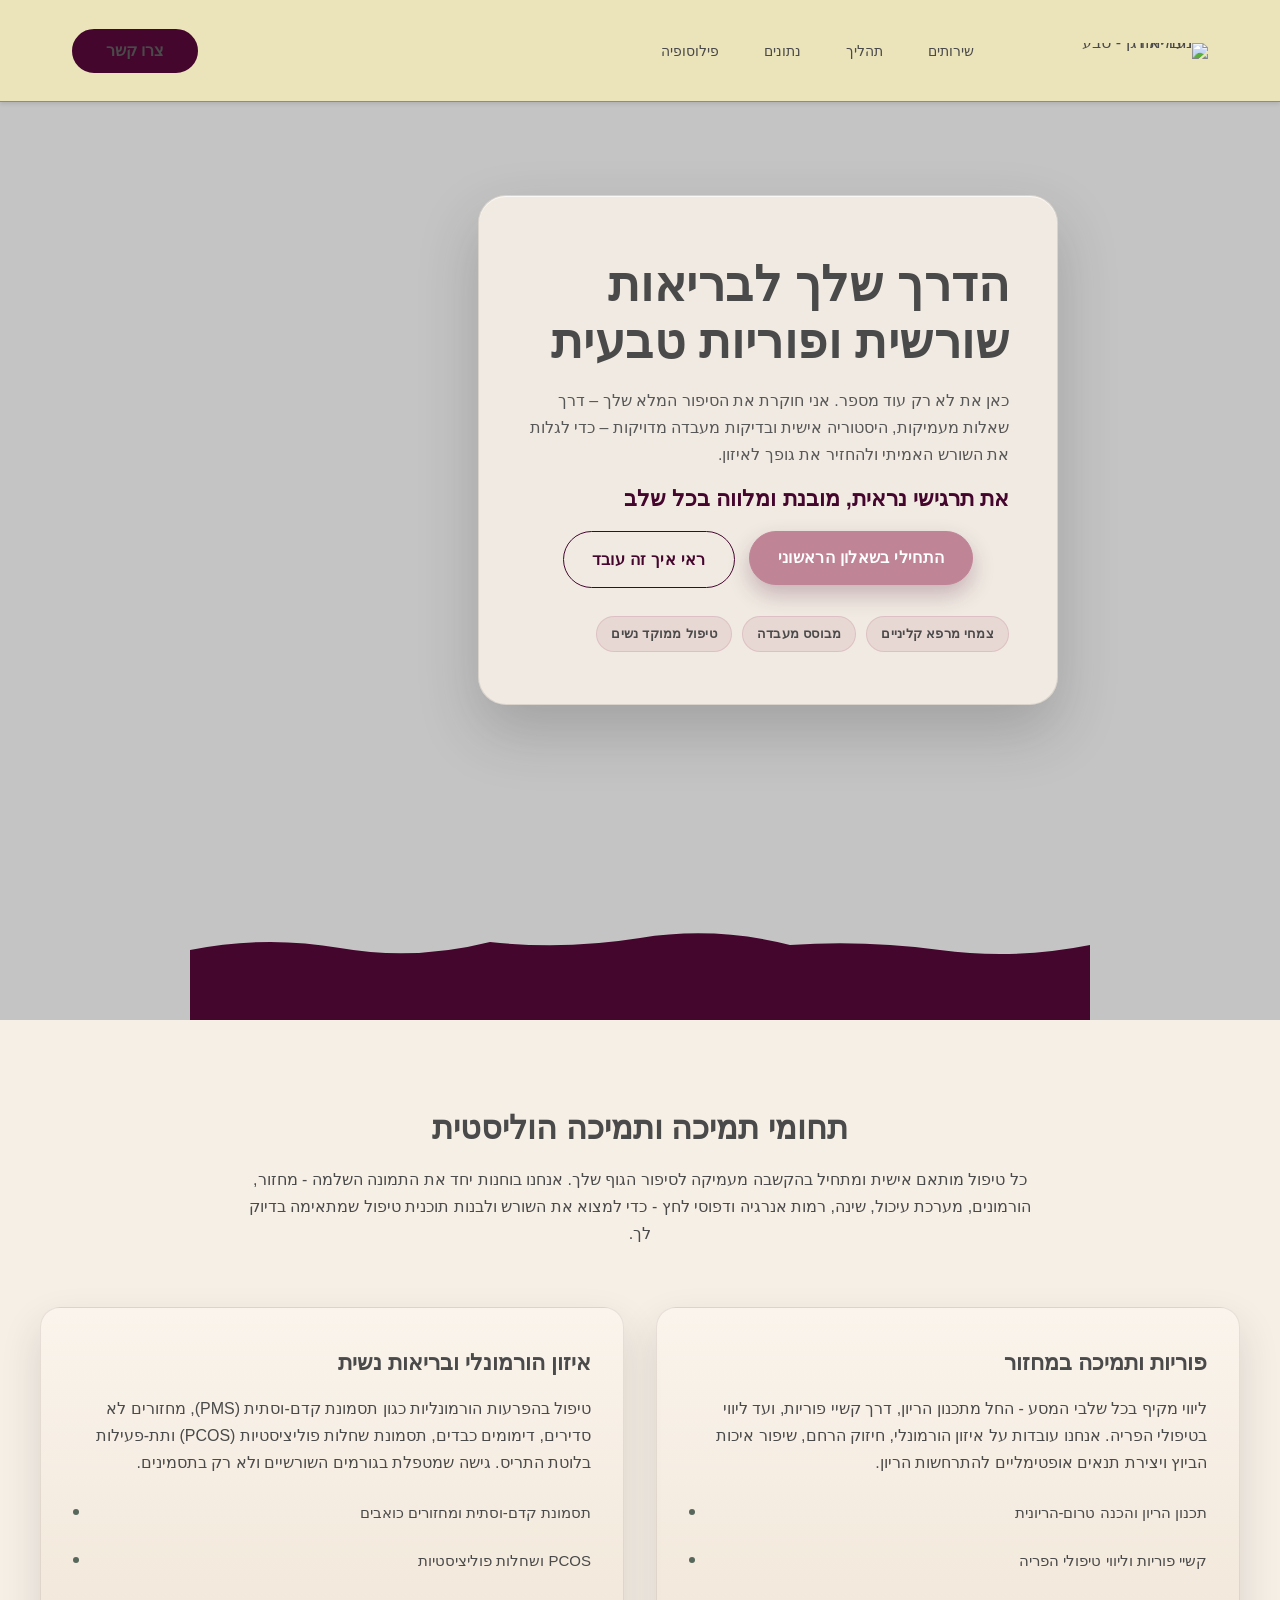
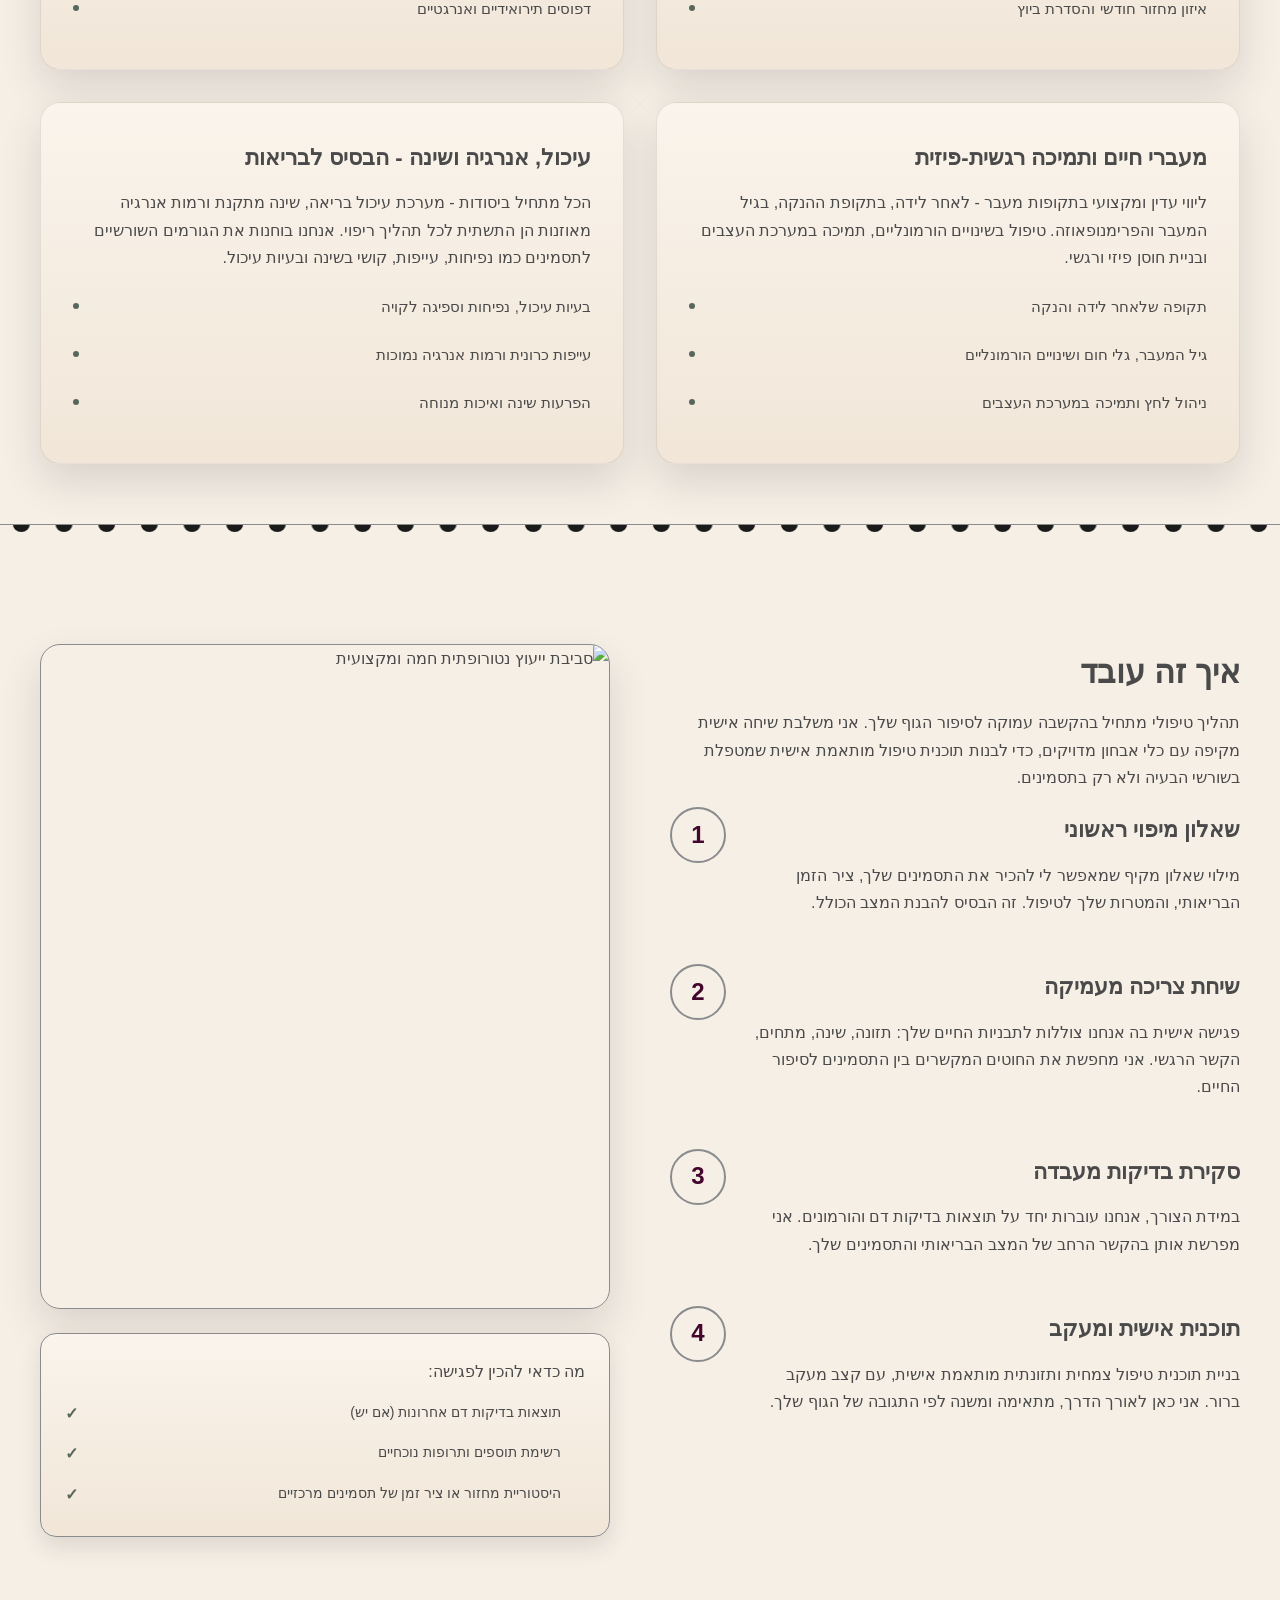
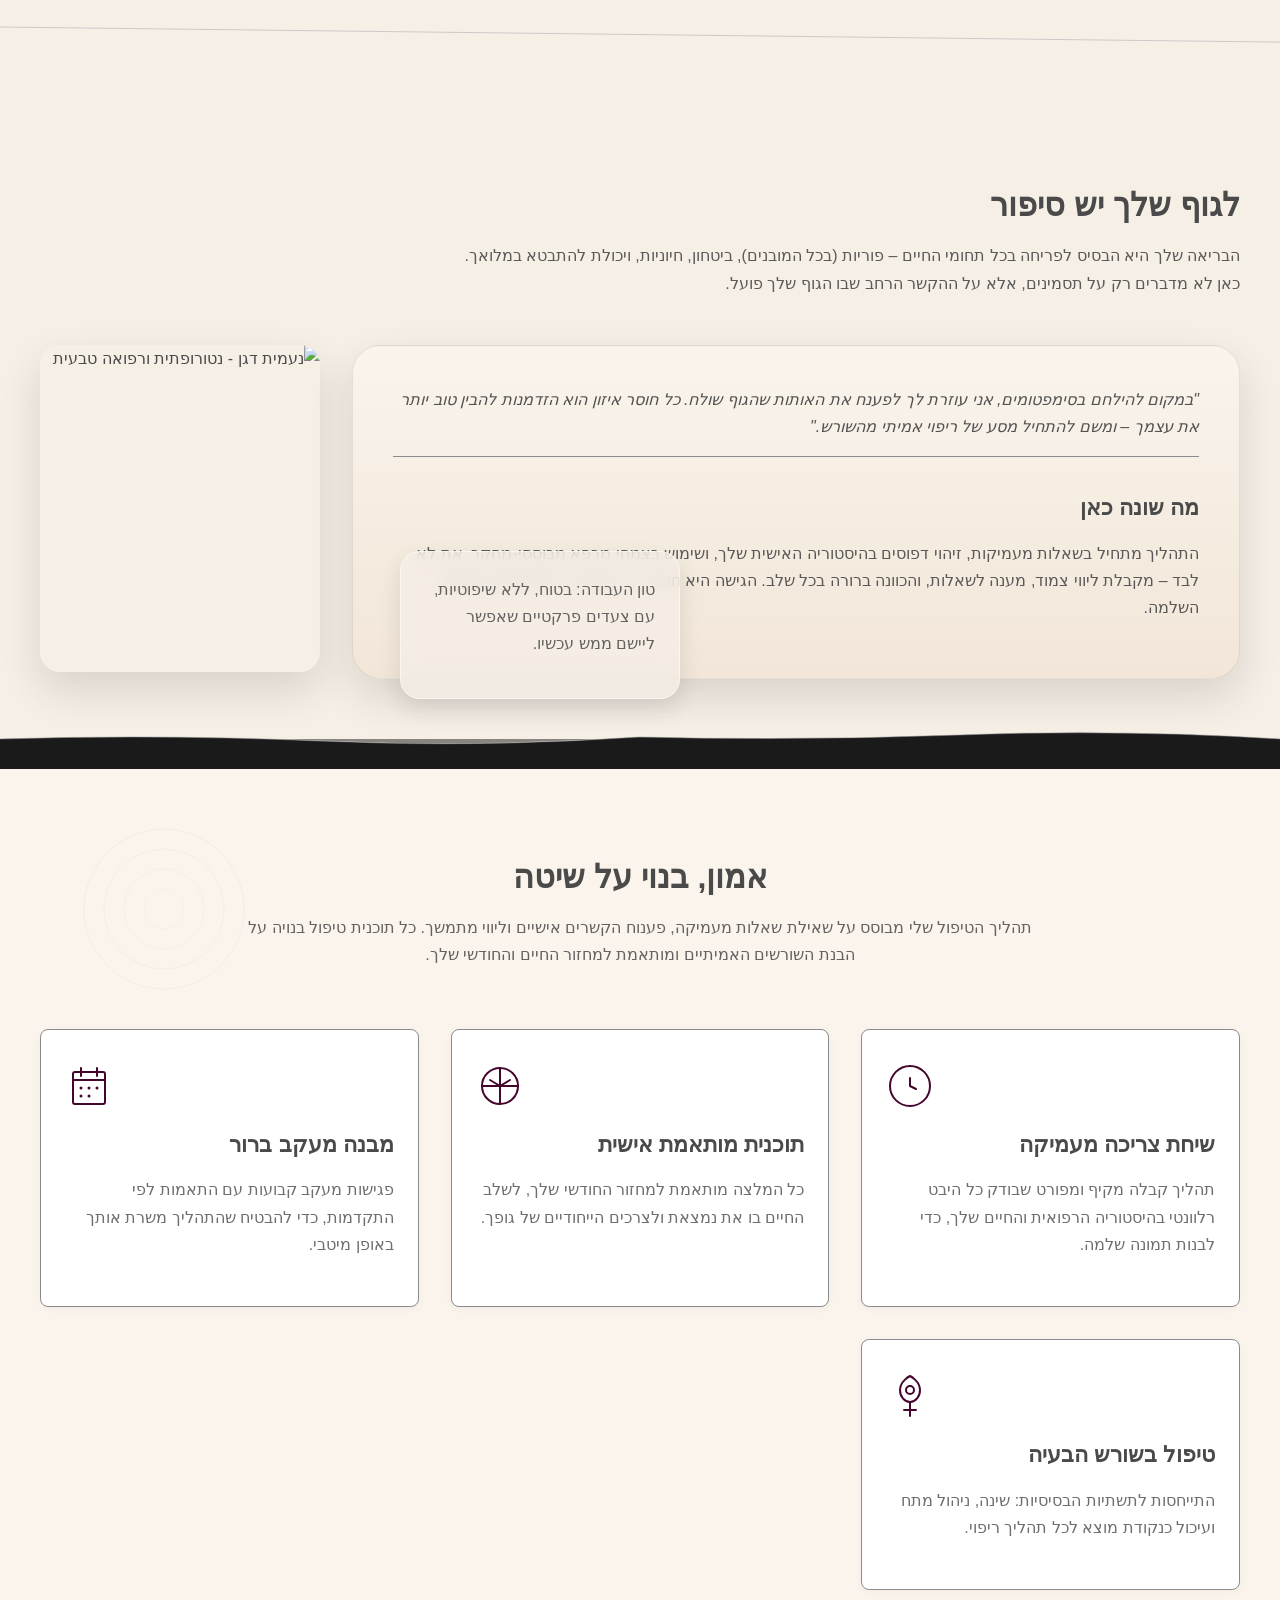
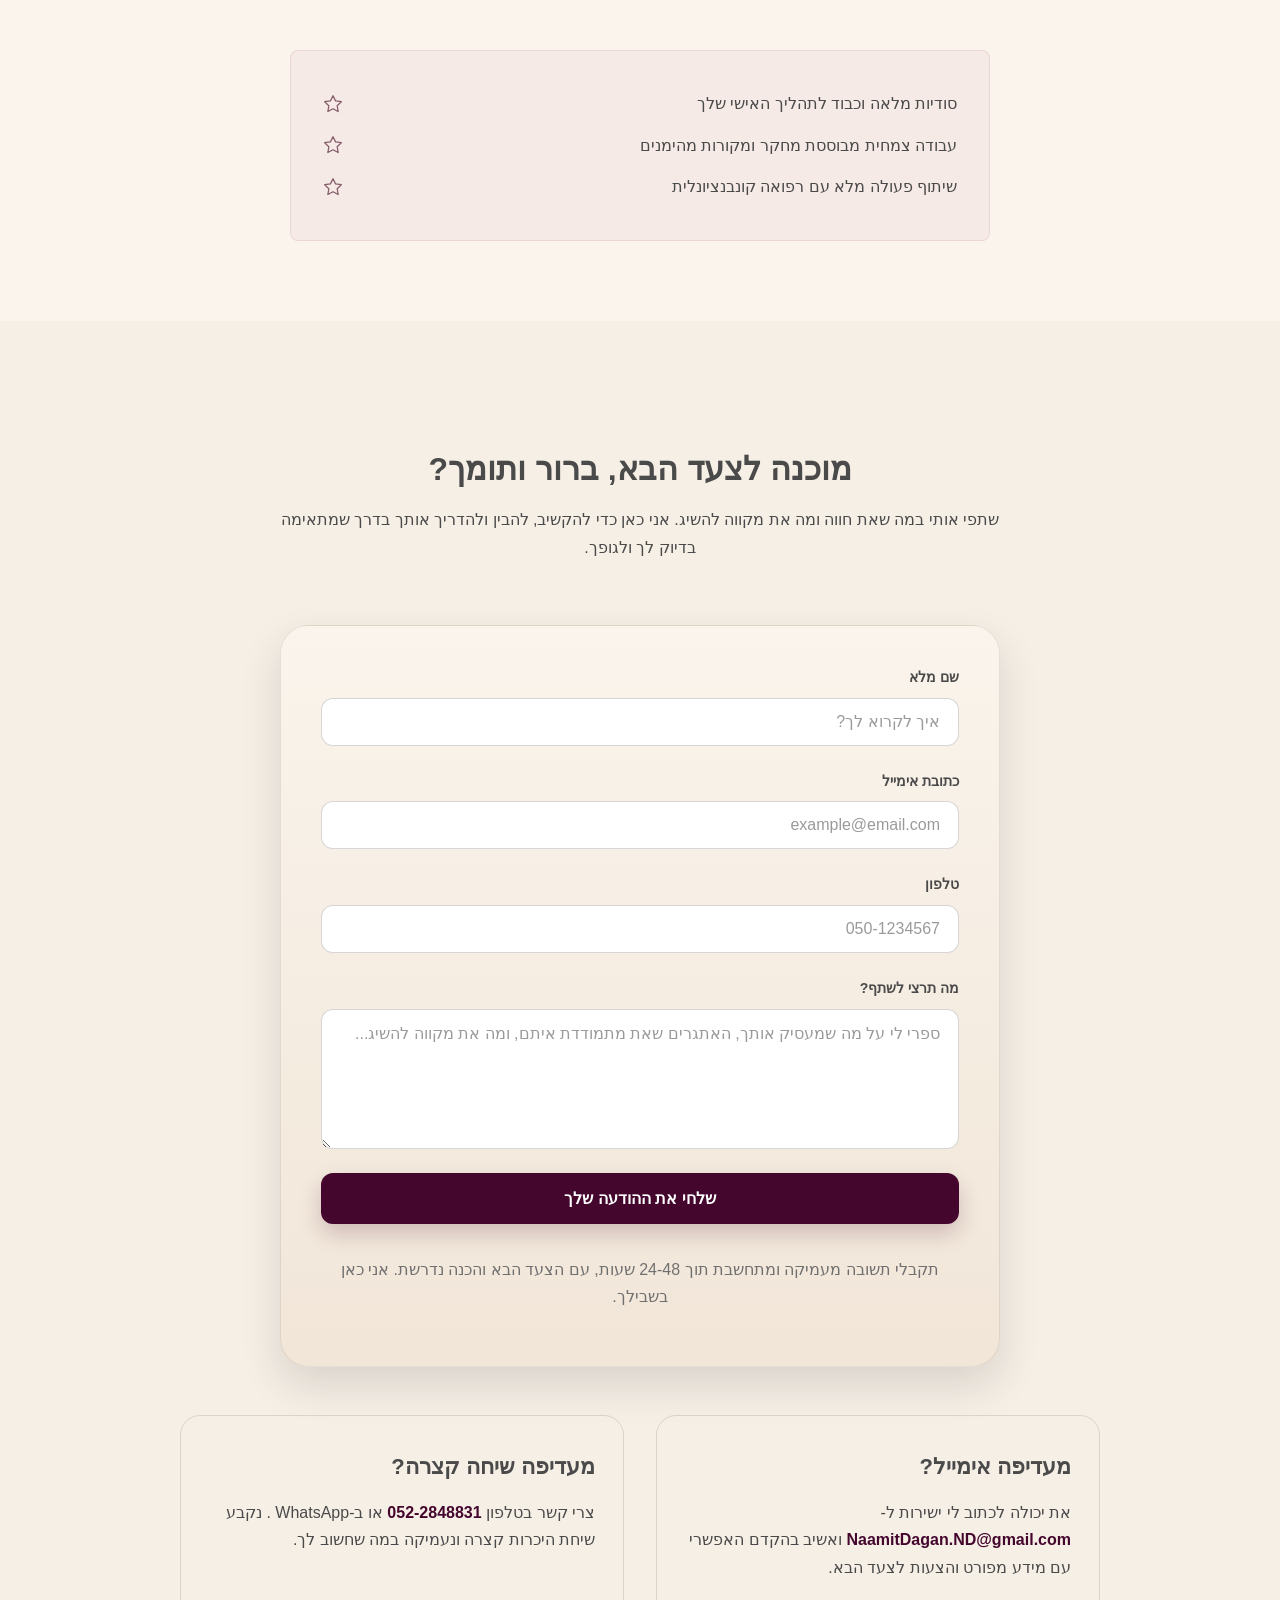
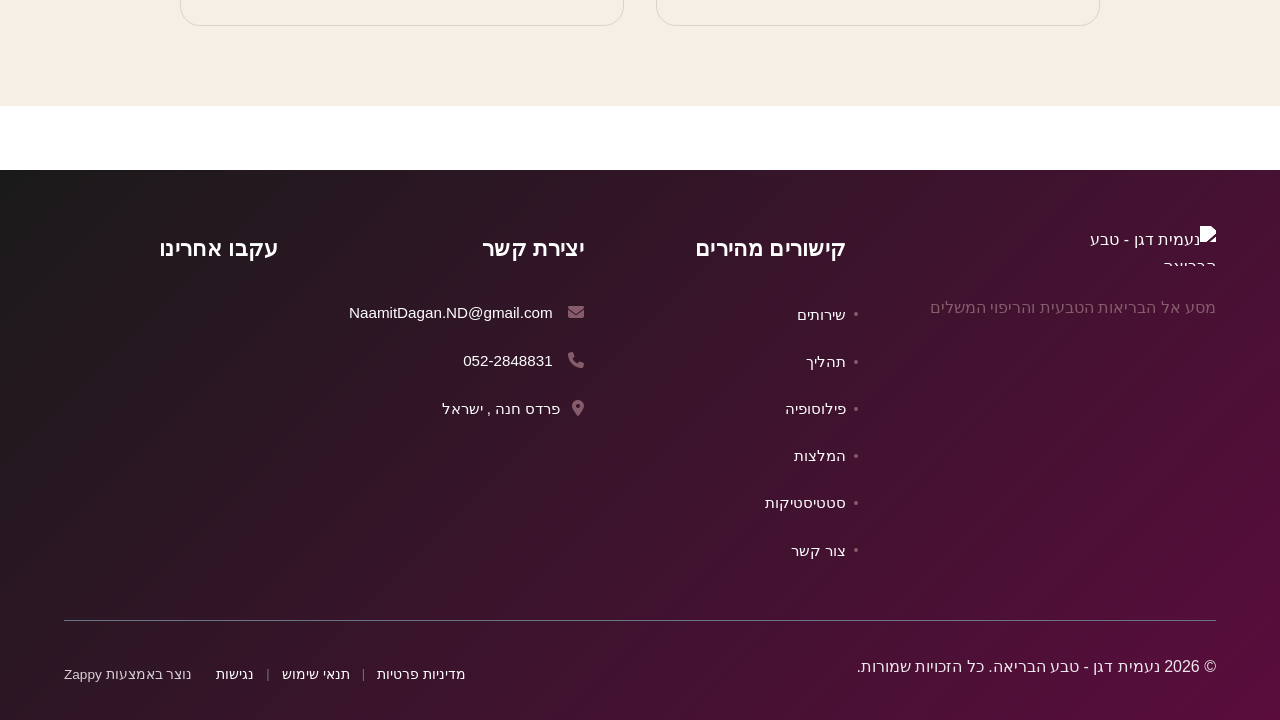
==== public/index.html @ 8e49a566 "Background sync: Progressive GitHub Sync" ====
<!DOCTYPE html>
<html lang="he" dir="rtl">
<head>
    <meta charset="UTF-8">
    <meta name="viewport" content="width=device-width, initial-scale=1.0">
    <meta name="robots" content="index, follow">
    <title>פוריות טבעית והגברת פוריות בדרך הטבע — נעמית דגן - טבע הבריאה</title>
    <meta name="description" content="מתמחה בפוריות טבעית, איזון הורמונלי ו-PCOS. טיפול צמחי קליני ונטורופתיה לנשים. גלי את סיפור גופך והתחילי במסע ריפוי עמוק לפריחה מלאה בכל תחומי החיים.">
    <meta name="keywords" content="פוריות טבעית, הגברת פוריות, PCOS, שחלות פוליציסטיות, נטורופתיה לנשים">
    
    <!-- Zappy Analytics -->
<script>
(function() {
  'use strict';
  
  // Configuration
  var config = {
    websiteId: 'afc279fc-2779-43cc-af7c-360d98af3f71',
    apiUrl: 'https://api.zappy5.com/api/analytics/track',
    sessionDuration: 30 * 60 * 1000, // 30 minutes
    visitorDuration: 30 * 24 * 60 * 60 * 1000, // 30 days
    trackPageViews: true,
    trackClicks: true,
    trackFormSubmissions: true
  };
  
  // Generate or retrieve persistent visitor ID (30 days)
  function getVisitorId() {
    var visitorKey = 'zappy_visitor_' + config.websiteId;
    var visitor = null;
    
    try {
      visitor = localStorage.getItem(visitorKey);
      if (visitor) {
        var visitorData = JSON.parse(visitor);
        var now = Date.now();
        
        // Check if visitor ID is still valid (30 days)
        if (now - visitorData.created < config.visitorDuration) {
          // Update last seen timestamp
          visitorData.lastSeen = now;
          localStorage.setItem(visitorKey, JSON.stringify(visitorData));
          return visitorData.id;
        }
      }
    } catch (e) {
      console.warn('Zappy Analytics: LocalStorage not available');
    }
    
    // Generate new visitor ID
    var newVisitorId = 'zv_' + Date.now() + '_' + Math.random().toString(36).substr(2, 9);
    
    try {
      localStorage.setItem(visitorKey, JSON.stringify({
        id: newVisitorId,
        created: Date.now(),
        lastSeen: Date.now()
      }));
    } catch (e) {
      // Continue without local storage
    }
    
    return newVisitorId;
  }
  
  // Generate or retrieve session ID (30 minutes)
  function getSessionId() {
    var sessionKey = 'zappy_session_' + config.websiteId;
    var session = null;
    
    try {
      session = sessionStorage.getItem(sessionKey);
      if (session) {
        var sessionData = JSON.parse(session);
        var now = Date.now();
        
        // Check if session is still valid
        if (now - sessionData.timestamp < config.sessionDuration) {
          // Update timestamp
          sessionData.timestamp = now;
          sessionStorage.setItem(sessionKey, JSON.stringify(sessionData));
          return sessionData.id;
        }
      }
    } catch (e) {
      console.warn('Zappy Analytics: SessionStorage not available');
    }
    
    // Generate new session ID
    var newSessionId = 'zs_' + Date.now() + '_' + Math.random().toString(36).substr(2, 9);
    
    try {
      sessionStorage.setItem(sessionKey, JSON.stringify({
        id: newSessionId,
        timestamp: Date.now()
      }));
    } catch (e) {
      // Continue without session storage
    }
    
    return newSessionId;
  }
  
  var visitorId = getVisitorId();
  var sessionId = getSessionId();
  
  // Track an event
  function trackEvent(eventType, data) {
    data = data || {};
    
    var eventData = {
      website_id: config.websiteId,
      event_type: eventType,
      page_path: window.location.pathname,
      referrer: document.referrer || 'direct',
      visitor_id: visitorId,
      session_id: sessionId,
      metadata: data
    };
    
    // Use sendBeacon if available (better for page unload events)
    if (navigator.sendBeacon) {
      var blob = new Blob([JSON.stringify(eventData)], { type: 'application/json' });
      navigator.sendBeacon(config.apiUrl, blob);
    } else {
      // Fallback to fetch
      fetch(config.apiUrl, {
        method: 'POST',
        headers: {
          'Content-Type': 'application/json'
        },
        body: JSON.stringify(eventData),
        keepalive: true
      }).catch(function(error) {
        console.warn('Zappy Analytics: Failed to track event', error);
      });
    }
  }
  
  // Track page view
  if (config.trackPageViews) {
    trackEvent('pageview', {
      title: document.title,
      url: window.location.href
    });
  }
  
  // Track clicks on important elements
  if (config.trackClicks) {
    document.addEventListener('click', function(e) {
      var target = e.target;
      
      // Track button clicks (counted as actions)
      if (target.tagName === 'BUTTON' || target.closest('button')) {
        var button = target.tagName === 'BUTTON' ? target : target.closest('button');
        trackEvent('click', {
          element: 'button',
          text: button.textContent.trim().substring(0, 100),
          id: button.id || null,
          class: button.className || null
        });
      }
      
      // Track link clicks (navigation - not counted as actions)
      else if (target.tagName === 'A' || target.closest('a')) {
        var link = target.tagName === 'A' ? target : target.closest('a');
        trackEvent('navigation', {
          element: 'link',
          text: link.textContent.trim().substring(0, 100),
          href: link.href,
          external: link.hostname !== window.location.hostname
        });
      }
    }, true);
  }
  
  // Track form submissions
  if (config.trackFormSubmissions) {
    document.addEventListener('submit', function(e) {
      var form = e.target;
      
      trackEvent('form_submit', {
        form_id: form.id || null,
        form_name: form.name || null,
        form_action: form.action || null,
        form_method: form.method || 'GET'
      });
    }, true);
  }
  
  // Track time on page (send on page unload)
  var pageLoadTime = Date.now();
  
  window.addEventListener('beforeunload', function() {
    var timeOnPage = Math.floor((Date.now() - pageLoadTime) / 1000); // in seconds
    
    trackEvent('page_unload', {
      time_on_page: timeOnPage,
      page_path: window.location.pathname
    });
  });
  
  // Expose tracking function globally for custom events
  window.zappyAnalytics = {
    track: trackEvent,
    getVisitorId: function() { return visitorId; },
    getSessionId: function() { return sessionId; }
  };
  
})();
</script>
<!-- End Zappy Analytics -->
    <meta property="og:title" content="פוריות טבעית והגברת פוריות בדרך הטבע — נעמית דגן - טבע הבריאה">
  <meta property="og:description" content="מתמחה בפוריות טבעית, איזון הורמונלי ו-PCOS. טיפול צמחי קליני ונטורופתיה לנשים. גלי את סיפור גופך והתחילי במסע ריפוי עמוק לפריחה מלאה בכל תחומי החיים.">
  <meta property="og:type" content="website">
  <meta property="og:locale" content="he_IL">
  
  <meta name="twitter:card" content="summary_large_image">
  <meta name="twitter:title" content="פוריות טבעית והגברת פוריות בדרך הטבע — נעמית דגן - טבע הבריאה">
  <meta name="twitter:description" content="מתמחה בפוריות טבעית, איזון הורמונלי ו-PCOS. טיפול צמחי קליני ונטורופתיה לנשים. גלי את סיפור גופך והתחילי במסע ריפוי עמוק לפריחה מלאה בכל תחומי החיים.">
  
  <link rel="stylesheet" href="https://cdnjs.cloudflare.com/ajax/libs/font-awesome/6.4.0/css/all.min.css">

    <!-- Favicons -->
    <link rel="icon" type="image/x-icon" href="/assets/favicon.ico">
    <link rel="icon" type="image/png" sizes="16x16" href="/assets/favicon-16x16.png">
    <link rel="icon" type="image/png" sizes="32x32" href="/assets/favicon-32x32.png">
    <link rel="icon" type="image/png" sizes="48x48" href="/assets/favicon-48x48.png">
    <link rel="icon" type="image/png" sizes="192x192" href="/assets/favicon-192x192.png">
    <link rel="icon" type="image/png" sizes="512x512" href="/assets/favicon-512x512.png">
    <link rel="apple-touch-icon" href="/assets/apple-touch-icon.png">
    <!-- Cookie Consent -->
    <link rel="stylesheet" href="https://cdn.jsdelivr.net/npm/vanilla-cookieconsent@3/dist/cookieconsent.css">
    <script src="https://cdn.jsdelivr.net/npm/vanilla-cookieconsent@3/dist/cookieconsent.umd.js"></script>
    <!-- Mickidum Accessibility Toolbar -->
    <script src="https://cdn.jsdelivr.net/gh/mickidum/acc_toolbar/acctoolbar/acctoolbar.min.js"></script>

<style data-zappy-section-v2-css="true">
/* V2 Regenerated Section CSS */
.index-stats-section {
  position: relative;
  background: #FAF4EC;
  padding: 80px 16px;
  overflow: visible;
  color: var(--text-dark);
}

.index-stats-section__container {
  max-width: 1200px;
  margin: 0 auto;
  position: relative;
  z-index: 2;
}

.index-stats-section__header {
  text-align: center;
  margin-bottom: 60px;
  max-width: 800px;
  margin-inline-start: auto;
  margin-inline-end: auto;
}

.index-stats-section__title {
  font-family: 'Frank Ruhl Libre', serif;
  font-size: 32px;
  font-weight: 600;
  line-height: 1.3;
  color: var(--text-dark);
  margin-bottom: 20px;
}

.index-stats-section__intro {
  font-family: 'Assistant', sans-serif;
  font-size: 16px;
  line-height: 1.7;
  color: var(--text-dark);
  opacity: 0.85;
}

.index-stats-section__grid {
  display: grid;
  grid-template-columns: repeat(auto-fit, minmax(280px, 1fr));
  gap: 32px;
  margin-bottom: 60px;
}

.index-stats-section__card {
  background: #FFFFFF;
  border: 1px solid var(--border-light);
  border-radius: 8px;
  padding: 32px 24px;
  text-align: right;
  transition: all 0.3s ease;
  box-shadow: 0 2px 8px rgba(69, 6, 46, 0.04);
}

.index-stats-section__card:hover {
  transform: translateY(-4px);
  box-shadow: 0 10px 22px rgba(43, 42, 39, 0.12);
  border-color: var(--secondary);
}

.index-stats-section__card-icon {
  width: 48px;
  height: 48px;
  margin-inline-start: auto;
  margin-bottom: 20px;
  color: var(--primary);
}

.index-stats-section__card-icon svg {
  width: 100%;
  height: 100%;
  display: block;
}

.index-stats-section__card-title {
  font-family: 'Frank Ruhl Libre', serif;
  font-size: 22px;
  font-weight: 600;
  line-height: 1.4;
  color: var(--text-dark);
  margin-bottom: 12px;
}

.index-stats-section__card-text {
  font-family: 'Assistant', sans-serif;
  font-size: 16px;
  line-height: 1.7;
  color: var(--text-dark);
  opacity: 0.8;
}

.index-stats-section__principles {
  display: flex;
  flex-direction: column;
  gap: 16px;
  max-width: 700px;
  margin: 0 auto;
  padding: 40px 32px;
  background: rgba(192, 132, 151, 0.08);
  border-radius: 8px;
  border: 1px solid rgba(192, 132, 151, 0.2);
}

.index-stats-section__principle {
  display: flex;
  align-items: center;
  gap: 12px;
  text-align: right;
}

.index-stats-section__principle-icon {
  width: 20px;
  height: 20px;
  flex-shrink: 0;
  color: var(--secondary);
  order: 2;
}

.index-stats-section__principle-text {
  font-family: 'Assistant', sans-serif;
  font-size: 16px;
  line-height: 1.6;
  color: var(--text-dark);
  order: 1;
  flex: 1;
}

.index-stats-section__decorative-element {
  position: absolute;
  top: 40px;
  left: 5%;
  width: 200px;
  height: 200px;
  opacity: 0.4;
  pointer-events: none;
  z-index: 0;
  color: var(--secondary);
}

.index-stats-section__decorative-element svg {
  width: 100%;
  height: 100%;
  display: block;
}

@media (max-width: 768px) {
  .index-stats-section {
    padding: 60px 16px;
  }

  .index-stats-section__header {
    margin-bottom: 40px;
  }

  .index-stats-section__title {
    font-size: 28px;
  }

  .index-stats-section__grid {
    grid-template-columns: 1fr !important;
    gap: 24px;
    margin-bottom: 40px;
  }

  .index-stats-section__card {
    padding: 24px 20px;
  }

  .index-stats-section__card-icon {
    width: 40px;
    height: 40px;
    margin-bottom: 16px;
  }

  .index-stats-section__card-title {
    font-size: 20px;
  }

  .index-stats-section__principles {
    padding: 24px 20px;
    gap: 12px;
  }

  .index-stats-section__principle-text {
    font-size: 15px;
  }

  .index-stats-section__decorative-element {
    width: 120px;
    height: 120px;
    top: 20px;
    left: 10px;
  }
}

@media (min-width: 769px) and (max-width: 1024px) {
  .index-stats-section__grid {
    grid-template-columns: repeat(2, 1fr);
  }
}
</style>
    <link rel="stylesheet" href="/styles.css">

    <style id="zappy-dropdown-submenu-styles">
      /* ========== DESKTOP DROPDOWN SUBMENU STYLES ========== */
      /* Base styles for dropdown submenus - parent must be positioned */
      .nav-menu li:has(.sub-menu), nav li:has(.sub-menu), .navbar li:has(.sub-menu), #navMenu li:has(.sub-menu) { position: relative; }
      /* Submenu base - hidden by default */
      .nav-menu .sub-menu, nav .sub-menu, .navbar .sub-menu, #navMenu .sub-menu { display: block !important; position: absolute !important; top: 100%; left: 0; min-width: 220px; background: white; border-radius: 8px; box-shadow: 0 8px 25px rgba(0,0,0,0.15); padding: 8px 0; opacity: 0; visibility: hidden; transform: translateY(10px); transition: all 0.3s ease; z-index: 1000; list-style: none; pointer-events: none; }
      /* CRITICAL: Desktop hover styles to show dropdown */
      .nav-menu li:hover > .sub-menu, nav li:hover > .sub-menu, .navbar li:hover > .sub-menu, #navMenu li:hover > .sub-menu { opacity: 1 !important; visibility: visible !important; transform: translateY(0) !important; pointer-events: auto !important; }
      /* Submenu item styling */
      .sub-menu li { list-style: none; margin: 0; padding: 0; }
      .sub-menu a { display: block !important; padding: 10px 16px !important; color: var(--text-dark, #333) !important; font-weight: 500; text-decoration: none; white-space: nowrap; transition: background-color 0.2s; }
      .sub-menu a:hover { background-color: #f5f5f5; }
      /* RTL (Hebrew/Arabic) dropdown positioning */
      [dir="rtl"] .nav-menu .sub-menu, [dir="rtl"] nav .sub-menu, [dir="rtl"] .navbar .sub-menu, html[lang="he"] .nav-menu .sub-menu, html[lang="he"] nav .sub-menu, html[lang="he"] .navbar .sub-menu, html[lang="ar"] .nav-menu .sub-menu, html[lang="ar"] nav .sub-menu, html[lang="ar"] .navbar .sub-menu { left: auto !important; right: 0 !important; }
      /* Hide empty dropdown menus */
      .sub-menu:empty, .sub-menu:not(:has(li:not(.zappy-hidden-menu-item))), .sub-menu:not(:has(li)) { display: none !important; opacity: 0 !important; visibility: hidden !important; pointer-events: none !important; }
      /* Desktop: show submenu on Menu Group hover */
      li:has(.menu-group-title):hover > .sub-menu { opacity: 1 !important; visibility: visible !important; transform: translateY(0) !important; pointer-events: auto !important; }
      /* Menu Group title styling */
      .nav-menu > li > .menu-group-title, #navMenu > li > .menu-group-title { display: inline-block; padding: 0.5rem 1rem; cursor: default; user-select: none; }
      
      /* ========== MOBILE SUBMENU STYLES ========== */
      @media (max-width: 768px) {
        .nav-menu .sub-menu, nav .sub-menu, .navbar .sub-menu, #navMenu .sub-menu { position: static !important; transform: none !important; box-shadow: none !important; background: transparent !important; max-height: 0; overflow: hidden; opacity: 0; visibility: hidden; transition: max-height 0.3s ease, opacity 0.3s ease; padding: 0 !important; border-radius: 0 !important; }
        .sub-menu.mobile-expanded { max-height: 500px !important; opacity: 1 !important; visibility: visible !important; padding: 8px 0 8px 16px !important; }
        [dir="rtl"] .sub-menu.mobile-expanded, html[lang="he"] .sub-menu.mobile-expanded { padding: 8px 16px 8px 0 !important; }
        /* Disable hover behavior on mobile */
        .nav-menu li:hover > .sub-menu, nav li:hover > .sub-menu, .navbar li:hover > .sub-menu, #navMenu li:hover > .sub-menu { opacity: 0; visibility: hidden; pointer-events: none; }
        .nav-menu li > .sub-menu.mobile-expanded, nav li > .sub-menu.mobile-expanded, .navbar li > .sub-menu.mobile-expanded, #navMenu li > .sub-menu.mobile-expanded { opacity: 1 !important; visibility: visible !important; pointer-events: auto !important; }
        .nav-menu li:has(.sub-menu), nav li:has(.sub-menu), .navbar li:has(.sub-menu), #navMenu li:has(.sub-menu) { display: flex !important; flex-wrap: wrap !important; align-items: center !important; position: relative !important; min-height: 44px !important; }
        .nav-menu li:has(.sub-menu) > a, nav li:has(.sub-menu) > a, .navbar li:has(.sub-menu) > a, #navMenu li:has(.sub-menu) > a { flex: 1 !important; min-width: 0 !important; }
        .nav-menu li:has(.sub-menu) > .menu-group-title, nav li:has(.sub-menu) > .menu-group-title, .navbar li:has(.sub-menu) > .menu-group-title, #navMenu li:has(.sub-menu) > .menu-group-title { flex: 1 !important; min-width: 0 !important; padding: 0 !important; line-height: inherit !important; }
        .nav-menu li:has(.sub-menu) > .sub-menu, nav li:has(.sub-menu) > .sub-menu, .navbar li:has(.sub-menu) > .sub-menu, #navMenu li:has(.sub-menu) > .sub-menu { flex-basis: 100% !important; width: 100% !important; }
        .nav-menu li:has(.sub-menu) > a [class*="chevron"], .nav-menu li:has(.sub-menu) > a [class*="arrow"], .nav-menu li:has(.sub-menu) > a .fa-chevron-down, .nav-menu li:has(.sub-menu) > a .fa-angle-down, nav li:has(.sub-menu) > a [class*="chevron"], nav li:has(.sub-menu) > a [class*="arrow"], #navMenu li:has(.sub-menu) > a [class*="chevron"], #navMenu li:has(.sub-menu) > a [class*="arrow"] { display: none !important; visibility: hidden !important; }
        .mobile-submenu-toggle { display: flex !important; align-items: center !important; justify-content: center !important; width: 44px !important; height: auto !important; background: transparent !important; border: none !important; cursor: pointer !important; color: var(--text-dark) !important; position: static !important; flex-shrink: 0 !important; align-self: stretch !important; z-index: 2 !important; padding: 0 !important; margin: 0 !important; }
        .mobile-submenu-toggle::after { content: '' !important; width: 0 !important; height: 0 !important; border-left: 6px solid transparent !important; border-right: 6px solid transparent !important; border-top: 7px solid currentColor !important; transition: transform 0.3s ease !important; }
        .mobile-submenu-toggle.expanded::after { transform: rotate(180deg) !important; }
        .sub-menu a { padding: 10px 0 !important; display: block !important; color: var(--text-dark) !important; }
        .navbar .sub-menu li a, nav.navbar .sub-menu li a, .zappy-products-dropdown .sub-menu a { color: var(--text-dark) !important; }
      }
      @media (min-width: 769px) { .mobile-submenu-toggle { display: none !important; } }
    </style>

    <style id="mobile-lang-menu-deployed-css">
    @media (max-width: 768px) {
      .lang-switcher,
      .nav-cta-container .lang-switcher,
      .nav-container .lang-switcher,
      .navbar .lang-switcher,
      .navbar .nav-cta-container .lang-switcher,
      .nav-icons-left .lang-switcher,
      .nav-ecommerce-icons .lang-switcher { display: none !important; }
      .mobile-lang-menu { width: 100%; border-top: 1px solid rgba(128,128,128,0.2); padding: 8px 0 0 0; margin-top: 8px; }
      .mobile-lang-toggle { display: flex !important; align-items: center; justify-content: space-between; width: 100%; padding: 12px 16px; background: none; border: none; cursor: pointer; font-size: 15px; color: inherit; font-family: inherit; }
      .mobile-lang-toggle::after { content: ''; display: inline-block; width: 8px; height: 8px; border-right: 2px solid currentColor; border-bottom: 2px solid currentColor; transform: rotate(45deg); transition: transform 0.3s ease; margin-left: 8px; }
      .mobile-lang-toggle.expanded::after { transform: rotate(-135deg); }
      .mobile-lang-options { max-height: 0; overflow: hidden; transition: max-height 0.3s ease; }
      .mobile-lang-options.expanded { max-height: 300px; }
      .mobile-lang-option { display: flex !important; align-items: center; gap: 10px; padding: 10px 24px; text-decoration: none; color: inherit; font-size: 14px; font-family: inherit; }
      .mobile-lang-option:hover { background: rgba(128,128,128,0.1); }
      .mobile-lang-option.active { font-weight: 600; opacity: 0.7; pointer-events: none; }
      .mobile-lang-option img { width: 20px; height: 20px; border-radius: 50%; }
    }
    @media (min-width: 769px) {
      .mobile-lang-menu { display: none !important; }
    }
    </style>

    <style id="zappy-widget-visibility">
      #mic-access-tool-general-button, .mic-access-tool-general-button,
      #mic-init-access-tool .mic-access-tool-general-button, #mic-init-access-tool #mic-access-tool-general-button,
      ._access-icon, #mic-access-tool-box, .mic-access-tool-box,
      #mic-init-access-tool #mic-access-tool-box, div[id*="mic-access-tool-box"], ._access-menu {
        display: none !important; visibility: hidden !important; opacity: 0 !important; pointer-events: none !important;
      }
    </style>
</head>
<body>

  <nav class="navbar" dir="rtl" style="">
  <button class="mobile-toggle" id="mobileToggle" aria-label="תפריט" data-element-type="button" data-element-id="btn-1773106589597-sx4yg0pf9" data-native-element="true" style="">
    <svg class="hamburger-icon" width="24" height="24" viewbox="0 0 24 24" fill="none" style="width: 24px !important; height: 24px !important; display: block !important;">
      <path d="M3 12h18M3 6h18M3 18h18" stroke="currentColor" stroke-width="2" stroke-linecap="round"></path>
    </svg>
    <svg class="close-icon" width="24" height="24" viewbox="0 0 24 24" fill="none" style="display: none !important; width: 24px !important; height: 24px !important;">
      <path d="M18 6L6 18M6 6l12 12" stroke="currentColor" stroke-width="2" stroke-linecap="round"></path>
    </svg>
  </button>
  
  <button class="phone-header-btn" aria-label="התקשר" data-element-type="button" data-element-id="btn-1773106589597-pwry5rmji" data-native-element="true" style="">
    <svg width="24" height="24" viewbox="0 0 24 24" fill="currentColor" style="width: 24px; height: 24px;">
      <path d="M22 16.92v3a2 2 0 0 1-2.18 2 19.79 19.79 0 0 1-8.63-3.07 19.5 19.5 0 0 1-6-6 19.79 19.79 0 0 1-3.07-8.67A2 2 0 0 1 4.11 2h3a2 2 0 0 1 2 1.72 12.84 12.84 0 0 0 .7 2.81 2 2 0 0 1-.45 2.11L8.09 9.91a16 16 0 0 0 6 6l1.27-1.27a2 2 0 0 1 2.11-.45 12.84 12.84 0 0 0 2.81.7A2 2 0 0 1 22 16.92z"></path>
    </svg>
  </button>
  
  <div class="nav-container">
    <div class="nav-right-group"><div class="nav-brand">
      <a href="/" class="logo-link">
        <img src="/assets/logo-1773105299284-t4lnfc.webp?v=1773105300323-qsytad" alt="נעמית דגן - טבע הבריאה" class="logo zappy-editable-image" data-image-type="logo" data-original-position="static" style="position: relative;" data-element-type="image" data-element-id="img-1773108919341-he2uekw47" data-resize-handler-attached="true">
      </a>
    </div><ul class="nav-menu" id="navMenu"><li><a href="#zappy-section-1">שירותים</a></li><li><a href="#process">תהליך</a></li><li><a href="#stats">נתונים</a></li><li><a href="#philosophy">פילוסופיה</a></li></ul></div>
    
    
    
    <div class="nav-cta-container"><li class="nav-cta-item"><a href="#contact" class="nav-cta-btn">צרו קשר</a></li></div>
  </div>
</nav>
<script>

// Navbar Mobile Menu Toggle and Contrast Fix
(function() {
  // Use 'load' event instead of 'DOMContentLoaded' to ensure we run AFTER all other scripts
  window.addEventListener('load', function() {
    
    // FIX MOBILE BUTTON CONTRAST
    // Detect navbar background color and apply contrasting color to mobile buttons
    const navbar = document.querySelector('.navbar, nav, header');
    if (!navbar) {
      console.log('[Navbar] Navbar element not found');
      return;
    }
    
    // DECLARE VARIABLES EARLY to avoid Temporal Dead Zone errors
    // These are used in multiple places below
    let mobileToggle = document.getElementById('mobileToggle') ||
                       document.querySelector('.mobile-toggle') ||
                       document.querySelector('.hamburger') ||
                       document.querySelector('.hamburger-menu') ||
                       document.querySelector('.menu-toggle') ||
                       document.querySelector('.burger-menu') ||
                       document.querySelector('[aria-label="Menu"]') ||
                       document.querySelector('[aria-label="תפריט"]');
    
    const phoneBtn = document.querySelector('.phone-header-btn');
    
    const computedStyle = window.getComputedStyle(navbar);
    let bgColor = computedStyle.backgroundColor;
    
    console.log('[Navbar] Initial navbar background:', bgColor);
    
    // Check if background is transparent or rgba with 0 alpha
    const isTransparent = bgColor === 'transparent' || 
                         bgColor === 'rgba(0, 0, 0, 0)' ||
                         (bgColor.startsWith('rgba') && bgColor.includes(', 0)'));
    
    if (isTransparent) {
      // Check for background-image or gradient
      const bgImage = computedStyle.backgroundImage;
      if (bgImage && bgImage !== 'none') {
        console.log('[Navbar] Navbar has background image/gradient, using dark text');
        bgColor = 'rgb(240, 240, 240)'; // Assume light background
      } else {
        // Transparent navbar - check body background
        const bodyBg = window.getComputedStyle(document.body).backgroundColor;
        console.log('[Navbar] Navbar transparent, using body background:', bodyBg);
        bgColor = bodyBg;
      }
    }
    
    // Calculate luminance to determine if background is light or dark
    const rgb = bgColor.match(/\d+/g);
    if (rgb && rgb.length >= 3) {
      const r = parseInt(rgb[0]);
      const g = parseInt(rgb[1]);
      const b = parseInt(rgb[2]);
      const luminance = (0.299 * r + 0.587 * g + 0.114 * b) / 255;
      
      // Mobile button colors are set by Claude's AI-generated CSS (same as .nav-menu a)
      // No dynamic color overrides needed - colors come from the generated navbar CSS
      console.log('[Navbar] Mobile button colors preserved from Claude CSS (luminance:', luminance.toFixed(2) + ')');
      
      // FIX ICON SIZES - Ensure SVGs are properly sized and visible
      // INJECT CRITICAL CSS TO OVERRIDE ANY CONFLICTING RULES
      const criticalCSS = document.createElement('style');
      criticalCSS.id = 'zappy-mobile-nav-fix';
      const htmlLang = document.documentElement.lang || 'en';
      const htmlDir = document.documentElement.dir || 'ltr';
      // Check both dir attribute AND lang for RTL detection
      // dir="rtl" is the most reliable indicator
      const isRTL = htmlDir === 'rtl' || htmlLang === 'he' || htmlLang === 'ar';
      
      criticalCSS.textContent = `
        /* Hide mobile buttons on desktop, show only on mobile */
        @media (min-width: 769px) {
          .mobile-toggle,
          .phone-header-btn {
            display: none !important;
          }
        }
        
        /* Show and position mobile buttons correctly on mobile */
        @media (max-width: 768px) {
          .mobile-toggle,
          .phone-header-btn {
            position: absolute !important;
            top: 50% !important;
            transform: translateY(-50%) !important;
            z-index: 1001 !important;
            display: flex !important;
            align-items: center !important;
            justify-content: center !important;
            width: 36px !important;
            height: 36px !important;
            border-radius: 50% !important;
            border: none !important;
            cursor: pointer !important;
            padding: 6px !important;
            background: none !important;
            color: var(--nav-text, var(--text-dark)) !important;
          }
          
          /* LTR positioning (default): hamburger LEFT, phone RIGHT */
          html:not([dir="rtl"]):not([lang="he"]):not([lang="ar"]) .mobile-toggle,
          html[dir="ltr"] .mobile-toggle {
            left: 12px !important;
            right: auto !important;
          }
          html:not([dir="rtl"]):not([lang="he"]):not([lang="ar"]) .phone-header-btn,
          html[dir="ltr"] .phone-header-btn {
            right: 12px !important;
            left: auto !important;
          }
          
          /* RTL positioning: hamburger RIGHT, phone LEFT */
          html[dir="rtl"] .mobile-toggle,
          html[lang="he"] .mobile-toggle,
          html[lang="ar"] .mobile-toggle {
            right: 12px !important;
            left: auto !important;
          }
          html[dir="rtl"] .phone-header-btn,
          html[lang="he"] .phone-header-btn,
          html[lang="ar"] .phone-header-btn {
            left: 12px !important;
            right: auto !important;
          }
          
          /* CRITICAL: Ensure nav-container has min-height on mobile */
          /* All children are positioned absolutely/fixed on mobile, so height:auto collapses to 0 */
          .nav-container {
            min-height: 70px !important;
            position: relative !important;
          }
          
          /* Ensure SVG icons are properly sized and inherit color */
          .mobile-toggle svg,
          .phone-header-btn svg {
            width: 24px !important;
            height: 24px !important;
            /* Don't force display - let JavaScript control hamburger/close toggle */
          }
          
          /* Reset nav-cta-container on mobile - remove desktop box-shadow/padding */
          /* that creates a visible ghost box when CTA button is hidden */
          .nav-cta-container {
            box-shadow: none !important;
            padding: 0 !important;
          }
          
          /* Hide nav-cta-container entirely on mobile when there's no lang-switcher */
          /* (only the CTA button is inside, and it's hidden on mobile) */
          .nav-cta-container:not(:has(.lang-switcher)) {
            display: none !important;
          }
          
          /* CRITICAL: Prevent hero image fade gradient from bleeding over headline text */
          /* The .image-fade-gradient has bottom: -30px (extends below parent) */
          /* On mobile stacked layout, this overlaps the h1 text below the image */
          .hero-image-column {
            overflow: hidden !important;
          }
          .image-fade-gradient {
            bottom: 0 !important;
          }
          
          /* Hide desktop language switcher on mobile - hamburger menu handles it */
          /* High specificity to override stored CSS */
          .lang-switcher,
          .nav-cta-container .lang-switcher,
          .nav-container .lang-switcher,
          .navbar .lang-switcher,
          .navbar .nav-cta-container .lang-switcher {
            display: none !important;
          }
        }
      `;
      
      // Remove existing fix if present and inject new one
      const existing = document.getElementById('zappy-mobile-nav-fix');
      if (existing) existing.remove();
      document.head.appendChild(criticalCSS);
      
      console.log('[Navbar] Critical CSS injected for mobile nav positioning');
      
      // ONLY apply inline positioning styles on mobile viewport
      // On desktop, the CSS handles hiding these buttons with display: none
      // Inline styles were breaking desktop layout by overriding CSS
      const isMobileViewport = window.innerWidth <= 768;
      
      if (mobileToggle) {
        // Icon sizing applies to all viewports for consistency
        const hamburgerIcon = mobileToggle.querySelector('.hamburger-icon');
        const closeIcon = mobileToggle.querySelector('.close-icon');
        
        if (hamburgerIcon) {
          hamburgerIcon.style.setProperty('width', '24px', 'important');
          hamburgerIcon.style.setProperty('height', '24px', 'important');
          hamburgerIcon.style.setProperty('display', 'block', 'important'); // Show hamburger by default
        }
        if (closeIcon) {
          closeIcon.style.setProperty('width', '24px', 'important');
          closeIcon.style.setProperty('height', '24px', 'important');
          closeIcon.style.setProperty('display', 'none', 'important'); // Hide close icon by default
        }
        
        // ONLY set positioning inline styles on mobile
        if (isMobileViewport) {
          mobileToggle.style.setProperty('position', 'absolute', 'important');
          mobileToggle.style.setProperty('top', '50%', 'important');
          mobileToggle.style.setProperty('transform', 'translateY(-50%)', 'important');
          mobileToggle.style.setProperty('z-index', '1001', 'important');
          
          // Clear any inline left/right so CSS can take over based on html[dir]
          mobileToggle.style.removeProperty('left');
          mobileToggle.style.removeProperty('right');
          
          console.log('[Navbar] Mobile toggle positioning applied (mobile viewport)');
        } else {
          // On desktop, clear any positioning styles to let CSS handle it
          mobileToggle.style.removeProperty('position');
          mobileToggle.style.removeProperty('top');
          mobileToggle.style.removeProperty('transform');
          mobileToggle.style.removeProperty('z-index');
          mobileToggle.style.removeProperty('left');
          mobileToggle.style.removeProperty('right');
          console.log('[Navbar] Desktop viewport - cleared mobile toggle inline positioning');
        }
      }
      
      if (phoneBtn) {
        // Icon sizing applies to all viewports
        const phoneIcon = phoneBtn.querySelector('svg');
        if (phoneIcon) {
          phoneIcon.style.width = '24px';
          phoneIcon.style.height = '24px';
          phoneIcon.setAttribute('width', '24');
          phoneIcon.setAttribute('height', '24');
        }
        
        // ONLY set positioning inline styles on mobile
        if (isMobileViewport) {
          phoneBtn.style.setProperty('position', 'absolute', 'important');
          phoneBtn.style.setProperty('top', '50%', 'important');
          phoneBtn.style.setProperty('transform', 'translateY(-50%)', 'important');
          phoneBtn.style.setProperty('z-index', '1001', 'important');
          
          // Clear any inline left/right so CSS can take over based on html[dir]
          phoneBtn.style.removeProperty('left');
          phoneBtn.style.removeProperty('right');
          
          console.log('[Navbar] Phone button positioning applied (mobile viewport)');
        } else {
          // On desktop, clear any positioning styles to let CSS handle it
          phoneBtn.style.removeProperty('position');
          phoneBtn.style.removeProperty('top');
          phoneBtn.style.removeProperty('transform');
          phoneBtn.style.removeProperty('z-index');
          phoneBtn.style.removeProperty('left');
          phoneBtn.style.removeProperty('right');
          console.log('[Navbar] Desktop viewport - cleared phone button inline positioning');
        }
      }
    } else {
      console.log('[Navbar] Could not parse background color:', bgColor);
    }
    
    // MOBILE MENU TOGGLE
    // Re-query in case DOM changed (mobileToggle already declared at top of function)
    mobileToggle = document.getElementById('mobileToggle') ||
                   document.querySelector('.mobile-toggle') ||
                   document.querySelector('.hamburger') ||
                   document.querySelector('.hamburger-menu') ||
                   document.querySelector('.menu-toggle') ||
                   document.querySelector('.burger-menu') ||
                   document.querySelector('[aria-label="Menu"]') ||
                   document.querySelector('[aria-label="תפריט"]');
    
    // EXPANDED SEARCH: Find nav menu by ID or class
    const navMenu = document.getElementById('navMenu') ||
                  document.querySelector('.nav-menu') ||
                  document.querySelector('.nav-links') ||
                  document.querySelector('nav ul:not(.submenu)');
    
    if (!mobileToggle || !navMenu) {
      console.log('[Navbar] Mobile toggle or menu not found:', { toggle: !!mobileToggle, menu: !!navMenu });
      return;
    }
    
    // Ensure navMenu has ID for CSS targeting
    if (!navMenu.id) {
      navMenu.id = 'navMenu';
    }
    
    console.log('[Navbar] Initializing mobile menu...');
    
    // Remove any existing event listeners by cloning the button
    const newToggle = mobileToggle.cloneNode(true);
    mobileToggle.parentNode.replaceChild(newToggle, mobileToggle);
    
    // Toggle menu on button click - use newToggle now
    newToggle.addEventListener('click', function(e) {
      e.preventDefault();
      e.stopPropagation();
      
      const hamburgerIcon = this.querySelector('.hamburger-icon');
      const closeIcon = this.querySelector('.close-icon');
      const isActive = navMenu.classList.contains('active');
      
      if (isActive) {
        // Close menu
        navMenu.classList.remove('active');
        if (hamburgerIcon) hamburgerIcon.style.setProperty('display', 'block', 'important');
        if (closeIcon) closeIcon.style.setProperty('display', 'none', 'important');
        document.body.style.overflow = '';
        console.log('[Navbar] Menu closed');
      } else {
        // Open menu
        navMenu.classList.add('active');
        if (hamburgerIcon) hamburgerIcon.style.setProperty('display', 'none', 'important');
        if (closeIcon) closeIcon.style.setProperty('display', 'block', 'important');
        document.body.style.overflow = 'hidden';
        console.log('[Navbar] Menu opened');
      }
    });
    
    // Close menu when clicking nav links (but NOT dropdown toggles)
    const navLinks = navMenu.querySelectorAll('a');
    navLinks.forEach(function(link) {
      link.addEventListener('click', function() {
        // Don't close if it's a dropdown child (unless it's a real navigation link)
        if (this.getAttribute('href') === '#') return;
        
        const hamburgerIcon = newToggle.querySelector('.hamburger-icon');
        const closeIcon = newToggle.querySelector('.close-icon');
        
        navMenu.classList.remove('active');
        if (hamburgerIcon) hamburgerIcon.style.setProperty('display', 'block', 'important');
        if (closeIcon) closeIcon.style.setProperty('display', 'none', 'important');
        document.body.style.overflow = '';
        console.log('[Navbar] Menu closed (link clicked)');
      });
    });
    
    // DROPDOWN MENU TOGGLE (for mobile and touch devices)
    var dropdownToggles = navMenu.querySelectorAll('.dropdown-toggle');
    dropdownToggles.forEach(function(toggle) {
      toggle.addEventListener('click', function(e) {
        e.preventDefault();
        e.stopPropagation();
        var parent = this.closest('.nav-dropdown');
        if (!parent) return;
        
        // Close other open dropdowns at the same level
        var siblings = parent.parentNode.querySelectorAll('.nav-dropdown.open');
        siblings.forEach(function(sib) {
          if (sib !== parent) sib.classList.remove('open');
        });
        
        parent.classList.toggle('open');
        console.log('[Navbar] Dropdown toggled:', parent.classList.contains('open') ? 'open' : 'closed');
      });
    });
    
    // Close dropdowns when clicking outside
    document.addEventListener('click', function(e) {
      if (!e.target.closest('.nav-dropdown')) {
        var openDropdowns = document.querySelectorAll('.nav-dropdown.open');
        openDropdowns.forEach(function(dd) { dd.classList.remove('open'); });
      }
    });
    
    console.log('[Navbar] Dropdown handlers initialized for ' + dropdownToggles.length + ' dropdowns');
    
    // Phone button functionality (phoneBtn already declared at top of function)
    if (phoneBtn) {
      phoneBtn.addEventListener('click', function() {
        // Get phone number from placeholder in page or use default
        const phoneLinks = document.querySelectorAll('a[href^="tel:"]');
        const phoneNumber = phoneLinks.length > 0 
          ? phoneLinks[0].getAttribute('href').replace('tel:', '')
          : '052-2848831';
        
        window.location.href = 'tel:' + phoneNumber;
        console.log('[Navbar] Phone button clicked');
      });
    }
    
    console.log('[Navbar] Mobile menu initialized successfully');
    
    // === WHATSAPP BUTTON VISIBILITY FIX ===
    // Ensure WhatsApp floating button is hidden on desktop and visible on mobile
    // IMPORTANT: Only target the floating button by its class, NOT generic wa.me links
    const handleWhatsAppVisibility = function() {
      const whatsappBtn = document.querySelector('.whatsapp-float');
      if (whatsappBtn) {
        const isDesktop = window.innerWidth >= 769;
        if (isDesktop) {
          whatsappBtn.style.setProperty('display', 'none', 'important');
          whatsappBtn.style.setProperty('visibility', 'hidden', 'important');
          whatsappBtn.style.setProperty('opacity', '0', 'important');
          whatsappBtn.style.setProperty('pointer-events', 'none', 'important');
          console.log('[WhatsApp] Button hidden on desktop');
        } else {
          whatsappBtn.style.removeProperty('display');
          whatsappBtn.style.removeProperty('visibility');
          whatsappBtn.style.removeProperty('opacity');
          whatsappBtn.style.removeProperty('pointer-events');
          console.log('[WhatsApp] Button visible on mobile');
        }
      }
    };
    
    // Run on load
    handleWhatsAppVisibility();
    
    // Run on resize with debouncing
    let resizeTimer;
    window.addEventListener('resize', function() {
      clearTimeout(resizeTimer);
      resizeTimer = setTimeout(handleWhatsAppVisibility, 100);
    });
  });
})();

</script>
  
  <main>
    <section id="hero" class="index-hero-section" data-layout-spec="בית-hero" data-hero-type="fullscreen-scrim" style="position: relative; overflow: hidden; background-image: linear-gradient(rgba(0, 0, 0, 0.23), rgba(0, 0, 0, 0.23)), url(&quot;assets/business-general-hero-upload-1773106469649.webp&quot;); background-size: cover; background-position: center; background-repeat: no-repeat; --zappy-bg-overlay: rgba(0, 0, 0, 0.23); --zappy-bg-image: url(&quot;assets/business-general-hero-upload-1773106469649.webp&quot;)" data-zappy-bg-type="image" data-zappy-bg-color="" data-zappy-bg-image="assets/business-general-hero-upload-1773106469649.webp" data-zappy-bg-overlay-color="#000000" data-zappy-bg-overlay-opacity="23" data-zappy-bg-video-type="" data-zappy-bg-video-url="">
<div class="hero-video-background" style="display: none" data-zappy-original-bg="hidden">
  <div class="hero-video-overlay" style="display: none" data-zappy-original-bg="hidden"></div>
  <iframe class="hero-video-iframe" src="https://www.youtube.com/embed/Gd0bIEv7MMk?autoplay=1&amp;mute=1&amp;loop=1&amp;playlist=Gd0bIEv7MMk&amp;controls=0&amp;showinfo=0&amp;modestbranding=1&amp;rel=0" frameborder="0" allow="accelerometer; autoplay; clipboard-write; encrypted-media; gyroscope; picture-in-picture" allowfullscreen="" loading="lazy"></iframe>
  <img class="hero-video-fallback" src="/assets/site-index-hero-bg-image.webp" alt="Hero background" loading="lazy">
</div>
  <!-- Background Image Layer (z-index: 0) -->
  <div data-zappy-zoom-wrapper="true" data-element-id="img-1773105414222-k5j7e18zy" data-element-type="image" data-zappy-zoom-wrapper-width-mode="full" style="position: absolute !important; top: 0px !important; left: 0px !important; width: 100% !important; height: 100% !important; max-width: none !important; margin-left: 0px !important; margin-right: 0px !important; display: none; z-index: 1 !important; overflow: hidden !important" data-zappy-zoom-clip="true" data-zappy-wrapper-margins-applied="true" data-zappy-original-bg="hidden"><img data-hero-bg="true" class="index-hero-bg zappy-editable-image hero-original-image-hidden" data-placeholder="index-hero-bg-image" data-context="A serene, naturally-lit photograph of a peaceful healing space for a naturopathic women" s="" health="" practice="" in="" israel.="" soft="" morning="" light="" filtering="" through="" sheer="" curtains,="" a="" wooden="" consultation="" table="" with="" dried="" herbs="" and="" botanical="" reference="" books,="" subtle="" earth="" tones="" (cream,="" sage="" green,="" warm="" terracotta),="" gentle="" shadows,="" sense="" of="" safety="" feminine="" wisdom.="" the="" image="" should="" feel="" warm,="" professional,="" deeply="" nurturing—conveying="" both="" clinical="" expertise="" compassionate="" care.="" include="" natural="" elements="" like="" fresh="" glass="" jars,="" linen="" textures,="" organic="" shapes.="" mood="" is="" calm,="" investigative,="" reassuring—a="" space="" where="" women="" seen="" heard.'="" width="1920" height="1080" src="/assets/site-index-hero-bg-image.webp" alt="חלל ריפוי טבעי ומזמין לבריאות נשים הוליסטית" data-element-type="image" data-element-id="img-1773105414222-k5j7e18zy" data-resize-handler-attached="true" style="object-position: 56% 70%; margin: 0px !important; position: absolute !important; left: -236.728% !important; top: -35% !important; width: 522.729% !important; height: 150% !important; max-width: none !important; max-height: none !important; display: block !important; object-fit: cover !important;; display: none !important;" data-zappy-zoom="1.5"></div>
  
  <!-- Scrim Overlay (z-index: 1) -->
  <div class="index-hero-scrim" aria-hidden="true" style="display: none" data-zappy-original-bg="hidden"></div>
  
  <!-- Content Overlay Card (z-index: 10) -->
  <div class="index-hero-content">
    <div class="index-hero-card">
      <h1>הדרך שלך לבריאות שורשית ופוריות טבעית</h1>
      <p class="index-hero-description">כאן את לא רק עוד מספר. אני חוקרת את הסיפור המלא שלך – דרך שאלות מעמיקות, היסטוריה אישית ובדיקות מעבדה מדויקות – כדי לגלות את השורש האמיתי ולהחזיר את גופך לאיזון.</p>
      <h3 class="index-hero-reassurance">את תרגישי נראית, מובנת ומלווה בכל שלב</h3>
      
      <div class="index-hero-cta-group" style="text-align: center !important; display: flex !important; justify-content: center !important; align-items: flex-start !important; width: 100% !important;">
        <a href="#contact-form" class="index-hero-btn index-hero-btn-primary btn btn-primary" data-element-type="button" data-element-id="btn-1773105414208-zr60w2i0w" data-native-element="true" style="outline: none; border-color: rgb(192, 132, 151) !important; color: rgb(255, 255, 255) !important; background-color: rgb(192, 132, 151) !important; background-image: none !important;">התחילי בשאלון הראשוני</a>
        <a href="#process" class="index-hero-btn index-hero-btn-secondary" data-element-type="button" data-element-id="btn-1773105414208-pr3mpxzck" data-native-element="true">ראי איך זה עובד</a>
      </div>
      
      <div class="index-hero-trust-line">
        <span class="index-hero-trust-chip">צמחי מרפא קליניים</span>
        <span class="index-hero-trust-chip">מבוסס מעבדה</span>
        <span class="index-hero-trust-chip">טיפול ממוקד נשים</span>
      </div>
    </div>
  </div>
  
  <!-- Bottom Wave Divider (z-index: 5) -->
  <div class="index-hero-divider-wrapper">
    <svg data-no-icon-edit="true" aria-hidden="true" viewbox="0 0 1200 120" preserveaspectratio="none" xmlns="http://www.w3.org/2000/svg">
      <path d="M0,120 L0,50 Q100,35 200,48 T400,42 Q500,50 600,38 T800,45 Q900,40 1000,50 T1200,45 L1200,120 Z" fill="#45062E"></path>
    </svg>
  </div>
</section>





<section class="index-services-section" data-layout-spec="בית-services" id="zappy-section-1">
  <div class="index-services-container">
    <div class="index-services-intro">
      <h2>תחומי תמיכה ותמיכה הוליסטית</h2>
      <p>כל טיפול מותאם אישית ומתחיל בהקשבה מעמיקה לסיפור הגוף שלך. אנחנו בוחנות יחד את התמונה השלמה - מחזור, הורמונים, מערכת עיכול, שינה, רמות אנרגיה ודפוסי לחץ - כדי למצוא את השורש ולבנות תוכנית טיפול שמתאימה בדיוק לך.</p>
    </div>

    <div class="index-services-grid">
      <article class="index-services-card" id="zappy-section-2">
        <h3>פוריות ותמיכה במחזור</h3>
        <p>ליווי מקיף בכל שלבי המסע - החל מתכנון הריון, דרך קשיי פוריות, ועד ליווי בטיפולי הפריה. אנחנו עובדות על איזון הורמונלי, חיזוק הרחם, שיפור איכות הביוץ ויצירת תנאים אופטימליים להתרחשות הריון.</p>
        <ul class="index-services-list">
          <li>תכנון הריון והכנה טרום-הריונית</li>
          <li>קשיי פוריות וליווי טיפולי הפריה</li>
          <li>איזון מחזור חודשי והסדרת ביוץ</li>
        </ul>
      </article>

      <article class="index-services-card" id="zappy-section-3">
        <h3>איזון הורמונלי ובריאות נשית</h3>
        <p>טיפול בהפרעות הורמונליות כגון תסמונת קדם-וסתית (PMS), מחזורים לא סדירים, דימומים כבדים, תסמונת שחלות פוליציסטיות (PCOS) ותת-פעילות בלוטת התריס. גישה שמטפלת בגורמים השורשיים ולא רק בתסמינים.</p>
        <ul class="index-services-list">
          <li>תסמונת קדם-וסתית ומחזורים כואבים</li>
          <li>PCOS ושחלות פוליציסטיות</li>
          <li>דפוסים תירואידיים ואנרגטיים</li>
        </ul>
      </article>

      <article class="index-services-card" id="zappy-section-4">
        <h3>מעברי חיים ותמיכה רגשית-פיזית</h3>
        <p>ליווי עדין ומקצועי בתקופות מעבר - לאחר לידה, בתקופת ההנקה, בגיל המעבר והפרימנופאוזה. טיפול בשינויים הורמונליים, תמיכה במערכת העצבים ובניית חוסן פיזי ורגשי.</p>
        <ul class="index-services-list">
          <li>תקופה שלאחר לידה והנקה</li>
          <li>גיל המעבר, גלי חום ושינויים הורמונליים</li>
          <li>ניהול לחץ ותמיכה במערכת העצבים</li>
        </ul>
      </article>

      <article class="index-services-card" id="zappy-section-5">
        <h3>עיכול, אנרגיה ושינה - הבסיס לבריאות</h3>
        <p>הכל מתחיל ביסודות - מערכת עיכול בריאה, שינה מתקנת ורמות אנרגיה מאוזנות הן התשתית לכל תהליך ריפוי. אנחנו בוחנות את הגורמים השורשיים לתסמינים כמו נפיחות, עייפות, קושי בשינה ובעיות עיכול.</p>
        <ul class="index-services-list">
          <li>בעיות עיכול, נפיחות וספיגה לקויה</li>
          <li>עייפות כרונית ורמות אנרגיה נמוכות</li>
          <li>הפרעות שינה ואיכות מנוחה</li>
        </ul>
      </article>
    </div>
  </div>

  <div class="index-services-divider-wrapper">
    <svg data-no-icon-edit="true" aria-hidden="true" viewbox="0 0 1200 40" preserveaspectratio="none" xmlns="http://www.w3.org/2000/svg">
      <defs>
        <pattern id="perforated-edge" x="0" y="0" width="40" height="40" patternunits="userSpaceOnUse">
          <circle cx="20" cy="0" r="8" fill="var(--bg-dark)"></circle>
        </pattern>
      </defs>
      <rect x="0" y="0" width="1200" height="1" fill="var(--border-light)"></rect>
      <rect x="0" y="1" width="1200" height="39" fill="url(#perforated-edge)"></rect>
    </svg>
  </div>
</section>

<section id="process" class="index-process-section" data-layout-spec="בית-process">
  <div class="index-process-container">
    <div class="index-process-grid">
      <div class="index-process-content">
        <h2>איך זה עובד</h2>
        <p class="index-process-intro">תהליך טיפולי מתחיל בהקשבה עמוקה לסיפור הגוף שלך. אני משלבת שיחה אישית מקיפה עם כלי אבחון מדויקים, כדי לבנות תוכנית טיפול מותאמת אישית שמטפלת בשורשי הבעיה ולא רק בתסמינים.</p>
        
        <div class="index-process-steps">
          <div class="index-process-step">
            <div class="index-process-step-number">1</div>
            <div class="index-process-step-content">
              <h3>שאלון מיפוי ראשוני</h3>
              <p>מילוי שאלון מקיף שמאפשר לי להכיר את התסמינים שלך, ציר הזמן הבריאותי, והמטרות שלך לטיפול. זה הבסיס להבנת המצב הכולל.</p>
            </div>
          </div>
          
          <div class="index-process-step">
            <div class="index-process-step-number">2</div>
            <div class="index-process-step-content">
              <h3>שיחת צריכה מעמיקה</h3>
              <p>פגישה אישית בה אנחנו צוללות לתבניות החיים שלך: תזונה, שינה, מתחים, הקשר הרגשי. אני מחפשת את החוטים המקשרים בין התסמינים לסיפור החיים.</p>
            </div>
          </div>
          
          <div class="index-process-step">
            <div class="index-process-step-number">3</div>
            <div class="index-process-step-content">
              <h3>סקירת בדיקות מעבדה</h3>
              <p>במידת הצורך, אנחנו עוברות יחד על תוצאות בדיקות דם והורמונים. אני מפרשת אותן בהקשר הרחב של המצב הבריאותי והתסמינים שלך.</p>
            </div>
          </div>
          
          <div class="index-process-step">
            <div class="index-process-step-number">4</div>
            <div class="index-process-step-content">
              <h3>תוכנית אישית ומעקב</h3>
              <p>בניית תוכנית טיפול צמחית ותזונתית מותאמת אישית, עם קצב מעקב ברור. אני כאן לאורך הדרך, מתאימה ומשנה לפי התגובה של הגוף שלך.</p>
            </div>
          </div>
        </div>
      </div>
      
      <div class="index-process-visual">
        <div class="index-process-image-wrapper">
          <img data-placeholder="index-process-image-1" data-context="A warm, naturally-lit photograph of a naturopathic consultation scene: a wooden desk with an open notebook, fresh herbs in a glass jar, a cup of herbal tea, and soft hands writing notes. The atmosphere is calm, professional, and feminine. Soft focus background with natural light streaming through a window. Color palette: warm creams, soft greens, gentle earth tones. The image should feel reassuring, organized, and nurturing—like a clinical yet compassionate health practice focused on women" \'s="" wellness.'="" width="600" height="700" src="/assets/site-index-process-image-1.webp" alt="סביבת ייעוץ נטורופתית חמה ומקצועית">
        </div>
        
        <div class="index-process-checklist">
          <p class="index-process-checklist-title">מה כדאי להכין לפגישה:</p>
          <ul class="index-process-checklist-list">
            <li>תוצאות בדיקות דם אחרונות (אם יש)</li>
            <li>רשימת תוספים ותרופות נוכחיים</li>
            <li>היסטוריית מחזור או ציר זמן של תסמינים מרכזיים</li>
          </ul>
        </div>
      </div>
    </div>
  </div>
  
  <div class="index-process-divider-wrapper">
    <svg data-no-icon-edit="true" aria-hidden="true" viewbox="0 0 1200 60" preserveaspectratio="none" xmlns="http://www.w3.org/2000/svg">
      <path d="M0,60 L0,30 L1200,45 L1200,60 Z" fill="#F6EFE6"></path>
      <line x1="0" y1="30" x2="1200" y2="45" stroke="var(--border-dark)" stroke-width="1" opacity="0.3"></line>
    </svg>
  </div>
</section>

<section class="index-philosophy-section" data-layout-spec="בית-philosophy" id="zappy-section-7">
  <div class="index-philosophy-container">
    <div class="index-philosophy-header">
      <h2>לגוף שלך יש סיפור</h2>
      <p>הבריאה שלך היא הבסיס לפריחה בכל תחומי החיים – פוריות (בכל המובנים), ביטחון, חיוניות, ויכולת להתבטא במלואך. כאן לא מדברים רק על תסמינים, אלא על ההקשר הרחב שבו הגוף שלך פועל.</p>
    </div>

    <div class="index-philosophy-main-layout">
      <div class="index-philosophy-quote-card">
        <p class="index-philosophy-quote-text">"במקום להילחם בסימפטומים, אני עוזרת לך לפענח את האותות שהגוף שולח. כל חוסר איזון הוא הזדמנות להבין טוב יותר את עצמך – ומשם להתחיל מסע של ריפוי אמיתי מהשורש."</p>
        
        <div class="index-philosophy-approach">
          <h3>מה שונה כאן</h3>
          <p>התהליך מתחיל בשאלות מעמיקות, זיהוי דפוסים בהיסטוריה האישית שלך, ושימוש בצמחי מרפא מבוססי-מחקר. את לא לבד – מקבלת ליווי צמוד, מענה לשאלות, והכוונה ברורה בכל שלב. הגישה היא חוקרנית, חמלנית, ומתייחסת לתמונה השלמה.</p>
        </div>
      </div>

      <div class="index-philosophy-note-card">
        <p class="index-philosophy-note-text">טון העבודה: בטוח, ללא שיפוטיות, עם צעדים פרקטיים שאפשר ליישם ממש עכשיו.</p>
      </div>

      <div class="index-philosophy-portrait-wrapper">
        <img data-placeholder="index-philosophy-image-1" data-context="A warm, professional portrait of a female naturopath in her 30s-40s with gentle expression, standing in a calm clinical setting with natural light, soft focus background showing herbal jars and plants, wearing earth-toned professional attire, conveying trustworthiness and compassion for women's health and fertility" width="600" height="700" src="/assets/site-index-philosophy-image-1.webp" alt="נעמית דגן - נטורופתית ורפואה טבעית" class="index-philosophy-portrait">
      </div>
    </div>
  </div>

  <div class="index-philosophy-divider-wrapper">
    <svg data-no-icon-edit="true" aria-hidden="true" viewbox="0 0 1200 60" preserveaspectratio="none" xmlns="http://www.w3.org/2000/svg">
      <defs>
        <lineargradient id="philosophy-gradient" x1="0%" y1="0%" x2="0%" y2="100%">
          <stop offset="0%" style="stop-color:#EAE2B7;stop-opacity:1"></stop>
          <stop offset="100%" style="stop-color:#E5DAAE;stop-opacity:1"></stop>
        </lineargradient>
      </defs>
      <path d="M0,60 L0,30 Q150,25 300,32 T600,28 Q750,32 900,26 T1200,30 L1200,60 Z" fill="var(--bg-dark)"></path>
      <path d="M0,30 Q150,25 300,32 T600,28 Q750,32 900,26 T1200,30" stroke="var(--border-light)" stroke-width="1" fill="var(--bg-dark)" opacity="0.5"></path>
    </svg>
  </div>
</section>



<section class="index-stats-section" data-layout-spec="בית-stats" data-zappy-section="true" id="stats">
  <div class="index-stats-section__container">
    <div class="index-stats-section__header">
      <h2 class="index-stats-section__title">אמון, בנוי על שיטה</h2>
      <p class="index-stats-section__intro">תהליך הטיפול שלי מבוסס על שאילת שאלות מעמיקה, פענוח הקשרים אישיים וליווי מתמשך. כל תוכנית טיפול בנויה על הבנת השורשים האמיתיים ומותאמת למחזור החיים והחודשי שלך.</p>
    </div>

    <div class="index-stats-section__grid">
      <div class="index-stats-section__card">
        <div class="index-stats-section__card-icon" data-element-type="icon" data-icon-type="svg">
          <svg viewbox="0 0 48 48" fill="none" xmlns="http://www.w3.org/2000/svg">
            <path d="M24 4C12.95 4 4 12.95 4 24C4 35.05 12.95 44 24 44C35.05 44 44 35.05 44 24C44 12.95 35.05 4 24 4Z" stroke="currentColor" stroke-width="2" stroke-linecap="round" stroke-linejoin="round"></path>
            <path d="M24 16V24L30 27" stroke="currentColor" stroke-width="2" stroke-linecap="round" stroke-linejoin="round"></path>
          </svg>
        </div>
        <h3 class="index-stats-section__card-title">שיחת צריכה מעמיקה</h3>
        <p class="index-stats-section__card-text">תהליך קבלה מקיף ומפורט שבודק כל היבט רלוונטי בהיסטוריה הרפואית והחיים שלך, כדי לבנות תמונה שלמה.</p>
      </div>

      <div class="index-stats-section__card">
        <div class="index-stats-section__card-icon" data-element-type="icon" data-icon-type="svg">
          <svg viewbox="0 0 48 48" fill="none" xmlns="http://www.w3.org/2000/svg">
            <path d="M6 24H42" stroke="currentColor" stroke-width="2" stroke-linecap="round"></path>
            <path d="M24 6V42" stroke="currentColor" stroke-width="2" stroke-linecap="round"></path>
            <circle cx="24" cy="24" r="18" stroke="currentColor" stroke-width="2"></circle>
            <path d="M14 18L24 24L34 18" stroke="currentColor" stroke-width="2" stroke-linecap="round" stroke-linejoin="round"></path>
          </svg>
        </div>
        <h3 class="index-stats-section__card-title">תוכנית מותאמת אישית</h3>
        <p class="index-stats-section__card-text">כל המלצה מותאמת למחזור החודשי שלך, לשלב החיים בו את נמצאת ולצרכים הייחודיים של גופך.</p>
      </div>

      <div class="index-stats-section__card">
        <div class="index-stats-section__card-icon" data-element-type="icon" data-icon-type="svg">
          <svg viewbox="0 0 48 48" fill="none" xmlns="http://www.w3.org/2000/svg">
            <rect x="8" y="10" width="32" height="32" rx="2" stroke="currentColor" stroke-width="2"></rect>
            <path d="M8 18H40" stroke="currentColor" stroke-width="2"></path>
            <path d="M16 6V14" stroke="currentColor" stroke-width="2" stroke-linecap="round"></path>
            <path d="M32 6V14" stroke="currentColor" stroke-width="2" stroke-linecap="round"></path>
            <circle cx="16" cy="26" r="1.5" fill="currentColor"></circle>
            <circle cx="24" cy="26" r="1.5" fill="currentColor"></circle>
            <circle cx="32" cy="26" r="1.5" fill="currentColor"></circle>
            <circle cx="16" cy="34" r="1.5" fill="currentColor"></circle>
            <circle cx="24" cy="34" r="1.5" fill="currentColor"></circle>
          </svg>
        </div>
        <h3 class="index-stats-section__card-title">מבנה מעקב ברור</h3>
        <p class="index-stats-section__card-text">פגישות מעקב קבועות עם התאמות לפי התקדמות, כדי להבטיח שהתהליך משרת אותך באופן מיטבי.</p>
      </div>

      <div class="index-stats-section__card">
        <div class="index-stats-section__card-icon" data-element-type="icon" data-icon-type="svg">
          <svg viewbox="0 0 48 48" fill="none" xmlns="http://www.w3.org/2000/svg">
            <path d="M24 4C24 4 14 9 14 18C14 24.627 18.373 30 24 30C29.627 30 34 24.627 34 18C34 9 24 4 24 4Z" stroke="currentColor" stroke-width="2" stroke-linecap="round" stroke-linejoin="round"></path>
            <path d="M24 30V44" stroke="currentColor" stroke-width="2" stroke-linecap="round"></path>
            <path d="M18 38H30" stroke="currentColor" stroke-width="2" stroke-linecap="round"></path>
            <circle cx="24" cy="18" r="4" stroke="currentColor" stroke-width="2"></circle>
          </svg>
        </div>
        <h3 class="index-stats-section__card-title">טיפול בשורש הבעיה</h3>
        <p class="index-stats-section__card-text">התייחסות לתשתיות הבסיסיות: שינה, ניהול מתח ועיכול כנקודת מוצא לכל תהליך ריפוי.</p>
      </div>
    </div>

    <div class="index-stats-section__principles">
      <div class="index-stats-section__principle">
        <svg class="index-stats-section__principle-icon" data-no-icon-edit="true" aria-hidden="true" viewbox="0 0 24 24" fill="none" xmlns="http://www.w3.org/2000/svg">
          <path d="M12 2L15.09 8.26L22 9.27L17 14.14L18.18 21.02L12 17.77L5.82 21.02L7 14.14L2 9.27L8.91 8.26L12 2Z" stroke="currentColor" stroke-width="1.5" stroke-linecap="round" stroke-linejoin="round"></path>
        </svg>
        <span class="index-stats-section__principle-text">סודיות מלאה וכבוד לתהליך האישי שלך</span>
      </div>
      <div class="index-stats-section__principle">
        <svg class="index-stats-section__principle-icon" data-no-icon-edit="true" aria-hidden="true" viewbox="0 0 24 24" fill="none" xmlns="http://www.w3.org/2000/svg">
          <path d="M12 2L15.09 8.26L22 9.27L17 14.14L18.18 21.02L12 17.77L5.82 21.02L7 14.14L2 9.27L8.91 8.26L12 2Z" stroke="currentColor" stroke-width="1.5" stroke-linecap="round" stroke-linejoin="round"></path>
        </svg>
        <span class="index-stats-section__principle-text">עבודה צמחית מבוססת מחקר ומקורות מהימנים</span>
      </div>
      <div class="index-stats-section__principle">
        <svg class="index-stats-section__principle-icon" data-no-icon-edit="true" aria-hidden="true" viewbox="0 0 24 24" fill="none" xmlns="http://www.w3.org/2000/svg">
          <path d="M12 2L15.09 8.26L22 9.27L17 14.14L18.18 21.02L12 17.77L5.82 21.02L7 14.14L2 9.27L8.91 8.26L12 2Z" stroke="currentColor" stroke-width="1.5" stroke-linecap="round" stroke-linejoin="round"></path>
        </svg>
        <span class="index-stats-section__principle-text">שיתוף פעולה מלא עם רפואה קונבנציונלית</span>
      </div>
    </div>
  </div>

  <div class="index-stats-section__decorative-element" aria-hidden="true">
    <svg viewbox="0 0 200 200" fill="none" xmlns="http://www.w3.org/2000/svg">
      <circle cx="100" cy="100" r="80" stroke="currentColor" stroke-width="0.5" opacity="0.3"></circle>
      <circle cx="100" cy="100" r="60" stroke="currentColor" stroke-width="0.5" opacity="0.25"></circle>
      <circle cx="100" cy="100" r="40" stroke="currentColor" stroke-width="0.5" opacity="0.2"></circle>
      <circle cx="100" cy="100" r="20" stroke="currentColor" stroke-width="0.5" opacity="0.15"></circle>
    </svg>
  </div>
</section>

<section id="contact" class="index-contact-section" data-layout-spec="בית-contact">
  <div class="index-contact-container">
    <div class="index-contact-header">
      <h2>מוכנה לצעד הבא, ברור ותומך?</h2>
      <p class="index-contact-intro">שתפי אותי במה שאת חווה ומה את מקווה להשיג. אני כאן כדי להקשיב, להבין ולהדריך אותך בדרך שמתאימה בדיוק לך ולגופך.</p>
    </div>

    <div class="index-contact-form-card">
      <form class="contact-form">
        <div class="index-contact-form-group">
          <label for="contact-name">שם מלא</label>
          <input type="text" id="contact-name" name="name" required="" placeholder="איך לקרוא לך?">
        </div>

        <div class="index-contact-form-group">
          <label for="contact-email">כתובת אימייל</label>
          <input type="email" id="contact-email" name="email" required="" placeholder="example@email.com">
        </div>

        <div class="index-contact-form-group">
          <label for="contact-phone">טלפון</label>
          <input type="tel" id="contact-phone" name="phone" placeholder="050-1234567">
        </div>

        <div class="index-contact-form-group">
          <label for="contact-message">מה תרצי לשתף?</label>
          <textarea id="contact-message" name="message" rows="6" required="" placeholder="ספרי לי על מה שמעסיק אותך, האתגרים שאת מתמודדת איתם, ומה את מקווה להשיג..."></textarea>
        </div>

        <button type="submit" class="index-contact-submit-btn">שלחי את ההודעה שלך</button>

        <p class="index-contact-expectations">תקבלי תשובה מעמיקה ומתחשבת תוך 24-48 שעות, עם הצעד הבא והכנה נדרשת. אני כאן בשבילך.</p>
      </form>
    </div>

    <div class="index-contact-options">
      <div class="index-contact-option-block">
        <h3>מעדיפה אימייל?</h3>
        <p>את יכולה לכתוב לי ישירות ל-<a href="mailto:NaamitDagan.ND@gmail.com">NaamitDagan.ND@gmail.com</a> ואשיב בהקדם האפשרי עם מידע מפורט והצעות לצעד הבא.</p>
      </div>

      <div class="index-contact-option-block">
        <h3>מעדיפה שיחה קצרה?</h3>
        <p>צרי קשר בטלפון <a href="tel:052-2848831">052-2848831</a> או ב-WhatsApp <a href="#" target="_blank" rel="noopener" style="display:none !important;">כאן</a>. נקבע שיחת היכרות קצרה ונעמיקה במה שחשוב לך.</p>
      </div>
    </div>
  </div>
</section>
  </main>
  
  <footer class="site-footer">
  <div class="footer-container">
    <div class="footer-top">
      <div class="footer-column footer-about">
        <img src="/assets/logo-1773105299284-t4lnfc.webp?v=1773105300323-qsytad" alt="נעמית דגן - טבע הבריאה" class="logo">
        <p class="footer-tagline">מסע אל הבריאות הטבעית והריפוי המשלים</p>
      </div>
      
      <div class="footer-column footer-links">
        <h3 class="footer-heading">קישורים מהירים</h3>
        <ul class="footer-nav">
          <li><a href="#services">שירותים</a></li>
          <li><a href="#process">תהליך</a></li>
          <li><a href="#philosophy">פילוסופיה</a></li>
          <li><a href="#testimonials">המלצות</a></li>
          <li><a href="#stats">סטטיסטיקות</a></li>
          <li><a href="#contact">צור קשר</a></li>
        </ul>
      </div>
      
      <div class="footer-column footer-contact">
        <h3 class="footer-heading">יצירת קשר</h3>
        <ul class="contact-list">
          <li>
            <i class="fas fa-envelope"></i>
            <a href="mailto:NaamitDagan.ND@gmail.com">NaamitDagan.ND@gmail.com</a>
          </li>
          <li>
            <i class="fas fa-phone"></i>
            <a href="tel:052-2848831">052-2848831</a>
          </li>
          <li><a href="/"><i class="fas fa-map-marker-alt"></i>
            <span>פרדס חנה , ישראל</span></a></li>
        </ul>
      </div>
      
      <div class="footer-column footer-social">
        <h3 class="footer-heading">עקבו אחרינו</h3>
        <div class="social-links">
          <a href="#" aria-label="Facebook" target="_blank" rel="noopener noreferrer" style="display:none !important;">
            <i class="fab fa-facebook-f"></i>
          </a>
          <a href="#" aria-label="Instagram" target="_blank" rel="noopener noreferrer" style="display:none !important;">
            <i class="fab fa-instagram"></i>
          </a>
          <a href="#" aria-label="WhatsApp" target="_blank" rel="noopener noreferrer" style="display:none !important;">
            <i class="fab fa-whatsapp"></i>
          </a>
        </div>
      </div>
    </div>
    
    <div class="footer-bottom">
      <div class="footer-bottom-content">
        <p class="copyright">© 2026 נעמית דגן - טבע הבריאה. כל הזכויות שמורות.</p>
        <div class="footer-bottom-links">
          <nav class="legal-links">
            <a href="/privacy">מדיניות פרטיות</a>
            <span class="separator">|</span>
            <a href="/terms">תנאי שימוש</a>
            <span class="separator">|</span>
            <a href="/accessibility">נגישות</a>
          </nav>
          <a href="https://zappy5.com" target="_blank" rel="noopener noreferrer" class="zappy-attribution">נוצר באמצעות Zappy</a>
        </div>
      </div>
    </div>
  </div>
</footer>
  
  <a href="https://wa.me/[whatsapp_handle]" class="whatsapp-float" aria-label="WhatsApp">
    <i class="fab fa-whatsapp"></i>
  </a>
  
  <div data-integration="accessibility:toolbar"></div>

    <script src="/script.js"></script>

    <script id="zappy-mobile-submenu-script">
    (function() {
      function initMobileSubmenuToggles() {
        if (window.innerWidth > 768) {
          document.querySelectorAll('.mobile-submenu-toggle').forEach(function(btn) { btn.remove(); });
          document.querySelectorAll('.sub-menu.mobile-expanded').forEach(function(menu) { menu.classList.remove('mobile-expanded'); });
          return;
        }
        var items = document.querySelectorAll('.nav-menu li:has(.sub-menu), nav li:has(.sub-menu), .navbar li:has(.sub-menu), #navMenu li:has(.sub-menu)');
        items.forEach(function(li) {
          if (li.querySelector('.mobile-submenu-toggle')) return;
          var submenu = li.querySelector('.sub-menu');
          var parentLink = li.querySelector(':scope > a');
          if (!submenu || !parentLink) return;
          var toggleBtn = document.createElement('button');
          toggleBtn.className = 'mobile-submenu-toggle';
          toggleBtn.setAttribute('aria-label', 'Toggle submenu');
          toggleBtn.setAttribute('type', 'button');
          parentLink.insertAdjacentElement('afterend', toggleBtn);
          toggleBtn.addEventListener('click', function(e) {
            e.preventDefault(); e.stopPropagation();
            document.querySelectorAll('.sub-menu.mobile-expanded').forEach(function(menu) {
              if (menu !== submenu) { menu.classList.remove('mobile-expanded'); var t = menu.parentElement.querySelector('.mobile-submenu-toggle'); if(t) t.classList.remove('expanded'); }
            });
            submenu.classList.toggle('mobile-expanded');
            toggleBtn.classList.toggle('expanded');
          });
        });
      }
      if (document.readyState === 'loading') { document.addEventListener('DOMContentLoaded', initMobileSubmenuToggles); }
      else { initMobileSubmenuToggles(); }
      var resizeTimer; window.addEventListener('resize', function() { clearTimeout(resizeTimer); resizeTimer = setTimeout(initMobileSubmenuToggles, 250); });
      // Re-initialize when mobile menu becomes visible (MutationObserver)
      var observer = new MutationObserver(function(mutations) {
        mutations.forEach(function(mutation) {
          if (mutation.type === 'attributes') {
            var target = mutation.target;
            if (target.classList && (target.classList.contains('active') || target.classList.contains('open'))) {
              setTimeout(initMobileSubmenuToggles, 100);
            }
          }
        });
      });
      setTimeout(function() {
        document.querySelectorAll('.mobile-menu, .nav-menu, #navMenu, nav').forEach(function(menu) {
          observer.observe(menu, { attributes: true, attributeFilter: ['class', 'style'] });
        });
      }, 500);
    })();
    </script>

    <script id="zappy-mobile-lang-menu-script">
    (function() {
      function initMobileLangMenu() {
        if (window.innerWidth > 768) {
          var existingMenu = document.querySelector('.mobile-lang-menu');
          if (existingMenu) existingMenu.remove();
          return;
        }
        if (document.querySelector('.mobile-lang-menu')) return;
        var switcher = document.querySelector('.lang-switcher');
        if (!switcher) return;
        var dropdown = switcher.querySelector('.lang-switcher-dropdown');
        if (!dropdown) return;
        var options = dropdown.querySelectorAll('.lang-option');
        if (options.length === 0) return;
        var navMenu = document.getElementById('navMenu') || document.querySelector('.nav-menu') || document.querySelector('nav ul');
        if (!navMenu) return;
        var currentLang = document.documentElement.lang || 'en';
        var langConfigs = {
          he: {name:'עברית',flag:'https://api.iconify.design/circle-flags/il.svg'},
          en: {name:'English',flag:'https://api.iconify.design/circle-flags/us.svg'},
          ar: {name:'العربية',flag:'https://api.iconify.design/circle-flags/sa.svg'},
          fr: {name:'Français',flag:'https://api.iconify.design/circle-flags/fr.svg'},
          es: {name:'Español',flag:'https://api.iconify.design/circle-flags/es.svg'},
          de: {name:'Deutsch',flag:'https://api.iconify.design/circle-flags/de.svg'},
          ru: {name:'Русский',flag:'https://api.iconify.design/circle-flags/ru.svg'},
          zh: {name:'中文',flag:'https://api.iconify.design/circle-flags/cn.svg'},
          ja: {name:'日本語',flag:'https://api.iconify.design/circle-flags/jp.svg'},
          pt: {name:'Português',flag:'https://api.iconify.design/circle-flags/br.svg'},
          it: {name:'Italiano',flag:'https://api.iconify.design/circle-flags/it.svg'},
          ko: {name:'한국어',flag:'https://api.iconify.design/circle-flags/kr.svg'}
        };
        var container = document.createElement('div');
        container.className = 'mobile-lang-menu';
        var currentConfig = langConfigs[currentLang] || {name:currentLang,flag:''};
        var toggleBtn = document.createElement('button');
        toggleBtn.className = 'mobile-lang-toggle';
        toggleBtn.type = 'button';
        var currentFlagHtml = currentConfig.flag ? '<img src="' + currentConfig.flag + '" width="20" height="20" alt="" style="border-radius:50%;margin-right:8px;margin-left:8px;">' : '';
        toggleBtn.innerHTML = currentFlagHtml + currentConfig.name;
        container.appendChild(toggleBtn);
        var optionsDiv = document.createElement('div');
        optionsDiv.className = 'mobile-lang-options';
        var currentLink = document.createElement('a');
        currentLink.className = 'mobile-lang-option active';
        currentLink.href = '#';
        currentLink.innerHTML = currentFlagHtml + currentConfig.name;
        optionsDiv.appendChild(currentLink);
        options.forEach(function(opt) {
          var link = document.createElement('a');
          link.className = 'mobile-lang-option';
          link.href = opt.getAttribute('href');
          link.innerHTML = opt.innerHTML;
          optionsDiv.appendChild(link);
        });
        container.appendChild(optionsDiv);
        navMenu.appendChild(container);
        toggleBtn.addEventListener('click', function(e) {
          e.preventDefault();
          e.stopPropagation();
          toggleBtn.classList.toggle('expanded');
          optionsDiv.classList.toggle('expanded');
        });
      }
      if (document.readyState === 'loading') { document.addEventListener('DOMContentLoaded', initMobileLangMenu); }
      else { initMobileLangMenu(); }
      window.addEventListener('resize', function() { clearTimeout(window._mlrt); window._mlrt = setTimeout(initMobileLangMenu, 250); });
    })();
    </script>

    <script>
    (function(){
      if(window.innerWidth>768)return;
      function fixZW(){
        document.querySelectorAll('[data-zappy-zoom-wrapper="true"]').forEach(function(w){
          var cw=w.style.getPropertyValue('width');
          if(!cw||cw==='100%')return;
          w.style.setProperty('width','100%','important');
          w.style.setProperty('max-width','100%','important');
          w.style.setProperty('height','auto','important');
          var img=w.querySelector('img');
          if(img){
            img.style.setProperty('position','relative','important');
            img.style.setProperty('width','100%','important');
            img.style.setProperty('height','auto','important');
            img.style.setProperty('max-width','100%','important');
            img.style.setProperty('max-height','400px','important');
            img.style.setProperty('object-fit','cover','important');
            img.style.setProperty('left','0','important');
            img.style.setProperty('top','0','important');
          }
        });
      }
      if(document.readyState==='loading')document.addEventListener('DOMContentLoaded',fixZW);
      else setTimeout(fixZW,50);
    })();
    </script>
</body>
</html>
---- styles.css ----
/* Self-hosted fonts (Inter + Rubik for multi-language support) */

/* Inter font (English / LTR languages) */
@font-face {
  font-family: 'Inter';
  font-style: normal;
  font-weight: 400;
  font-display: swap;
  src: url('assets/fonts/Inter-Regular.woff2') format('woff2');
}

@font-face {
  font-family: 'Inter';
  font-style: normal;
  font-weight: 500;
  font-display: swap;
  src: url('assets/fonts/Inter-Medium.woff2') format('woff2');
}

@font-face {
  font-family: 'Inter';
  font-style: normal;
  font-weight: 600;
  font-display: swap;
  src: url('assets/fonts/Inter-SemiBold.woff2') format('woff2');
}

@font-face {
  font-family: 'Inter';
  font-style: normal;
  font-weight: 700;
  font-display: swap;
  src: url('assets/fonts/Inter-Bold.woff2') format('woff2');
}

/* Rubik font (Hebrew / RTL languages) */
@font-face {
  font-family: 'Rubik';
  font-style: normal;
  font-weight: 400;
  font-display: swap;
  src: url('assets/fonts/Rubik-Regular.woff2') format('woff2');
}

@font-face {
  font-family: 'Rubik';
  font-style: normal;
  font-weight: 500;
  font-display: swap;
  src: url('assets/fonts/Rubik-Medium.woff2') format('woff2');
}

@font-face {
  font-family: 'Rubik';
  font-style: normal;
  font-weight: 600;
  font-display: swap;
  src: url('assets/fonts/Rubik-SemiBold.woff2') format('woff2');
}

@font-face {
  font-family: 'Rubik';
  font-style: normal;
  font-weight: 700;
  font-display: swap;
  src: url('assets/fonts/Rubik-Bold.woff2') format('woff2');
}


/* Self-hosted fonts (Inter + Rubik for multi-language support) */

/* Inter font (English / LTR languages) */
@font-face {
  font-family: 'Inter';
  font-style: normal;
  font-weight: 400;
  font-display: swap;
  src: url('assets/fonts/Inter-Regular.woff2') format('woff2');
}

@font-face {
  font-family: 'Inter';
  font-style: normal;
  font-weight: 500;
  font-display: swap;
  src: url('assets/fonts/Inter-Medium.woff2') format('woff2');
}

@font-face {
  font-family: 'Inter';
  font-style: normal;
  font-weight: 600;
  font-display: swap;
  src: url('assets/fonts/Inter-SemiBold.woff2') format('woff2');
}

@font-face {
  font-family: 'Inter';
  font-style: normal;
  font-weight: 700;
  font-display: swap;
  src: url('assets/fonts/Inter-Bold.woff2') format('woff2');
}

/* Rubik font (Hebrew / RTL languages) */
@font-face {
  font-family: 'Rubik';
  font-style: normal;
  font-weight: 400;
  font-display: swap;
  src: url('assets/fonts/Rubik-Regular.woff2') format('woff2');
}

@font-face {
  font-family: 'Rubik';
  font-style: normal;
  font-weight: 500;
  font-display: swap;
  src: url('assets/fonts/Rubik-Medium.woff2') format('woff2');
}

@font-face {
  font-family: 'Rubik';
  font-style: normal;
  font-weight: 600;
  font-display: swap;
  src: url('assets/fonts/Rubik-SemiBold.woff2') format('woff2');
}

@font-face {
  font-family: 'Rubik';
  font-style: normal;
  font-weight: 700;
  font-display: swap;
  src: url('assets/fonts/Rubik-Bold.woff2') format('woff2');
}
:root {
--primary: #45062E;
  --secondary: #865c6a;
  --accent: #58675b;
  --bg-light: #FFFFFF;
  --bg-dark: #1a1a1a;
  --text-dark: #4A4A4A;
  --text-light: #ffffff;
  --text-muted: #707070;
  --border-light: #898b8d;
  --border-dark: #6a7484;
  --nav-bg: #FFFFFF;
  --nav-text: #4A4A4A;
  --nav-text-hover: #45062E;
  
  --gradient-primary: linear-gradient(180deg, #B45B67 0%, #8F3F4B 100%);
  --gradient-goldShine: linear-gradient(110deg, rgba(255,255,255,0) 0%, rgba(255,255,255,0.55) 45%, rgba(255,255,255,0) 70%);
  --gradient-secondary: linear-gradient(180deg, #667E6C 0%, #4A5F4E 100%);
  --gradient-goldAccent: linear-gradient(180deg, #E0C18C 0%, #CFA571 55%, #B98E5F 100%);
  --gradient-darkSection: linear-gradient(180deg, #8A96A1 0%, #6E7B86 100%);
  --gradient-overlayDark: linear-gradient(90deg, rgba(58,47,46,0.32) 0%, rgba(58,47,46,0.12) 40%, rgba(58,47,46,0) 70%);
  --gradient-lightSection: linear-gradient(180deg, #FAF4EC 0%, #F1E6D8 100%);
  --gradient-overlayLight: linear-gradient(180deg, rgba(246,239,230,0.85) 0%, rgba(246,239,230,0.65) 55%, rgba(246,239,230,0.45) 100%);
  
  --font-heading: 'Frank Ruhl Libre', serif;
  --font-body: 'Assistant', sans-serif;
  
  --container-max-width: 1200px;
  --spacing-xs: 0.5rem;
  --spacing-sm: 1rem;
  --spacing-md: 2rem;
  --spacing-lg: 3rem;
  --spacing-xl: 4rem;
  --primary-color: #45062E;
  --secondary-color: #865c6a;
  --accent-color: #58675b;
  --background-color: #FFFFFF;
  --surface-color: #F9FAFB;
  --text-color: #4A4A4A;
  --text-secondary-color: #707070;
}

* {
  margin: 0;
  padding: 0;
  box-sizing: border-box;
}

*::before,
*::after {
  box-sizing: border-box;
}

html {
  font-size: 16px !important;
  direction: rtl;
  -webkit-font-smoothing: antialiased;
  -moz-osx-font-smoothing: grayscale;
}

body {
  font-family: 'Rubik', sans-serif;
  font-size: 16px !important;
  line-height: 1.7 !important;
  color: var(--text-dark);
  background-color: var(--bg-light);
  overflow-x: hidden;
}

h1, h2, h3, h4, h5, h6 {
  font-family: 'Rubik', sans-serif;
  color: var(--text-dark);
  font-weight: 700;
}

h1 {
  font-size: 48px !important;
  font-weight: 700 !important;
  line-height: 1.2 !important;
  margin-bottom: 1rem !important;
  margin-top: 0.5rem !important;
}

h2 {
  font-size: 32px !important;
  font-weight: 600 !important;
  line-height: 1.3 !important;
  margin-bottom: 1rem !important;
  margin-top: 0.5rem !important;
}

h3 {
  font-size: 22px !important;
  font-weight: 600 !important;
  line-height: 1.4 !important;
  margin-bottom: 1rem !important;
  margin-top: 0.5rem !important;
}

p {
  font-size: 16px !important;
  font-weight: 400 !important;
  line-height: 1.7 !important;
  margin-bottom: 1rem !important;
}

small,
.small-text {
  font-size: 14px !important;
  font-weight: 400 !important;
  line-height: 1.6 !important;
}

a {
  color: var(--primary);
  text-decoration: none;
  transition: color 0.3s ease;
}

a:hover {
  color: var(--secondary);
}

ul, ol {
  margin-bottom: 1rem;
  padding-right: 1.5rem;
  padding-left: 0;
}

li {
  margin-bottom: 0.5rem;
  line-height: 1.7;
}

img {
  max-width: 100%;
  height: auto;
  display: block;
}

button {
  font-family: 'Rubik', sans-serif;
  cursor: pointer;
  border: none;
  outline: none;
}

.container {
  width: 100%;
  max-width: var(--container-max-width);
  margin: 0 auto;
  padding: 0 1rem;
}

.btn {
  display: inline-block;
  padding: 0.875rem 2rem;
  font-family: 'Rubik', sans-serif;
  font-size: 16px;
  font-weight: 600;
  text-align: center;
  text-decoration: none;
  border-radius: 4px;
  transition: all 0.3s ease;
  cursor: pointer;
  border: none;
  line-height: 1.5;
}

.btn-primary {
  background: var(--primary);
  color: var(--text-light);
}

.btn-primary:hover {
  background: #5a0839;
  color: var(--text-light);
  transform: translateY(-2px);
  box-shadow: 0 4px 12px rgba(69, 6, 46, 0.3);
}

.btn-secondary {
  background: var(--secondary);
  color: var(--text-dark);
}

.btn-secondary:hover {
  background: #d098aa;
  color: var(--text-dark);
  transform: translateY(-2px);
  box-shadow: 0 4px 12px rgba(192, 132, 151, 0.3);
}

.text-center {
  text-align: center;
}

.text-right {
  text-align: right;
}

.text-left {
  text-align: left;
}

.mb-1 {
  margin-bottom: var(--spacing-sm);
}

.mb-2 {
  margin-bottom: var(--spacing-md);
}

.mb-3 {
  margin-bottom: var(--spacing-lg);
}

.mt-1 {
  margin-top: var(--spacing-sm);
}

.mt-2 {
  margin-top: var(--spacing-md);
}

.mt-3 {
  margin-top: var(--spacing-lg);
}

.whatsapp-float {
  position: fixed;
  bottom: 20px;
  left: 20px;
  width: 60px;
  height: 60px;
  background: #25D366;
  color: white;
  border-radius: 50%;
  display: flex;
  align-items: center;
  justify-content: center;
  font-size: 30px;
  z-index: 999;
  box-shadow: 0 4px 12px rgba(0,0,0,0.15);
  text-decoration: none;
  transition: transform 0.3s, box-shadow 0.3s;
}

.whatsapp-float:hover {
  transform: scale(1.1);
  box-shadow: 0 6px 20px rgba(0,0,0,0.2);
  color: white;
}

@media (max-width: 1024px) {
  h1 {
    font-size: 36px !important;
  }
  
  h2 {
    font-size: 28px !important;
  }
  
  h3 {
    font-size: 20px !important;
  }
  
  p {
    font-size: 15px !important;
  }
  
  .container {
    padding: 0 1.5rem;
  }
}

@media (max-width: 768px) {
  h1 {
    font-size: 28px !important;
    margin-bottom: 1rem !important;
    margin-top: 0.5rem !important;
  }
  
  h2 {
    font-size: 22px !important;
    margin-bottom: 1rem !important;
    margin-top: 0.5rem !important;
  }
  
  h3 {
    font-size: 18px !important;
    margin-bottom: 1rem !important;
    margin-top: 0.5rem !important;
  }
  
  p {
    font-size: 14px !important;
  }
  
  .btn {
    padding: 0.75rem 1.5rem;
    font-size: 14px;
  }
  
  .container {
    padding: 0 1rem;
  }
}

@media (min-width: 769px) {
  .whatsapp-float {
    display: none !important;
  }
}

/* Navbar Styles */
:root {
  --nav-bg: #FFFFFF;
  --nav-text: #4A4A4A;
  --nav-text-hover: #45062E;
  --primary: #45062E;
  --secondary: #865c6a;
  --accent: #58675b;
  --bg-light: #FFFFFF;
  --bg-dark: #1a1a1a;
  --text-dark: #4A4A4A;
  --text-light: #ffffff;
  --text-muted: #707070;
  --border-light: #898b8d;
  --border-dark: #6a7484;
}

.navbar {
  position: fixed;
  top: 0;
  left: 0;
  right: 0;
  width: 100%;
  background: var(--nav-bg);
  z-index: 1000;
  padding: 1rem 2rem;
  transition: all 0.3s ease;
}

.navbar::before {
  content: '';
  position: absolute;
  top: 0;
  left: 0;
  right: 0;
  bottom: 0;
  background: rgba(234, 226, 183, 0.95);
  backdrop-filter: blur(10px);
  z-index: -1;
  border-bottom: 1px solid var(--border-light);
}

.nav-container {
  max-width: 1200px;
  margin: 0 auto;
  display: flex;
  align-items: center;
  justify-content: space-between;
  gap: 2rem;
}

.nav-brand {
  flex-shrink: 0;
}

.logo-link {
  display: inline-block;
  text-decoration: none;
}

.logo {
  max-height: 40px;
  height: auto;
  width: auto;
  display: block;
}

.nav-menu {
  display: flex;
  list-style: none;
  margin: 0;
  padding: 0;
  gap: 2.5rem;
  align-items: center;
  flex: 1;
  justify-content: center;
}

.nav-menu li {
  margin: 0;
  padding: 0;
}

.nav-menu a {
  color: var(--nav-text);
  text-decoration: none;
  font-size: 1rem;
  font-weight: 500;
  transition: color 0.3s ease;
  position: relative;
  padding: 0.5rem 0;
}

.nav-menu a::after {
  content: '';
  position: absolute;
  bottom: 0;
  right: 0;
  width: 0;
  height: 2px;
  background: var(--nav-text-hover);
  transition: width 0.3s ease;
}

.nav-menu a:hover {
  color: var(--nav-text-hover);
}

.nav-menu a:hover::after {
  width: 100%;
}

.nav-cta-container {
  margin-left: auto;
  flex-shrink: 0;
}

.nav-cta-btn {
  display: inline-block;
  background: var(--primary);
  color: var(--text-light);
  padding: 0.75rem 2rem;
  border-radius: 50px;
  text-decoration: none;
  font-weight: 600;
  font-size: 1rem;
  transition: all 0.3s ease;
  border: 2px solid var(--primary);
}

.nav-cta-btn:hover {
  background: transparent;
  color: var(--primary);
  transform: translateY(-2px);
  box-shadow: 0 4px 12px rgba(69, 6, 46, 0.2);
}

.mobile-toggle,
.phone-header-btn {
  display: none;
  background: none;
  border: none;
  cursor: pointer;
  padding: 0.5rem;
  color: var(--nav-text);
  transition: color 0.3s ease;
}

.mobile-toggle:hover,
.phone-header-btn:hover {
  color: var(--nav-text-hover);
}

@media (max-width: 768px) {
  .navbar {
    padding: 1rem;
  }

  .mobile-toggle,
  .phone-header-btn {
    display: flex;
    align-items: center;
    justify-content: center;
    z-index: 1002;
  }

  .mobile-toggle {
    position: absolute;
    left: 1rem;
    top: 50%;
    transform: translateY(-50%);
  }

  .phone-header-btn {
    position: absolute;
    right: 1rem;
    top: 50%;
    transform: translateY(-50%);
  }

  .nav-container {
    flex-direction: column;
    align-items: center;
    gap: 0;
  }

  .nav-brand {
    width: 100%;
    text-align: center;
    padding: 0 4rem;
  }

  .nav-menu {
    position: fixed;
    top: 0;
    right: -100%;
    width: 280px;
    height: 100vh;
    background: rgba(234, 226, 183, 0.98);
    backdrop-filter: blur(10px);
    flex-direction: column;
    justify-content: flex-start;
    padding: 5rem 2rem 2rem;
    gap: 1.5rem;
    transition: right 0.3s ease;
    box-shadow: -2px 0 10px rgba(0, 0, 0, 0.1);
    overflow-y: auto;
  }

  .nav-menu.active {
    right: 0;
  }

  .nav-menu li {
    width: 100%;
    text-align: center;
  }

  .nav-menu a {
    display: block;
    padding: 0.75rem 1rem;
    font-size: 1.125rem;
  }

  .nav-menu a::after {
    display: none;
  }

  .nav-cta-container {
    width: 100%;
    margin: 1rem 0 0 0;
    padding: 0 1rem;
  }

  .nav-cta-btn {
    display: block;
    width: 100%;
    text-align: center;
    padding: 1rem 2rem;
  }
}
:root {
  --nav-bg: #FFFFFF;
  --nav-text: #4A4A4A;
  --nav-text-hover: #45062E;
  --primary: #45062E;
  --secondary: #865c6a;
  --accent: #58675b;
  --bg-light: #FFFFFF;
  --bg-dark: #1a1a1a;
  --text-dark: #4A4A4A;
  --text-light: #ffffff;
  --text-muted: #707070;
  --border-light: #898b8d;
  --border-dark: #6a7484;
}

.navbar {
  position: fixed;
  top: 0;
  left: 0;
  right: 0;
  width: 100%;
  background: var(--nav-bg);
  z-index: 1000;
  padding: 1rem 2rem;
  transition: all 0.3s ease;
}

.navbar::before {
  content: '';
  position: absolute;
  top: 0;
  left: 0;
  right: 0;
  bottom: 0;
  background: rgba(234, 226, 183, 0.95);
  backdrop-filter: blur(10px);
  z-index: -1;
  border-bottom: 1px solid var(--border-light);
}

.nav-container {
  max-width: 1200px;
  margin: 0 auto;
  display: flex;
  align-items: center;
  justify-content: space-between;
  gap: 2rem;
}

.nav-brand {
  flex-shrink: 0;
}

.logo-link {
  display: inline-block;
  text-decoration: none;
}

.logo {
  max-height: 40px;
  height: auto;
  width: auto;
  display: block;
}

.nav-menu {
  display: flex;
  list-style: none;
  margin: 0;
  padding: 0;
  gap: 2.5rem;
  align-items: center;
  flex: 1;
  justify-content: center;
}

.nav-menu li {
  margin: 0;
  padding: 0;
}

.nav-menu a {
  color: var(--nav-text);
  text-decoration: none;
  font-size: 1rem;
  font-weight: 500;
  transition: color 0.3s ease;
  position: relative;
  padding: 0.5rem 0;
}

.nav-menu a::after {
  content: '';
  position: absolute;
  bottom: 0;
  right: 0;
  width: 0;
  height: 2px;
  background: var(--nav-text-hover);
  transition: width 0.3s ease;
}

.nav-menu a:hover {
  color: var(--nav-text-hover);
}

.nav-menu a:hover::after {
  width: 100%;
}

.nav-cta-container {
  margin-left: auto;
  flex-shrink: 0;
}

.nav-cta-btn {
  display: inline-block;
  background: var(--primary);
  color: var(--text-light);
  padding: 0.75rem 2rem;
  border-radius: 50px;
  text-decoration: none;
  font-weight: 600;
  font-size: 1rem;
  transition: all 0.3s ease;
  border: 2px solid var(--primary);
}

.nav-cta-btn:hover {
  background: transparent;
  color: var(--primary);
  transform: translateY(-2px);
  box-shadow: 0 4px 12px rgba(69, 6, 46, 0.2);
}

.mobile-toggle,
.phone-header-btn {
  display: none;
  background: none;
  border: none;
  cursor: pointer;
  padding: 0.5rem;
  color: var(--nav-text);
  transition: color 0.3s ease;
}

.mobile-toggle:hover,
.phone-header-btn:hover {
  color: var(--nav-text-hover);
}

@media (max-width: 768px) {
  .navbar {
    padding: 1rem;
  }

  .mobile-toggle,
  .phone-header-btn {
    display: flex;
    align-items: center;
    justify-content: center;
    z-index: 1002;
  }

  .mobile-toggle {
    position: absolute;
    left: 1rem;
    top: 50%;
    transform: translateY(-50%);
  }

  .phone-header-btn {
    position: absolute;
    right: 1rem;
    top: 50%;
    transform: translateY(-50%);
  }

  .nav-container {
    flex-direction: column;
    align-items: center;
    gap: 0;
  }

  .nav-brand {
    width: 100%;
    text-align: center;
    padding: 0 4rem;
  }

  .nav-menu {
    position: fixed;
    top: 0;
    right: -100%;
    width: 280px;
    height: 100vh;
    background: rgba(234, 226, 183, 0.98);
    backdrop-filter: blur(10px);
    flex-direction: column;
    justify-content: flex-start;
    padding: 5rem 2rem 2rem;
    gap: 1.5rem;
    transition: right 0.3s ease;
    box-shadow: -2px 0 10px rgba(0, 0, 0, 0.1);
    overflow-y: auto;
  }

  .nav-menu.active {
    right: 0;
  }

  .nav-menu li {
    width: 100%;
    text-align: center;
  }

  .nav-menu a {
    display: block;
    padding: 0.75rem 1rem;
    font-size: 1.125rem;
  }

  .nav-menu a::after {
    display: none;
  }

  .nav-cta-container {
    width: 100%;
    margin: 1rem 0 0 0;
    padding: 0 1rem;
  }

  .nav-cta-btn {
    display: block;
    width: 100%;
    text-align: center;
    padding: 1rem 2rem;
  }
}


/* ============================================
   NAVBAR LAYOUT - POST-GENERATION FIXES
   Structural layout only - colors from Claude
   ============================================ */

/* Base navbar styles - structural only, colors from AI */
.navbar {
  position: sticky;
  top: 0;
  width: 100%;
  z-index: 1000;
  /* Background color is set by Claude's CSS - don't override */
  box-shadow: 0 2px 4px rgba(0,0,0,0.1);
}

/* ============================================
   DESKTOP LAYOUT (>768px)
   ============================================ */

/* Nav container - constrains max width and provides padding */
.nav-container {
  display: flex;
  align-items: center;
  gap: 1rem;
  position: relative;
  max-width: 1400px;
  margin: 0 auto;
  padding: 1rem 2rem;
  width: 100%;
  box-sizing: border-box;
  min-height: 70px;
}

/* Logo styling (desktop) — mobile logo stays at 110px/35px, do not adjust */
.logo {
  max-height: 40px;
  max-width: 160px !important;
  height: auto;
  width: auto;
  display: block;
  object-fit: contain;
  transition: opacity 0.3s ease;
}

.logo:hover {
  opacity: 0.8;
}

.logo-link {
  display: inline-flex;
  align-items: center;
  text-decoration: none;
  line-height: 0;
}

.logo-link:focus {
  outline: none;
}

/* Nav brand container */
.nav-brand {
  display: flex;
  align-items: center;
  flex-shrink: 0;
  margin: 0;
}

/* Navigation menu - positioned adjacent to logo */
.nav-menu {
  display: flex;
  list-style: none;
  gap: 0.2rem;
  margin: 0;
  padding: 0;
  align-items: center;
  flex-wrap: nowrap;
  flex: 1;
  min-width: 0;
}

.nav-menu li {
  margin: 0;
  padding: 0;
}

.nav-menu > li > a,
.nav-menu > .nav-item > a {
  text-decoration: none;
  transition: color 0.3s ease;
  font-weight: 500;
  font-size: 0.9rem;
  padding: 0.5rem 0.65rem;
  white-space: nowrap;
  color: var(--nav-text, var(--text-dark)) !important;
}

.nav-menu > li > a:hover,
.nav-menu > .nav-item > a:hover {
  color: var(--nav-text-hover, var(--secondary)) !important;
}

/* CTA Container - pushed to end of navbar */
.nav-cta-container {
  margin-left: auto;
  display: flex;
  align-items: center;
  align-self: center;
  height: auto;
  max-height: none;
  padding-top: 0;
  padding-bottom: 0;
}

.nav-cta-item {
  list-style: none;
  margin: 0;
  padding: 0;
}

/* CTA button - prevent stretching to fill navbar height.
   AI CSS provides colors/gradients/etc - we only constrain sizing.
   display: inline-flex + max-height: 44px keeps it as a compact pill. */
.nav-cta-btn {
  display: inline-flex;
  align-items: center;
  align-self: center;
  height: auto;
  max-height: 44px;
  padding-top: 0.5rem;
  padding-bottom: 0.5rem;
  white-space: nowrap;
  box-sizing: border-box;
  overflow: hidden;
}

/* ============================================
   LTR DESKTOP LAYOUT (English, Spanish, French)
   ============================================ */
html[dir="ltr"] .nav-container,
html[lang="en"] .nav-container,
html[lang="es"] .nav-container,
html[lang="fr"] .nav-container {
  justify-content: flex-start;
}

html[dir="ltr"] .nav-menu,
html[lang="en"] .nav-menu,
html[lang="es"] .nav-menu,
html[lang="fr"] .nav-menu {
  margin-left: 0;
  margin-right: 0;
}

html[dir="ltr"] .nav-cta-container,
html[lang="en"] .nav-cta-container,
html[lang="es"] .nav-cta-container,
html[lang="fr"] .nav-cta-container {
  margin-left: auto;
  margin-right: 0;
}

/* ============================================
   RTL DESKTOP LAYOUT (Hebrew, Arabic)
   ============================================ */
html[dir="rtl"] .nav-container,
html[lang="he"] .nav-container,
html[lang="ar"] .nav-container {
  flex-direction: row-reverse;
  justify-content: space-between;
}

/* CTA on the left in RTL */
html[dir="rtl"] .nav-cta-container,
html[lang="he"] .nav-cta-container,
html[lang="ar"] .nav-cta-container {
  order: -1;
  margin: 0;
}

/* Wrapper groups menu and logo together on the right */
html[dir="rtl"] .nav-right-group,
html[lang="he"] .nav-right-group,
html[lang="ar"] .nav-right-group {
  display: flex;
  align-items: center;
  gap: 1rem;
  order: 1;
  flex: 1;
  min-width: 0;
  flex-direction: row-reverse;
}

/* Within wrapper: Logo on far right, menu to its left */
html[dir="rtl"] .nav-right-group .nav-brand,
html[lang="he"] .nav-right-group .nav-brand,
html[lang="ar"] .nav-right-group .nav-brand {
  order: 2;
}

html[dir="rtl"] .nav-right-group .nav-menu,
html[lang="he"] .nav-right-group .nav-menu,
html[lang="ar"] .nav-right-group .nav-menu {
  order: 1;
}

/* ============================================
   DROPDOWN MENUS (Desktop)
   ============================================ */
.nav-dropdown {
  position: relative;
}

.dropdown-toggle {
  background: none;
  border: none;
  cursor: pointer;
  font-family: 'Rubik', sans-serif;
  font-size: 0.9rem;
  font-weight: 500;
  display: inline-flex;
  align-items: center;
  gap: 4px;
  padding: 0.5rem 0.65rem;
  color: var(--nav-text, var(--text-dark)) !important;
  transition: color 0.3s ease;
  white-space: nowrap;
}

.dropdown-toggle:hover {
  color: var(--nav-text-hover, var(--secondary)) !important;
}

.dropdown-arrow {
  width: 10px;
  height: 10px;
  flex-shrink: 0;
  transition: transform 0.2s ease;
}

.nav-dropdown:hover .dropdown-arrow,
.nav-dropdown.open .dropdown-arrow {
  transform: rotate(180deg);
}

.nav-dropdown {
  overflow: visible !important;
}

.dropdown-menu {
  display: none;
  position: absolute;
  top: calc(100% + 8px);
  min-width: 220px;
  background: var(--bg-light, #ffffff);
  box-shadow: 0 8px 24px rgba(0,0,0,0.15);
  border-radius: 8px;
  padding: 8px 0;
  z-index: 100001;
  list-style: none;
  margin: 0;
}

html[dir="rtl"] .dropdown-menu,
html[lang="he"] .dropdown-menu,
html[lang="ar"] .dropdown-menu {
  right: 0;
  left: auto;
}

html[dir="ltr"] .dropdown-menu,
html:not([dir="rtl"]):not([lang="he"]):not([lang="ar"]) .dropdown-menu {
  left: 0;
  right: auto;
}

@media (min-width: 769px) {
  .nav-dropdown:hover > .dropdown-menu {
    display: block;
  }
}

.dropdown-menu li {
  margin: 0;
  padding: 0;
}

.dropdown-menu li a {
  display: block;
  padding: 10px 20px;
  text-decoration: none;
  white-space: nowrap;
  font-weight: 400;
  font-size: 0.9em;
  color: var(--text-dark, #1a1a1a) !important;
  transition: background 0.2s ease, color 0.2s ease;
}

.dropdown-menu li a:hover {
  background: rgba(128,128,128,0.1);
  color: var(--nav-text-hover, var(--accent, var(--primary))) !important;
}

/* Desktop: Hide mobile-only elements */
@media (min-width: 769px) {
  .mobile-toggle,
  .phone-header-btn {
    display: none !important;
  }
  
  /* Hide Contact in nav-menu on desktop (it shows in CTA container instead) */
  .nav-menu .mobile-contact-link {
    display: none !important;
  }
  
  /* When .nav-right-group wrapper is absent, the nav-container has 3 direct
     children (brand, menu, CTA) with space-between. flex:1 makes the menu
     fill the gap, and justify-content:flex-start pushes items toward the
     logo side instead of centering them in the available space. */
  .nav-menu {
    flex: 1 !important;
    justify-content: flex-start !important;
  }
}

/* ============================================
   MOBILE RESPONSIVE (≤768px)
   ============================================ */
@media (max-width: 768px) {
  /* Reset nav-container for mobile */
  /* CRITICAL: Reset position properties to prevent conflict with AI-generated mobile CSS */
  /* Some AI generations set .nav-container to position:fixed for slide-out menus, */
  /* position:relative is needed so .nav-brand (position:absolute) centers within it */
  .nav-container {
    padding: 0.75rem 1rem;
    gap: 0;
    justify-content: center !important;
    position: relative !important;
    top: auto !important;
    right: auto !important;
    left: auto !important;
    height: auto !important;
    min-height: 70px !important; /* Ensure height for absolutely positioned mobile buttons */
    width: 100% !important;
  }
  
  /* Show mobile elements - positioned as direct children of navbar */
  .mobile-toggle {
    position: absolute;
    top: 50%;
    transform: translateY(-50%);
    left: 12px; /* LTR default - hamburger on left */
    right: auto;
    display: flex !important;
    align-items: center;
    justify-content: center;
    background: none;
    border: none;
    cursor: pointer;
    padding: 6px;
    z-index: 1001;
    width: 36px !important;
    height: 36px !important;
    color: var(--nav-text, var(--text-dark)) !important;
  }
  
  .phone-header-btn {
    position: absolute;
    top: 50%;
    transform: translateY(-50%);
    right: 12px; /* LTR default - phone on right */
    left: auto;
    display: flex !important;
    align-items: center;
    justify-content: center;
    background: none;
    border: none;
    cursor: pointer;
    padding: 6px;
    z-index: 1001;
    width: 36px !important;
    height: 36px !important;
    color: var(--nav-text, var(--text-dark)) !important;
  }
  
  /* Ensure logo-link is centered */
  .logo-link, .nav-brand a {
    display: flex !important;
    justify-content: center !important;
    margin: 0 auto !important;
  }
  
  .mobile-toggle svg,
  .phone-header-btn svg {
    width: 24px !important;
    height: 24px !important;
    color: inherit !important;
    fill: none !important;
    stroke: currentColor !important;
    stroke-width: 2 !important;
    transition: opacity 0.3s ease;
  }
  
  .mobile-toggle svg path,
  .phone-header-btn svg path {
    stroke: currentColor !important;
  }
  
  .mobile-toggle img,
  .phone-header-btn img {
    width: 24px !important;
    height: 24px !important;
    /* Filter removed - preserve original image colors */
    /* ColorContrastService will handle contrast adjustments */
  }
  
  .mobile-toggle:hover svg,
  .phone-header-btn:hover svg {
    opacity: 0.8;
  }
  
  /* Remove default button styles */
  .mobile-toggle:focus,
  .mobile-toggle:active,
  .phone-header-btn:focus,
  .phone-header-btn:active {
    outline: none;
    border: none;
    box-shadow: none;
  }
  
  /* Center logo on mobile - applies to both LTR and RTL */
  /* RTL selectors added for higher specificity to override desktop RTL rules */
  /* IMPORTANT: Do NOT use margin shorthand (margin: 0 auto) — it resets margin-top
     which breaks AI centering hacks (top:50% + margin-top:-Npx).
     Use explicit left/right + transform for robust vertical centering. */
  .nav-brand,
  html[dir="rtl"] .nav-brand,
  html[lang="he"] .nav-brand,
  html[lang="ar"] .nav-brand,
  html[dir="rtl"] .nav-right-group .nav-brand,
  html[lang="he"] .nav-right-group .nav-brand,
  html[lang="ar"] .nav-right-group .nav-brand {
    position: absolute !important;
    left: 50% !important;
    top: 50% !important;
    transform: translate(-50%, -50%) !important;
    margin: 0 !important;
    text-align: center;
    order: 0 !important;
  }
  
  /* Mobile logo size: fixed at 35px/110px — do not adjust, especially for e-commerce/catalog sites */
  .logo {
    max-height: 35px !important;
    max-width: 110px !important;
  }
  
  /* Hide RTL wrapper on mobile */
  .nav-right-group {
    display: contents !important;
  }
  
  /* Hide CTA container on mobile - Contact will be in hamburger menu */
  .nav-cta-container {
    display: none !important;
  }
  
  /* Mobile menu - hidden by default */
  /* CRITICAL: flex-direction: column must have !important to override any desktop rules */
  .nav-menu {
    position: fixed;
    top: 70px;
    width: 50%;
    max-width: 300px;
    /* Background inherits from navbar or Claude's CSS - don't override */
    flex-direction: column !important;
    gap: 0;
    padding: 20px 0;
    box-shadow: 0 4px 12px rgba(0,0,0,0.15);
    display: none;
    z-index: 999;
    margin: 0 !important;
    /* Align menu items to top, not center */
    align-items: stretch !important;
    justify-content: flex-start !important;
  }
  
  .nav-menu.active {
    display: flex !important;
    flex-direction: column !important;
  }
  
  .nav-menu li {
    width: 100%;
  }
  
  /* Show mobile-contact-link in hamburger menu */
  .nav-menu .mobile-contact-link {
    display: block !important;
  }
  
  /* LTR mobile menu text alignment - left aligned */
  html[dir="ltr"] .nav-menu a,
  html:not([dir="rtl"]):not([lang="he"]):not([lang="ar"]) .nav-menu a {
    text-align: left !important;
  }
  
  .nav-menu a {
    display: block;
    padding: 15px 30px;
    width: 100%;
    font-weight: 500;
  }
  
  /* Mobile dropdown menus */
  .nav-dropdown {
    position: static;
  }
  
  .dropdown-toggle {
    display: flex;
    width: 100%;
    padding: 15px 30px;
    font-weight: 500;
    justify-content: space-between;
  }
  
  .dropdown-menu {
    position: static !important;
    box-shadow: none !important;
    border-radius: 0 !important;
    padding: 0 !important;
    background: rgba(128,128,128,0.06) !important;
    min-width: auto !important;
    max-height: 0 !important;
    overflow: hidden !important;
    opacity: 1 !important;
    visibility: visible !important;
    transform: none !important;
    transition: max-height 0.3s ease !important;
  }
  
  .nav-dropdown .dropdown-menu {
    display: block;
    max-height: 0 !important;
    overflow: hidden !important;
  }
  
  .nav-dropdown.open > .dropdown-menu {
    display: block !important;
    max-height: 500px !important;
    overflow: visible !important;
    padding: 0.5rem 0 !important;
  }
  
  .dropdown-menu li a {
    padding: 12px 30px 12px 50px !important;
    font-size: 0.9em;
  }
  
  html[dir="rtl"] .dropdown-menu li a,
  html[lang="he"] .dropdown-menu li a,
  html[lang="ar"] .dropdown-menu li a {
    padding: 12px 50px 12px 30px !important;
  }

  /* Mobile submenu links: use nav panel text color instead of desktop submenu color.
     Desktop submenu uses light bg + dark text, but mobile submenu is inline (transparent)
     within the nav panel which may be dark. Cannot use 'inherit' because the container
     chain (.sub-menu, li) has dark color — only nav <a> tags get light color explicitly. */
  .navbar .sub-menu li a,
  nav.navbar .sub-menu li a,
  .nav-menu .sub-menu a,
  .zappy-products-dropdown .sub-menu a,
  .sub-menu a {
    color: var(--nav-text, var(--text-dark)) !important;
  }
  .mobile-submenu-toggle {
    color: var(--nav-text, var(--text-dark)) !important;
  }

  /* Force sub-menu hidden by default on mobile */
  .navbar .zappy-products-dropdown .sub-menu,
  .navbar .zappy-products-dropdown > .sub-menu {
    display: none !important;
    position: static !important;
    max-height: 0 !important;
    overflow: hidden !important;
     !important;
    visibility: hidden !important;
    pointer-events: none !important;
    box-shadow: none !important;
    border: none !important;
    padding: 0 !important;
    transform: none !important;
  }
  /* Disable hover-triggered dropdowns on mobile — only open via click (.open class) */
  .navbar .zappy-products-dropdown:hover .sub-menu,
  .navbar .zappy-products-dropdown:hover > .sub-menu,
  .navbar .zappy-products-dropdown:focus-within .sub-menu,
  .navbar .zappy-products-dropdown:focus-within > .sub-menu,
  .navbar .menu-item-has-children:hover > .sub-menu,
  .navbar .nav-dropdown:hover > .dropdown-menu {
    display: none !important;
     !important;
    visibility: hidden !important;
    max-height: 0 !important;
    pointer-events: none !important;
  }
  .navbar .zappy-products-dropdown.open .sub-menu,
  .navbar .zappy-products-dropdown.open > .sub-menu,
  .navbar .zappy-products-dropdown .sub-menu.mobile-expanded,
  .navbar .zappy-products-dropdown > .sub-menu.mobile-expanded,
  .navbar .menu-item-has-children.open > .sub-menu,
  .navbar .menu-item-has-children > .sub-menu.mobile-expanded,
  .navbar .nav-dropdown.open > .dropdown-menu {
    display: block !important;
    opacity: 1 !important;
    visibility: visible !important;
    max-height: 500px !important;
    pointer-events: auto !important;
    position: static !important;
    overflow: visible !important;
    padding: 0.5rem 0 !important;
  }

  /* Prevent hero image fade gradient from bleeding over headline text below */
  /* The .image-fade-gradient has bottom: -30px which extends below parent; */
  /* on mobile stacked layout this overlaps the h1 text */
  .hero-image-column {
    overflow: hidden !important;
  }
  .image-fade-gradient {
    bottom: 0 !important;
  }
}

/* ============================================
   LTR POSITIONING (English, Spanish, French, etc.)
   For LTR mobile: hamburger on LEFT, phone on RIGHT
   Uses !important to override any inline styles
   ============================================ */
@media (max-width: 768px) {
  html[dir="ltr"] .mobile-toggle,
  html:not([dir="rtl"]):not([lang="he"]):not([lang="ar"]) .mobile-toggle {
    left: 12px !important;
    right: auto !important;
  }
  
  html[dir="ltr"] .phone-header-btn,
  html:not([dir="rtl"]):not([lang="he"]):not([lang="ar"]) .phone-header-btn {
    right: 12px !important;
    left: auto !important;
  }
  
  html[dir="ltr"] .nav-menu,
  html:not([dir="rtl"]):not([lang="he"]):not([lang="ar"]) .nav-menu {
    left: 0 !important;
    right: auto !important;
  }
}

/* ============================================
   RTL POSITIONING (Hebrew, Arabic)
   For RTL mobile: hamburger on RIGHT, phone on LEFT
   (natural mirror of LTR layout)
   Uses !important to override any inline styles
   ============================================ */
@media (max-width: 768px) {
  html[dir="rtl"] .mobile-toggle,
  html[lang="he"] .mobile-toggle,
  html[lang="ar"] .mobile-toggle {
    left: auto !important;
    right: 12px !important;
  }
  
  html[dir="rtl"] .phone-header-btn,
  html[lang="he"] .phone-header-btn,
  html[lang="ar"] .phone-header-btn {
    left: 12px !important;
    right: auto !important;
  }
  
  html[dir="rtl"] .nav-menu,
  html[lang="he"] .nav-menu,
  html[lang="ar"] .nav-menu {
    right: 0 !important;
    left: auto !important;
  }
  
  html[dir="rtl"] .nav-menu a,
  html[lang="he"] .nav-menu a,
  html[lang="ar"] .nav-menu a {
    text-align: right !important;
  }
  
  /* Hide desktop language switcher on mobile - hamburger menu handles it */
  /* High specificity to override stored CSS */
  .lang-switcher,
  .nav-cta-container .lang-switcher,
  .nav-container .lang-switcher,
  .navbar .lang-switcher,
  .navbar .nav-cta-container .lang-switcher {
    display: none !important;
  }
}

/* ============================================
   CLONED SITE NAVBAR FIXES
   For sites without nav-right-group wrapper
   ============================================ */

/* Force navbar to be truly full width */
header {
  width: 100% !important;
  max-width: 100% !important;
  margin: 0 !important;
  padding: 0 !important;
  box-sizing: border-box !important;
}

.navbar {
  width: 100% !important;
  max-width: 100% !important;
  margin: 0 !important;
  left: 0 !important;
  right: 0 !important;
}

nav.navbar {
  position: fixed;
  top: 0;
  left: 0;
  right: 0;
  width: 100vw !important;
  max-width: none !important;
}

/* Constrained nav-container - content limited to 1200px and centered */
.nav-container {
  width: 100% !important;
  max-width: 1200px !important;
  margin: 0 auto !important;
  padding: 0 2rem !important;
  box-sizing: border-box !important;
  display: flex !important;
  align-items: center !important;
  justify-content: space-between !important;
}

/* RTL layout for cloned sites (without nav-right-group) */
/* Base RTL styles - apply to all screens */
html[dir="rtl"] .nav-container,
html[lang="he"] .nav-container,
html[lang="ar"] .nav-container {
  justify-content: space-between !important;
}

/* Logo stays on right in RTL - DESKTOP ONLY */
/* On mobile, logo should be centered (handled by mobile media query) */
@media (min-width: 769px) {
  html[dir="rtl"] .nav-brand,
  html[dir="rtl"] .logo-link,
  html[lang="he"] .nav-brand,
  html[lang="he"] .logo-link,
  html[lang="ar"] .nav-brand,
  html[lang="ar"] .logo-link {
    order: 2 !important;
    margin-left: 1.5rem !important;
  }
}

/* Base RTL nav-menu styles - display:flex but NOT flex-direction (that's desktop-only) */
html[dir="rtl"] .nav-menu,
html[lang="he"] .nav-menu,
html[lang="ar"] .nav-menu {
  order: 1 !important;
  margin-right: 0 !important;
  margin-left: 0 !important;
}

/* CTA button pushed to far left in RTL */
html[dir="rtl"] .cta-button,
html[dir="rtl"] a.cta-button,
html[dir="rtl"] .nav-cta-btn,
html[lang="he"] .cta-button,
html[lang="he"] a.cta-button,
html[lang="he"] .nav-cta-btn,
html[lang="ar"] .cta-button,
html[lang="ar"] a.cta-button,
html[lang="ar"] .nav-cta-btn {
  order: 0 !important;
  margin-right: auto !important;
  margin-left: 0 !important;
}

/* DESKTOP ONLY: Horizontal flex layout for RTL navbar - prevents breaking mobile vertical menu */
@media (min-width: 769px) {
  html[dir="rtl"] .nav-container,
  html[lang="he"] .nav-container,
  html[lang="ar"] .nav-container {
    flex-direction: row-reverse !important;
  }
  
  html[dir="rtl"] .nav-menu,
  html[lang="he"] .nav-menu,
  html[lang="ar"] .nav-menu {
    display: flex !important;
    flex-direction: row !important;
    align-items: center !important;
    gap: 1.5rem !important;
    /* flex:1 ensures menu fills space between brand and CTA so items
       stay adjacent to the logo instead of centering when the
       .nav-right-group wrapper is absent (cloned sites, etc.).
       justify-content: flex-start pushes items toward the logo
       (in RTL, flex-start = right side, adjacent to the brand). */
    flex: 1 !important;
    justify-content: flex-start !important;
  }
}

/* ============================================
   END NAVBAR FIXES
   ============================================ */

/* Post-generation fix: Remove main element margin-top and padding-top */
main { margin-top: 0 !important; padding-top: 0 !important; }


/* Footer Styles */
:root {
  --primary: #45062E;
  --secondary: #865c6a;
  --accent: #58675b;
  --bg-light: #FFFFFF;
  --bg-dark: #1a1a1a;
  --text-dark: #4A4A4A;
  --text-light: #ffffff;
  --text-muted: #707070;
  --border-light: #898b8d;
  --border-dark: #6a7484;
}

.site-footer {
  background: linear-gradient(135deg, var(--bg-dark) 0%, #5a0d3d 100%);
  color: var(--text-light);
  direction: rtl;
  font-family: 'Rubik', sans-serif;
  padding-block-start: 3.5rem;
  padding-block-end: 1.5rem;
  margin-block-start: 4rem;
}

.footer-container {
  max-width: 1200px;
  margin-inline: auto;
  padding-inline: 1.5rem;
}

.footer-top {
  display: grid;
  grid-template-columns: repeat(auto-fit, minmax(250px, 1fr));
  gap: 3rem;
  padding-block-end: 3rem;
  border-block-end: 1px solid var(--border-dark);
}

@media (min-width: 768px) {
  .footer-top {
    grid-template-columns: 1.5fr 1fr 1.2fr 1fr;
  }
}

.footer-column {
  display: flex;
  flex-direction: column;
  gap: 1.25rem;
}

.footer-about .logo {
  max-width: 150px;
  height: auto;
  margin-block-end: 0.5rem;
  filter: brightness(0) invert(1);
}

.footer-tagline {
  color: var(--secondary);
  font-size: 0.95rem;
  line-height: 1.6;
  margin: 0;
}

.footer-heading {
  color: var(--text-light);
  font-size: 1.1rem;
  font-weight: 600;
  margin: 0 0 1rem 0;
  letter-spacing: 0.3px;
}

.footer-nav {
  list-style: none;
  padding: 0;
  margin: 0;
  display: flex;
  flex-direction: column;
  gap: 0.75rem;
}

.footer-nav li a {
  color: var(--text-light);
  text-decoration: none;
  font-size: 0.95rem;
  transition: all 0.3s ease;
  display: inline-block;
  position: relative;
}

.footer-nav li a:hover {
  color: var(--secondary);
  padding-inline-start: 0.5rem;
}

.footer-nav li a::before {
  content: '';
  position: absolute;
  inset-inline-start: -0.75rem;
  inset-block-start: 50%;
  transform: translateY(-50%);
  width: 4px;
  height: 4px;
  background: var(--secondary);
  border-radius: 50%;
  
  transition: opacity 0.3s ease;
}

.footer-nav li a:hover::before {
  opacity: 1;
}

.contact-list {
  list-style: none;
  padding: 0;
  margin: 0;
  display: flex;
  flex-direction: column;
  gap: 1rem;
}

.contact-list li {
  display: flex;
  align-items: flex-start;
  gap: 0.75rem;
  font-size: 0.95rem;
  line-height: 1.6;
}

.contact-list li i {
  color: var(--secondary);
  font-size: 1rem;
  margin-block-start: 0.2rem;
  min-width: 1.2rem;
}

.contact-list li a {
  color: var(--text-light);
  text-decoration: none;
  transition: color 0.3s ease;
}

.contact-list li a:hover {
  color: var(--secondary);
}

.contact-list li span {
  color: var(--text-light);
}

.social-links {
  display: flex;
  gap: 1rem;
  align-items: center;
}

.social-links a {
  display: flex;
  align-items: center;
  justify-content: center;
  width: 42px;
  height: 42px;
  background: rgba(234, 226, 183, 0.1);
  border: 1px solid var(--border-dark);
  border-radius: 50%;
  color: var(--text-light);
  font-size: 1.1rem;
  transition: all 0.3s ease;
  text-decoration: none;
}

.social-links a:hover {
  background: var(--secondary);
  border-color: var(--secondary);
  color: var(--bg-dark);
  transform: translateY(-3px);
}

.footer-bottom {
  padding-block-start: 2rem;
}

.footer-bottom-content {
  display: flex;
  flex-direction: column;
  gap: 1.5rem;
  align-items: center;
  text-align: center;
}

@media (min-width: 768px) {
  .footer-bottom-content {
    flex-direction: row;
    justify-content: space-between;
    text-align: start;
  }
}

.copyright {
  color: var(--text-light);
  font-size: 0.9rem;
  margin: 0;
  opacity: 0.9;
}

.footer-bottom-links {
  display: flex;
  flex-direction: column;
  gap: 1rem;
  align-items: center;
}

@media (min-width: 768px) {
  .footer-bottom-links {
    flex-direction: row;
    gap: 1.5rem;
  }
}

.legal-links {
  display: flex;
  align-items: center;
  gap: 0.75rem;
  flex-wrap: wrap;
  justify-content: center;
}

.legal-links a {
  color: var(--text-light);
  text-decoration: none;
  font-size: 0.9rem;
  transition: color 0.3s ease;
}

.legal-links a:hover {
  color: var(--secondary);
}

.legal-links .separator {
  color: var(--border-dark);
  font-size: 0.8rem;
}

.zappy-attribution {
  color: var(--text-light);
  text-decoration: none;
  font-size: 0.85rem;
  opacity: 0.8;
  transition: all 0.3s ease;
  white-space: nowrap;
}

.zappy-attribution:hover {
  opacity: 1;
  color: var(--secondary);
}

@media (max-width: 767px) {
  .site-footer {
    padding-block-start: 2.5rem;
  }
  
  .footer-top {
    gap: 2.5rem;
    padding-block-end: 2rem;
  }
  
  .footer-column {
    text-align: center;
    align-items: center;
  }
  
  .footer-nav,
  .contact-list {
    align-items: center;
  }
  
  .contact-list li {
    justify-content: center;
  }
}

/* index-hero */
.index-hero-section {
  position: relative;
  width: 100%;
  min-height: 100vh;
  display: flex;
  align-items: center;
  justify-content: flex-start;
  overflow: visible;
  padding: 0;
  direction: rtl;
}

/* Background Image Layer (z-index: 0) */
.index-hero-section .index-hero-bg {
  position: absolute;
  top: 0;
  left: 0;
  width: 100%;
  height: 100%;
  object-fit: cover;
  object-position: center;
  z-index: 0;
}

/* Scrim Overlay (z-index: 1) */
.index-hero-section .index-hero-scrim {
  position: absolute;
  top: 0;
  left: 0;
  width: 100%;
  height: 100%;
  background: linear-gradient(270deg, rgba(69,6,46,0.75) 0%, rgba(69,6,46,0.45) 40%, rgba(69,6,46,0.15) 70%, rgba(69,6,46,0) 100%);
  z-index: 1;
  pointer-events: none;
}

/* Content Overlay (z-index: 10) */
.index-hero-section .index-hero-content {
  position: relative;
  z-index: 10;
  width: 100%;
  max-width: 1200px;
  margin: 0 auto;
  padding: 0 32px;
  display: flex;
  align-items: center;
  justify-content: flex-start;
  min-height: 100vh;
}

/* Frosted Overlay Card */
.index-hero-section .index-hero-card {
  max-width: 580px;
  width: 100%;
  background: rgba(246,239,230,0.88);
  backdrop-filter: blur(14px);
  -webkit-backdrop-filter: blur(14px);
  border-radius: 28px;
  padding: 52px 48px;
  border: 1px solid rgba(58,47,46,0.12);
  box-shadow: 0 26px 60px rgba(43,42,39,0.22), inset 0 1px 0 rgba(255,255,255,0.70);
  text-align: right;
  color: var(--text-dark);
}

/* H1 - Main Headline */
.index-hero-section .index-hero-card h1 {
  font-family: 'Rubik', sans-serif;
  font-size: 48px;
  font-weight: 700;
  line-height: 1.2;
  color: var(--text-dark);
  margin: 0 0 20px 0;
  letter-spacing: 0.01em;
}

/* Description Paragraph */
.index-hero-section .index-hero-description {
  font-family: 'Rubik', sans-serif;
  font-size: 16px;
  line-height: 1.75;
  color: var(--text-dark);
  margin: 0 0 24px 0;
  opacity: 0.92;
}

/* H3 - Reassurance Line */
.index-hero-section .index-hero-reassurance {
  font-family: 'Rubik', sans-serif;
  font-size: 22px;
  font-weight: 500;
  line-height: 1.4;
  color: var(--primary);
  margin: 0 0 32px 0;
}

/* CTA Button Group */
.index-hero-section .index-hero-cta-group {
  display: flex;
  gap: 14px;
  margin-bottom: 28px;
  flex-wrap: wrap;
  justify-content: flex-start;
}

/* Button Base Styles */
.index-hero-section .index-hero-btn {
  display: inline-block;
  font-family: 'Rubik', sans-serif;
  font-size: 16px;
  font-weight: 600;
  text-decoration: none;
  border-radius: 999px;
  padding: 14px 28px;
  transition: all 280ms ease;
  text-align: center;
  letter-spacing: 0.02em;
  cursor: pointer;
}

/* Primary CTA */
.index-hero-section .index-hero-btn-primary {
  background: var(--primary);
  color: var(--text-light);
  border: 1px solid transparent;
  box-shadow: 0 10px 22px rgba(69,6,46,0.24);
}

.index-hero-section .index-hero-btn-primary:hover {
  background: #5A0840;
  box-shadow: 0 14px 28px rgba(69,6,46,0.32);
  transform: translateY(-2px);
}

/* Secondary CTA */
.index-hero-section .index-hero-btn-secondary {
  background: transparent;
  color: var(--primary);
  border: 1px solid var(--primary);
  box-shadow: none;
}

.index-hero-section .index-hero-btn-secondary:hover {
  background: var(--primary);
  color: var(--text-light);
  box-shadow: 0 10px 22px rgba(69,6,46,0.18);
}

/* Trust Line / Chips */
.index-hero-section .index-hero-trust-line {
  display: flex;
  gap: 10px;
  flex-wrap: wrap;
  justify-content: flex-start;
}

.index-hero-section .index-hero-trust-chip {
  font-family: 'Rubik', sans-serif;
  font-size: 13px;
  font-weight: 600;
  color: var(--text-dark);
  background: rgba(192,132,151,0.18);
  border: 1px solid rgba(192,132,151,0.28);
  border-radius: 999px;
  padding: 6px 14px;
  letter-spacing: 0.02em;
}

/* Bottom Wave Divider Wrapper (z-index: 5) */
.index-hero-section .index-hero-divider-wrapper {
  position: absolute;
  bottom: 0;
  left: 0;
  width: 100%;
  height: 120px;
  pointer-events: none;
  z-index: 5;
}

.index-hero-section .index-hero-divider-wrapper svg {
  display: block;
  width: 100%;
  height: 100%;
}

/* Mobile Responsive (≤ 768px) */
@media (max-width: 768px) {
  .index-hero-section {
    min-height: 100vh;
    padding-top: 100px;
  }
  
  .index-hero-section .index-hero-content {
    padding: 0 16px;
    min-height: auto;
  }
  
  .index-hero-section .index-hero-card {
    max-width: 100%;
    padding: 32px 24px;
    border-radius: 20px;
  }
  
  .index-hero-section .index-hero-card h1 {
    font-size: 36px;
    margin-bottom: 16px;
  }
  
  .index-hero-section .index-hero-description {
    font-size: 15px;
    line-height: 1.7;
    margin-bottom: 20px;
  }
  
  .index-hero-section .index-hero-reassurance {
    font-size: 18px;
    margin-bottom: 24px;
  }
  
  .index-hero-section .index-hero-cta-group {
    flex-direction: column;
    gap: 12px;
    margin-bottom: 20px;
  }
  
  .index-hero-section .index-hero-btn {
    width: 100%;
    padding: 13px 24px;
    font-size: 15px;
  }
  
  .index-hero-section .index-hero-trust-line {
    justify-content: center;
  }
  
  .index-hero-section .index-hero-trust-chip {
    font-size: 12px;
    padding: 5px 12px;
  }
  
  .index-hero-section .index-hero-divider-wrapper {
    height: 80px;
  }
  
  /* Mobile Scrim Adjustment */
  .index-hero-section .index-hero-scrim {
    background: linear-gradient(180deg, rgba(69,6,46,0.70) 0%, rgba(69,6,46,0.50) 50%, rgba(69,6,46,0.30) 100%);
  }
}

/* index-services */
.index-services-section {
  position: relative;
  background-color: #45062E;
  background: #F6EFE6;
  color: var(--text-dark);
  padding: 80px 16px 100px;
  overflow: visible;
  direction: rtl;
}

.index-services-container {
  max-width: 1200px;
  margin: 0 auto;
}

.index-services-intro {
  text-align: center;
  max-width: 800px;
  margin: 0 auto 60px;
}

.index-services-intro h2 {
  font-family: 'Rubik', sans-serif;
  font-size: 32px;
  font-weight: 600;
  line-height: 1.3;
  color: var(--text-dark);
  margin-bottom: 20px;
}

.index-services-intro p {
  font-family: 'Rubik', sans-serif;
  font-size: 16px;
  line-height: 1.7;
  color: var(--text-dark);
  margin: 0;
}

.index-services-grid {
  display: grid;
  grid-template-columns: repeat(2, 1fr);
  gap: 32px;
  direction: rtl;
}

.index-services-card {
  background: linear-gradient(180deg, #FAF4EC 0%, #F1E6D8 100%);
  border-radius: 20px;
  border: 1px solid rgba(58, 47, 46, 0.10);
  box-shadow: 0 18px 40px rgba(43, 42, 39, 0.14);
  padding: 32px;
  text-align: start;
  transition: transform 0.3s ease, box-shadow 0.3s ease;
}

.index-services-card:hover {
  transform: translateY(-4px);
  box-shadow: 0 24px 50px rgba(43, 42, 39, 0.18);
}

.index-services-card h3 {
  font-family: 'Rubik', sans-serif;
  font-size: 22px;
  font-weight: 600;
  line-height: 1.4;
  color: var(--text-dark);
  margin-bottom: 16px;
}

.index-services-card p {
  font-family: 'Rubik', sans-serif;
  font-size: 16px;
  line-height: 1.7;
  color: var(--text-dark);
  margin-bottom: 20px;
}

.index-services-list {
  list-style: none;
  padding: 0;
  margin: 0;
  direction: rtl;
}

.index-services-list li {
  font-family: 'Rubik', sans-serif;
  font-size: 15px;
  line-height: 1.6;
  color: var(--text-dark);
  padding: 8px 0 8px 24px;
  position: relative;
  text-align: start;
}

.index-services-list li::before {
  content: '';
  position: absolute;
  inset-inline-end: 0;
  top: 16px;
  width: 6px;
  height: 6px;
  background: var(--accent);
  border-radius: 50%;
}

.index-services-divider-wrapper {
  position: absolute;
  bottom: 0;
  left: 0;
  width: 100%;
  height: 40px;
  pointer-events: none;
  z-index: 5;
}

.index-services-divider-wrapper svg {
  display: block;
  width: 100%;
  height: 100%;
}

@media (max-width: 768px) {
  .index-services-section {
    padding: 60px 16px 80px;
  }

  .index-services-intro {
    margin-bottom: 40px;
  }

  .index-services-intro h2 {
    font-size: 28px;
  }

  .index-services-grid {
    grid-template-columns: 1fr !important;
    gap: 24px;
  }

  .index-services-card {
    padding: 24px;
  }

  .index-services-card h3 {
    font-size: 20px;
  }

  .index-services-list li {
    font-size: 14px;
    padding: 6px 0 6px 20px;
  }

  .index-services-list li::before {
    top: 13px;
    width: 5px;
    height: 5px;
  }
}

/* index-process */
.index-process-section {
  position: relative;
  overflow: visible;
  background: #F6EFE6;
  padding: 80px 16px 120px;
  direction: rtl;
}

.index-process-container {
  max-width: 1200px;
  margin: 0 auto;
}

.index-process-grid {
  display: grid;
  grid-template-columns: 1fr 1fr;
  gap: 60px;
  align-items: start;
}

.index-process-content h2 {
  font-family: 'Rubik', sans-serif;
  font-size: 32px;
  font-weight: 700;
  line-height: 1.3;
  color: var(--text-dark);
  margin-bottom: 16px;
  text-align: right;
}

.index-process-intro {
  font-family: 'Rubik', sans-serif;
  font-size: 16px;
  line-height: 1.7;
  color: var(--text-dark);
  margin-bottom: 40px;
  text-align: right;
}

.index-process-steps {
  display: flex;
  flex-direction: column;
  gap: 32px;
}

.index-process-step {
  display: flex;
  gap: 20px;
  align-items: start;
  flex-direction: row-reverse;
}

.index-process-step-number {
  flex-shrink: 0;
  width: 56px;
  height: 56px;
  border-radius: 50%;
  border: 2px solid var(--border-light);
  background: transparent;
  display: flex;
  align-items: center;
  justify-content: center;
  font-family: 'Rubik', sans-serif;
  font-size: 24px;
  font-weight: 700;
  color: var(--primary);
}

.index-process-step-content {
  flex: 1;
}

.index-process-step-content h3 {
  font-family: 'Rubik', sans-serif;
  font-size: 22px;
  font-weight: 600;
  line-height: 1.4;
  color: var(--text-dark);
  margin-bottom: 8px;
  text-align: right;
}

.index-process-step-content p {
  font-family: 'Rubik', sans-serif;
  font-size: 16px;
  line-height: 1.7;
  color: var(--text-dark);
  text-align: right;
}

.index-process-visual {
  display: flex;
  flex-direction: column;
  gap: 24px;
}

.index-process-image-wrapper {
  border-radius: 20px;
  border: 1px solid var(--border-light);
  overflow: hidden;
  box-shadow: 0 18px 40px rgba(43,42,39,0.14);
}

.index-process-image-wrapper img {
  display: block;
  width: 100%;
  height: auto;
}

.index-process-checklist {
  background: linear-gradient(180deg, #FAF4EC 0%, #F1E6D8 100%);
  border-radius: 16px;
  border: 1px solid var(--border-light);
  padding: 24px;
  box-shadow: 0 10px 22px rgba(43,42,39,0.12);
}

.index-process-checklist-title {
  font-family: 'Rubik', sans-serif;
  font-size: 16px;
  font-weight: 600;
  line-height: 1.6;
  color: var(--text-dark);
  margin-bottom: 12px;
  text-align: right;
}

.index-process-checklist-list {
  list-style: none;
  padding: 0;
  margin: 0;
  display: flex;
  flex-direction: column;
  gap: 10px;
}

.index-process-checklist-list li {
  font-family: 'Rubik', sans-serif;
  font-size: 14px;
  line-height: 1.6;
  color: var(--text-dark);
  text-align: right;
  padding-inline-start: 24px;
  position: relative;
}

.index-process-checklist-list li::before {
  content: '✓';
  position: absolute;
  inset-inline-end: 0;
  color: var(--accent);
  font-weight: 700;
  font-size: 16px;
}

.index-process-divider-wrapper {
  position: absolute;
  bottom: 0;
  left: 0;
  width: 100%;
  height: 60px;
  pointer-events: none;
  z-index: 5;
}

.index-process-divider-wrapper svg {
  display: block;
  width: 100%;
  height: 100%;
}

@media (max-width: 768px) {
  .index-process-section {
    padding: 60px 16px 100px;
  }
  
  .index-process-grid {
    grid-template-columns: 1fr !important;
    gap: 40px;
  }
  
  .index-process-content h2 {
    font-size: 28px;
  }
  
  .index-process-steps {
    gap: 28px;
  }
  
  .index-process-step {
    gap: 16px;
  }
  
  .index-process-step-number {
    width: 48px;
    height: 48px;
    font-size: 20px;
  }
  
  .index-process-step-content h3 {
    font-size: 20px;
  }
  
  .index-process-checklist {
    padding: 20px;
  }
  
  .index-process-divider-wrapper {
    height: 40px;
  }
}

/* index-philosophy */
.index-philosophy-section {
  position: relative;
  background: #F6EFE6;
  padding: 120px 16px 90px;
  overflow: visible;
  direction: rtl;
}

.index-philosophy-container {
  max-width: 1200px;
  margin: 0 auto;
}

.index-philosophy-header {
  text-align: start;
  margin-bottom: 48px;
  max-width: 800px;
}

.index-philosophy-header h2 {
  font-family: 'Rubik', sans-serif;
  font-size: 32px;
  font-weight: 600;
  line-height: 1.3;
  color: var(--text-dark);
  margin-bottom: 16px;
}

.index-philosophy-header p {
  color: var(--text-dark);
  line-height: 1.7;
  opacity: 0.9;
}

.index-philosophy-main-layout {
  position: relative;
  display: grid;
  grid-template-columns: 1fr 280px;
  gap: 32px;
  align-items: start;
}

.index-philosophy-quote-card {
  background: linear-gradient(180deg, #FAF4EC 0%, #F1E6D8 100%);
  border-radius: 28px;
  border: 1px solid rgba(58,47,46,0.10);
  box-shadow: 0 18px 40px rgba(43,42,39,0.14);
  padding: 40px;
  position: relative;
  z-index: 2;
}

.index-philosophy-quote-text {
  font-family: 'Rubik', sans-serif;
  font-size: 20px;
  line-height: 1.75;
  color: var(--text-dark);
  margin-bottom: 32px;
  font-style: italic;
  opacity: 0.95;
}

.index-philosophy-approach {
  border-top: 1px solid var(--border-light);
  padding-top: 28px;
}

.index-philosophy-approach h3 {
  font-family: 'Rubik', sans-serif;
  font-size: 22px;
  font-weight: 600;
  line-height: 1.4;
  color: var(--text-dark);
  margin-bottom: 12px;
}

.index-philosophy-approach p {
  color: var(--text-dark);
  line-height: 1.7;
  opacity: 0.9;
}

.index-philosophy-note-card {
  background: rgba(246,239,230,0.72);
  backdrop-filter: blur(10px);
  -webkit-backdrop-filter: blur(10px);
  border-radius: 20px;
  border: 1px solid rgba(255,255,255,0.45);
  box-shadow: 0 10px 22px rgba(43,42,39,0.12);
  padding: 24px;
  position: absolute;
  bottom: -20px;
  left: 30%;
  width: 280px;
  z-index: 3;
}

.index-philosophy-note-text {
  font-size: 14px;
  line-height: 1.6;
  color: var(--text-dark);
  opacity: 0.85;
}

.index-philosophy-portrait-wrapper {
  position: relative;
  z-index: 1;
}

.index-philosophy-portrait {
  width: 100%;
  height: auto;
  border-radius: 20px;
  box-shadow: 0 18px 40px rgba(43,42,39,0.14);
  display: block;
  object-fit: cover;
}

.index-philosophy-divider-wrapper {
  position: absolute;
  bottom: 0;
  left: 0;
  width: 100%;
  height: 60px;
  pointer-events: none;
  z-index: 5;
}

.index-philosophy-divider-wrapper svg {
  display: block;
  width: 100%;
  height: 100%;
}

@media (max-width: 768px) {
  .index-philosophy-section {
    padding: 100px 16px 70px;
  }

  .index-philosophy-header {
    margin-bottom: 32px;
  }

  .index-philosophy-header h2 {
    font-size: 28px;
  }

  .index-philosophy-main-layout {
    grid-template-columns: 1fr;
    gap: 24px;
  }

  .index-philosophy-quote-card {
    padding: 28px;
  }

  .index-philosophy-quote-text {
    font-size: 18px;
    margin-bottom: 24px;
  }

  .index-philosophy-approach h3 {
    font-size: 20px;
  }

  .index-philosophy-note-card {
    position: static;
    width: auto;
    margin-top: 16px;
  }

  .index-philosophy-portrait-wrapper {
    margin-top: 24px;
  }
}

/* index-testimonials */
.index-testimonials-section {
  position: relative;
  background-color: #F6EFE6;
  background: #F6EFE6;
  color: var(--text-dark);
  padding: 80px 24px 120px;
  overflow: visible;
  direction: rtl;
}

.index-testimonials-container {
  max-width: 1200px;
  margin: 0 auto;
}

.index-testimonials-intro {
  text-align: center;
  max-width: 700px;
  margin: 0 auto 60px;
}

.index-testimonials-intro h2 {
  font-family: 'Rubik', sans-serif;
  font-size: 32px;
  font-weight: 700;
  line-height: 1.3;
  color: var(--primary);
  margin: 0 0 16px 0;
}

.index-testimonials-intro p {
  font-family: 'Rubik', sans-serif;
  font-size: 16px;
  line-height: 1.7;
  color: var(--text-dark);
  margin: 0;
  text-align: center;
  max-width: none !important;
}

.index-testimonials-grid {
  display: grid;
  grid-template-columns: repeat(3, 1fr);
  gap: 32px;
  margin-bottom: 40px;
}

.index-testimonials-card {
  background: linear-gradient(180deg, #FAF4EC 0%, #F1E6D8 100%);
  border-radius: 20px;
  border: 1px solid rgba(58,47,46,0.10);
  box-shadow: 0 10px 22px rgba(43,42,39,0.12);
  padding: 32px;
  display: flex;
  flex-direction: column;
  gap: 20px;
  min-width: 280px;
  text-align: right;
}

.index-testimonials-quote {
  font-family: 'Rubik', sans-serif;
  font-size: 16px;
  line-height: 1.75;
  color: var(--text-dark);
  margin: 0;
  flex-grow: 1;
}

.index-testimonials-card h3 {
  font-family: 'Rubik', sans-serif;
  font-size: 22px;
  font-weight: 600;
  line-height: 1.4;
  color: var(--primary);
  margin: 0;
}

.index-testimonials-context {
  font-family: 'Rubik', sans-serif;
  font-size: 16px;
  line-height: 1.6;
  color: var(--text-muted);
  margin: 0;
}

.index-testimonials-disclaimer {
  font-family: 'Rubik', sans-serif;
  font-size: 14px;
  line-height: 1.6;
  color: var(--text-muted);
  text-align: center;
  max-width: 800px;
  margin: 0 auto;
}

.index-testimonials-divider-wrapper {
  position: absolute;
  bottom: 0;
  left: 0;
  width: 100%;
  height: 60px;
  pointer-events: none;
  z-index: 5;
}

.index-testimonials-divider-wrapper svg {
  display: block;
  width: 100%;
  height: 100%;
}

@media (max-width: 768px) {
  .index-testimonials-section {
    padding: 60px 16px 100px;
  }

  .index-testimonials-intro {
    margin-bottom: 40px;
  }

  .index-testimonials-intro h2 {
    font-size: 28px;
  }

  .index-testimonials-grid {
    grid-template-columns: 1fr !important;
    gap: 24px;
  }

  .index-testimonials-card {
    padding: 24px;
    gap: 16px;
  }

  .index-testimonials-card h3 {
    font-size: 20px;
  }

  .index-testimonials-divider-wrapper {
    height: 40px;
  }
}

/* index-stats */
.index-stats-section {
  position: relative;
  overflow: visible;
  background-color: var(--bg-dark);
  color: var(--text-light);
  padding: 80px 16px 100px;
  direction: rtl;
}

.index-stats-section .index-stats-container {
  max-width: 1200px;
  margin: 0 auto;
}

.index-stats-section .index-stats-header {
  margin-bottom: 48px;
  text-align: start;
}

.index-stats-section .index-stats-header h2 {
  font-family: 'Rubik', sans-serif;
  font-size: 32px;
  font-weight: 600;
  line-height: 1.3;
  color: var(--text-light);
  margin-bottom: 16px;
}

.index-stats-section .index-stats-header p {
  font-family: 'Rubik', sans-serif;
  font-size: 16px;
  line-height: 1.7;
  color: var(--text-light);
  max-width: 700px;
}

.index-stats-section .index-stats-grid {
  display: grid;
  grid-template-columns: repeat(2, 1fr);
  gap: 24px;
  margin-bottom: 48px;
}

.index-stats-section .index-stats-tile {
  background: transparent;
  border: 1px solid var(--border-dark);
  border-radius: 8px;
  padding: 32px 24px;
  text-align: start;
  transition: all 0.3s ease;
}

.index-stats-section .index-stats-tile:hover {
  border-color: var(--secondary);
  transform: translateY(-4px);
}

.index-stats-section .index-stats-tile h3 {
  font-family: 'Rubik', sans-serif;
  font-size: 22px;
  font-weight: 500;
  line-height: 1.4;
  color: var(--text-light);
  margin-bottom: 12px;
}

.index-stats-section .index-stats-tile p {
  font-family: 'Rubik', sans-serif;
  font-size: 16px;
  line-height: 1.7;
  color: var(--text-light);
  opacity: 0.9;
}

.index-stats-section .index-stats-trust-signals {
  display: flex;
  flex-wrap: wrap;
  gap: 16px;
  justify-content: flex-start;
}

.index-stats-section .index-stats-trust-chip {
  background: rgba(192, 132, 151, 0.15);
  border: 1px solid var(--border-dark);
  border-radius: 999px;
  padding: 12px 20px;
  text-align: start;
}

.index-stats-section .index-stats-trust-chip p {
  font-family: 'Rubik', sans-serif;
  font-size: 14px;
  line-height: 1.6;
  color: var(--text-light);
  margin: 0;
}

.index-stats-section .index-stats-divider-wrapper {
  position: absolute;
  bottom: 0;
  left: 0;
  width: 100%;
  height: 80px;
  pointer-events: none;
  z-index: 5;
}

.index-stats-section .index-stats-divider-wrapper svg {
  display: block;
  width: 100%;
  height: 100%;
}

@media (max-width: 768px) {
  .index-stats-section {
    padding: 60px 16px 80px;
  }

  .index-stats-section .index-stats-header {
    margin-bottom: 32px;
  }

  .index-stats-section .index-stats-header h2 {
    font-size: 28px;
  }

  .index-stats-section .index-stats-grid {
    grid-template-columns: 1fr !important;
    gap: 16px;
    margin-bottom: 32px;
  }

  .index-stats-section .index-stats-tile {
    padding: 24px 20px;
  }

  .index-stats-section .index-stats-tile h3 {
    font-size: 20px;
  }

  .index-stats-section .index-stats-trust-signals {
    flex-direction: column;
    gap: 12px;
  }

  .index-stats-section .index-stats-trust-chip {
    padding: 10px 18px;
  }

  .index-stats-section .index-stats-divider-wrapper {
    height: 60px;
  }
}

/* index-contact */
.index-contact-section {
  background: #F6EFE6;
  padding: 120px 16px 80px;
  position: relative;
  overflow: visible;
  color: var(--text-dark);
  direction: rtl;
}

.index-contact-section .index-contact-container {
  max-width: 1200px;
  margin: 0 auto;
  display: flex;
  flex-direction: column;
  align-items: center;
  gap: 48px;
}

.index-contact-section .index-contact-header {
  text-align: center;
  max-width: 720px;
}

.index-contact-section .index-contact-header h2 {
  font-family: 'Rubik', sans-serif;
  font-size: 32px;
  font-weight: 600;
  line-height: 1.3;
  color: var(--text-dark);
  margin: 0 0 16px 0;
}

.index-contact-section .index-contact-intro {
  font-family: 'Rubik', sans-serif;
  font-size: 16px;
  line-height: 1.7;
  color: var(--text-dark);
  margin: 0;
}

.index-contact-section .index-contact-form-card {
  background: linear-gradient(180deg, #FAF4EC 0%, #F1E6D8 100%);
  border-radius: 28px;
  border: 1px solid rgba(58,47,46,0.10);
  box-shadow: 0 18px 40px rgba(43,42,39,0.14);
  padding: 40px;
  width: 100%;
  max-width: 720px;
}

.index-contact-section .contact-form {
  display: flex;
  flex-direction: column;
  gap: 24px;
}

.index-contact-section .index-contact-form-group {
  display: flex;
  flex-direction: column;
  gap: 8px;
}

.index-contact-section .index-contact-form-group label {
  font-family: 'Rubik', sans-serif;
  font-size: 14px;
  font-weight: 600;
  color: var(--text-dark);
  text-align: right;
}

.index-contact-section .index-contact-form-group input,
.index-contact-section .index-contact-form-group textarea {
  font-family: 'Rubik', sans-serif;
  font-size: 16px;
  padding: 14px 18px;
  border: 1px solid rgba(58,47,46,0.20);
  border-radius: 12px;
  background: #FFFFFF;
  color: var(--text-dark);
  transition: all 0.3s ease;
  text-align: right;
  direction: rtl;
}

.index-contact-section .index-contact-form-group input::placeholder,
.index-contact-section .index-contact-form-group textarea::placeholder {
  color: var(--text-muted);
  opacity: 0.7;
}

.index-contact-section .index-contact-form-group input:focus,
.index-contact-section .index-contact-form-group textarea:focus {
  outline: none;
  border-color: var(--primary);
  box-shadow: 0 0 0 3px rgba(69,6,46,0.10);
}

.index-contact-section .index-contact-form-group textarea {
  resize: vertical;
  min-height: 140px;
}

.index-contact-section .index-contact-submit-btn {
  background: var(--primary);
  color: var(--text-light);
  font-family: 'Rubik', sans-serif;
  font-size: 16px;
  font-weight: 600;
  padding: 16px 32px;
  border: none;
  border-radius: 12px;
  cursor: pointer;
  transition: all 0.3s ease;
  box-shadow: 0 10px 22px rgba(69,6,46,0.20);
  align-self: stretch;
}

.index-contact-section .index-contact-submit-btn:hover {
  background: #5A0840;
  box-shadow: 0 14px 28px rgba(69,6,46,0.28);
  transform: translateY(-2px);
}

.index-contact-section .index-contact-expectations {
  font-family: 'Rubik', sans-serif;
  font-size: 14px;
  line-height: 1.6;
  color: var(--text-muted);
  text-align: center;
  margin: 0;
  padding-top: 8px;
}

.index-contact-section .index-contact-options {
  display: grid;
  grid-template-columns: 1fr 1fr;
  gap: 32px;
  width: 100%;
  max-width: 920px;
}

.index-contact-section .index-contact-option-block {
  background: transparent;
  border: 1px solid rgba(58,47,46,0.14);
  border-radius: 20px;
  padding: 28px;
  text-align: right;
}

.index-contact-section .index-contact-option-block h3 {
  font-family: 'Rubik', sans-serif;
  font-size: 22px;
  font-weight: 600;
  line-height: 1.4;
  color: var(--text-dark);
  margin: 0 0 12px 0;
}

.index-contact-section .index-contact-option-block p {
  font-family: 'Rubik', sans-serif;
  font-size: 16px;
  line-height: 1.7;
  color: var(--text-dark);
  margin: 0;
}

.index-contact-section .index-contact-option-block a {
  color: var(--primary);
  text-decoration: none;
  font-weight: 600;
  transition: color 0.3s ease;
}

.index-contact-section .index-contact-option-block a:hover {
  color: var(--secondary);
  text-decoration: underline;
}

@media (max-width: 768px) {
  .index-contact-section {
    padding: 100px 16px 60px;
  }

  .index-contact-section .index-contact-container {
    gap: 32px;
  }

  .index-contact-section .index-contact-header h2 {
    font-size: 28px;
  }

  .index-contact-section .index-contact-form-card {
    padding: 28px 20px;
    border-radius: 20px;
  }

  .index-contact-section .contact-form {
    gap: 20px;
  }

  .index-contact-section .index-contact-form-group input,
  .index-contact-section .index-contact-form-group textarea {
    padding: 12px 16px;
    font-size: 16px;
  }

  .index-contact-section .index-contact-submit-btn {
    padding: 14px 24px;
    font-size: 16px;
  }

  .index-contact-section .index-contact-options {
    grid-template-columns: 1fr;
    gap: 20px;
  }

  .index-contact-section .index-contact-option-block {
    padding: 20px;
  }

  .index-contact-section .index-contact-option-block h3 {
    font-size: 20px;
  }
}



/* Global font override - exclude icon fonts and special elements */
*:not(.fas):not(.far):not(.fab):not(.fa):not([class*="fa-"]):not(.iconify):not([class*="icon"]):not(code):not(pre):not(i[class*="fa"]) {
  font-family: 'Rubik', sans-serif !important;
}


/* Logo size constraint - enforce max-height only */
.logo, img.logo, .logo img, .logo-link img, .nav-brand img {
  max-height: 40px !important;
  height: auto !important;
  width: auto !important;
  object-fit: contain !important;
}


/* Hide WhatsApp float button on desktop (mobile-only) */
@media (min-width: 769px) {
  .whatsapp-float {
    display: none !important;
    visibility: hidden !important;
    opacity: 0 !important;
    pointer-events: none !important;
  }
}


/* ============================================
   MOBILE RESPONSIVE FIXES (Auto-generated)
   Safe, minimal fixes for common overflow issues
   ============================================ */

@media (max-width: 768px) {
  
  /* 1. GLOBAL FIXES - Essential for preventing horizontal scroll */
  html, body {
    width: 100% !important;
    max-width: 100vw !important;
    overflow-x: hidden !important;
    box-sizing: border-box !important;
  }
  
  *, *::before, *::after {
    box-sizing: border-box !important;
  }

  /* 2. FORM FIXES - Forms often have fixed widths */
  input[type="text"],
  input[type="email"],
  input[type="tel"],
  input[type="number"],
  input[type="url"],
  input[type="search"],
  select,
  textarea {
    width: 100% !important;
    max-width: 100% !important;
    min-width: 0 !important;
    box-sizing: border-box !important;
  }

  .form-field,
  .form-group,
  .input-group {
    width: 100% !important;
    max-width: 100% !important;
    box-sizing: border-box !important;
  }

  /* 3. GRID TO COLUMN CONVERSION */
  /* Only convert grids that don't have proper mobile handling */
  [style*="display: grid"]:not([data-zappy-auto-grid="true"]):not(.zappy-preserve-css-grid),
  [style*="display:grid"]:not([data-zappy-auto-grid="true"]):not(.zappy-preserve-css-grid),
  .grid:not([data-zappy-auto-grid="true"]):not(.zappy-preserve-css-grid) {
    display: flex !important;
    flex-direction: column !important;
    gap: 1rem !important;
  }
  
  /* Ensure auto-grids use single column on mobile */
  [data-zappy-auto-grid="true"] {
    display: grid !important;
    grid-template-columns: 1fr !important;
    gap: 1.5rem !important;
  }
  
  /* Force single-column for AI-generated grids with class names like gallery-grid, features-grid, etc. */
  /* These often have fixed column counts (repeat(3, 1fr) or repeat(4, 1fr)) that don't fit mobile */
  [class*="-grid"]:not([data-zappy-auto-grid="true"]):not([data-zappy-explicit-columns="true"]) {
    grid-template-columns: 1fr !important;
  }
  
  /* Reset any column/row spanning items on mobile - they cause overflow */
  [class*="-grid"] > [class*="-large"],
  [class*="-grid"] > [class*="-item-large"],
  [class*="-grid"] > [style*="grid-column: span"],
  [class*="-grid"] > [style*="grid-row: span"] {
    grid-column: span 1 !important;
    grid-row: span 1 !important;
  }
  
  /* Fix zoom wrapper images to be responsive on mobile */
  [data-zappy-zoom-wrapper="true"] {
    width: 100% !important;
    max-width: 100% !important;
    height: auto !important;
  }
  
  [data-zappy-zoom-wrapper="true"] img {
    position: relative !important;
    width: 100% !important;
    height: auto !important;
    max-height: 300px !important;
    object-fit: cover !important;
    top: 0 !important;
    left: 0 !important;
  }

  /* Hero sections need extra padding-top to clear the sticky navbar */
  /* The navbar is ~70px tall, so hero needs at least 100px padding-top */
  /* IMPORTANT: Use section tag to avoid matching child elements like buttons that contain "-hero-section" in their BEM class */
  section[class*="-hero-section"]:first-of-type,
  main > section:first-child {
    padding-top: 100px !important;
  }

  /* 4. TYPOGRAPHY SCALING - Only headings, NOT spans (breaks icons) */
  h1 {
    font-size: clamp(28px, 8vw, 48px) !important;
  }
  
  h2 {
    font-size: clamp(24px, 6vw, 36px) !important;
  }
  
  h3 {
    font-size: clamp(20px, 5vw, 28px) !important;
  }
  
  h4 {
    font-size: clamp(18px, 4vw, 24px) !important;
  }

  /* Body text scaling - exclude spans to avoid breaking icons */
  p, li {
    font-size: clamp(14px, 4vw, 18px) !important;
  }

  /* 5. IMAGE RESPONSIVENESS */
  img {
    max-width: 100% !important;
    height: auto !important;
  }

  /* 5b. HERO BG IMAGE EXCEPTION - fullscreen hero backgrounds must fill their
     absolute-positioned wrapper, not shrink to natural aspect-ratio height.
     data-hero-bg is added deterministically by sectionGenerationService. */
  img[data-hero-bg] {
    height: 100% !important;
    width: 100% !important;
    object-fit: cover !important;
  }

  /* 6. MULTI-COLUMN LAYOUTS */
  .columns,
  [style*="column-count"],
  [style*="columns:"] {
    column-count: 1 !important;
    columns: 1 !important;
  }

  /* 7. TABLES */
  table {
    width: 100% !important;
    display: block !important;
    overflow-x: auto !important;
  }

  /* 8. CARDS/BLOCKS */
  .card,
  .block,
  .box {
    width: 100% !important;
    max-width: 100% !important;
  }

  /* 9. HERO SECTIONS - Targeted selectors only */
  section.hero,
  section.hero-section,
  section[class*="hero-section"] {
    min-height: auto !important;
    height: auto !important;
    padding: 2rem 1rem !important;
  }

  /* 9b. HERO SECTION CHILDREN - prevent 100vh min-height on inner wrappers
     AI often sets content-wrappers / scrim divs to min-height:100vh which
     creates huge empty space on mobile. Reset direct children so the section
     sizes to its content. Absolute-positioned backgrounds are unaffected. */
  section.hero > *,
  section.hero-section > *,
  section[class*="hero-section"] > * {
    min-height: auto !important;
  }

  /* 9c. FULLSCREEN HERO EXCEPTION - preserve viewport height for fullscreen
     hero sections. Rule 9 above resets all heroes to height:auto which is correct
     for side-by-side heroes, but fullscreen-scrim/fullscreen-card heroes are
     designed to fill the viewport with a background image behind a scrim.
     data-hero-type is added deterministically by sectionGenerationService. */
  section[data-hero-type*="fullscreen"] {
    min-height: 100vh !important;
    height: auto !important;
  }

  /* 10. HERO TITLE ACCENTS - ensure inline display for proper text flow */
  h1 span[class*="accent"],
  h2 span[class*="accent"],
  .hero-title span,
  .hero-heading span {
    display: inline !important;
  }

  /* 11. PACKAGES/CARDS GRIDS - Specific class targeting */
  .packages-grid,
  .cards-grid,
  .pricing-grid {
    display: flex !important;
    flex-direction: column !important;
    width: 100% !important;
  }

  /* 12. PREVENT HORIZONTAL SCROLL - Safety net */
  body > * {
    max-width: 100vw !important;
  }
}

/* END MOBILE RESPONSIVE FIXES */



/* Legal Pages Content Styles */

/* Legal Pages Content Styles */
.legal-page-content {
  padding: 60px 0;
  min-height: 60vh;
}

.legal-page-content .container {
  max-width: 800px;
  margin: 0 auto;
  padding: 0 20px;
}

.legal-page-content h1 {
  font-size: 2.5rem;
  margin-bottom: 1rem;
  color: inherit;
}

.legal-page-content .last-updated {
  color: #666;
  margin-bottom: 2rem;
  font-style: italic;
}

.legal-page-content h2 {
  font-size: 1.5rem;
  margin-top: 2rem;
  margin-bottom: 1rem;
  color: inherit;
}

.legal-page-content p {
  margin-bottom: 1rem;
  line-height: 1.7;
}

.legal-page-content ul {
  margin-bottom: 1.5rem;
  padding-left: 1.5rem;
}

[dir="rtl"] .legal-page-content ul {
  padding-left: 0;
  padding-right: 1.5rem;
}

.legal-page-content li {
  margin-bottom: 0.5rem;
  line-height: 1.6;
}

.legal-page-content .contact-box {
  background: rgba(0, 0, 0, 0.03);
  padding: 1.5rem;
  border-radius: 8px;
  margin-top: 1.5rem;
}

.legal-page-content .contact-box a {
  color: inherit;
  text-decoration: underline;
}

.legal-page-content .contact-box a:hover {
  opacity: 0.8;
}


/* Cookie Consent Styles */

/* Cookie Consent Customizations */
:root {
  --cc-btn-primary-bg: #3b82f6;
  --cc-btn-primary-border: #3b82f6;
  --cc-btn-primary-hover-bg: #2269dd;
}

#cc--main {
  font-family: inherit !important;
}

.cc-btn.cc--btn-primary {
  background-color: var(--cc-btn-primary-bg) !important;
  border-color: var(--cc-btn-primary-border) !important;
}

.cc-btn.cc--btn-primary:hover {
  background-color: var(--cc-btn-primary-hover-bg) !important;
}

/* Responsive adjustments */
@media (max-width: 768px) {
  #cc--main .cc__btn {
    font-size: 14px !important;
    padding: 8px 16px !important;
  }
  
  .cc__modal .cc__modal-content {
    margin: 10px !important;
  }
}

/* Cookie preferences button in footer */
.cookie-preferences-btn:hover {
  text-decoration: none !important;
}

/* Accessibility Styles */

/* Basic Accessibility Enhancements */
:root {
  --accessibility-focus: #45062E;
}

/* Skip link styles */
.skip-link:focus {
  position: absolute !important;
  top: 6px !important;
  left: 6px !important;
  background: #000 !important;
  color: white !important;
  padding: 8px !important;
  text-decoration: none !important;
  z-index: 10000 !important;
  border-radius: 4px !important;
}

/* Enhanced focus indicators */
*:focus {
  outline: 2px solid var(--accessibility-focus) !important;
  outline-offset: 2px !important;
}

/* High contrast mode support */
@media (prefers-contrast: high) {
  * {
    border-color: currentColor !important;
  }
}

/* Reduced motion support */
@media (prefers-reduced-motion: reduce) {
  *,
  *::before,
  *::after {
    animation-duration: 0.01ms !important;
    animation-iteration-count: 1 !important;
    transition-duration: 0.01ms !important;
    scroll-behavior: auto !important;
  }
}

/* Screen reader only content */
.sr-only {
  position: absolute !important;
  width: 1px !important;
  height: 1px !important;
  padding: 0 !important;
  margin: -1px !important;
  overflow: hidden !important;
  clip: rect(0, 0, 0, 0) !important;
  white-space: nowrap !important;
  border: 0 !important;
}


/* Custom Accessibility Toolbar Styling - Zappy Style */

/* Main button icon - ONLY target the floating button, not menu elements */
#mic-access-tool-general-button {
  background-color: transparent !important;
  background: transparent !important;
  border: none !important;
  width: 32px !important;
  height: 32px !important;
  min-width: 32px !important;
  min-height: 32px !important;
  display: flex !important;
  align-items: center !important;
  justify-content: center !important;
  padding: 0 !important;
  line-height: 0 !important;
  position: relative !important;
  overflow: hidden !important;
}

/* AGGRESSIVELY hide all text in the button */
#mic-access-tool-general-button,
#mic-access-tool-general-button *:not(svg):not(path):not(circle):not(rect):not(polygon):not(ellipse):not(line):not(polyline):not(g) {
  font-size: 0 !important;
  color: transparent !important;
  text-indent: -9999px !important;
  line-height: 0 !important;
  letter-spacing: -999em !important;
  white-space: nowrap !important;
}

/* Hide text nodes specifically */
#mic-access-tool-general-button::before,
#mic-access-tool-general-button::after {
  content: none !important;
  display: none !important;
}

/* Hover state - keep text hidden */
#mic-access-tool-general-button:hover {
  background-color: rgba(69, 6, 46, 0.1) !important;
  background: rgba(69, 6, 46, 0.1) !important;
  box-shadow: 0 2px 8px rgba(69, 6, 46, 0.2) !important;
  font-size: 0 !important;
  color: transparent !important;
  text-indent: -9999px !important;
}

/* Target the SVG and make it the selected color */
#mic-access-tool-general-button svg {
  width: 18px !important;
  height: 18px !important;
  max-width: 18px !important;
  max-height: 18px !important;
  position: absolute !important;
  top: 50% !important;
  left: 50% !important;
  transform: translate(-50%, -50%) !important;
  margin: 0 !important;
  /* Convert green to selected color using dynamic CSS filter */
  filter: invert(50%) sepia(100%) saturate(500%) hue-rotate(0deg) brightness(100%) contrast(100%) !important;
}

/* Also directly target all SVG elements to be the selected color */
#mic-access-tool-general-button svg,
#mic-access-tool-general-button svg *,
#mic-access-tool-general-button svg path,
#mic-access-tool-general-button svg circle,
#mic-access-tool-general-button svg rect,
#mic-access-tool-general-button svg polygon,
#mic-access-tool-general-button svg ellipse,
#mic-access-tool-general-button svg line,
#mic-access-tool-general-button svg polyline,
#mic-access-tool-general-button svg g {
  fill: #45062E !important;
  stroke: #45062E !important;
  color: #45062E !important;
}

/* Target images if the icon is an img instead of SVG */
#mic-access-tool-general-button img,
#mic-access-tool-general-button i {
  width: 18px !important;
  height: 18px !important;
  position: absolute !important;
  top: 50% !important;
  left: 50% !important;
  transform: translate(-50%, -50%) !important;
  /* Convert green to selected color using dynamic filter */
  filter: invert(50%) sepia(100%) saturate(500%) hue-rotate(0deg) brightness(100%) contrast(100%) !important;
}

/* Menu header with selected color */
#mic-access-tool-box .mic-access-tool-box-header,
.mic-access-tool-box-header,
div[id*="mic-access-tool-box"] header,
div[id*="mic-access-tool-box"] .header {
  background: #45062E !important;
  color: white !important;
}

/* Make header text white - title and close button */
#mic-access-tool-box .mic-access-tool-box-header *,
.mic-access-tool-box-header *,
div[id*="mic-access-tool-box"] header *,
div[id*="mic-access-tool-box"] .header * {
  color: white !important;
}

/* Close button text */
#mic-access-tool-box .mic-access-tool-box-header button,
#mic-access-tool-box .mic-access-tool-box-header a,
#mic-access-tool-box [class*="close"],
#mic-access-tool-box button[title*="close"],
#mic-access-tool-box button[title*="Close"] {
  color: white !important;
  background: transparent !important;
}

/* Active buttons and highlights in menu */
#mic-access-tool-box button.active,
#mic-access-tool-box button:hover,
div[id*="mic-access-tool-box"] button.active,
div[id*="mic-access-tool-box"] button:hover {
  border-color: #45062E !important;
  color: #45062E !important;
  background-color: rgba(69, 6, 46, 0.1) !important;
}

/* Reset button */
#mic-access-tool-box button[title*="reset"],
#mic-access-tool-box button[title*="Reset"],
#mic-access-tool-box [class*="reset"],
div[id*="mic-access-tool-box"] button[class*="reset"] {
  background: #45062E !important;
  color: white !important;
}

/* Reset button text and icon */
#mic-access-tool-box button[title*="reset"] *,
#mic-access-tool-box button[title*="Reset"] *,
#mic-access-tool-box [class*="reset"] *,
div[id*="mic-access-tool-box"] button[class*="reset"] * {
  color: white !important;
}

/* Hide accessibility widget by default on all screen sizes */
/* TODO: Can be re-enabled in the future by removing display: none */
/* The widget can be shown via ALT+A keyboard shortcut (desktop only) */
/* Target Mickidum accessibility button with high specificity */
#mic-access-tool-general-button,
.mic-access-tool-general-button,
#mic-init-access-tool .mic-access-tool-general-button,
#mic-init-access-tool #mic-access-tool-general-button,
._access-icon {
  display: none !important; /* Hidden by default - can be re-enabled */
}

/* Target Mickidum accessibility menu with high specificity */
#mic-access-tool-box,
.mic-access-tool-box,
#mic-init-access-tool #mic-access-tool-box,
div[id*="mic-access-tool-box"],
._access-menu {
  display: none !important; /* Hidden by default - can be re-enabled */
}

/* Show accessibility widget when ALT+A keyboard shortcut is used (desktop only) */
body.accessibility-widget-visible #mic-access-tool-general-button,
body.accessibility-widget-visible .mic-access-tool-general-button,
body.accessibility-widget-visible #mic-init-access-tool .mic-access-tool-general-button,
body.accessibility-widget-visible #mic-init-access-tool #mic-access-tool-general-button,
body.accessibility-widget-visible ._access-icon {
  display: flex !important; /* Show button when visible class is added */
}

body.accessibility-widget-visible #mic-access-tool-box,
body.accessibility-widget-visible .mic-access-tool-box,
body.accessibility-widget-visible #mic-init-access-tool #mic-access-tool-box,
body.accessibility-widget-visible div[id*="mic-access-tool-box"],
body.accessibility-widget-visible ._access-menu {
  display: block !important; /* Show menu when visible class is added */
}

/* On mobile, ensure it stays hidden */
@media (max-width: 768px) {
  /* Hide the accessibility button on mobile - higher specificity */
  #mic-access-tool-general-button,
  .mic-access-tool-general-button,
  #mic-init-access-tool .mic-access-tool-general-button,
  #mic-init-access-tool #mic-access-tool-general-button,
  ._access-icon {
    display: none !important; /* Hidden on mobile - can be re-enabled */
  }
  
  /* Hide the accessibility menu on mobile - higher specificity */
  #mic-access-tool-box,
  .mic-access-tool-box,
  #mic-init-access-tool #mic-access-tool-box,
  div[id*="mic-access-tool-box"],
  ._access-menu {
    display: none !important; /* Hidden on mobile - can be re-enabled */
  }
  
  /* Ensure mobile never shows widget even with keyboard shortcut */
  body.accessibility-widget-visible #mic-access-tool-general-button,
  body.accessibility-widget-visible .mic-access-tool-general-button,
  body.accessibility-widget-visible #mic-init-access-tool .mic-access-tool-general-button,
  body.accessibility-widget-visible #mic-init-access-tool #mic-access-tool-general-button,
  body.accessibility-widget-visible ._access-icon,
  body.accessibility-widget-visible #mic-access-tool-box,
  body.accessibility-widget-visible .mic-access-tool-box,
  body.accessibility-widget-visible #mic-init-access-tool #mic-access-tool-box,
  body.accessibility-widget-visible div[id*="mic-access-tool-box"],
  body.accessibility-widget-visible ._access-menu {
    display: none !important;
  }
}


/* Hero Video Background Styles */
.hero-video-background {
  position: absolute !important;
  top: 0 !important;
  left: 0 !important;
  right: 0 !important;
  bottom: 0 !important;
  width: 100% !important;
  height: 100% !important;
  overflow: hidden !important;
  z-index: 0 !important;
  pointer-events: auto;
}

.hero-video-background .hero-video-overlay {
  position: absolute;
  top: 0;
  left: 0;
  width: 100%;
  height: 100%;
  background: linear-gradient(to bottom, rgba(0,0,0,0.3), rgba(0,0,0,0.5));
  z-index: 1;
  pointer-events: none;
}

.hero-video-background .hero-video {
  position: absolute !important;
  top: 50% !important;
  left: 50% !important;
  min-width: 100% !important;
  min-height: 100% !important;
  width: auto !important;
  height: auto !important;
  transform: translate(-50%, -50%) !important;
  object-fit: cover !important;
  z-index: 0 !important;
}

.hero-video-background .hero-video-iframe {
  position: absolute !important;
  top: 50% !important;
  left: 50% !important;
  width: 100vw !important;
  height: 56.25vw !important; /* 16:9 aspect ratio */
  min-height: 100% !important;
  min-width: 177.78vh !important; /* 16:9 aspect ratio */
  transform: translate(-50%, -50%) !important;
  pointer-events: none !important;
  z-index: 0 !important;
}

.hero-video-background .hero-video-fallback {
  display: none;
  position: absolute;
  top: 0;
  left: 0;
  width: 100%;
  height: 100%;
  object-fit: cover;
  z-index: 0;
}

/* Hidden original hero image and its container */
.hero-original-image-hidden {
  display: none !important;
}

/* Hidden original hero overlay (replaced by video overlay) */
.hero-original-overlay-hidden {
  display: none !important;
}

/* When hero has video, center the content that's not the video background */
/* This handles cases where original layout had image + text side-by-side */
.hero-section:has(.hero-video-background),
[class*="hero"]:has(.hero-video-background) {
  display: flex !important;
  flex-direction: column !important;
  justify-content: center !important;
  align-items: center !important;
  text-align: center !important;
}

/* Content containers in hero with video - center them */
.hero-section:has(.hero-video-background) > *:not(.hero-video-background):not(.zappy-section-controls):not([class*="zappy-"]),
[class*="hero"]:has(.hero-video-background) > *:not(.hero-video-background):not(.zappy-section-controls):not([class*="zappy-"]) {
  text-align: center !important;
  max-width: 900px !important;
  margin-left: auto !important;
  margin-right: auto !important;
}

/* Section controls must keep their absolute positioning */
.hero-section:has(.hero-video-background) .zappy-section-controls,
[class*="hero"]:has(.hero-video-background) .zappy-section-controls {
  position: absolute !important;
  top: 12px !important;
  left: 12px !important;
  display: flex !important;
  flex-direction: row !important;
  align-items: center !important;
  width: auto !important;
  max-width: none !important;
  margin: 0 !important;
  text-align: left !important;
}

/* Hero video edit cursor - only shown in edit mode */
body.zappy-edit-mode .zappy-editable-video-bg {
  cursor: url("data:image/svg+xml,%3Csvg width='18' height='18' viewBox='0 0 50 50' fill='none' xmlns='http://www.w3.org/2000/svg'%3E%3Cpath d='M29.2344 9.93125L4.87351 34.2922C4.67351 34.4922 4.52976 34.7437 4.46101 35.0203L1.60789 46.4984C1.47664 47.0312 1.63289 47.5922 2.02039 47.9797C2.40945 48.3688 2.97351 48.5219 3.50164 48.3922L14.9798 45.5406C15.2548 45.4719 15.5063 45.3297 15.7079 45.1281L40.0688 20.7672L29.2344 9.93125Z' fill='%23FF0083'/%3E%3Cpath d='M46.1937 3.80781C43.2062 0.820311 38.3468 0.820311 35.3578 3.80781L31.4421 7.72344L42.2781 18.5594L46.1937 14.6437C49.1812 11.6547 49.1812 6.79531 46.1937 3.80781Z' fill='%23FF0083'/%3E%3C/svg%3E") 2 13, pointer !important;
}

/* Fallback for browsers/devices that don't support video */
@media (prefers-reduced-motion: reduce) {
  .hero-video-background .hero-video,
  .hero-video-background .hero-video-iframe {
    display: none;
  }
  .hero-video-background .hero-video-fallback {
    display: block;
  }
}

/* Mobile responsive styles for hero video */
@media (max-width: 768px) {
  .hero-video-background .hero-video {
    /* On mobile, hero sections are often taller than wide, so we need to ensure the video fills the height */
    width: auto !important;
    height: 100% !important;
    min-width: 100% !important;
    min-height: 100% !important;
    /* Use a larger scale to ensure no gaps on tall mobile hero sections */
    object-fit: cover !important;
  }
  
  .hero-video-background .hero-video-iframe {
    /* For iframes on mobile, use height-based sizing since hero is often taller */
    width: 177.78vh !important; /* 16:9 based on height */
    height: 100vh !important;
    min-width: 100% !important;
    min-height: 100% !important;
  }
  
  /* Ensure hero section has a minimum height on mobile */
  .hero-section:has(.hero-video-background),
  [class*="hero"]:has(.hero-video-background) {
    min-height: 60vh !important;
  }
  
  /* Adjust content padding on mobile */
  .hero-section:has(.hero-video-background) > *:not(.hero-video-background):not(.zappy-section-controls):not([class*="zappy-"]),
  [class*="hero"]:has(.hero-video-background) > *:not(.hero-video-background):not(.zappy-section-controls):not([class*="zappy-"]) {
    max-width: 100% !important;
    padding-left: 1rem !important;
    padding-right: 1rem !important;
  }
}

/* Extra small screens */
@media (max-width: 480px) {
  .hero-video-background .hero-video-iframe {
    /* Ensure full coverage on very tall mobile screens */
    width: 200vh !important;
    height: 100vh !important;
  }
  
  .hero-section:has(.hero-video-background),
  [class*="hero"]:has(.hero-video-background) {
    min-height: 50vh !important;
  }
}

/* Hero content should be above the video */
.hero-section:has(.hero-video-background) > *:not(.hero-video-background),
[class*="hero"]:has(.hero-video-background) > *:not(.hero-video-background) {
  position: relative;
  z-index: 2;
}





/* === NAVBAR STYLE OVERRIDES START === */
.navbar { background-color: var(--nav-bg, #FFFFFF) !important; }
.zappy-catalog-menu, #zappy-catalog-menu {}
.navbar .nav-menu > li > a,
.navbar .nav-menu > .nav-item > a,
.navbar .nav-link,
.navbar .navbar-nav .nav-link,
.navbar a { color: var(--nav-text, #4A4A4A) !important; }
.navbar .nav-menu > li > a:hover,
.navbar .nav-menu > .nav-item > a:hover,
.navbar .nav-link:hover,
.navbar a:hover { color: var(--nav-text-hover, #C08497) !important; }
.navbar .navbar-brand, .navbar .navbar-brand a { color: var(--nav-text, #4A4A4A) !important; }
.navbar .dropdown-toggle { color: var(--nav-text, #4A4A4A) !important; }
.navbar .dropdown-toggle:hover { color: var(--nav-text-hover, #C08497) !important; }
.navbar .mobile-hamburger-btn, .navbar .mobile-close-btn { color: var(--nav-text, #4A4A4A) !important; }
.navbar-toggler { color: var(--nav-text, #4A4A4A) !important; border-color: #4A4A4A44 !important; }
.navbar-toggler-icon { background-image: url("data:image/svg+xml,%3csvg xmlns='http://www.w3.org/2000/svg' viewBox='0 0 30 30'%3e%3cpath stroke='%234A4A4A' stroke-linecap='round' stroke-miterlimit='10' stroke-width='2' d='M4 7h22M4 15h22M4 23h22'/%3e%3c/svg%3e") !important; }
.navbar .dropdown-menu { background-color: var(--nav-bg, #FFFFFF) !important; }
.navbar .dropdown-menu li a,
.navbar .dropdown-menu .dropdown-item { color: var(--nav-text, #4A4A4A) !important; }
.navbar .dropdown-menu li a:hover,
.navbar .dropdown-menu .dropdown-item:hover { color: var(--nav-text-hover, #C08497) !important; background-color: rgba(128,128,128,0.1) !important; }
.navbar .sub-menu,
.navbar ul.sub-menu,
nav.navbar .sub-menu { background-color: var(--nav-bg, #FFFFFF) !important; }
.navbar .sub-menu a,
.navbar .sub-menu li a,
.navbar .nav-menu .sub-menu a,
.navbar .nav-menu .sub-menu li a,
.navbar .zappy-products-dropdown .sub-menu a,
nav.navbar .sub-menu li a { color: var(--nav-text, #4A4A4A) !important; }
.navbar .sub-menu a:hover,
.navbar .sub-menu li a:hover,
nav.navbar .sub-menu li a:hover { color: var(--nav-text-hover, #C08497) !important; background-color: rgba(128,128,128,0.1) !important; }
.navbar .mobile-submenu-toggle { color: var(--nav-text, #4A4A4A) !important; }
.navbar .phone-header-btn { color: var(--nav-text, #4A4A4A) !important; }
.navbar .cart-link.nav-cart,
.navbar .login-link.nav-login,
.navbar .nav-search-toggle,
.navbar .search-toggle { background: var(--bg-light, #ffffff) !important; color: var(--text-dark, #1a1a1a) !important; }
.navbar .cart-link.nav-cart:hover,
.navbar .login-link.nav-login:hover,
.navbar .nav-search-toggle:hover,
.navbar .search-toggle:hover { background: rgba(128,128,128,0.15) !important; color: var(--text-dark, #1a1a1a) !important; }
.navbar .cart-link.nav-cart svg, .navbar .login-link.nav-login svg, .navbar .nav-search-toggle svg, .navbar .search-toggle svg { color: inherit !important; fill: none !important; stroke: currentColor !important; }
.navbar .nav-search-input,
.navbar .nav-search-box .nav-search-input { color: #333333 !important; }
.navbar .nav-search-input::placeholder { color: var(--text-muted, rgba(128,128,128,0.6)) !important; }
.navbar .nav-search-result-name { color: #333333 !important; }
.navbar .nav-search-result-item a { color: #333333 !important; }
.navbar .nav-search-result-price { color: var(--primary) !important; }
.navbar .nav-search-no-results,
.navbar .search-no-results { color: var(--text-muted, rgba(128,128,128,0.6)) !important; }
.zappy-catalog-menu, #zappy-catalog-menu { background: var(--nav-bg, #FFFFFF) !important; }
.zappy-catalog-menu .catalog-menu-item,
.zappy-catalog-menu .catalog-menu-all { color: var(--nav-text, #4A4A4A) !important; }
.zappy-catalog-menu .catalog-menu-item:hover,
.zappy-catalog-menu .catalog-menu-all:hover { color: var(--nav-text-hover, #C08497) !important; background: rgba(128,128,128,0.1) !important; }

.navbar.scrolled .cart-link.nav-cart,
.navbar.scrolled .login-link.nav-login,
.navbar.scrolled .nav-search-toggle,
.navbar.scrolled .search-toggle { background: var(--bg-light, #ffffff) !important; color: var(--text-dark, #1a1a1a) !important; }
@media (max-width: 768px) {
  .navbar { background-color: var(--nav-bg, #FFFFFF) !important; background-image: none !important; backdrop-filter: none !important; -webkit-backdrop-filter: none !important; box-shadow: none !important; }
  .zappy-catalog-menu, #zappy-catalog-menu { background-image: none !important; }
  .navbar::before, .navbar::after { background: transparent !important; opacity: 0 !important; }
  body.menu-open .navbar, body.nav-open .navbar, body.mobile-menu-open .navbar, .navbar.scrolled, .navbar.active, .navbar.open, .navbar.show, .navbar.menu-open, .navbar:has(.nav-menu.active), .navbar:has(#navMenu.active), .navbar:has(.mobile-menu.active), .navbar:has(.mobile-toggle.active), .navbar:has(#mobileToggle.active) { background-color: #FFFFFF !important; }
  .nav-menu, .nav-menu.active, #navMenu, #navMenu.active, .mobile-menu, .mobile-menu.active, .mobile-nav, .mobile-nav.active { background-color: #FFFFFF !important; background: #FFFFFF !important; }
  .nav-menu a, .nav-menu > li > a, #navMenu a, #navMenu > li > a { color: #4A4A4A !important; }
  .nav-menu a:hover, .nav-menu > li > a:hover { color: var(--nav-text-hover, #C08497) !important; }
  .nav-menu .dropdown-menu { background: rgba(128,128,128,0.06) !important; }
  .nav-menu .dropdown-menu a, .nav-menu .dropdown-menu li a { color: #4A4A4A !important; }
  .nav-menu .dropdown-menu a:hover { color: var(--nav-text-hover, #C08497) !important; }
  .nav-menu .sub-menu a { color: #4A4A4A !important; }
  .nav-menu .sub-menu a:hover { color: var(--nav-text-hover, #C08497) !important; }
  .nav-menu > li { position: relative !important; }
  .navbar .nav-menu .mobile-submenu-toggle { color: #4A4A4A !important; position: static !important; height: auto !important; flex-shrink: 0 !important; align-self: stretch !important; }
  
  .mobile-toggle { color: var(--nav-text, #4A4A4A) !important; }
  .mobile-toggle svg { color: inherit !important; }
  .mobile-toggle svg path { stroke: currentColor !important; }
  
  /* When menu is open or navbar is scrolled in mobile, the background is paletteDropdownBg, so text should be paletteMobileMenuText */
  .navbar.scrolled .mobile-toggle, .navbar.scrolled .mobile-hamburger-btn, .navbar.scrolled .mobile-close-btn,
  .navbar.scrolled .navbar-brand, .navbar.scrolled .dropdown-toggle, .navbar.scrolled .phone-header-btn,
  body.menu-open .navbar .mobile-toggle, body.nav-open .navbar .mobile-toggle, body.mobile-menu-open .navbar .mobile-toggle,
  .navbar.active .mobile-toggle, .navbar.open .mobile-toggle, .navbar.show .mobile-toggle, .navbar.menu-open .mobile-toggle,
  .navbar:has(.nav-menu.active) .mobile-toggle, .navbar:has(#navMenu.active) .mobile-toggle, .navbar:has(.mobile-menu.active) .mobile-toggle, .navbar:has(.mobile-toggle.active) .mobile-toggle,
  body.menu-open .navbar .navbar-brand, body.nav-open .navbar .navbar-brand, body.mobile-menu-open .navbar .navbar-brand,
  .navbar.active .navbar-brand, .navbar.open .navbar-brand, .navbar.show .navbar-brand, .navbar.menu-open .navbar-brand,
  .navbar:has(.nav-menu.active) .navbar-brand, .navbar:has(#navMenu.active) .navbar-brand, .navbar:has(.mobile-menu.active) .navbar-brand, .navbar:has(.mobile-toggle.active) .navbar-brand,
  body.menu-open .navbar .phone-header-btn, body.nav-open .navbar .phone-header-btn, body.mobile-menu-open .navbar .phone-header-btn,
  .navbar.active .phone-header-btn, .navbar.open .phone-header-btn, .navbar.show .phone-header-btn, .navbar.menu-open .phone-header-btn,
  .navbar:has(.nav-menu.active) .phone-header-btn, .navbar:has(#navMenu.active) .phone-header-btn, .navbar:has(.mobile-menu.active) .phone-header-btn, .navbar:has(.mobile-toggle.active) .phone-header-btn {
    color: #4A4A4A !important;
  }
  
  .navbar.scrolled .mobile-toggle svg { color: inherit !important; }
  .navbar.scrolled .mobile-toggle svg path { stroke: currentColor !important; }
  
  .navbar.scrolled .nav-menu > li > a,
  .navbar.scrolled .nav-menu > .nav-item > a,
  .navbar.scrolled .nav-link,
  .navbar.scrolled a { color: #4A4A4A !important; }
  .cart-link.nav-cart,
  .login-link.nav-login,
  .nav-search-toggle,
  .search-toggle { background: var(--bg-light, #ffffff) !important; color: var(--text-dark, #1a1a1a) !important; }
  .cart-link.nav-cart svg,
  .login-link.nav-login svg,
  .nav-search-toggle svg,
  .search-toggle svg { stroke: var(--text-dark, #1a1a1a) !important; color: var(--text-dark, #1a1a1a) !important; }
  .mobile-search-panel input { color: #333333 !important; background: #fff !important; }
  .mobile-search-panel .close-search { color: #333333 !important; background: #F3F4F6 !important; }
  .mobile-search-panel .close-search svg { stroke: #333333 !important; color: #333333 !important; }
  .mobile-search-panel .close-search:hover { color: #333333 !important; background: #E0E2E4 !important; }
  .mobile-search-panel .close-search:hover svg { stroke: #333333 !important; color: #333333 !important; }
  .navbar .zappy-products-dropdown .sub-menu,
  .navbar .zappy-products-dropdown > .sub-menu {
    display: none !important; position: static !important; max-height: 0 !important;
    overflow: hidden !important; opacity: 0 !important; visibility: hidden !important;
    pointer-events: none !important; box-shadow: none !important; border: none !important;
    padding: 0 !important; transform: none !important;
  }
  .navbar .zappy-products-dropdown:hover .sub-menu,
  .navbar .zappy-products-dropdown:hover > .sub-menu,
  .navbar .zappy-products-dropdown:focus-within .sub-menu,
  .navbar .zappy-products-dropdown:focus-within > .sub-menu,
  .navbar .menu-item-has-children:hover > .sub-menu,
  .navbar .nav-dropdown:hover > .dropdown-menu {
    display: none !important; opacity: 0 !important; visibility: hidden !important;
    max-height: 0 !important; pointer-events: none !important;
  }
  .navbar .zappy-products-dropdown.open .sub-menu,
  .navbar .zappy-products-dropdown.open > .sub-menu,
  .navbar .zappy-products-dropdown .sub-menu.mobile-expanded,
  .navbar .zappy-products-dropdown > .sub-menu.mobile-expanded,
  .navbar .menu-item-has-children.open > .sub-menu,
  .navbar .menu-item-has-children > .sub-menu.mobile-expanded,
  .navbar .nav-dropdown.open > .dropdown-menu {
    display: block !important; opacity: 1 !important; visibility: visible !important;
    max-height: 500px !important; pointer-events: auto !important; position: static !important;
    overflow: visible !important; padding: 0.5rem 0 !important;
  }
}
/* === NAVBAR STYLE OVERRIDES END === */


/* ═══════════════════════════════════════════════════════════
   V2 REGENERATED SECTION CSS (בית-stats)
   Added: 2026-03-10T12:11:47.524Z
   ═══════════════════════════════════════════════════════════ */
.index-stats-section {
  position: relative;
  background: #FAF4EC;
  padding: 80px 16px;
  overflow: visible;
  color: var(--text-dark);
}

.index-stats-section__container {
  max-width: 1200px;
  margin: 0 auto;
  position: relative;
  z-index: 2;
}

.index-stats-section__header {
  text-align: center;
  margin-bottom: 60px;
  max-width: 800px;
  margin-inline-start: auto;
  margin-inline-end: auto;
}

.index-stats-section__title {
  font-family: 'Frank Ruhl Libre', serif;
  font-size: 32px;
  font-weight: 600;
  line-height: 1.3;
  color: var(--text-dark);
  margin-bottom: 20px;
}

.index-stats-section__intro {
  font-family: 'Assistant', sans-serif;
  font-size: 16px;
  line-height: 1.7;
  color: var(--text-dark);
  opacity: 0.85;
}

.index-stats-section__grid {
  display: grid;
  grid-template-columns: repeat(auto-fit, minmax(280px, 1fr));
  gap: 32px;
  margin-bottom: 60px;
}

.index-stats-section__card {
  background: #FFFFFF;
  border: 1px solid var(--border-light);
  border-radius: 8px;
  padding: 32px 24px;
  text-align: right;
  transition: all 0.3s ease;
  box-shadow: 0 2px 8px rgba(69, 6, 46, 0.04);
}

.index-stats-section__card:hover {
  transform: translateY(-4px);
  box-shadow: 0 10px 22px rgba(43, 42, 39, 0.12);
  border-color: var(--secondary);
}

.index-stats-section__card-icon {
  width: 48px;
  height: 48px;
  margin-inline-start: auto;
  margin-bottom: 20px;
  color: var(--primary);
}

.index-stats-section__card-icon svg {
  width: 100%;
  height: 100%;
  display: block;
}

.index-stats-section__card-title {
  font-family: 'Frank Ruhl Libre', serif;
  font-size: 22px;
  font-weight: 600;
  line-height: 1.4;
  color: var(--text-dark);
  margin-bottom: 12px;
}

.index-stats-section__card-text {
  font-family: 'Assistant', sans-serif;
  font-size: 16px;
  line-height: 1.7;
  color: var(--text-dark);
  opacity: 0.8;
}

.index-stats-section__principles {
  display: flex;
  flex-direction: column;
  gap: 16px;
  max-width: 700px;
  margin: 0 auto;
  padding: 40px 32px;
  background: rgba(192, 132, 151, 0.08);
  border-radius: 8px;
  border: 1px solid rgba(192, 132, 151, 0.2);
}

.index-stats-section__principle {
  display: flex;
  align-items: center;
  gap: 12px;
  text-align: right;
}

.index-stats-section__principle-icon {
  width: 20px;
  height: 20px;
  flex-shrink: 0;
  color: var(--secondary);
  order: 2;
}

.index-stats-section__principle-text {
  font-family: 'Assistant', sans-serif;
  font-size: 16px;
  line-height: 1.6;
  color: var(--text-dark);
  order: 1;
  flex: 1;
}

.index-stats-section__decorative-element {
  position: absolute;
  top: 40px;
  left: 5%;
  width: 200px;
  height: 200px;
  opacity: 0.4;
  pointer-events: none;
  z-index: 0;
  color: var(--secondary);
}

.index-stats-section__decorative-element svg {
  width: 100%;
  height: 100%;
  display: block;
}

@media (max-width: 768px) {
  .index-stats-section {
    padding: 60px 16px;
  }

  .index-stats-section__header {
    margin-bottom: 40px;
  }

  .index-stats-section__title {
    font-size: 28px;
  }

  .index-stats-section__grid {
    grid-template-columns: 1fr !important;
    gap: 24px;
    margin-bottom: 40px;
  }

  .index-stats-section__card {
    padding: 24px 20px;
  }

  .index-stats-section__card-icon {
    width: 40px;
    height: 40px;
    margin-bottom: 16px;
  }

  .index-stats-section__card-title {
    font-size: 20px;
  }

  .index-stats-section__principles {
    padding: 24px 20px;
    gap: 12px;
  }

  .index-stats-section__principle-text {
    font-size: 15px;
  }

  .index-stats-section__decorative-element {
    width: 120px;
    height: 120px;
    top: 20px;
    left: 10px;
  }
}

@media (min-width: 769px) and (max-width: 1024px) {
  .index-stats-section__grid {
    grid-template-columns: repeat(2, 1fr);
  }
}

/* ========== RTL MOBILE NAVBAR FIX (zappy-rtl-mobile-fix) ========== */
/* High-specificity rules to ensure RTL positioning wins over any [lang="en"] conflicts */
/* For RTL sites: hamburger on RIGHT, phone on LEFT (mirror of LTR layout) */
/* NOTE: Includes both html[dir="rtl"] AND [dir="rtl"] selectors as fallback */
/* because some pages may be wrapped with <html lang="en"> (missing dir="rtl" on html) */
/* but still have dir="rtl" on <body> or other ancestor elements */

@media (max-width: 768px) {
  /* RTL Mobile Toggle (hamburger) - positioned on RIGHT */
  /* Using multiple parent selectors for higher specificity */
  html[dir="rtl"] .navbar .mobile-toggle,
  html[dir="rtl"] nav .mobile-toggle,
  html[dir="rtl"] header .mobile-toggle,
  html[dir="rtl"] .nav-container .mobile-toggle,
  html[dir="rtl"] .mobile-toggle,
  [dir="rtl"] .navbar .mobile-toggle,
  [dir="rtl"] nav .mobile-toggle,
  [dir="rtl"] header .mobile-toggle,
  [dir="rtl"] .nav-container .mobile-toggle,
  [dir="rtl"] .mobile-toggle,
  html[lang="he"] .mobile-toggle,
  html[lang="ar"] .mobile-toggle {
    left: auto !important;
    right: 15px !important;
  }
  
  /* RTL Phone Button - positioned on LEFT */
  html[dir="rtl"] .navbar .phone-header-btn,
  html[dir="rtl"] nav .phone-header-btn,
  html[dir="rtl"] header .phone-header-btn,
  html[dir="rtl"] .nav-container .phone-header-btn,
  html[dir="rtl"] .phone-header-btn,
  [dir="rtl"] .navbar .phone-header-btn,
  [dir="rtl"] nav .phone-header-btn,
  [dir="rtl"] header .phone-header-btn,
  [dir="rtl"] .nav-container .phone-header-btn,
  [dir="rtl"] .phone-header-btn,
  html[lang="he"] .phone-header-btn,
  html[lang="ar"] .phone-header-btn {
    left: 15px !important;
    right: auto !important;
  }
  
  /* RTL Mobile Menu - slides from RIGHT */
  html[dir="rtl"] .navbar .nav-menu,
  html[dir="rtl"] nav .nav-menu,
  html[dir="rtl"] header .nav-menu,
  html[dir="rtl"] .nav-container .nav-menu,
  html[dir="rtl"] .nav-menu,
  [dir="rtl"] .navbar .nav-menu,
  [dir="rtl"] nav .nav-menu,
  [dir="rtl"] header .nav-menu,
  [dir="rtl"] .nav-container .nav-menu,
  [dir="rtl"] .nav-menu,
  html[lang="he"] .nav-menu,
  html[lang="ar"] .nav-menu {
    left: auto !important;
    right: 0 !important;
  }
  
  /* RTL Mobile Menu Links - text align right */
  html[dir="rtl"] .nav-menu a,
  html[dir="rtl"] .nav-menu li,
  [dir="rtl"] .nav-menu a,
  [dir="rtl"] .nav-menu li,
  html[lang="he"] .nav-menu a,
  html[lang="he"] .nav-menu li,
  html[lang="ar"] .nav-menu a,
  html[lang="ar"] .nav-menu li {
    text-align: right !important;
  }
}

/* ========== END RTL MOBILE NAVBAR FIX ========== */


/* ========== NAV CONTAINER MIN-HEIGHT FIX (nav-container-min-height-fix) ========== */
/* On mobile, all nav children are position:absolute/fixed (out of flow), */
/* so height:auto collapses to 0px. min-height ensures the navbar is visible. */

/* DEFENSIVE: Ensure CTA container is visible on desktop */
/* This guards against CSS minifiers (CleanCSS level 2) that may pull */
/* the mobile display:none rule out of its @media query */
@media (min-width: 769px) {
  .nav-cta-container,
  .nav-cta-container:not(:has(.lang-switcher)) {
    display: flex !important;
    align-items: center !important;
  }
}

@media (max-width: 768px) {
  .nav-container {
    min-height: 70px !important;
    position: relative !important;
  }
  /* Reset nav-cta-container desktop styling (box-shadow/padding) on mobile */
  .nav-cta-container {
    box-shadow: none !important;
    padding: 0 !important;
  }
  /* Hide nav-cta-container when no lang-switcher (only CTA btn, which is hidden on mobile) */
  .nav-cta-container:not(:has(.lang-switcher)) {
    display: none !important;
  }
}

/* ========== END NAV CONTAINER MIN-HEIGHT FIX ========== */


/* ========== HERO IMAGE GRADIENT FIX (hero-image-gradient-fix) ========== */
/* Prevent hero image fade gradient from bleeding over headline text below. */
/* The .image-fade-gradient has bottom: -30px which extends below its parent; */
/* on mobile stacked layout this overlaps the h1 text. */

@media (max-width: 768px) {
  .hero-image-column {
    overflow: hidden !important;
  }
  .image-fade-gradient {
    bottom: 0 !important;
  }
}

/* ========== END HERO IMAGE GRADIENT FIX ========== */


/* ========== PRODUCT ICON STYLES (product-icon-styles) ========== */
.product-title-row { display: flex; align-items: flex-start; justify-content: space-between; gap: 16px; width: 100%; }
.product-title-row h1 { flex: 1; min-width: 0; }
.product-icon-actions { display: flex; gap: 8px; flex-shrink: 0; padding-top: 6px; }
.icon-btn { width: 36px; height: 36px; border: none; background: transparent; cursor: pointer; display: flex; align-items: center; justify-content: center; transition: color 0.2s; color: currentColor; padding: 0; }
.icon-btn:hover { color: var(--primary-color, #ff0083); }
.icon-btn.active { color: #e74c3c; }
.icon-btn.active .heart-outline { display: none !important; }
.icon-btn.active .heart-filled { display: block !important; }
.profile-section, .addresses-section, .favorites-section, .orders-section { border: 1px solid var(--border-color, rgba(128,128,128,0.2)); border-radius: 12px; padding: 24px; margin-bottom: 24px; background: transparent; }
.favorites-section h2 { font-size: 1.25rem; color: var(--text-color, #1f2937); margin-bottom: 20px; }
.favorites-loading { text-align: center; padding: 20px; color: var(--text-secondary, #6b7280); }
.favorites-empty { text-align: center; padding: 32px; color: var(--text-secondary, #6b7280); }
.favorites-empty p { margin-bottom: 16px; }
.favorites-grid { display: grid; grid-template-columns: repeat(auto-fill, minmax(180px, 1fr)); gap: 16px; }
.favorite-card { background: transparent; border: 1px solid var(--border-color, rgba(128,128,128,0.2)); border-radius: 10px; overflow: hidden; transition: box-shadow 0.2s; position: relative; }
.favorite-card:hover { box-shadow: 0 2px 12px rgba(0,0,0,0.08); }
.favorite-card-img { width: 100%; aspect-ratio: 1; object-fit: cover; }
.favorite-card-body { padding: 12px; }
.favorite-card-body h4 { font-size: 0.875rem; font-weight: 500; color: var(--text-color, #1f2937); margin: 0 0 6px 0; overflow: hidden; text-overflow: ellipsis; white-space: nowrap; }
.favorite-price { font-weight: 600; color: var(--primary-color, #ff0083); font-size: 0.9rem; }
.favorite-remove-btn { position: absolute; top: 8px; right: 8px; width: 28px; height: 28px; border-radius: 50%; border: none; background: rgba(255,255,255,0.9); color: #dc2626; cursor: pointer; display: flex; align-items: center; justify-content: center; font-size: 16px; transition: all 0.2s; box-shadow: 0 1px 4px rgba(0,0,0,0.1); }
.favorite-remove-btn:hover { background: #dc2626; color: white; }
@media (max-width: 480px) { .favorites-grid { grid-template-columns: repeat(2, 1fr); gap: 10px; } }
/* ========== END PRODUCT ICON STYLES ========== */

/* ========== ORPHANED_ZOOM_IMG_FIX ========== */
@media (max-width: 768px) {
  .zappy-preserve-css-grid > img[data-zappy-zoom],
  [class*="-grid"] > img[data-zappy-zoom] {
    position: relative !important;
    width: 100% !important;
    height: auto !important;
    max-width: 100% !important;
    max-height: 300px !important;
    object-fit: cover !important;
    left: auto !important;
    top: auto !important;
  }
}
/* ========== END ORPHANED_ZOOM_IMG_FIX ========== */


/* ========== GRID RESPONSIVE FIX (zappy-grid-mobile-fix) ========== */
/* Ensures grids with explicit columns use CSS variable and are responsive on mobile */

/* DESKTOP: Explicit column grids use CSS variable for grid-template-columns */
/* This rule reads the --zappy-grid-cols CSS variable set in inline styles */
[data-zappy-explicit-columns="true"] {
  display: grid !important;
  grid-template-columns: var(--zappy-grid-cols, repeat(2, minmax(0, 1fr))) !important;
}
/* Carousel mode overrides grid display to allow flex-based track layout */
.zappy-carousel-mode,
[data-zappy-display-mode="carousel"] {
  display: block !important;
}

/* ZOOM WRAPPER: Ensure overflow:hidden and position:relative for crop zoom effect */
/* The wrapper clips the oversized image to create the zoom/crop effect */
/* position:relative is needed so absolutely positioned images stay within the wrapper */
[data-zappy-zoom-wrapper="true"] {
  overflow: hidden !important;
  position: relative !important;
}

/* Prevent inserted elements from exceeding their container width.
   max-width uses no !important so inline styles can set a specific constraint. */
.zappy-inserted-element {
  max-width: 100%;
  box-sizing: border-box !important;
}

@media (max-width: 768px) {
  /* Auto-grid (AI-generated) grids - force single column on mobile */
  .zappy-preserve-css-grid[data-zappy-auto-grid="true"],
  [data-zappy-auto-grid="true"] {
    grid-template-columns: 1fr !important;
    gap: 1.5rem !important;
  }
  
  /* Grid children: override min-width:auto so children with fixed-width
     content (e.g. zoom wrappers with width:448px!important) can shrink
     to fit the 1fr column instead of overflowing the grid container. */
  .zappy-preserve-css-grid[data-zappy-auto-grid="true"] > *,
  [data-zappy-auto-grid="true"] > *,
  [data-zappy-explicit-columns="true"] > * {
    min-width: 0 !important;
    max-width: 100% !important;
  }
  
  /* Featured grids - force single column on mobile */
  .featured-grid {
    grid-template-columns: 1fr !important;
  }
  
  /* Neutralize centering transforms on mobile */
  [data-zappy-center-transform] {
    transform: none !important;
  }
  
  /* Media-only grid items - constrain height on mobile */
  .zappy-preserve-css-grid[data-zappy-auto-grid="true"] > .zappy-grid-item-media-only,
  [data-zappy-auto-grid="true"] > .zappy-grid-item-media-only {
    height: auto !important;
    max-height: 300px !important;
  }
  
  .zappy-preserve-css-grid[data-zappy-auto-grid="true"] > .zappy-grid-item-media-only img,
  [data-zappy-auto-grid="true"] > .zappy-grid-item-media-only img {
    height: auto !important;
    max-height: 300px !important;
  }
  
  /* Full-width mode zoom wrappers - ensure image is visible (not collapsed) */
  [data-zappy-zoom-wrapper-width-mode="full"] img {
    position: relative !important;
    width: 100% !important;
    height: auto !important;
    max-width: 100% !important;
    max-height: 300px !important;
    left: auto !important;
    top: auto !important;
    object-fit: cover !important;
  }
  
  /* MOBILE: Explicit column grids - force single column on mobile */
  [data-zappy-explicit-columns="true"] {
    grid-template-columns: 1fr !important;
  }
  
  /* Inline grid with fixed pixel columns - make responsive */
  .zappy-inline-grid-active.zappy-preserve-css-grid {
    grid-template-columns: 1fr !important;
  }
  
  /* AI-generated section grids with common naming patterns */
  /* These often have fixed pixel column widths that don't adapt to mobile */
  [class*="-grid"]:not([data-zappy-auto-grid]):not(.zappy-preserve-css-grid):not([data-zappy-explicit-columns="true"]) {
    grid-template-columns: 1fr !important;
  }
  
  /* Reset any column/row spanning items on mobile - they cause overflow */
  /* Gallery grids often have -large items that span multiple columns */
  [class*="-grid"] > [class*="-large"],
  [class*="-grid"] > [class*="-item-large"],
  [class*="-grid"] > [style*="grid-column: span"],
  [class*="-grid"] > [style*="grid-row: span"] {
    grid-column: span 1 !important;
    grid-row: span 1 !important;
  }
  
  /* Common AI-generated visual/frame containers that may overflow */
  [class*="-visual"],
  [class*="-frame"] {
    width: 100% !important;
    max-width: 100% !important;
    min-width: 0 !important;
  }
  
  /* CRITICAL: Constrain zoom wrappers on mobile - they often have fixed pixel widths */
  [data-zappy-zoom-wrapper="true"] {
    width: 100% !important;
    max-width: 100% !important;
    min-width: 0 !important;
    height: auto !important;
  }
  
  /* Fix zoom wrapper images on mobile - make responsive */
  [data-zappy-zoom-wrapper="true"] img {
    position: relative !important;
    width: 100% !important;
    height: auto !important;
    max-height: 300px !important;
    max-width: 100% !important;
    object-fit: cover !important;
    top: auto !important;
    left: auto !important;
    right: auto !important;
    bottom: auto !important;
  }
  
  /* Carousel: ensure block display on mobile */
  .zappy-carousel-mode,
  [data-zappy-display-mode="carousel"] {
    display: block !important;
  }
  /* JS-initialized carousel: constrain wrapper on mobile */
  .zappy-carousel-js-init .zappy-carousel-container-wrapper {
    max-width: calc(100% - 20px) !important;
  }
  .zappy-carousel-js-init .zappy-carousel-item {
    min-width: 0 !important;
    max-width: 100% !important;
  }
  /* CSS-only fallback: if JS didn't initialize, stack items vertically */
  .zappy-carousel-mode:not(.zappy-carousel-js-init) .zappy-carousel-container-wrapper {
    width: 100% !important;
    max-width: 100% !important;
    overflow: visible !important;
  }
  .zappy-carousel-mode:not(.zappy-carousel-js-init) .zappy-carousel-track {
    flex-direction: column !important;
    transform: none !important;
    gap: 1.5rem !important;
  }
  .zappy-carousel-mode:not(.zappy-carousel-js-init) .zappy-carousel-item {
    width: 100% !important;
    min-width: 0 !important;
    max-width: 100% !important;
    flex: 0 0 auto !important;
  }
  .zappy-carousel-mode:not(.zappy-carousel-js-init) > :not(style):not(script):not(.zappy-carousel-btn):not(.zappy-carousel-dots):not(.zappy-carousel-container-wrapper) {
    width: 100% !important;
    min-width: 0 !important;
    max-width: 100% !important;
    flex: none !important;
  }
  .zappy-carousel-mode:not(.zappy-carousel-js-init) .zappy-carousel-btn,
  .zappy-carousel-mode:not(.zappy-carousel-js-init) .zappy-carousel-dots {
    display: none !important;
  }
  /* Carousel items: fix zoom wrapper padding creating excess spacing */
  .zappy-carousel-item [data-zappy-zoom-wrapper="true"],
  .zappy-carousel-mode > div [data-zappy-zoom-wrapper="true"] {
    padding-bottom: 0 !important;
    min-height: 0 !important;
    height: auto !important;
  }
  /* Carousel buttons: position inside the card area on mobile */
  .zappy-carousel-js-init > .zappy-carousel-btn {
    left: 4px !important;
    right: auto !important;
    width: 36px !important;
    height: 36px !important;
    font-size: 16px !important;
    background: rgba(255,255,255,0.9) !important;
  }
  .zappy-carousel-js-init > .zappy-carousel-btn.zappy-carousel-right {
    left: auto !important;
    right: 4px !important;
  }
  
  /* ========== MAIN PADDING FIX ========== */
  /* Fix double-padding from old V2 mobile CSS that applied padding to both main and sections */
  /* Exclude ecommerce-page which needs its own horizontal padding for proper mobile layout */
  main:not(.ecommerce-page) {
    padding-left: 0 !important;
    padding-right: 0 !important;
  }
  
  /* Hero sections need flex-column on mobile for proper stacking */
  section[class*="hero"],
  .home-Hero-section {
    flex-direction: column !important;
  }
  
  /* Hero sections need extra padding-top to clear the sticky navbar */
  /* The navbar is ~70px tall, so hero needs at least 100px padding-top */
  /* IMPORTANT: Use section tag to avoid matching child elements like buttons that contain "-hero-section" in their BEM class */
  section[class*="-hero-section"]:first-of-type,
  main > section:first-child {
    padding-top: 100px !important;
  }
  
  /* ========== HERO CONTAINER FULL-WIDTH (FULLSCREEN HEROES ONLY) ========== */
  /* Only strip container padding/width for heroes with actual background images.
     Text-only and side-by-side hero sections on inner pages need normal padding. */
  .hero-container,
  /* V2 generation-time fullscreen heroes */
  section[data-hero-type="fullscreen-scrim"] > .container,
  section[data-hero-type="fullscreen-card"] > .container,
  /* Editor-applied background images on hero sections */
  section[class*="hero"][data-zappy-bg-type="image"] > .container,
  section[class*="hero"][data-zappy-bg-type="video"] > .container,
  /* V1 fallback: hero sections with known bg structures */
  section[class*="hero"]:has(.hero-bg-container) > .container,
  section[class*="hero"]:has([data-hero-bg]) > .container {
    width: 100% !important;
    max-width: 100% !important;
  }
  
  /* ========== HERO WIDTH FIX ========== */
  /* Remove nested horizontal padding for fullscreen-type heroes only */
  .home-Hero-section .hero-container,
  .home-Hero-section .hero-content,
  .home-Hero-section .hero-metrics,
  .home-Hero-section .hero-image-column,
  .home-Hero-section .hero-image-frame,
  .home-Hero-section .container,
  .home-Hero-section .wrapper,
  /* V2 fullscreen heroes */
  section[data-hero-type="fullscreen-scrim"] .hero-container,
  section[data-hero-type="fullscreen-scrim"] .hero-content,
  section[data-hero-type="fullscreen-scrim"] .container,
  section[data-hero-type="fullscreen-card"] .hero-container,
  section[data-hero-type="fullscreen-card"] .hero-content,
  section[data-hero-type="fullscreen-card"] .container,
  /* Editor-applied background images on hero sections */
  section[class*="hero"][data-zappy-bg-type="image"] .hero-container,
  section[class*="hero"][data-zappy-bg-type="image"] .hero-content,
  section[class*="hero"][data-zappy-bg-type="image"] .container,
  section[class*="hero"][data-zappy-bg-type="video"] .hero-container,
  section[class*="hero"][data-zappy-bg-type="video"] .hero-content,
  section[class*="hero"][data-zappy-bg-type="video"] .container,
  /* V1 fallback: hero sections with known bg structures */
  section[class*="hero"]:has(.hero-bg-container) .hero-container,
  section[class*="hero"]:has(.hero-bg-container) .hero-content,
  section[class*="hero"]:has(.hero-bg-container) .container,
  section[class*="hero"]:has([data-hero-bg]) .hero-container,
  section[class*="hero"]:has([data-hero-bg]) .hero-content,
  section[class*="hero"]:has([data-hero-bg]) .container {
    padding-left: 0 !important;
    padding-right: 0 !important;
    padding-inline-start: 0 !important;
    padding-inline-end: 0 !important;
  }
  
  /* ========== HERO VERTICAL SPACING FIX ========== */
  .home-Hero-section .hero-content,
  .home-Hero-section .hero-container,
  .home-Hero-section .hero-image-column {
    padding-top: 8px !important;
    padding-bottom: 8px !important;
  }
  
  .hero-cta-row {
    padding: 8px 0 !important;
    margin: 8px 0 12px !important;
  }
  
  .hero-content {
    gap: 12px !important;
  }
  
  .hero-metrics {
    gap: 10px !important;
  }
  
  .metric-card {
    padding: 12px !important;
  }
  
  .hero-container {
    gap: 16px !important;
  }

  /* ========== GRID OVERFLOW FIX ========== */
  /* CSS Grid items default to min-width:auto, preventing them from shrinking
     below their content's intrinsic size. Fixed-width zoom wrappers or large
     images inside grid items can force the column wider than the viewport. */
  .hero-container > * {
    min-width: 0 !important;
    overflow: hidden !important;
  }

  /* Zappy-inserted image elements with fixed-width zoom wrappers must
     respect the parent container width on mobile */
  .zappy-inserted-element,
  [data-zappy-zoom-wrapper] {
    max-width: 100% !important;
  }
}

/* ========== HERO SECTION WIDTH CONSTRAINT (ALL VIEWPORTS) ========== */
/* Prevent hero sections from exceeding viewport width.                */
/* Root cause: AI-generated CSS may use width:100vw or add horizontal  */
/* padding to the section, causing it to overflow the viewport.        */
/* NOTE: Do NOT add overflow:hidden here — it clips SVG bottom dividers */
/* that need overflow:visible to extend into the next section.          */
section[class*="hero" i],
section[class*="Hero"],
section[data-hero-type] {
  max-width: 100% !important;
  box-sizing: border-box !important;
}

/* ========== SVG DIVIDER OVERLAY FIX ========== */
/* Many AI sections place .section-divider absolutely at the bottom of a section,
   which can overlap/cut off the last row of content. The safest CSS-only fix
   is to prevent overlay by forcing the divider into normal flow. */
.section-divider {
  position: relative !important;
  bottom: auto !important;
  top: auto !important;
  left: auto !important;
  right: auto !important;
  z-index: auto !important;
  margin-top: 16px !important;
}

.section-divider svg {
  display: block !important;
  width: 100% !important;
  height: auto !important;
}

/* Exclude small icon SVGs from full-width sizing - these are decorative icons, not wave dividers */
.section-divider svg.divider-icon,
.section-divider svg[width="32"],
.section-divider svg[width="24"],
.section-divider svg[width="48"],
.section-divider svg[viewBox="0 0 32 32"],
.section-divider svg[viewBox="0 0 24 24"],
.section-divider svg[viewBox="0 0 48 48"] {
  width: auto !important;
  height: auto !important;
  max-width: 64px !important;
  max-height: 64px !important;
}

/* ========== END SVG DIVIDER OVERLAY FIX ========== */

/* ========== HORIZONTAL-PAIR GRID MEDIA FIX ========== */
/* Ensures media in horizontal-pair grids fills columns correctly */

/* Image/video media cells: stretch to fill the grid cell */
.zappy-horizontal-grid[data-zappy-grid-kind="horizontal-pair"] [data-zappy-media-cell="true"]:not([data-element-type="icon"]) {
  position: relative !important;
  display: flex !important;
  flex-direction: column !important;
  align-items: stretch !important;
  justify-content: stretch !important;
  min-height: 0 !important;
}

/* Icon media cells: use flex for centering but allow alignment to be controlled by the editor */
.zappy-horizontal-grid[data-zappy-grid-kind="horizontal-pair"] [data-zappy-media-cell="true"][data-element-type="icon"] {
  position: relative !important;
  display: flex !important;
  min-height: 0 !important;
}

/* Images/videos: preserve aspect ratio while filling column width */
.zappy-horizontal-grid[data-zappy-grid-kind="horizontal-pair"] [data-zappy-media-cell="true"] > img,
.zappy-horizontal-grid[data-zappy-grid-kind="horizontal-pair"] [data-zappy-media-cell="true"] > video {
  width: 100% !important;
  max-width: 100% !important;
  height: auto !important;
  max-height: none !important;
  flex: 0 0 auto !important;
  min-height: 0 !important;
  display: block !important;
  object-fit: contain !important;
  object-position: center !important;
}

/* Icons/SVG: respect their explicit pixel size from the editor */
/* Do NOT force width/height: 100% - icons should use their inline size */
.zappy-horizontal-grid[data-zappy-grid-kind="horizontal-pair"] [data-zappy-media-cell="true"] > svg,
.zappy-horizontal-grid[data-zappy-grid-kind="horizontal-pair"] [data-zappy-media-cell="true"] > .iconify,
.zappy-horizontal-grid[data-zappy-grid-kind="horizontal-pair"] [data-zappy-media-cell="true"] > .iconify svg {
  flex: 0 0 auto !important;
  min-height: 0 !important;
  display: inline-block !important;
}

/* Non-media grid items (buttons, text, etc.) should NOT stretch */
.zappy-horizontal-grid[data-zappy-grid-kind="horizontal-pair"] > .zappy-inserted-element:not([data-zappy-media-cell]) {
  align-self: start !important;
  height: auto !important;
  width: auto !important;
  max-width: 100% !important;
}

/* Buttons inside non-media grid items should NOT stretch horizontally */
.zappy-horizontal-grid[data-zappy-grid-kind="horizontal-pair"] > .zappy-inserted-element:not([data-zappy-media-cell]) .btn,
.zappy-horizontal-grid[data-zappy-grid-kind="horizontal-pair"] > .zappy-inserted-element:not([data-zappy-media-cell]) [data-element-type="button"] {
  width: auto !important;
  flex: 0 0 auto !important;
}

/* ========== END HORIZONTAL-PAIR GRID MEDIA FIX ========== */

/* ========== END GRID RESPONSIVE FIX ========== */


/* ZAPPY_CONTACT_FORM_LAYOUT_FIX */
form.contact-form, .contact-form { flex-direction: column !important; align-items: stretch !important; }
form.contact-form > .contact-form-field, .contact-form > .contact-form-field { width: 100% !important; align-self: stretch !important; }
form.contact-form .contact-input, form.contact-form .contact-textarea { width: 100% !important; box-sizing: border-box !important; }


/* ZAPPY_SECTION_BG_TYPE_FIX */
[data-zappy-bg-type="color"] { background-image: none !important; background-color: var(--zappy-bg-color, transparent) !important; }
[data-zappy-bg-type="image"] { background-image: linear-gradient(var(--zappy-bg-overlay, rgba(0,0,0,0)), var(--zappy-bg-overlay, rgba(0,0,0,0))), var(--zappy-bg-image, none) !important; background-size: cover !important; background-position: center !important; background-repeat: no-repeat !important; }
[data-zappy-bg-type="video"] { background-image: none !important; }
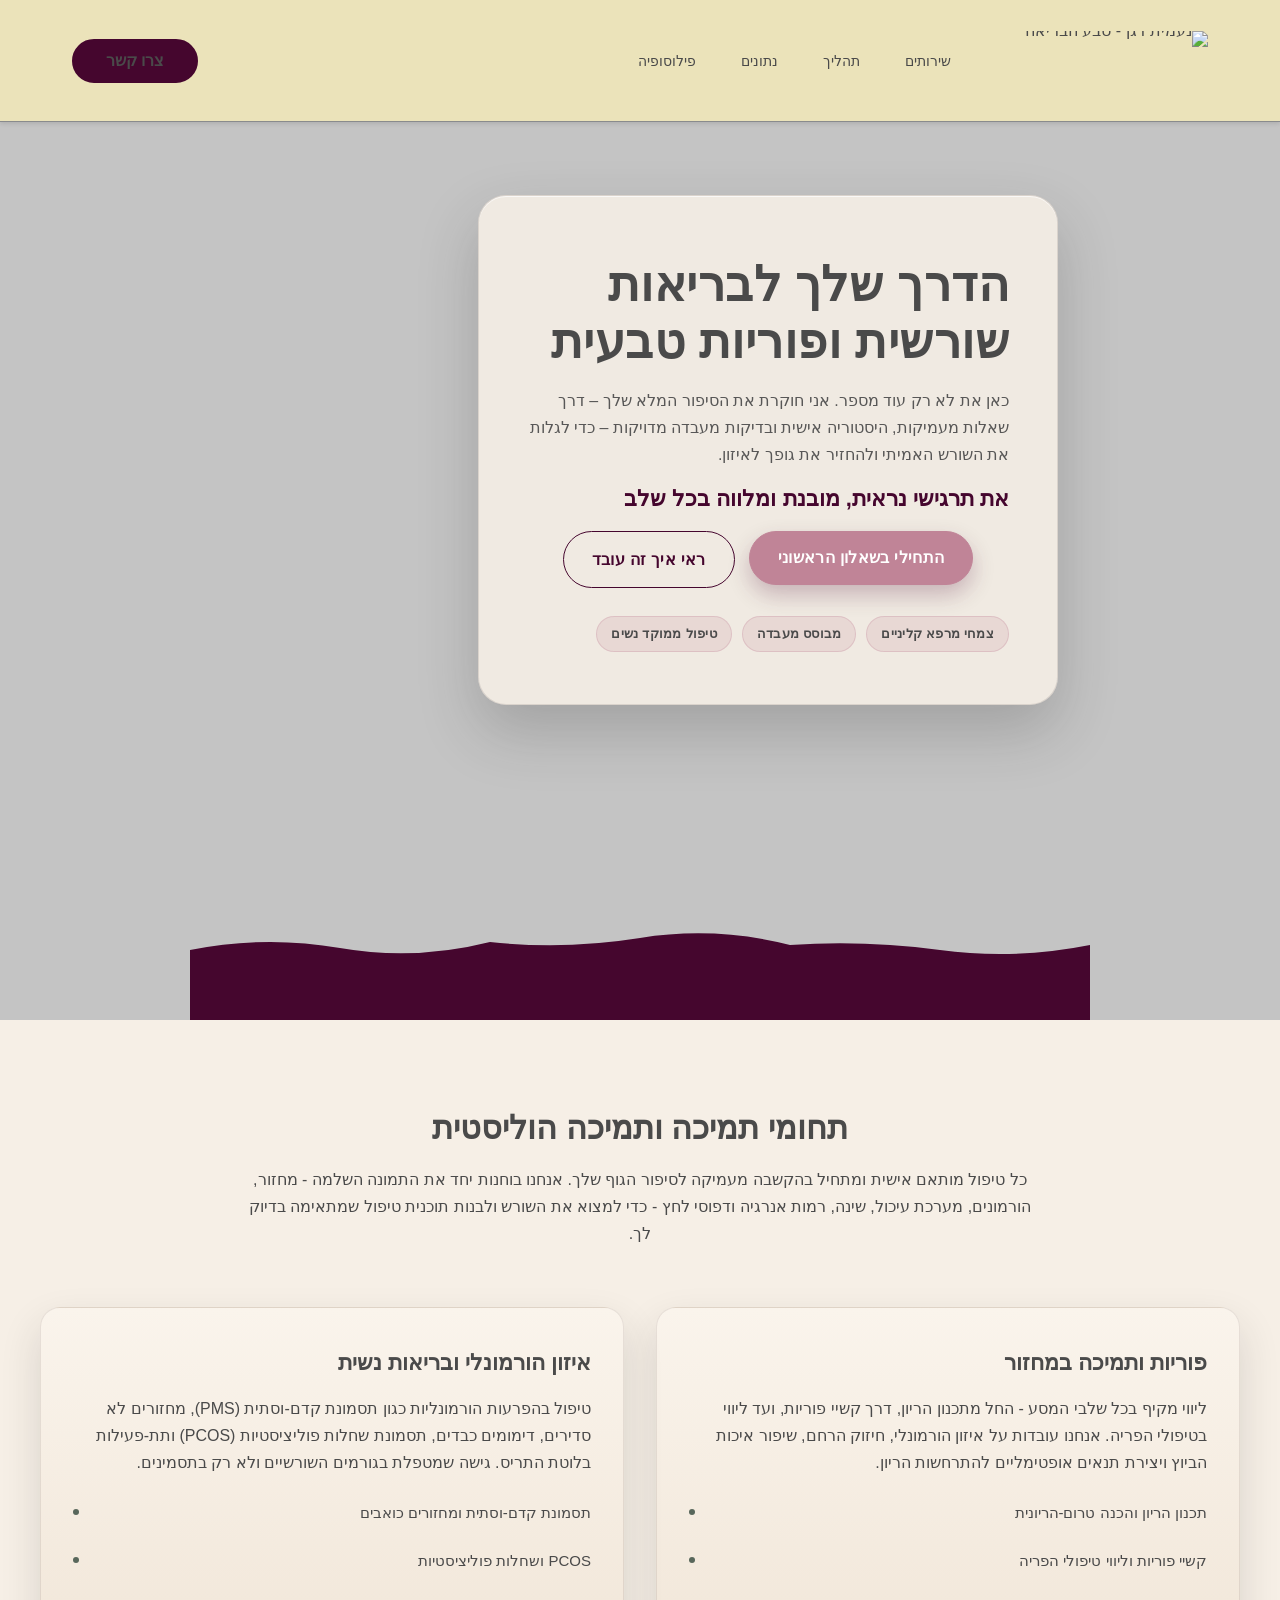
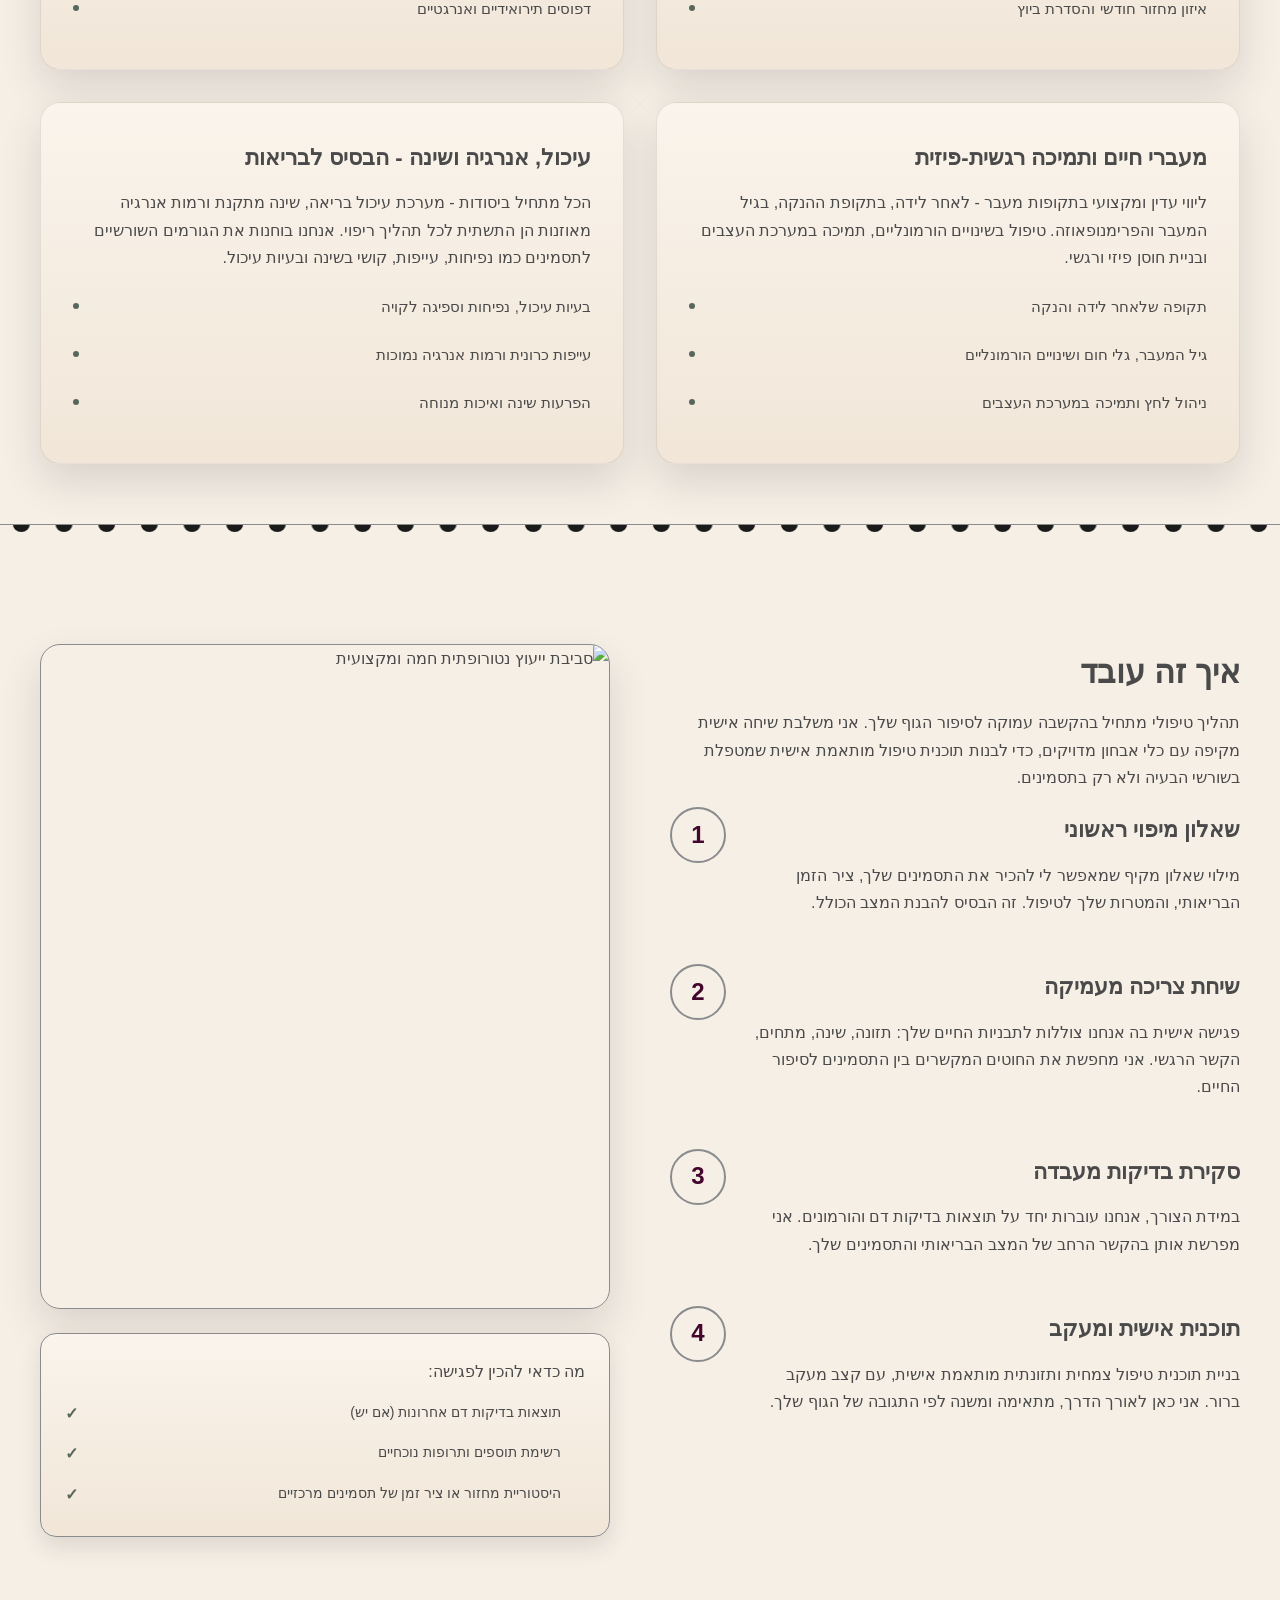
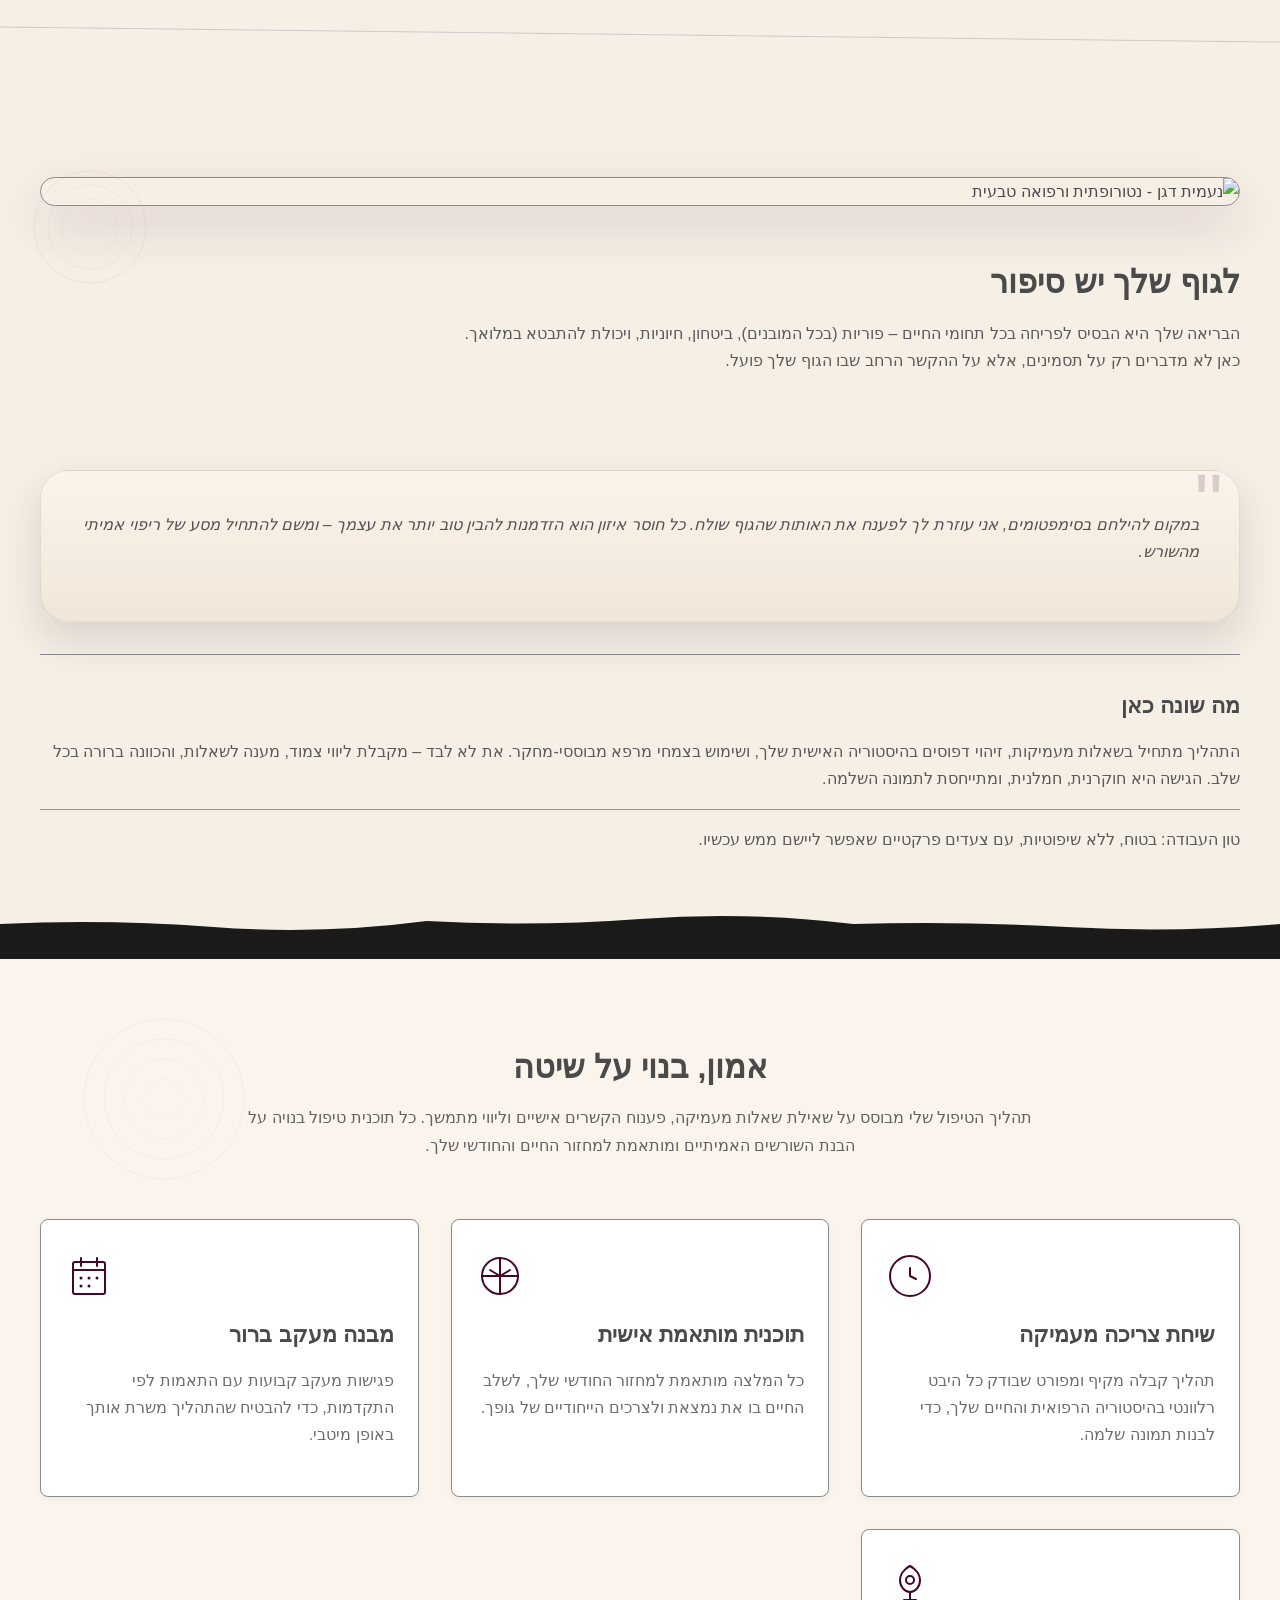
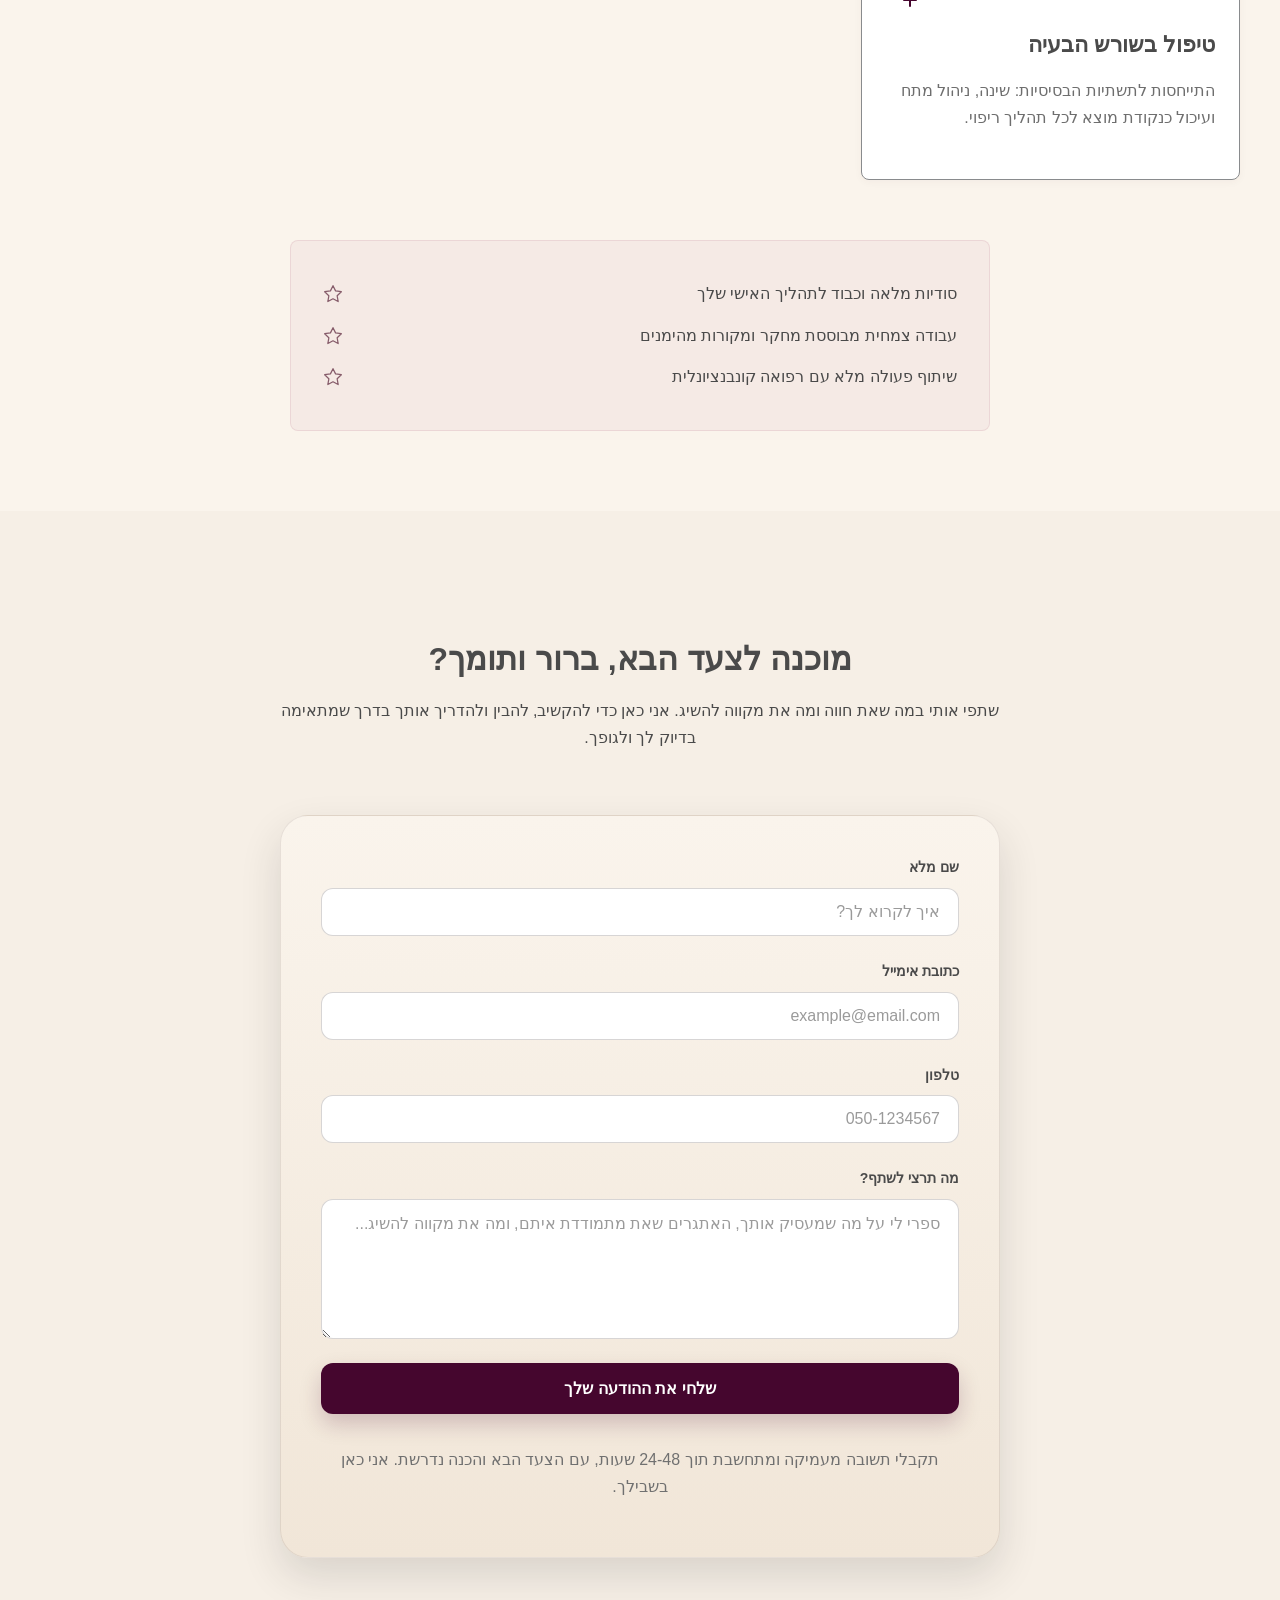
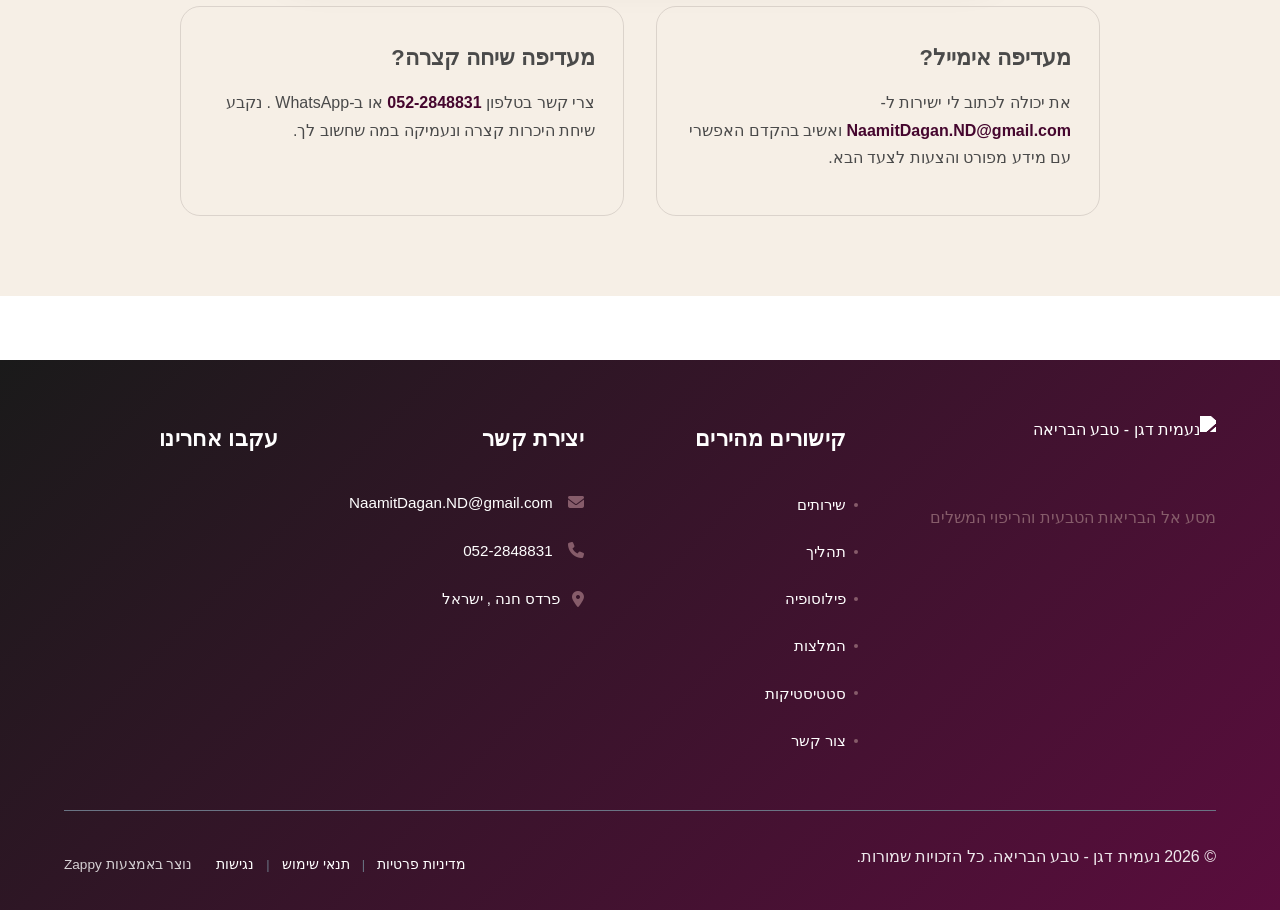
==== commit 25051250: "Background sync: Progressive GitHub Sync" ====
--- a/public/index.html
+++ b/public/index.html
@@ -440,6 +440,168 @@
     grid-template-columns: repeat(2, 1fr);
   }
 }
+</style>
+
+<style data-zappy-section-v2-css="true">
+/* V2 Regenerated Section CSS */
+.index-philosophy-section {
+  position: relative;
+  background: linear-gradient(165deg, #FAF4EC 0%, #F6EFE6 100%);
+  padding: 100px 24px 120px;
+  overflow: visible;
+  direction: rtl;
+}
+
+.index-philosophy-container {
+  max-width: 1200px;
+  margin: 0 auto;
+}
+
+.index-philosophy-content-wrapper {
+  display: grid;
+  grid-template-columns: 1fr 1fr;
+  gap: 80px;
+  align-items: center;
+}
+
+.index-philosophy-text-column {
+  display: flex;
+  flex-direction: column;
+  gap: 40px;
+}
+
+.index-philosophy-intro {
+  font-size: 18px;
+  line-height: 1.8;
+  color: var(--text-dark);
+  text-align: right;
+  margin: 0;
+}
+
+.index-philosophy-quote-card {
+  position: relative;
+  background: linear-gradient(135deg, rgba(192,132,151,0.08) 0%, rgba(84,94,86,0.06) 100%);
+  border-radius: 20px;
+  border: 1px solid var(--border-light);
+  padding: 32px 36px;
+  box-shadow: 0 10px 30px rgba(69,6,46,0.08);
+}
+
+.index-philosophy-quote-mark {
+  position: absolute;
+  top: -12px;
+  right: 24px;
+  font-family: 'Frank Ruhl Libre', serif;
+  font-size: 120px;
+  line-height: 1;
+  color: var(--secondary);
+  opacity: 0.25;
+  pointer-events: none;
+}
+
+.index-philosophy-quote-text {
+  position: relative;
+  z-index: 1;
+  font-size: 17px;
+  line-height: 1.75;
+  color: var(--text-dark);
+  text-align: right;
+  margin: 0;
+  font-style: italic;
+}
+
+.index-philosophy-tone {
+  padding-top: 16px;
+  border-top: 1px solid var(--border-light);
+  font-size: 15px;
+  color: var(--text-muted);
+}
+
+.index-philosophy-image-column {
+  position: relative;
+}
+
+.index-philosophy-image-wrapper {
+  position: relative;
+  width: 100%;
+}
+
+.index-philosophy-image-frame {
+  position: relative;
+  z-index: 2;
+  border-radius: 20px;
+  overflow: hidden;
+  box-shadow: 0 20px 50px rgba(69,6,46,0.15);
+  border: 1px solid var(--border-light);
+}
+
+.index-philosophy-decorative-element {
+  position: absolute;
+  top: -30px;
+  left: -30px;
+  width: 180px;
+  height: 180px;
+  z-index: 1;
+  color: var(--secondary);
+  opacity: 0.4;
+  pointer-events: none;
+}
+
+.index-philosophy-divider-wrapper {
+  position: absolute;
+  bottom: 0;
+  left: 0;
+  width: 100%;
+  height: 60px;
+  pointer-events: none;
+  z-index: 5;
+}
+
+.index-philosophy-section {
+    padding: 80px 16px 100px;
+  }
+
+.index-philosophy-content-wrapper {
+    grid-template-columns: 1fr;
+    gap: 48px;
+  }
+
+.index-philosophy-intro {
+    font-size: 16px;
+  }
+
+.index-philosophy-quote-card {
+    padding: 24px 28px;
+  }
+
+.index-philosophy-quote-mark {
+    font-size: 80px;
+    top: -8px;
+    right: 16px;
+  }
+
+.index-philosophy-quote-text {
+    font-size: 16px;
+  }
+
+.index-philosophy-text-column {
+    gap: 32px;
+  }
+
+.index-philosophy-image-column {
+    order: -1;
+  }
+
+.index-philosophy-decorative-element {
+    width: 140px;
+    height: 140px;
+    top: -20px;
+    left: -20px;
+  }
+
+.index-philosophy-divider-wrapper {
+    height: 40px;
+  }
 </style>
     <link rel="stylesheet" href="/styles.css">
 
@@ -524,16 +686,16 @@
 
   <nav class="navbar" dir="rtl" style="">
   <button class="mobile-toggle" id="mobileToggle" aria-label="תפריט" data-element-type="button" data-element-id="btn-1773106589597-sx4yg0pf9" data-native-element="true" style="">
-    <svg class="hamburger-icon" width="24" height="24" viewbox="0 0 24 24" fill="none" style="width: 24px !important; height: 24px !important; display: block !important;">
+    <svg class="hamburger-icon" width="24" height="24" viewBox="0 0 24 24" fill="none" style="width: 24px !important; height: 24px !important; display: block !important;">
       <path d="M3 12h18M3 6h18M3 18h18" stroke="currentColor" stroke-width="2" stroke-linecap="round"></path>
     </svg>
-    <svg class="close-icon" width="24" height="24" viewbox="0 0 24 24" fill="none" style="display: none !important; width: 24px !important; height: 24px !important;">
+    <svg class="close-icon" width="24" height="24" viewBox="0 0 24 24" fill="none" style="display: none !important; width: 24px !important; height: 24px !important;">
       <path d="M18 6L6 18M6 6l12 12" stroke="currentColor" stroke-width="2" stroke-linecap="round"></path>
     </svg>
   </button>
   
   <button class="phone-header-btn" aria-label="התקשר" data-element-type="button" data-element-id="btn-1773106589597-pwry5rmji" data-native-element="true" style="">
-    <svg width="24" height="24" viewbox="0 0 24 24" fill="currentColor" style="width: 24px; height: 24px;">
+    <svg width="24" height="24" viewBox="0 0 24 24" fill="currentColor" style="width: 24px; height: 24px;">
       <path d="M22 16.92v3a2 2 0 0 1-2.18 2 19.79 19.79 0 0 1-8.63-3.07 19.5 19.5 0 0 1-6-6 19.79 19.79 0 0 1-3.07-8.67A2 2 0 0 1 4.11 2h3a2 2 0 0 1 2 1.72 12.84 12.84 0 0 0 .7 2.81 2 2 0 0 1-.45 2.11L8.09 9.91a16 16 0 0 0 6 6l1.27-1.27a2 2 0 0 1 2.11-.45 12.84 12.84 0 0 0 2.81.7A2 2 0 0 1 22 16.92z"></path>
     </svg>
   </button>
@@ -1014,7 +1176,7 @@
   
   <!-- Bottom Wave Divider (z-index: 5) -->
   <div class="index-hero-divider-wrapper">
-    <svg data-no-icon-edit="true" aria-hidden="true" viewbox="0 0 1200 120" preserveaspectratio="none" xmlns="http://www.w3.org/2000/svg">
+    <svg data-no-icon-edit="true" aria-hidden="true" viewBox="0 0 1200 120" preserveAspectRatio="none" xmlns="http://www.w3.org/2000/svg">
       <path d="M0,120 L0,50 Q100,35 200,48 T400,42 Q500,50 600,38 T800,45 Q900,40 1000,50 T1200,45 L1200,120 Z" fill="#45062E"></path>
     </svg>
   </div>
@@ -1075,9 +1237,9 @@
   </div>
 
   <div class="index-services-divider-wrapper">
-    <svg data-no-icon-edit="true" aria-hidden="true" viewbox="0 0 1200 40" preserveaspectratio="none" xmlns="http://www.w3.org/2000/svg">
+    <svg data-no-icon-edit="true" aria-hidden="true" viewBox="0 0 1200 40" preserveAspectRatio="none" xmlns="http://www.w3.org/2000/svg">
       <defs>
-        <pattern id="perforated-edge" x="0" y="0" width="40" height="40" patternunits="userSpaceOnUse">
+        <pattern id="perforated-edge" x="0" y="0" width="40" height="40" patternUnits="userSpaceOnUse">
           <circle cx="20" cy="0" r="8" fill="var(--bg-dark)"></circle>
         </pattern>
       </defs>
@@ -1147,50 +1309,54 @@
   </div>
   
   <div class="index-process-divider-wrapper">
-    <svg data-no-icon-edit="true" aria-hidden="true" viewbox="0 0 1200 60" preserveaspectratio="none" xmlns="http://www.w3.org/2000/svg">
+    <svg data-no-icon-edit="true" aria-hidden="true" viewBox="0 0 1200 60" preserveAspectRatio="none" xmlns="http://www.w3.org/2000/svg">
       <path d="M0,60 L0,30 L1200,45 L1200,60 Z" fill="#F6EFE6"></path>
       <line x1="0" y1="30" x2="1200" y2="45" stroke="var(--border-dark)" stroke-width="1" opacity="0.3"></line>
     </svg>
   </div>
 </section>
 
-<section class="index-philosophy-section" data-layout-spec="בית-philosophy" id="zappy-section-7">
+<section class="index-philosophy-section" data-layout-spec="בית-philosophy" data-zappy-section="true" id="zappy-section-7">
   <div class="index-philosophy-container">
-    <div class="index-philosophy-header">
-      <h2>לגוף שלך יש סיפור</h2>
-      <p>הבריאה שלך היא הבסיס לפריחה בכל תחומי החיים – פוריות (בכל המובנים), ביטחון, חיוניות, ויכולת להתבטא במלואך. כאן לא מדברים רק על תסמינים, אלא על ההקשר הרחב שבו הגוף שלך פועל.</p>
-    </div>
-
-    <div class="index-philosophy-main-layout">
-      <div class="index-philosophy-quote-card">
-        <p class="index-philosophy-quote-text">"במקום להילחם בסימפטומים, אני עוזרת לך לפענח את האותות שהגוף שולח. כל חוסר איזון הוא הזדמנות להבין טוב יותר את עצמך – ומשם להתחיל מסע של ריפוי אמיתי מהשורש."</p>
-        
+    <div class="index-philosophy-content-wrapper">
+      <div class="index-philosophy-text-column">
+        <div class="index-philosophy-header">
+          <h2>לגוף שלך יש סיפור</h2>
+          <p class="index-philosophy-intro">הבריאה שלך היא הבסיס לפריחה בכל תחומי החיים – פוריות (בכל המובנים), ביטחון, חיוניות, ויכולת להתבטא במלואך. כאן לא מדברים רק על תסמינים, אלא על ההקשר הרחב שבו הגוף שלך פועל.</p>
+        </div>
+
+        <div class="index-philosophy-quote-card">
+          <div class="index-philosophy-quote-mark" aria-hidden="true">"</div>
+          <p class="index-philosophy-quote-text">במקום להילחם בסימפטומים, אני עוזרת לך לפענח את האותות שהגוף שולח. כל חוסר איזון הוא הזדמנות להבין טוב יותר את עצמך – ומשם להתחיל מסע של ריפוי אמיתי מהשורש.</p>
+        </div>
+
         <div class="index-philosophy-approach">
           <h3>מה שונה כאן</h3>
           <p>התהליך מתחיל בשאלות מעמיקות, זיהוי דפוסים בהיסטוריה האישית שלך, ושימוש בצמחי מרפא מבוססי-מחקר. את לא לבד – מקבלת ליווי צמוד, מענה לשאלות, והכוונה ברורה בכל שלב. הגישה היא חוקרנית, חמלנית, ומתייחסת לתמונה השלמה.</p>
+          <p class="index-philosophy-tone">טון העבודה: בטוח, ללא שיפוטיות, עם צעדים פרקטיים שאפשר ליישם ממש עכשיו.</p>
         </div>
       </div>
 
-      <div class="index-philosophy-note-card">
-        <p class="index-philosophy-note-text">טון העבודה: בטוח, ללא שיפוטיות, עם צעדים פרקטיים שאפשר ליישם ממש עכשיו.</p>
-      </div>
-
-      <div class="index-philosophy-portrait-wrapper">
-        <img data-placeholder="index-philosophy-image-1" data-context="A warm, professional portrait of a female naturopath in her 30s-40s with gentle expression, standing in a calm clinical setting with natural light, soft focus background showing herbal jars and plants, wearing earth-toned professional attire, conveying trustworthiness and compassion for women's health and fertility" width="600" height="700" src="/assets/site-index-philosophy-image-1.webp" alt="נעמית דגן - נטורופתית ורפואה טבעית" class="index-philosophy-portrait">
+      <div class="index-philosophy-image-column">
+        <div class="index-philosophy-image-wrapper">
+          <div class="index-philosophy-image-frame">
+            <img alt="נעמית דגן - נטורופתית ורפואה טבעית" src="/assets/site-index-philosophy-image-1.webp" data-placeholder="index-philosophy-image-1" data-context="A warm, professional portrait of a female naturopath in her 30s-40s with gentle expression, standing in a calm clinical setting with natural light, soft focus background showing herbal jars and plants, wearing earth-toned professional attire, conveying trustworthiness and compassion for women's health and fertility" style="width: 100%; height: 100%; object-fit: cover; object-position: center;" data-zappy-editable-image="true">
+          </div>
+          <div class="index-philosophy-decorative-element" aria-hidden="true">
+            <svg viewBox="0 0 200 200" xmlns="http://www.w3.org/2000/svg">
+              <circle cx="100" cy="100" r="80" fill="none" stroke="currentColor" stroke-width="1" opacity="0.3"></circle>
+              <circle cx="100" cy="100" r="60" fill="none" stroke="currentColor" stroke-width="1" opacity="0.2"></circle>
+              <circle cx="100" cy="100" r="40" fill="none" stroke="currentColor" stroke-width="1" opacity="0.15"></circle>
+            </svg>
+          </div>
+        </div>
       </div>
     </div>
   </div>
 
   <div class="index-philosophy-divider-wrapper">
-    <svg data-no-icon-edit="true" aria-hidden="true" viewbox="0 0 1200 60" preserveaspectratio="none" xmlns="http://www.w3.org/2000/svg">
-      <defs>
-        <lineargradient id="philosophy-gradient" x1="0%" y1="0%" x2="0%" y2="100%">
-          <stop offset="0%" style="stop-color:#EAE2B7;stop-opacity:1"></stop>
-          <stop offset="100%" style="stop-color:#E5DAAE;stop-opacity:1"></stop>
-        </lineargradient>
-      </defs>
-      <path d="M0,60 L0,30 Q150,25 300,32 T600,28 Q750,32 900,26 T1200,30 L1200,60 Z" fill="var(--bg-dark)"></path>
-      <path d="M0,30 Q150,25 300,32 T600,28 Q750,32 900,26 T1200,30" stroke="var(--border-light)" stroke-width="1" fill="var(--bg-dark)" opacity="0.5"></path>
+    <svg data-no-icon-edit="true" aria-hidden="true" viewBox="0 0 1200 60" preserveAspectRatio="none" xmlns="http://www.w3.org/2000/svg">
+      <path d="M0,60 L0,25 Q100,20 200,28 T400,22 Q500,28 600,20 T800,25 Q900,22 1000,28 T1200,25 L1200,60 Z" fill="var(--bg-dark)"></path>
     </svg>
   </div>
 </section>
@@ -1207,7 +1373,7 @@
     <div class="index-stats-section__grid">
       <div class="index-stats-section__card">
         <div class="index-stats-section__card-icon" data-element-type="icon" data-icon-type="svg">
-          <svg viewbox="0 0 48 48" fill="none" xmlns="http://www.w3.org/2000/svg">
+          <svg viewBox="0 0 48 48" fill="none" xmlns="http://www.w3.org/2000/svg">
             <path d="M24 4C12.95 4 4 12.95 4 24C4 35.05 12.95 44 24 44C35.05 44 44 35.05 44 24C44 12.95 35.05 4 24 4Z" stroke="currentColor" stroke-width="2" stroke-linecap="round" stroke-linejoin="round"></path>
             <path d="M24 16V24L30 27" stroke="currentColor" stroke-width="2" stroke-linecap="round" stroke-linejoin="round"></path>
           </svg>
@@ -1218,7 +1384,7 @@
 
       <div class="index-stats-section__card">
         <div class="index-stats-section__card-icon" data-element-type="icon" data-icon-type="svg">
-          <svg viewbox="0 0 48 48" fill="none" xmlns="http://www.w3.org/2000/svg">
+          <svg viewBox="0 0 48 48" fill="none" xmlns="http://www.w3.org/2000/svg">
             <path d="M6 24H42" stroke="currentColor" stroke-width="2" stroke-linecap="round"></path>
             <path d="M24 6V42" stroke="currentColor" stroke-width="2" stroke-linecap="round"></path>
             <circle cx="24" cy="24" r="18" stroke="currentColor" stroke-width="2"></circle>
@@ -1231,7 +1397,7 @@
 
       <div class="index-stats-section__card">
         <div class="index-stats-section__card-icon" data-element-type="icon" data-icon-type="svg">
-          <svg viewbox="0 0 48 48" fill="none" xmlns="http://www.w3.org/2000/svg">
+          <svg viewBox="0 0 48 48" fill="none" xmlns="http://www.w3.org/2000/svg">
             <rect x="8" y="10" width="32" height="32" rx="2" stroke="currentColor" stroke-width="2"></rect>
             <path d="M8 18H40" stroke="currentColor" stroke-width="2"></path>
             <path d="M16 6V14" stroke="currentColor" stroke-width="2" stroke-linecap="round"></path>
@@ -1249,7 +1415,7 @@
 
       <div class="index-stats-section__card">
         <div class="index-stats-section__card-icon" data-element-type="icon" data-icon-type="svg">
-          <svg viewbox="0 0 48 48" fill="none" xmlns="http://www.w3.org/2000/svg">
+          <svg viewBox="0 0 48 48" fill="none" xmlns="http://www.w3.org/2000/svg">
             <path d="M24 4C24 4 14 9 14 18C14 24.627 18.373 30 24 30C29.627 30 34 24.627 34 18C34 9 24 4 24 4Z" stroke="currentColor" stroke-width="2" stroke-linecap="round" stroke-linejoin="round"></path>
             <path d="M24 30V44" stroke="currentColor" stroke-width="2" stroke-linecap="round"></path>
             <path d="M18 38H30" stroke="currentColor" stroke-width="2" stroke-linecap="round"></path>
@@ -1263,19 +1429,19 @@
 
     <div class="index-stats-section__principles">
       <div class="index-stats-section__principle">
-        <svg class="index-stats-section__principle-icon" data-no-icon-edit="true" aria-hidden="true" viewbox="0 0 24 24" fill="none" xmlns="http://www.w3.org/2000/svg">
+        <svg class="index-stats-section__principle-icon" data-no-icon-edit="true" aria-hidden="true" viewBox="0 0 24 24" fill="none" xmlns="http://www.w3.org/2000/svg">
           <path d="M12 2L15.09 8.26L22 9.27L17 14.14L18.18 21.02L12 17.77L5.82 21.02L7 14.14L2 9.27L8.91 8.26L12 2Z" stroke="currentColor" stroke-width="1.5" stroke-linecap="round" stroke-linejoin="round"></path>
         </svg>
         <span class="index-stats-section__principle-text">סודיות מלאה וכבוד לתהליך האישי שלך</span>
       </div>
       <div class="index-stats-section__principle">
-        <svg class="index-stats-section__principle-icon" data-no-icon-edit="true" aria-hidden="true" viewbox="0 0 24 24" fill="none" xmlns="http://www.w3.org/2000/svg">
+        <svg class="index-stats-section__principle-icon" data-no-icon-edit="true" aria-hidden="true" viewBox="0 0 24 24" fill="none" xmlns="http://www.w3.org/2000/svg">
           <path d="M12 2L15.09 8.26L22 9.27L17 14.14L18.18 21.02L12 17.77L5.82 21.02L7 14.14L2 9.27L8.91 8.26L12 2Z" stroke="currentColor" stroke-width="1.5" stroke-linecap="round" stroke-linejoin="round"></path>
         </svg>
         <span class="index-stats-section__principle-text">עבודה צמחית מבוססת מחקר ומקורות מהימנים</span>
       </div>
       <div class="index-stats-section__principle">
-        <svg class="index-stats-section__principle-icon" data-no-icon-edit="true" aria-hidden="true" viewbox="0 0 24 24" fill="none" xmlns="http://www.w3.org/2000/svg">
+        <svg class="index-stats-section__principle-icon" data-no-icon-edit="true" aria-hidden="true" viewBox="0 0 24 24" fill="none" xmlns="http://www.w3.org/2000/svg">
           <path d="M12 2L15.09 8.26L22 9.27L17 14.14L18.18 21.02L12 17.77L5.82 21.02L7 14.14L2 9.27L8.91 8.26L12 2Z" stroke="currentColor" stroke-width="1.5" stroke-linecap="round" stroke-linejoin="round"></path>
         </svg>
         <span class="index-stats-section__principle-text">שיתוף פעולה מלא עם רפואה קונבנציונלית</span>
@@ -1284,7 +1450,7 @@
   </div>
 
   <div class="index-stats-section__decorative-element" aria-hidden="true">
-    <svg viewbox="0 0 200 200" fill="none" xmlns="http://www.w3.org/2000/svg">
+    <svg viewBox="0 0 200 200" fill="none" xmlns="http://www.w3.org/2000/svg">
       <circle cx="100" cy="100" r="80" stroke="currentColor" stroke-width="0.5" opacity="0.3"></circle>
       <circle cx="100" cy="100" r="60" stroke="currentColor" stroke-width="0.5" opacity="0.25"></circle>
       <circle cx="100" cy="100" r="40" stroke="currentColor" stroke-width="0.5" opacity="0.2"></circle>
--- a/styles.css
+++ b/styles.css
@@ -149,7 +149,7 @@
   --border-dark: #6a7484;
   --nav-bg: #FFFFFF;
   --nav-text: #4A4A4A;
-  --nav-text-hover: #45062E;
+  --nav-text-hover: #865c6a;
   
   --gradient-primary: linear-gradient(180deg, #B45B67 0%, #8F3F4B 100%);
   --gradient-goldShine: linear-gradient(110deg, rgba(255,255,255,0) 0%, rgba(255,255,255,0.55) 45%, rgba(255,255,255,0) 70%);
@@ -455,7 +455,7 @@
 :root {
   --nav-bg: #FFFFFF;
   --nav-text: #4A4A4A;
-  --nav-text-hover: #45062E;
+  --nav-text-hover: #865c6a;
   --primary: #45062E;
   --secondary: #865c6a;
   --accent: #58675b;
@@ -695,7 +695,7 @@
 :root {
   --nav-bg: #FFFFFF;
   --nav-text: #4A4A4A;
-  --nav-text-hover: #45062E;
+  --nav-text-hover: #865c6a;
   --primary: #45062E;
   --secondary: #865c6a;
   --accent: #58675b;
@@ -3381,13 +3381,7 @@
 }
 
 
-/* Logo size constraint - enforce max-height only */
-.logo, img.logo, .logo img, .logo-link img, .nav-brand img {
-  max-height: 40px !important;
-  height: auto !important;
-  width: auto !important;
-  object-fit: contain !important;
-}
+
 
 
 /* Hide WhatsApp float button on desktop (mobile-only) */
@@ -4188,42 +4182,59 @@
 
 
 /* === NAVBAR STYLE OVERRIDES START === */
-.navbar { background-color: var(--nav-bg, #FFFFFF) !important; }
+.navbar { background-color: #FFFFFF !important; }
 .zappy-catalog-menu, #zappy-catalog-menu {}
 .navbar .nav-menu > li > a,
 .navbar .nav-menu > .nav-item > a,
 .navbar .nav-link,
 .navbar .navbar-nav .nav-link,
-.navbar a { color: var(--nav-text, #4A4A4A) !important; }
+.navbar a { color: #4A4A4A !important; }
 .navbar .nav-menu > li > a:hover,
 .navbar .nav-menu > .nav-item > a:hover,
 .navbar .nav-link:hover,
-.navbar a:hover { color: var(--nav-text-hover, #C08497) !important; }
-.navbar .navbar-brand, .navbar .navbar-brand a { color: var(--nav-text, #4A4A4A) !important; }
-.navbar .dropdown-toggle { color: var(--nav-text, #4A4A4A) !important; }
-.navbar .dropdown-toggle:hover { color: var(--nav-text-hover, #C08497) !important; }
-.navbar .mobile-hamburger-btn, .navbar .mobile-close-btn { color: var(--nav-text, #4A4A4A) !important; }
-.navbar-toggler { color: var(--nav-text, #4A4A4A) !important; border-color: #4A4A4A44 !important; }
+.navbar a:hover { color: #865c6a !important; }
+.navbar .navbar-brand, .navbar .navbar-brand a { color: #4A4A4A !important; }
+.navbar .dropdown-toggle { color: #4A4A4A !important; }
+.navbar .dropdown-toggle:hover { color: #865c6a !important; }
+.navbar .mobile-hamburger-btn, .navbar .mobile-close-btn { color: #4A4A4A !important; }
+.navbar-toggler { color: #4A4A4A !important; border-color: #4A4A4A44 !important; }
 .navbar-toggler-icon { background-image: url("data:image/svg+xml,%3csvg xmlns='http://www.w3.org/2000/svg' viewBox='0 0 30 30'%3e%3cpath stroke='%234A4A4A' stroke-linecap='round' stroke-miterlimit='10' stroke-width='2' d='M4 7h22M4 15h22M4 23h22'/%3e%3c/svg%3e") !important; }
-.navbar .dropdown-menu { background-color: var(--nav-bg, #FFFFFF) !important; }
+.navbar .dropdown-menu { background-color: #FFFFFF !important; }
 .navbar .dropdown-menu li a,
-.navbar .dropdown-menu .dropdown-item { color: var(--nav-text, #4A4A4A) !important; }
+.navbar .dropdown-menu .dropdown-item { color: #4A4A4A !important; }
 .navbar .dropdown-menu li a:hover,
-.navbar .dropdown-menu .dropdown-item:hover { color: var(--nav-text-hover, #C08497) !important; background-color: rgba(128,128,128,0.1) !important; }
+.navbar .dropdown-menu .dropdown-item:hover { color: #865c6a !important; background-color: rgba(128,128,128,0.1) !important; }
 .navbar .sub-menu,
 .navbar ul.sub-menu,
-nav.navbar .sub-menu { background-color: var(--nav-bg, #FFFFFF) !important; }
+nav.navbar .sub-menu { background-color: #FFFFFF !important; }
 .navbar .sub-menu a,
 .navbar .sub-menu li a,
 .navbar .nav-menu .sub-menu a,
 .navbar .nav-menu .sub-menu li a,
 .navbar .zappy-products-dropdown .sub-menu a,
-nav.navbar .sub-menu li a { color: var(--nav-text, #4A4A4A) !important; }
+nav.navbar .sub-menu li a { color: #4A4A4A !important; }
 .navbar .sub-menu a:hover,
 .navbar .sub-menu li a:hover,
-nav.navbar .sub-menu li a:hover { color: var(--nav-text-hover, #C08497) !important; background-color: rgba(128,128,128,0.1) !important; }
-.navbar .mobile-submenu-toggle { color: var(--nav-text, #4A4A4A) !important; }
-.navbar .phone-header-btn { color: var(--nav-text, #4A4A4A) !important; }
+nav.navbar .sub-menu li a:hover { color: #865c6a !important; background-color: rgba(128,128,128,0.1) !important; }
+.navbar .mobile-submenu-toggle { color: #4A4A4A !important; }
+.navbar .phone-header-btn { color: #4A4A4A !important; }
+.navbar .nav-search-input,
+.navbar .nav-search-box .nav-search-input { color: #4A4A4A !important; }
+.navbar .nav-search-input::placeholder { color: var(--text-muted, rgba(128,128,128,0.6)) !important; }
+@media (min-width: 769px) {
+  .navbar .nav-search-box .nav-search-btn { color: #4A4A4A !important; }
+  .navbar .nav-search-box .nav-search-btn svg { stroke: #4A4A4A !important; fill: none !important; }
+}
+.navbar .nav-search-result-name { color: #4A4A4A !important; }
+.navbar .nav-search-result-item a { color: #4A4A4A !important; }
+.navbar .nav-search-result-price { color: var(--primary) !important; }
+.navbar .nav-search-no-results,
+.navbar .search-no-results { color: var(--text-muted, rgba(128,128,128,0.6)) !important; }
+.zappy-catalog-menu, #zappy-catalog-menu { background: #FFFFFF !important; }
+.zappy-catalog-menu .catalog-menu-item,
+.zappy-catalog-menu .catalog-menu-all { color: #4A4A4A !important; }
+.zappy-catalog-menu .catalog-menu-item:hover,
+.zappy-catalog-menu .catalog-menu-all:hover { color: #865c6a !important; background: rgba(128,128,128,0.1) !important; }
 .navbar .cart-link.nav-cart,
 .navbar .login-link.nav-login,
 .navbar .nav-search-toggle,
@@ -4233,45 +4244,31 @@
 .navbar .nav-search-toggle:hover,
 .navbar .search-toggle:hover { background: rgba(128,128,128,0.15) !important; color: var(--text-dark, #1a1a1a) !important; }
 .navbar .cart-link.nav-cart svg, .navbar .login-link.nav-login svg, .navbar .nav-search-toggle svg, .navbar .search-toggle svg { color: inherit !important; fill: none !important; stroke: currentColor !important; }
-.navbar .nav-search-input,
-.navbar .nav-search-box .nav-search-input { color: #333333 !important; }
-.navbar .nav-search-input::placeholder { color: var(--text-muted, rgba(128,128,128,0.6)) !important; }
-.navbar .nav-search-result-name { color: #333333 !important; }
-.navbar .nav-search-result-item a { color: #333333 !important; }
-.navbar .nav-search-result-price { color: var(--primary) !important; }
-.navbar .nav-search-no-results,
-.navbar .search-no-results { color: var(--text-muted, rgba(128,128,128,0.6)) !important; }
-.zappy-catalog-menu, #zappy-catalog-menu { background: var(--nav-bg, #FFFFFF) !important; }
-.zappy-catalog-menu .catalog-menu-item,
-.zappy-catalog-menu .catalog-menu-all { color: var(--nav-text, #4A4A4A) !important; }
-.zappy-catalog-menu .catalog-menu-item:hover,
-.zappy-catalog-menu .catalog-menu-all:hover { color: var(--nav-text-hover, #C08497) !important; background: rgba(128,128,128,0.1) !important; }
 
 .navbar.scrolled .cart-link.nav-cart,
 .navbar.scrolled .login-link.nav-login,
 .navbar.scrolled .nav-search-toggle,
 .navbar.scrolled .search-toggle { background: var(--bg-light, #ffffff) !important; color: var(--text-dark, #1a1a1a) !important; }
 @media (max-width: 768px) {
-  .navbar { background-color: var(--nav-bg, #FFFFFF) !important; background-image: none !important; backdrop-filter: none !important; -webkit-backdrop-filter: none !important; box-shadow: none !important; }
+  .navbar { background-color: #FFFFFF !important; background-image: none !important; backdrop-filter: none !important; -webkit-backdrop-filter: none !important; box-shadow: none !important; }
   .zappy-catalog-menu, #zappy-catalog-menu { background-image: none !important; }
   .navbar::before, .navbar::after { background: transparent !important; opacity: 0 !important; }
   body.menu-open .navbar, body.nav-open .navbar, body.mobile-menu-open .navbar, .navbar.scrolled, .navbar.active, .navbar.open, .navbar.show, .navbar.menu-open, .navbar:has(.nav-menu.active), .navbar:has(#navMenu.active), .navbar:has(.mobile-menu.active), .navbar:has(.mobile-toggle.active), .navbar:has(#mobileToggle.active) { background-color: #FFFFFF !important; }
-  .nav-menu, .nav-menu.active, #navMenu, #navMenu.active, .mobile-menu, .mobile-menu.active, .mobile-nav, .mobile-nav.active { background-color: #FFFFFF !important; background: #FFFFFF !important; }
+  .nav-menu, .nav-menu.active, .nav-menu.nav-menu-active, #navMenu, #navMenu.active, .mobile-menu, .mobile-menu.active, .mobile-nav, .mobile-nav.active { background-color: #FFFFFF !important; background: #FFFFFF !important; }
   .nav-menu a, .nav-menu > li > a, #navMenu a, #navMenu > li > a { color: #4A4A4A !important; }
-  .nav-menu a:hover, .nav-menu > li > a:hover { color: var(--nav-text-hover, #C08497) !important; }
+  .nav-menu a:hover, .nav-menu > li > a:hover { color: #865c6a !important; }
   .nav-menu .dropdown-menu { background: rgba(128,128,128,0.06) !important; }
   .nav-menu .dropdown-menu a, .nav-menu .dropdown-menu li a { color: #4A4A4A !important; }
-  .nav-menu .dropdown-menu a:hover { color: var(--nav-text-hover, #C08497) !important; }
+  .nav-menu .dropdown-menu a:hover { color: #865c6a !important; }
   .nav-menu .sub-menu a { color: #4A4A4A !important; }
-  .nav-menu .sub-menu a:hover { color: var(--nav-text-hover, #C08497) !important; }
+  .nav-menu .sub-menu a:hover { color: #865c6a !important; }
   .nav-menu > li { position: relative !important; }
   .navbar .nav-menu .mobile-submenu-toggle { color: #4A4A4A !important; position: static !important; height: auto !important; flex-shrink: 0 !important; align-self: stretch !important; }
-  
-  .mobile-toggle { color: var(--nav-text, #4A4A4A) !important; }
+  .mobile-toggle { color: #4A4A4A !important; }
   .mobile-toggle svg { color: inherit !important; }
   .mobile-toggle svg path { stroke: currentColor !important; }
   
-  /* When menu is open or navbar is scrolled in mobile, the background is paletteDropdownBg, so text should be paletteMobileMenuText */
+  /* When menu is open or navbar is scrolled in mobile, the background is dropdownBg, so text should be mobileMenuText */
   .navbar.scrolled .mobile-toggle, .navbar.scrolled .mobile-hamburger-btn, .navbar.scrolled .mobile-close-btn,
   .navbar.scrolled .navbar-brand, .navbar.scrolled .dropdown-toggle, .navbar.scrolled .phone-header-btn,
   body.menu-open .navbar .mobile-toggle, body.nav-open .navbar .mobile-toggle, body.mobile-menu-open .navbar .mobile-toggle,
@@ -4301,11 +4298,12 @@
   .login-link.nav-login svg,
   .nav-search-toggle svg,
   .search-toggle svg { stroke: var(--text-dark, #1a1a1a) !important; color: var(--text-dark, #1a1a1a) !important; }
-  .mobile-search-panel input { color: #333333 !important; background: #fff !important; }
-  .mobile-search-panel .close-search { color: #333333 !important; background: #F3F4F6 !important; }
-  .mobile-search-panel .close-search svg { stroke: #333333 !important; color: #333333 !important; }
-  .mobile-search-panel .close-search:hover { color: #333333 !important; background: #E0E2E4 !important; }
-  .mobile-search-panel .close-search:hover svg { stroke: #333333 !important; color: #333333 !important; }
+  .mobile-search-panel { color: #4A4A4A !important; }
+  .mobile-search-panel input { color: #4A4A4A !important; background: #FFFFFF !important; }
+  .mobile-search-panel .close-search { color: #4A4A4A !important; background: #FFFFFF !important; }
+  .mobile-search-panel .close-search svg { stroke: #4A4A4A !important; color: #4A4A4A !important; }
+  .mobile-search-panel .close-search:hover { color: #4A4A4A !important; background: #f2f2f2 !important; }
+  .mobile-search-panel .close-search:hover svg { stroke: #4A4A4A !important; color: #4A4A4A !important; }
   .navbar .zappy-products-dropdown .sub-menu,
   .navbar .zappy-products-dropdown > .sub-menu {
     display: none !important; position: static !important; max-height: 0 !important;
@@ -4544,6 +4542,21 @@
     grid-template-columns: repeat(2, 1fr);
   }
 }
+/* Zappy custom logo size (desktop only — mobile stays at 110px/35px) */
+@media (min-width: 769px) {
+  .logo, img.logo, .logo img, .logo-link img, .nav-brand img {
+    max-height: none !important;
+    height: 60px !important;
+    max-width: 240px !important;
+    width: auto !important;
+    object-fit: contain !important;
+  }
+  .nav-container {
+    min-height: 90px !important;
+  }
+}
+/* /Zappy custom logo size */
+
 
 /* ========== RTL MOBILE NAVBAR FIX (zappy-rtl-mobile-fix) ========== */
 /* High-specificity rules to ensure RTL positioning wins over any [lang="en"] conflicts */
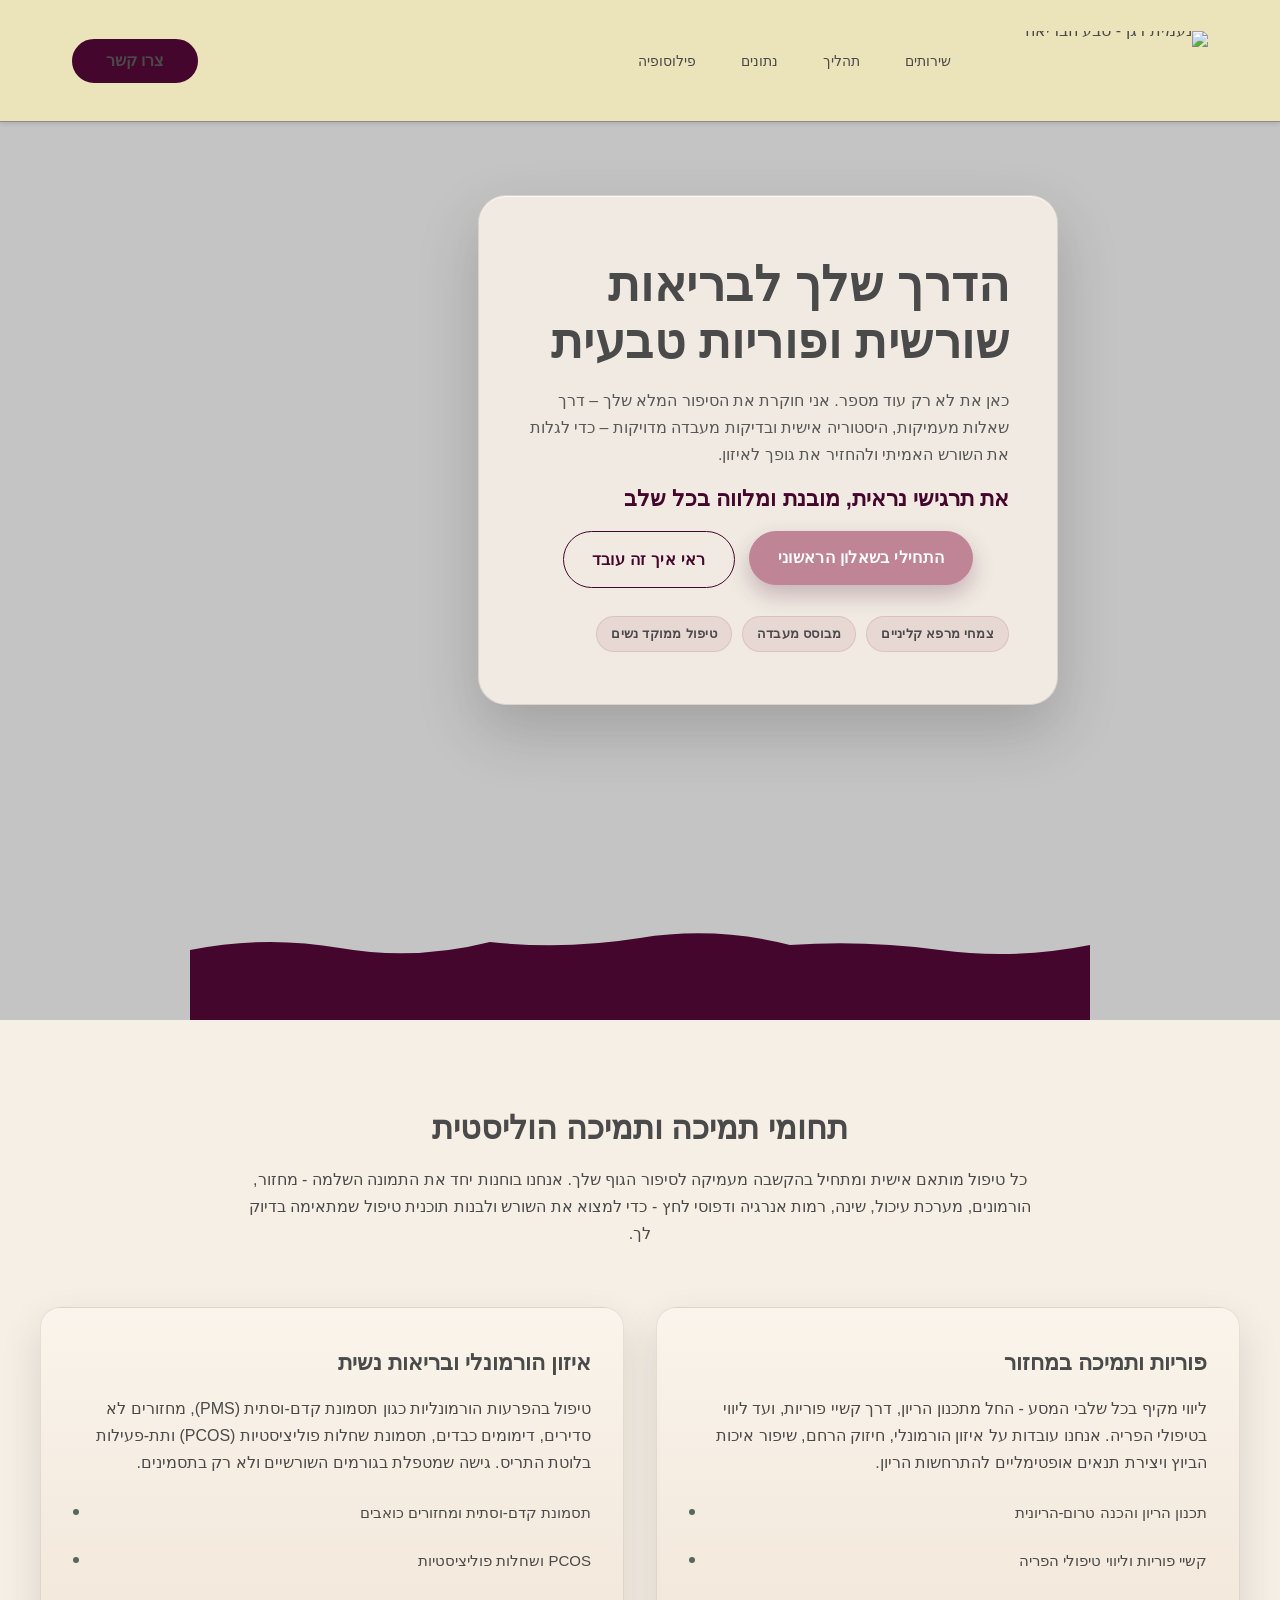
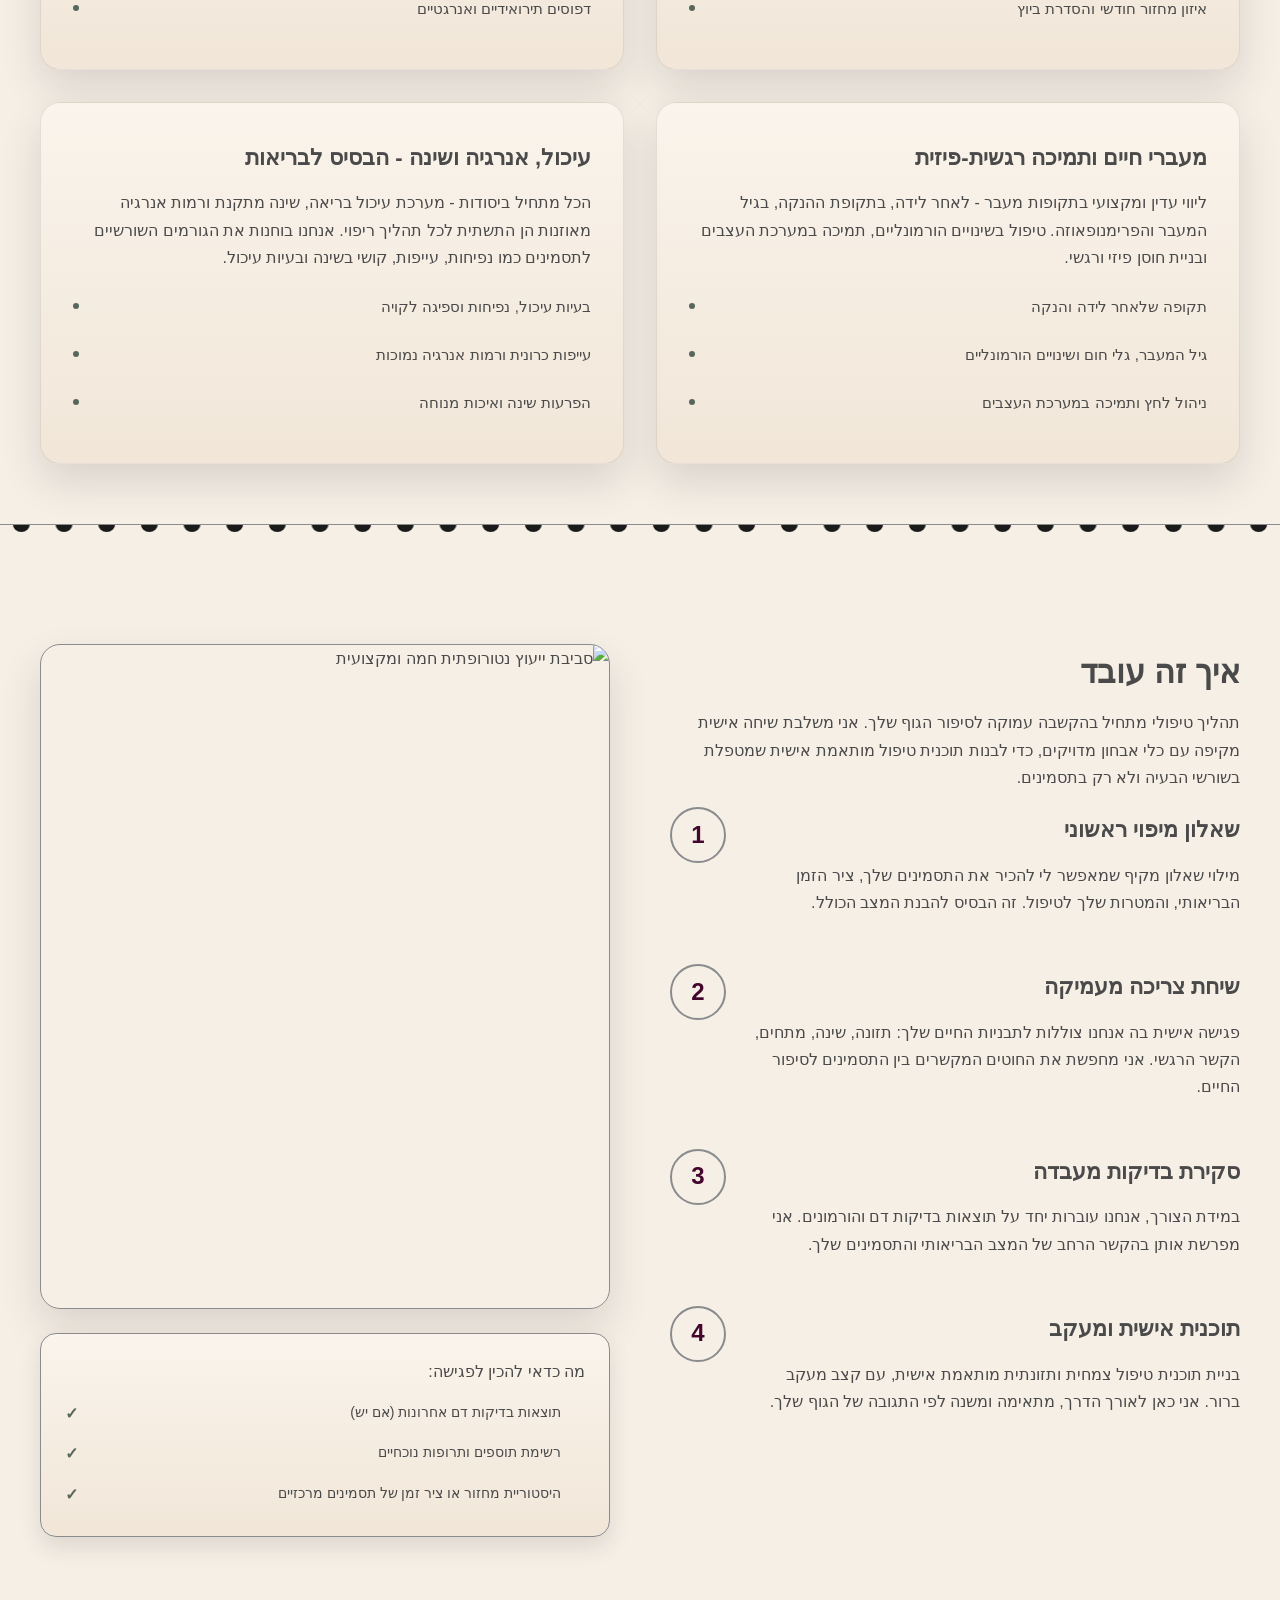
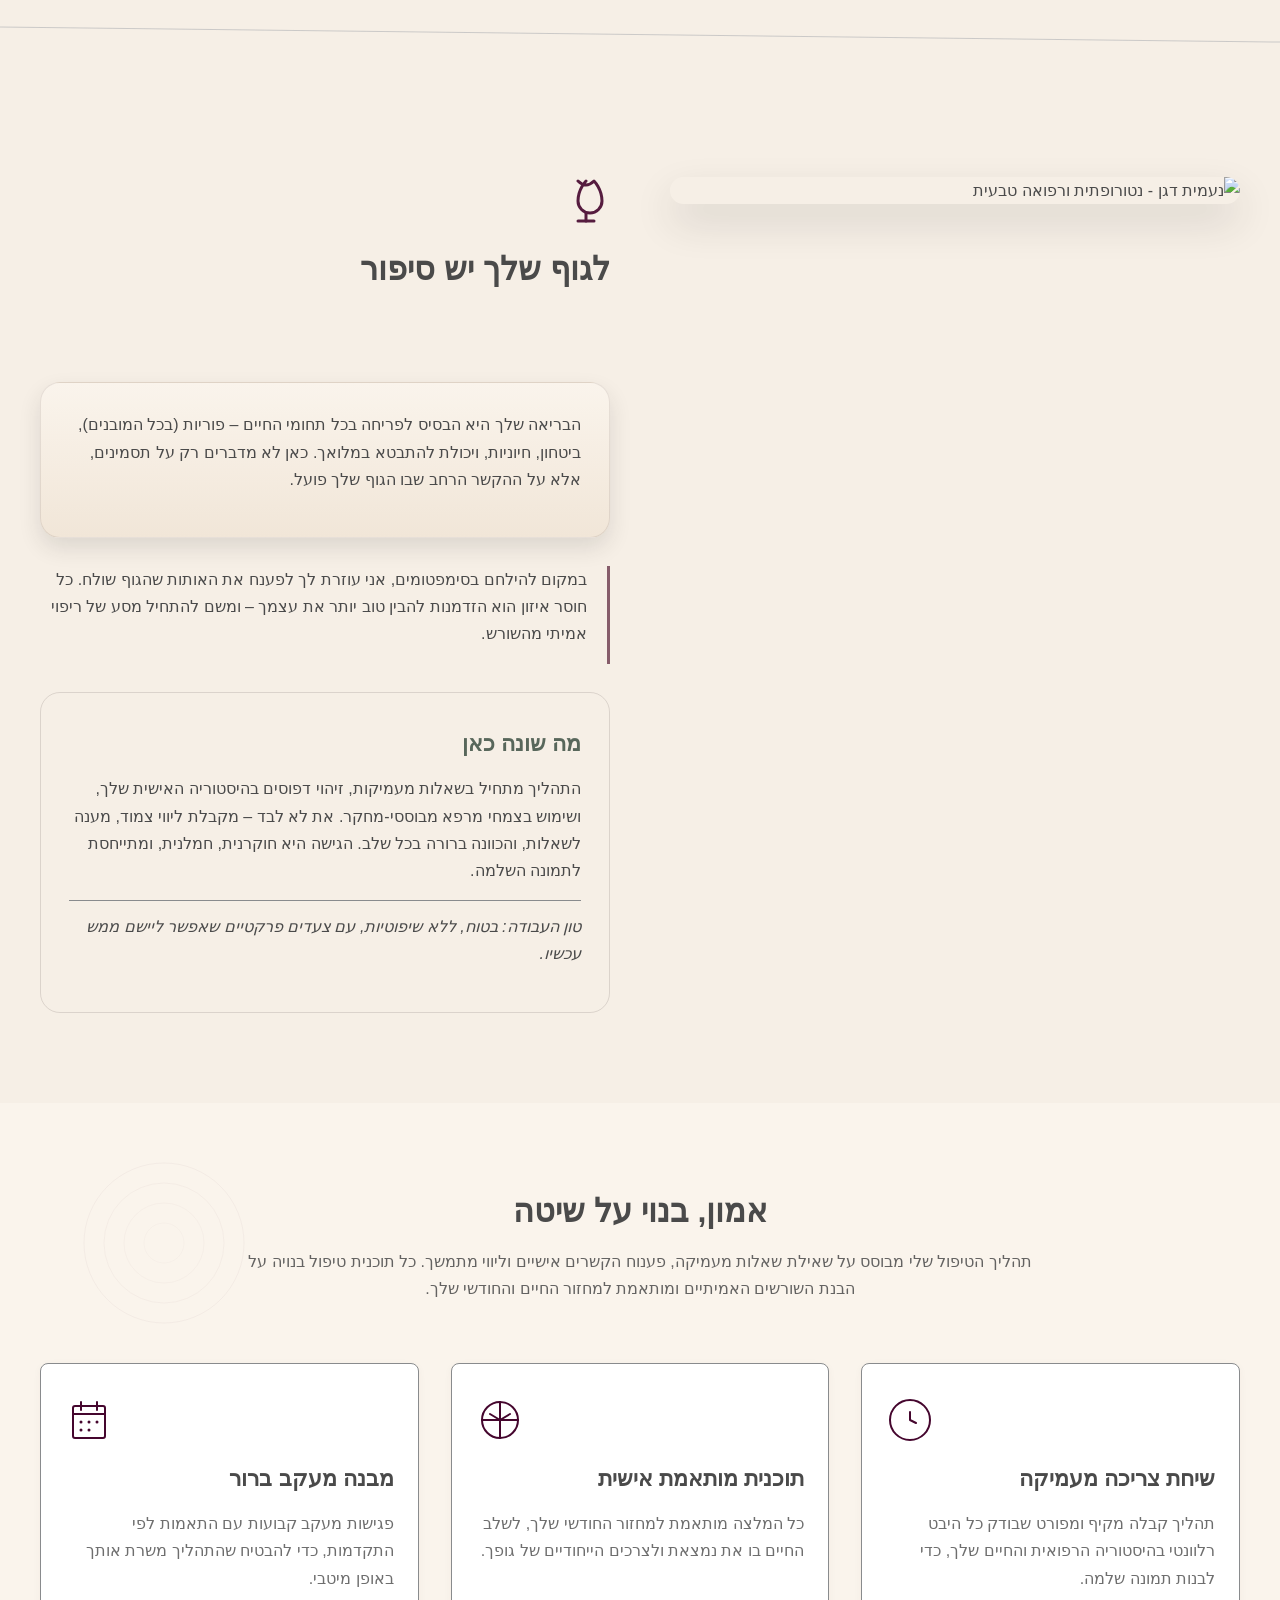
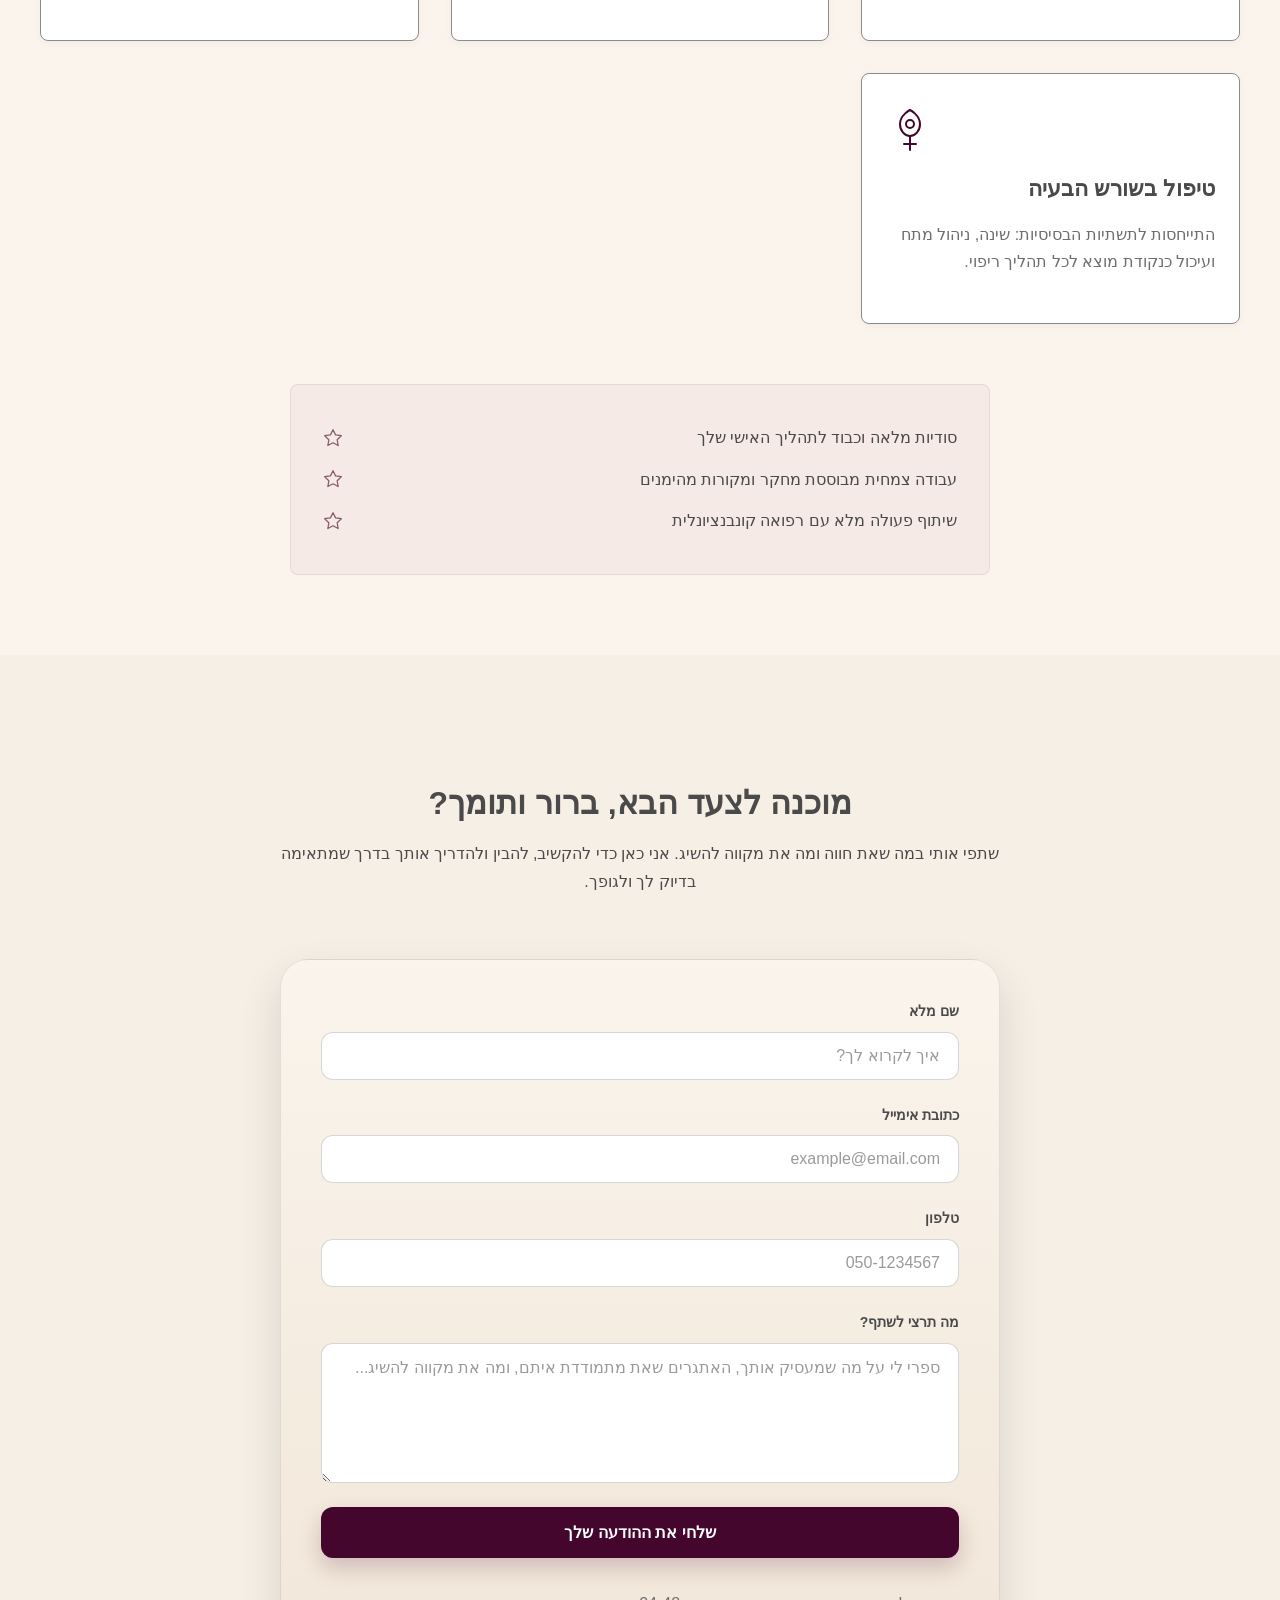
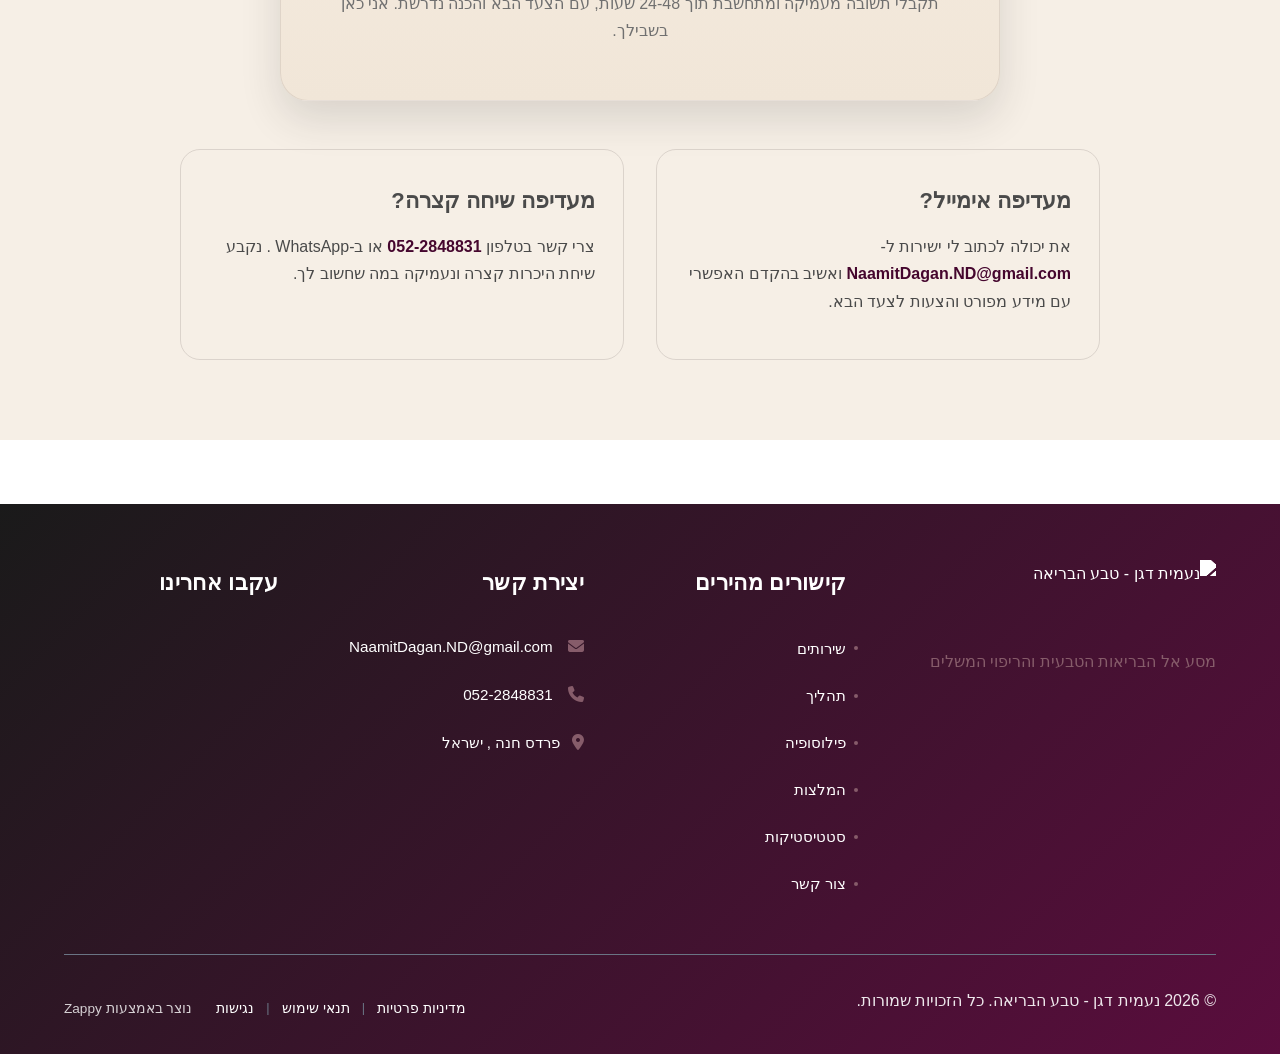
==== commit 2b33268b: "Background sync: Progressive GitHub Sync" ====
--- a/public/index.html
+++ b/public/index.html
@@ -602,6 +602,210 @@
 .index-philosophy-divider-wrapper {
     height: 40px;
   }
+</style>
+
+<style data-zappy-section-v2-css="true">
+/* V2 Regenerated Section CSS */
+.index-philosophy-section {
+  position: relative;
+  background-color: #F6EFE6;
+  background-image: radial-gradient(rgba(160,75,87,0.10) 1px, rgba(0,0,0,0) 1px);
+  background-size: 22px 22px;
+  background-position: 0 0;
+  padding: 80px 20px;
+  overflow: visible;
+  color: var(--text-dark);
+}
+
+.index-philosophy-section .index-philosophy-container {
+  max-width: 1200px;
+  margin: 0 auto;
+}
+
+.index-philosophy-section .index-philosophy-content-wrapper {
+  display: grid;
+  grid-template-columns: 1fr 1fr;
+  gap: 60px;
+  align-items: start;
+  direction: rtl;
+}
+
+.index-philosophy-section .index-philosophy-text-column {
+  display: flex;
+  flex-direction: column;
+  gap: 28px;
+}
+
+.index-philosophy-section .index-philosophy-header {
+  display: flex;
+  flex-direction: column;
+  gap: 16px;
+  align-items: flex-start;
+}
+
+.index-philosophy-section .index-philosophy-icon-wrapper {
+  width: 48px;
+  height: 48px;
+  color: var(--primary);
+  opacity: 0.9;
+}
+
+.index-philosophy-section .index-philosophy-icon-wrapper svg {
+  display: block;
+  width: 100%;
+  height: 100%;
+}
+
+.index-philosophy-section h2 {
+  font-family: "Frank Ruhl Libre", serif;
+  font-size: 32px;
+  font-weight: 700;
+  line-height: 1.3;
+  color: var(--primary);
+  margin: 0;
+  text-align: right;
+}
+
+.index-philosophy-section .index-philosophy-intro {
+  background: linear-gradient(180deg, #FAF4EC 0%, #F1E6D8 100%);
+  border-radius: 20px;
+  border: 1px solid rgba(58,47,46,0.10);
+  padding: 28px;
+  box-shadow: 0 10px 22px rgba(43,42,39,0.12);
+}
+
+.index-philosophy-section .index-philosophy-intro p {
+  font-family: "Assistant", sans-serif;
+  font-size: 16px;
+  line-height: 1.7;
+  color: var(--text-dark);
+  margin: 0;
+  text-align: right;
+  font-weight: 500;
+}
+
+.index-philosophy-section .index-philosophy-body {
+  padding-inline-start: 20px;
+  border-inline-start: 3px solid var(--secondary);
+}
+
+.index-philosophy-section .index-philosophy-body p {
+  font-family: "Assistant", sans-serif;
+  font-size: 16px;
+  line-height: 1.7;
+  color: var(--text-dark);
+  margin: 0;
+  text-align: right;
+}
+
+.index-philosophy-section .index-philosophy-approach-card {
+  background: transparent;
+  border: 1px solid rgba(58,47,46,0.14);
+  border-radius: 20px;
+  padding: 28px;
+}
+
+.index-philosophy-section h3 {
+  font-family: "Frank Ruhl Libre", serif;
+  font-size: 22px;
+  font-weight: 600;
+  line-height: 1.4;
+  color: var(--accent);
+  margin: 0 0 16px 0;
+  text-align: right;
+}
+
+.index-philosophy-section .index-philosophy-approach-card p {
+  font-family: "Assistant", sans-serif;
+  font-size: 16px;
+  line-height: 1.7;
+  color: var(--text-dark);
+  margin: 0 0 16px 0;
+  text-align: right;
+}
+
+.index-philosophy-section .index-philosophy-approach-card p:last-child {
+  margin-bottom: 0;
+}
+
+.index-philosophy-section .index-philosophy-tone {
+  font-style: italic;
+  color: var(--text-muted);
+  font-size: 14px;
+  padding-top: 12px;
+  border-top: 1px solid var(--border-light);
+}
+
+.index-philosophy-section .index-philosophy-image-column {
+  position: relative;
+}
+
+.index-philosophy-section .index-philosophy-image-wrapper {
+  position: relative;
+  width: 100%;
+  border-radius: 20px;
+  overflow: hidden;
+  box-shadow: 0 18px 40px rgba(43,42,39,0.14);
+}
+
+.index-philosophy-section .index-philosophy-image-wrapper img {
+  display: block;
+  width: 100%;
+  height: auto;
+  object-fit: cover;
+  border-radius: 20px;
+}
+
+.index-philosophy-section .index-philosophy-image-border {
+  position: absolute;
+  top: -12px;
+  right: -12px;
+  width: calc(100% + 24px);
+  height: calc(100% + 24px);
+  border: 2px solid var(--secondary);
+  border-radius: 20px;
+  pointer-events: none;
+  z-index: -1;
+}
+
+@media (max-width: 768px) {
+  .index-philosophy-section {
+    padding: 60px 16px;
+  }
+
+  .index-philosophy-section .index-philosophy-content-wrapper {
+    grid-template-columns: 1fr !important;
+    gap: 40px;
+  }
+
+  .index-philosophy-section .index-philosophy-text-column {
+    gap: 20px;
+  }
+
+  .index-philosophy-section h2 {
+    font-size: 28px;
+  }
+
+  .index-philosophy-section h3 {
+    font-size: 20px;
+  }
+
+  .index-philosophy-section .index-philosophy-intro,
+  .index-philosophy-section .index-philosophy-approach-card {
+    padding: 20px;
+  }
+
+  .index-philosophy-section .index-philosophy-body {
+    padding-inline-start: 16px;
+  }
+
+  .index-philosophy-section .index-philosophy-image-border {
+    top: -8px;
+    right: -8px;
+    width: calc(100% + 16px);
+    height: calc(100% + 16px);
+  }
+}
 </style>
     <link rel="stylesheet" href="/styles.css">
 
@@ -1321,16 +1525,25 @@
     <div class="index-philosophy-content-wrapper">
       <div class="index-philosophy-text-column">
         <div class="index-philosophy-header">
+          <div class="index-philosophy-icon-wrapper">
+            <svg data-element-type="icon" data-icon-type="svg" viewBox="0 0 24 24" fill="none" xmlns="http://www.w3.org/2000/svg" width="48" height="48">
+              <path d="M12 2C12 2 8 6 8 12C8 15.31 10.69 18 14 18C17.31 18 20 15.31 20 12C20 6 16 2 16 2C16 2 14 4 12 4C10 4 8 2 8 2" stroke="currentColor" stroke-width="1.5" stroke-linecap="round" stroke-linejoin="round"></path>
+              <path d="M12 18V22" stroke="currentColor" stroke-width="1.5" stroke-linecap="round"></path>
+              <path d="M8 22H16" stroke="currentColor" stroke-width="1.5" stroke-linecap="round"></path>
+            </svg>
+          </div>
           <h2>לגוף שלך יש סיפור</h2>
-          <p class="index-philosophy-intro">הבריאה שלך היא הבסיס לפריחה בכל תחומי החיים – פוריות (בכל המובנים), ביטחון, חיוניות, ויכולת להתבטא במלואך. כאן לא מדברים רק על תסמינים, אלא על ההקשר הרחב שבו הגוף שלך פועל.</p>
         </div>
-
-        <div class="index-philosophy-quote-card">
-          <div class="index-philosophy-quote-mark" aria-hidden="true">"</div>
-          <p class="index-philosophy-quote-text">במקום להילחם בסימפטומים, אני עוזרת לך לפענח את האותות שהגוף שולח. כל חוסר איזון הוא הזדמנות להבין טוב יותר את עצמך – ומשם להתחיל מסע של ריפוי אמיתי מהשורש.</p>
+        
+        <div class="index-philosophy-intro">
+          <p>הבריאה שלך היא הבסיס לפריחה בכל תחומי החיים – פוריות (בכל המובנים), ביטחון, חיוניות, ויכולת להתבטא במלואך. כאן לא מדברים רק על תסמינים, אלא על ההקשר הרחב שבו הגוף שלך פועל.</p>
         </div>
 
-        <div class="index-philosophy-approach">
+        <div class="index-philosophy-body">
+          <p>במקום להילחם בסימפטומים, אני עוזרת לך לפענח את האותות שהגוף שולח. כל חוסר איזון הוא הזדמנות להבין טוב יותר את עצמך – ומשם להתחיל מסע של ריפוי אמיתי מהשורש.</p>
+        </div>
+
+        <div class="index-philosophy-approach-card">
           <h3>מה שונה כאן</h3>
           <p>התהליך מתחיל בשאלות מעמיקות, זיהוי דפוסים בהיסטוריה האישית שלך, ושימוש בצמחי מרפא מבוססי-מחקר. את לא לבד – מקבלת ליווי צמוד, מענה לשאלות, והכוונה ברורה בכל שלב. הגישה היא חוקרנית, חמלנית, ומתייחסת לתמונה השלמה.</p>
           <p class="index-philosophy-tone">טון העבודה: בטוח, ללא שיפוטיות, עם צעדים פרקטיים שאפשר ליישם ממש עכשיו.</p>
@@ -1339,25 +1552,11 @@
 
       <div class="index-philosophy-image-column">
         <div class="index-philosophy-image-wrapper">
-          <div class="index-philosophy-image-frame">
-            <img alt="נעמית דגן - נטורופתית ורפואה טבעית" src="/assets/site-index-philosophy-image-1.webp" data-placeholder="index-philosophy-image-1" data-context="A warm, professional portrait of a female naturopath in her 30s-40s with gentle expression, standing in a calm clinical setting with natural light, soft focus background showing herbal jars and plants, wearing earth-toned professional attire, conveying trustworthiness and compassion for women's health and fertility" style="width: 100%; height: 100%; object-fit: cover; object-position: center;" data-zappy-editable-image="true">
-          </div>
-          <div class="index-philosophy-decorative-element" aria-hidden="true">
-            <svg viewBox="0 0 200 200" xmlns="http://www.w3.org/2000/svg">
-              <circle cx="100" cy="100" r="80" fill="none" stroke="currentColor" stroke-width="1" opacity="0.3"></circle>
-              <circle cx="100" cy="100" r="60" fill="none" stroke="currentColor" stroke-width="1" opacity="0.2"></circle>
-              <circle cx="100" cy="100" r="40" fill="none" stroke="currentColor" stroke-width="1" opacity="0.15"></circle>
-            </svg>
-          </div>
+          <img alt="נעמית דגן - נטורופתית ורפואה טבעית" src="/assets/site-index-philosophy-image-1.webp" data-placeholder="index-philosophy-image-1" data-context="A warm, professional portrait of a female naturopath in her 30s-40s with gentle expression, standing in a calm clinical setting with natural light, soft focus background showing herbal jars and plants, wearing earth-toned professional attire, conveying trustworthiness and compassion for women's health and fertility" style="width: 100%; height: 100%; object-fit: cover; object-position: center;" data-zappy-editable-image="true">
+          <div class="index-philosophy-image-border"></div>
         </div>
       </div>
     </div>
-  </div>
-
-  <div class="index-philosophy-divider-wrapper">
-    <svg data-no-icon-edit="true" aria-hidden="true" viewBox="0 0 1200 60" preserveAspectRatio="none" xmlns="http://www.w3.org/2000/svg">
-      <path d="M0,60 L0,25 Q100,20 200,28 T400,22 Q500,28 600,20 T800,25 Q900,22 1000,28 T1200,25 L1200,60 Z" fill="var(--bg-dark)"></path>
-    </svg>
   </div>
 </section>
 
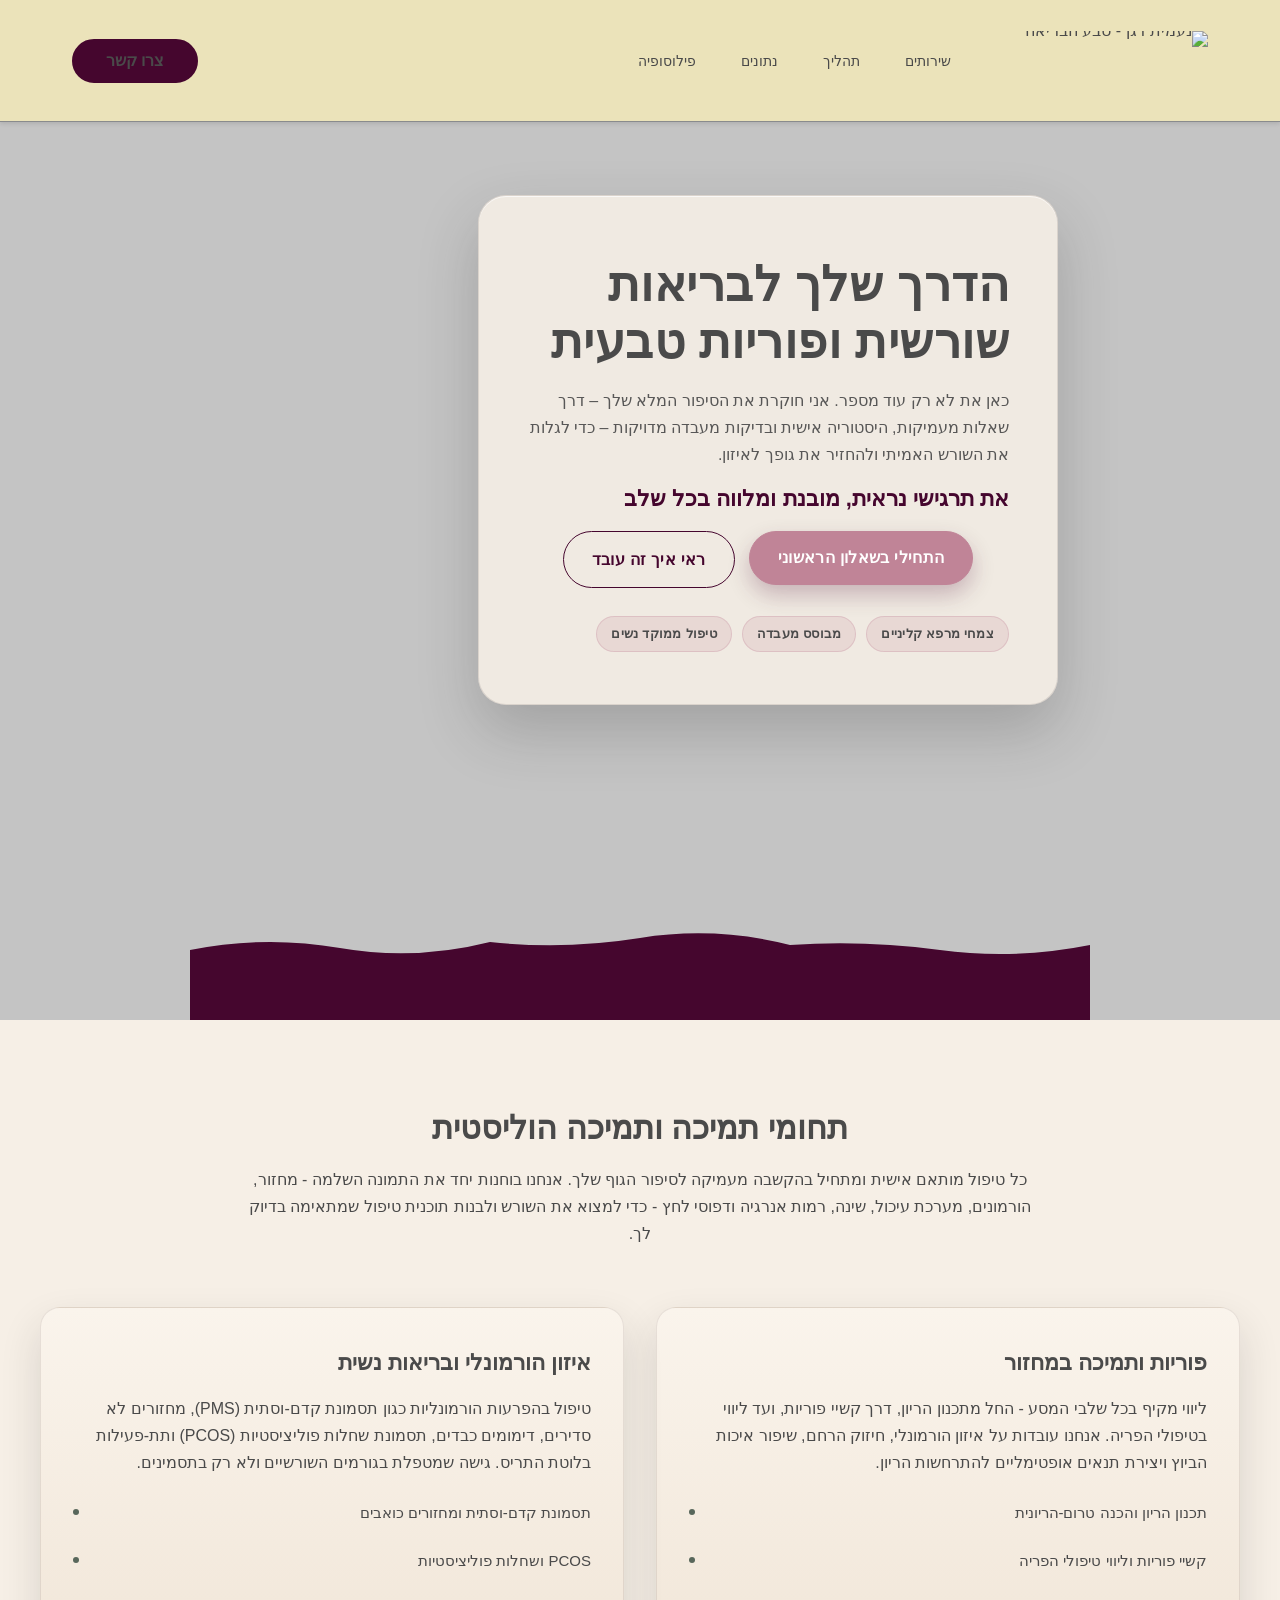
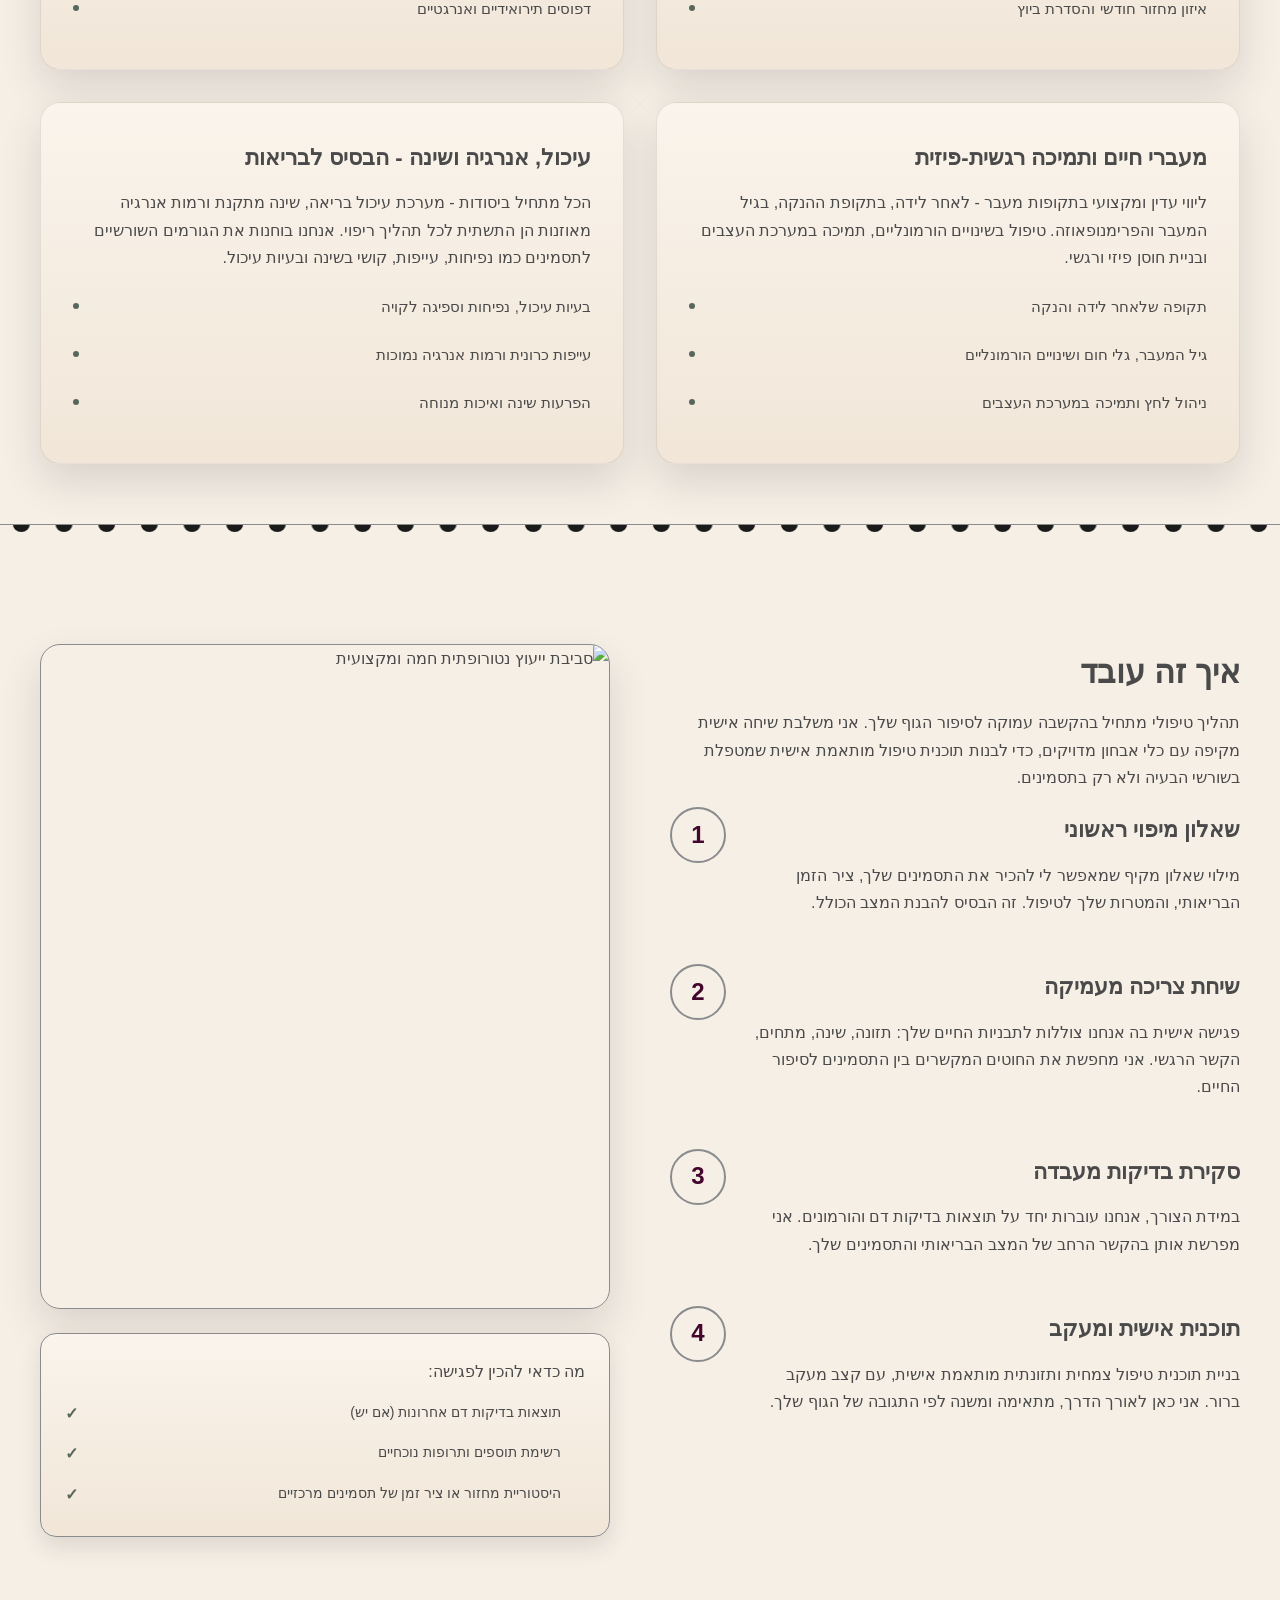
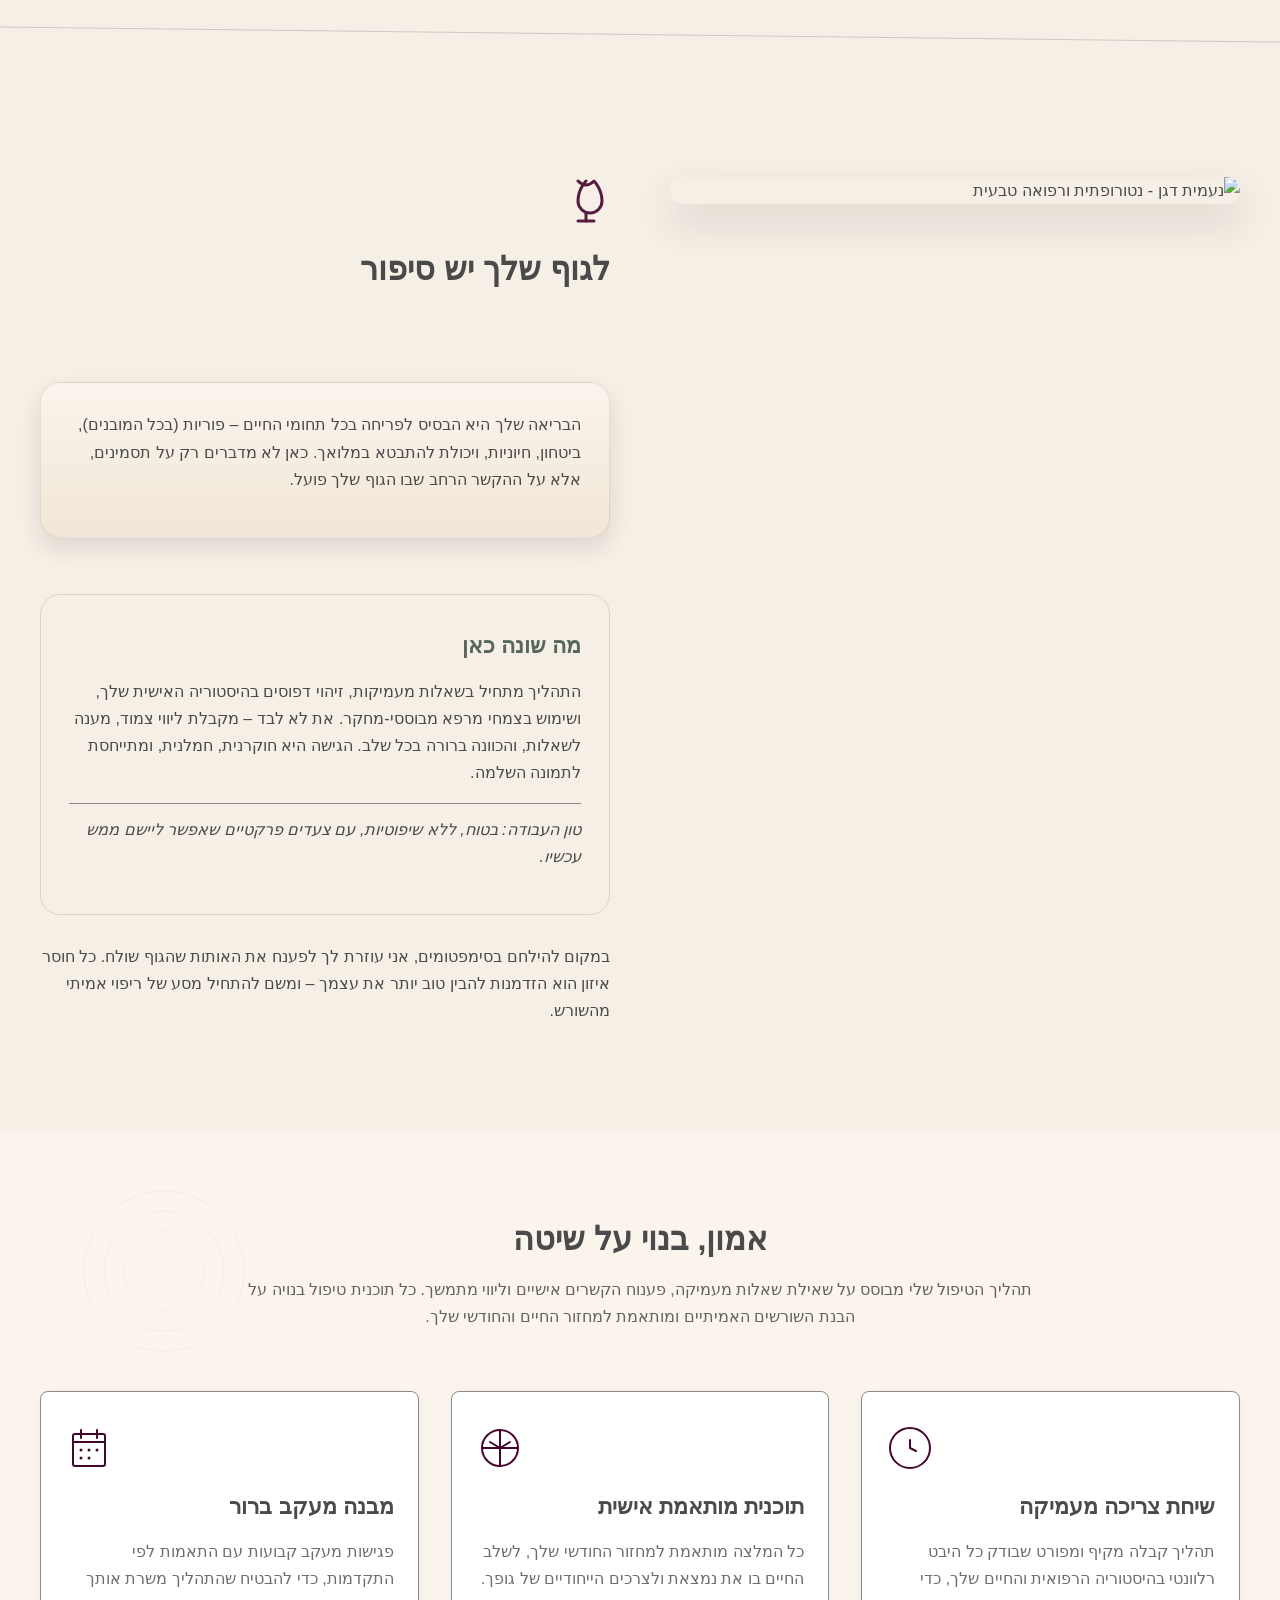
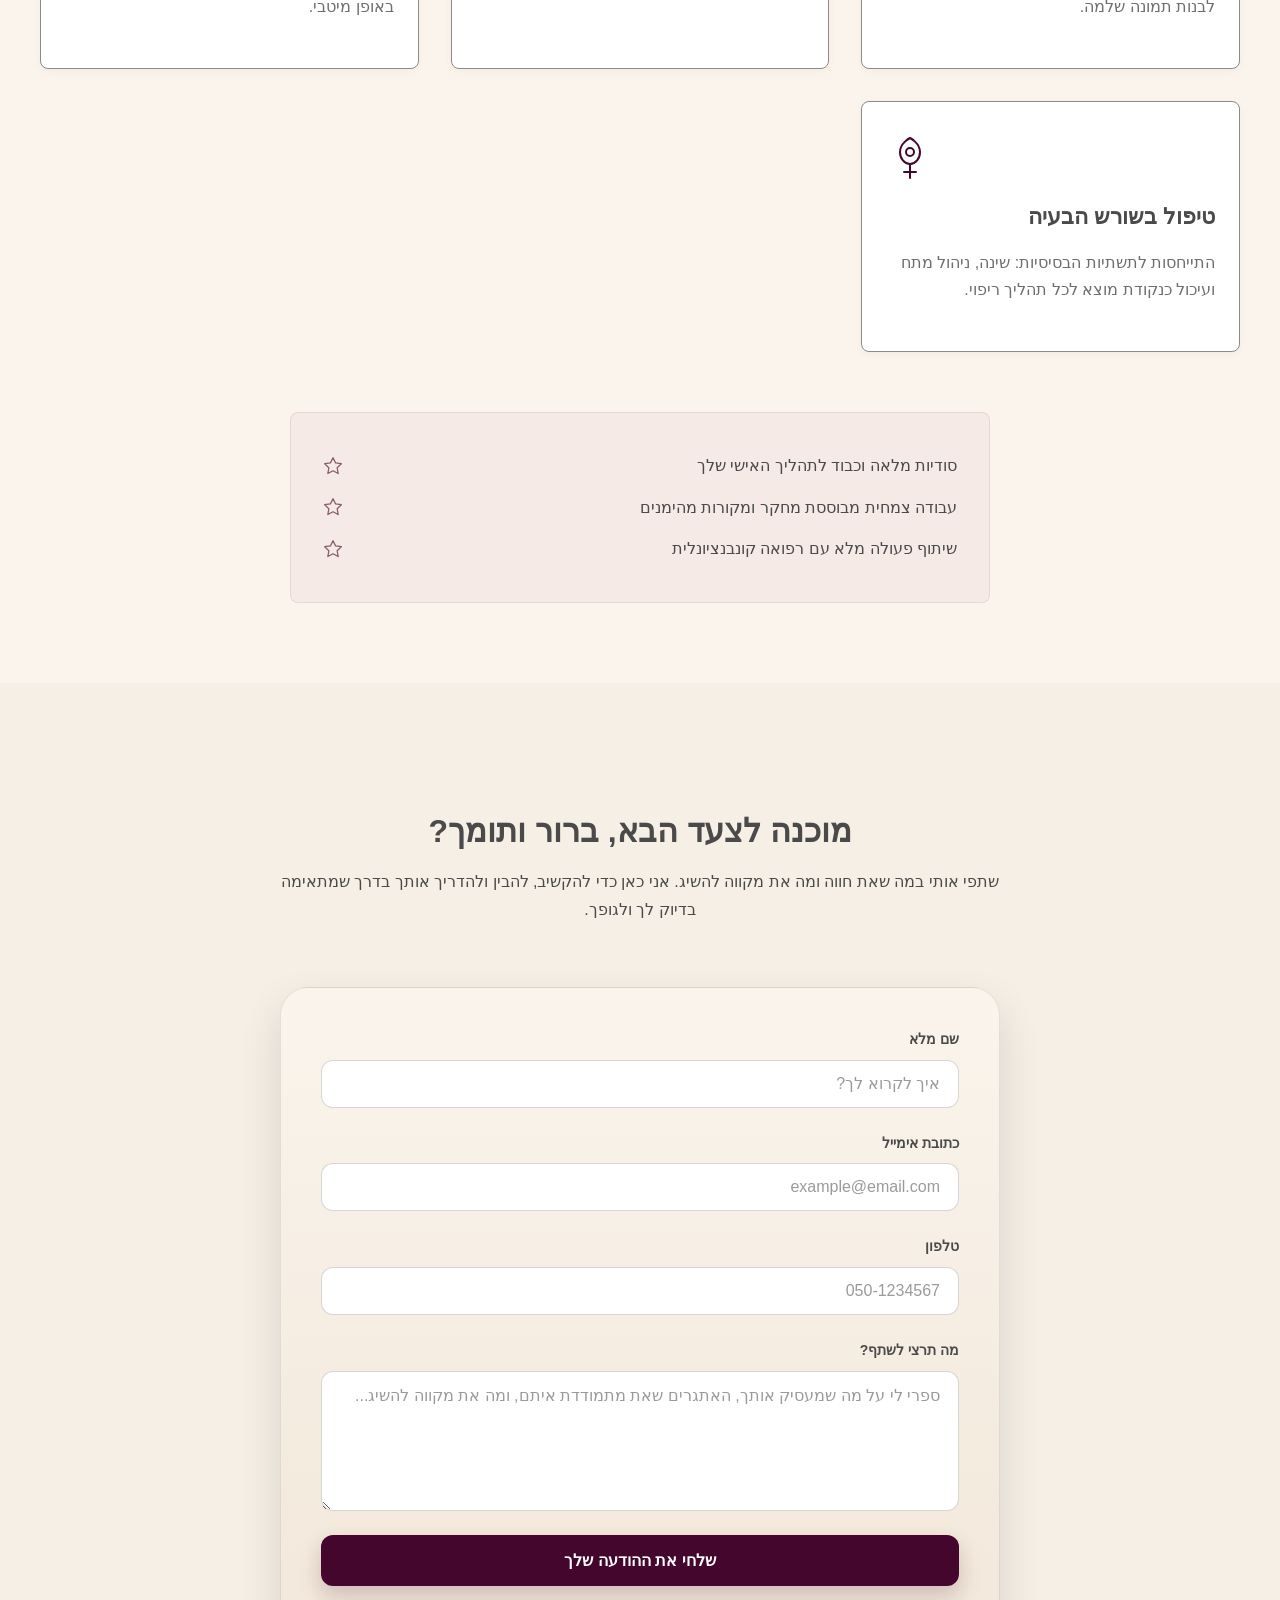
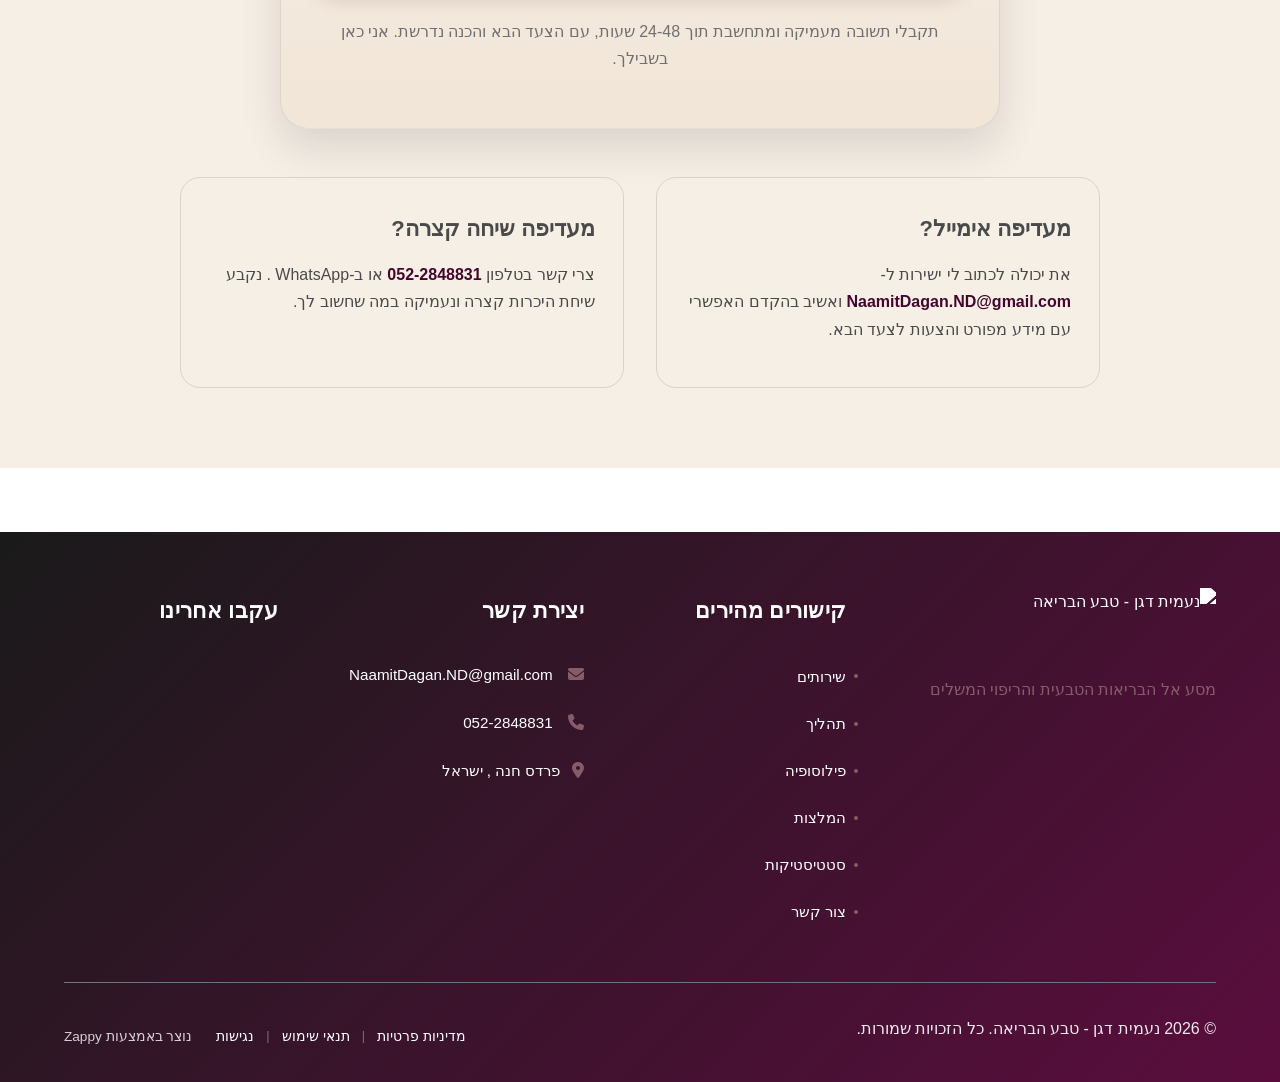
==== commit db1a4aa5: "Background sync: Progressive GitHub Sync" ====
--- a/public/index.html
+++ b/public/index.html
@@ -1520,7 +1520,7 @@
   </div>
 </section>
 
-<section class="index-philosophy-section" data-layout-spec="בית-philosophy" data-zappy-section="true" id="zappy-section-7">
+<section class="index-philosophy-section" data-layout-spec="בית-philosophy" data-zappy-section="true" id="zappy-section-7" style="opacity: 1;">
   <div class="index-philosophy-container">
     <div class="index-philosophy-content-wrapper">
       <div class="index-philosophy-text-column">
@@ -1540,19 +1540,19 @@
         </div>
 
         <div class="index-philosophy-body">
-          <p>במקום להילחם בסימפטומים, אני עוזרת לך לפענח את האותות שהגוף שולח. כל חוסר איזון הוא הזדמנות להבין טוב יותר את עצמך – ומשם להתחיל מסע של ריפוי אמיתי מהשורש.</p>
+          
         </div>
 
         <div class="index-philosophy-approach-card">
           <h3>מה שונה כאן</h3>
           <p>התהליך מתחיל בשאלות מעמיקות, זיהוי דפוסים בהיסטוריה האישית שלך, ושימוש בצמחי מרפא מבוססי-מחקר. את לא לבד – מקבלת ליווי צמוד, מענה לשאלות, והכוונה ברורה בכל שלב. הגישה היא חוקרנית, חמלנית, ומתייחסת לתמונה השלמה.</p>
           <p class="index-philosophy-tone">טון העבודה: בטוח, ללא שיפוטיות, עם צעדים פרקטיים שאפשר ליישם ממש עכשיו.</p>
-        </div>
+        </div><p style="" data-element-id="move-1773146213919-jwh8kg6c">במקום להילחם בסימפטומים, אני עוזרת לך לפענח את האותות שהגוף שולח. כל חוסר איזון הוא הזדמנות להבין טוב יותר את עצמך – ומשם להתחיל מסע של ריפוי אמיתי מהשורש.</p>
       </div>
 
       <div class="index-philosophy-image-column">
         <div class="index-philosophy-image-wrapper">
-          <img alt="נעמית דגן - נטורופתית ורפואה טבעית" src="/assets/site-index-philosophy-image-1.webp" data-placeholder="index-philosophy-image-1" data-context="A warm, professional portrait of a female naturopath in her 30s-40s with gentle expression, standing in a calm clinical setting with natural light, soft focus background showing herbal jars and plants, wearing earth-toned professional attire, conveying trustworthiness and compassion for women's health and fertility" style="width: 100%; height: 100%; object-fit: cover; object-position: center;" data-zappy-editable-image="true">
+          <img alt="נעמית דגן - נטורופתית ורפואה טבעית" src="/assets/site-index-philosophy-image-1.webp" data-placeholder="index-philosophy-image-1" data-context="A warm, professional portrait of a female naturopath in her 30s-40s with gentle expression, standing in a calm clinical setting with natural light, soft focus background showing herbal jars and plants, wearing earth-toned professional attire, conveying trustworthiness and compassion for women's health and fertility" style="width: 100%; height: 100%; object-fit: cover; object-position: center;" data-zappy-editable-image="true" data-element-type="image" data-element-id="img-1773146157735-nyngwl7sz" class="zappy-editable-image" data-resize-handler-attached="true">
           <div class="index-philosophy-image-border"></div>
         </div>
       </div>
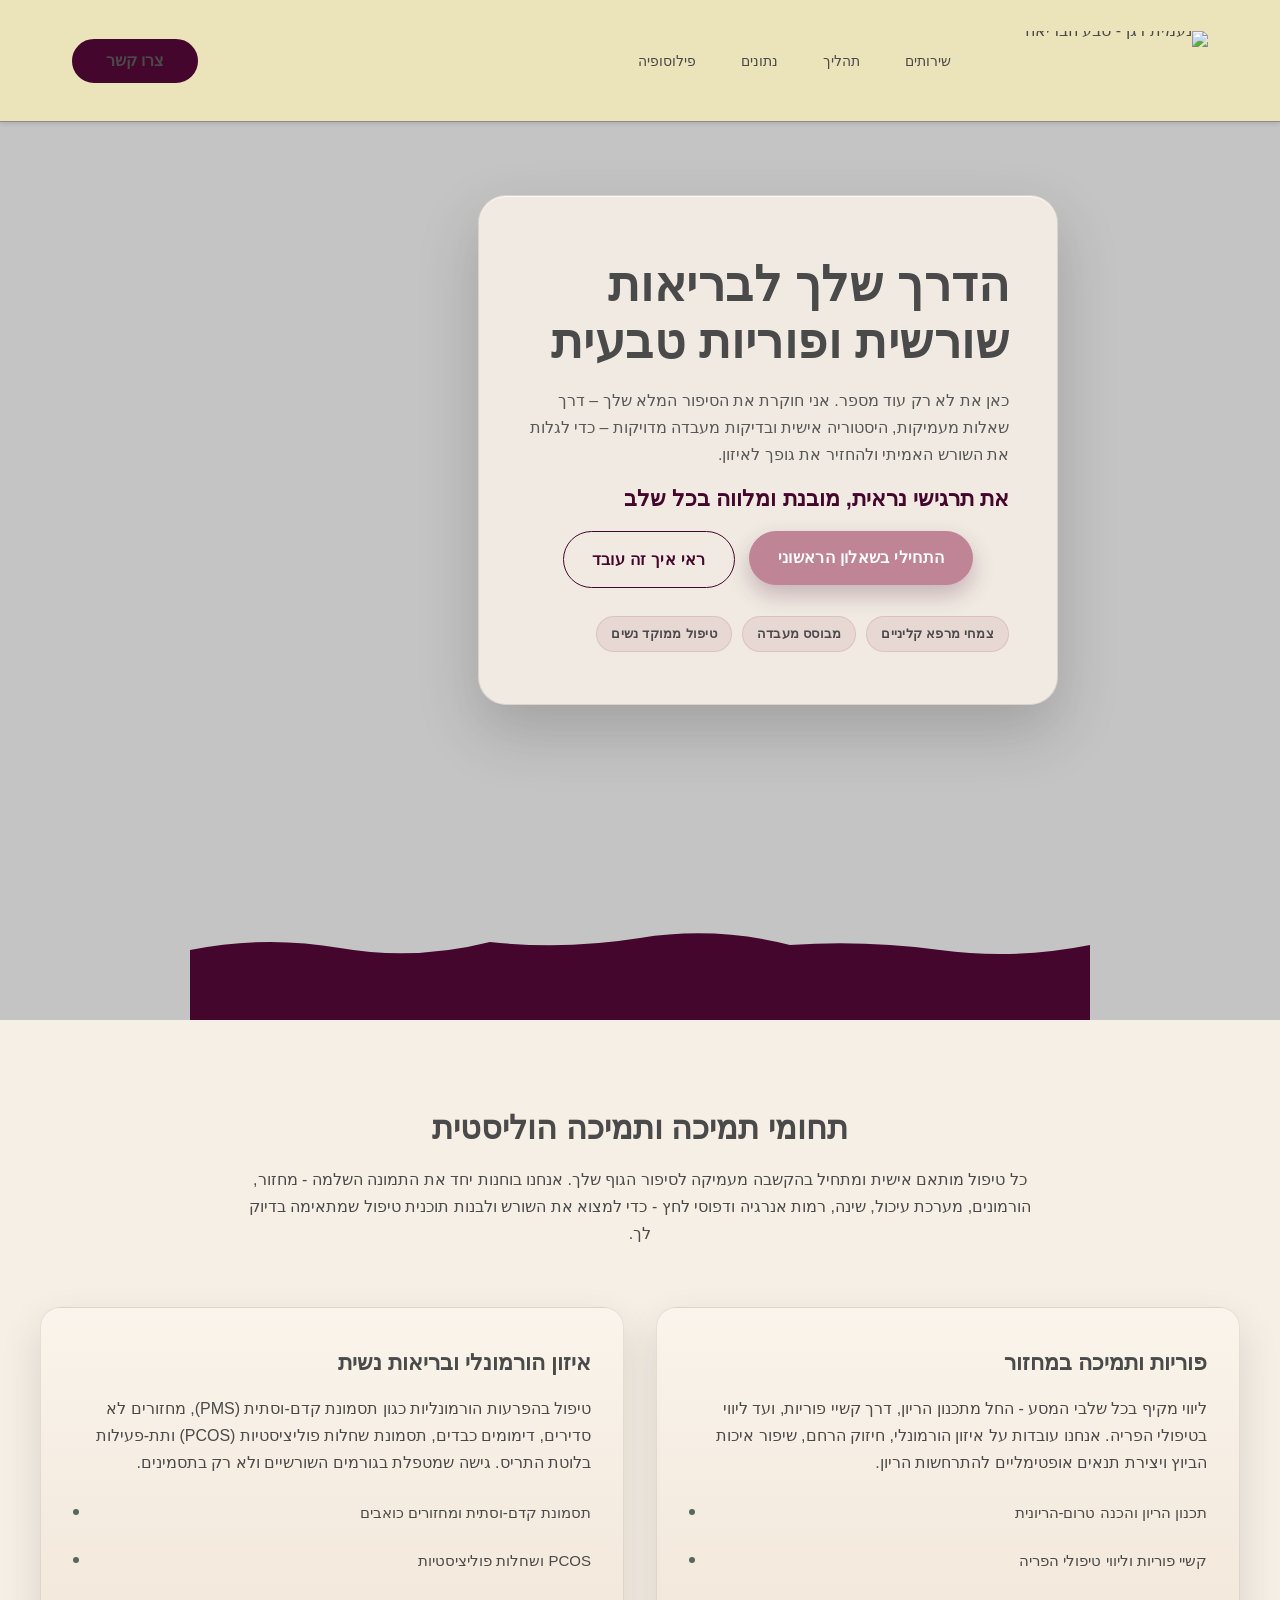
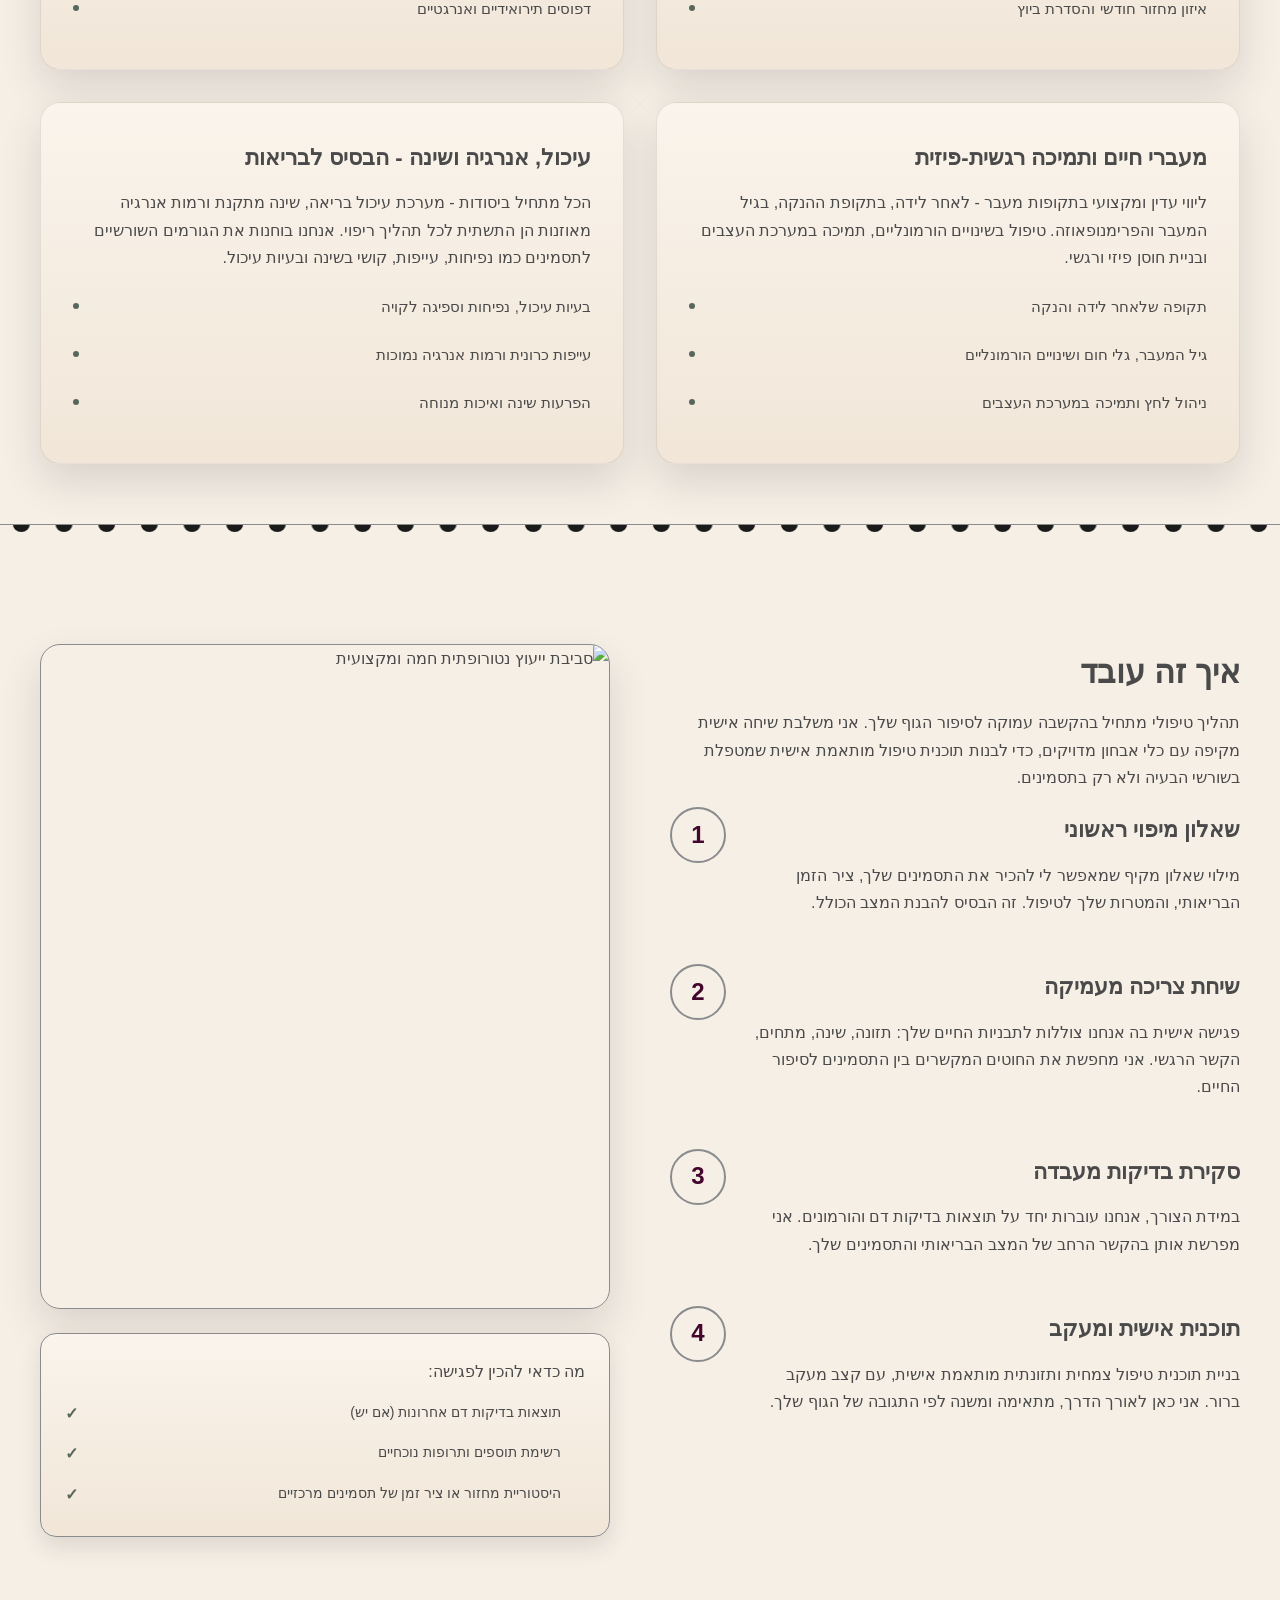
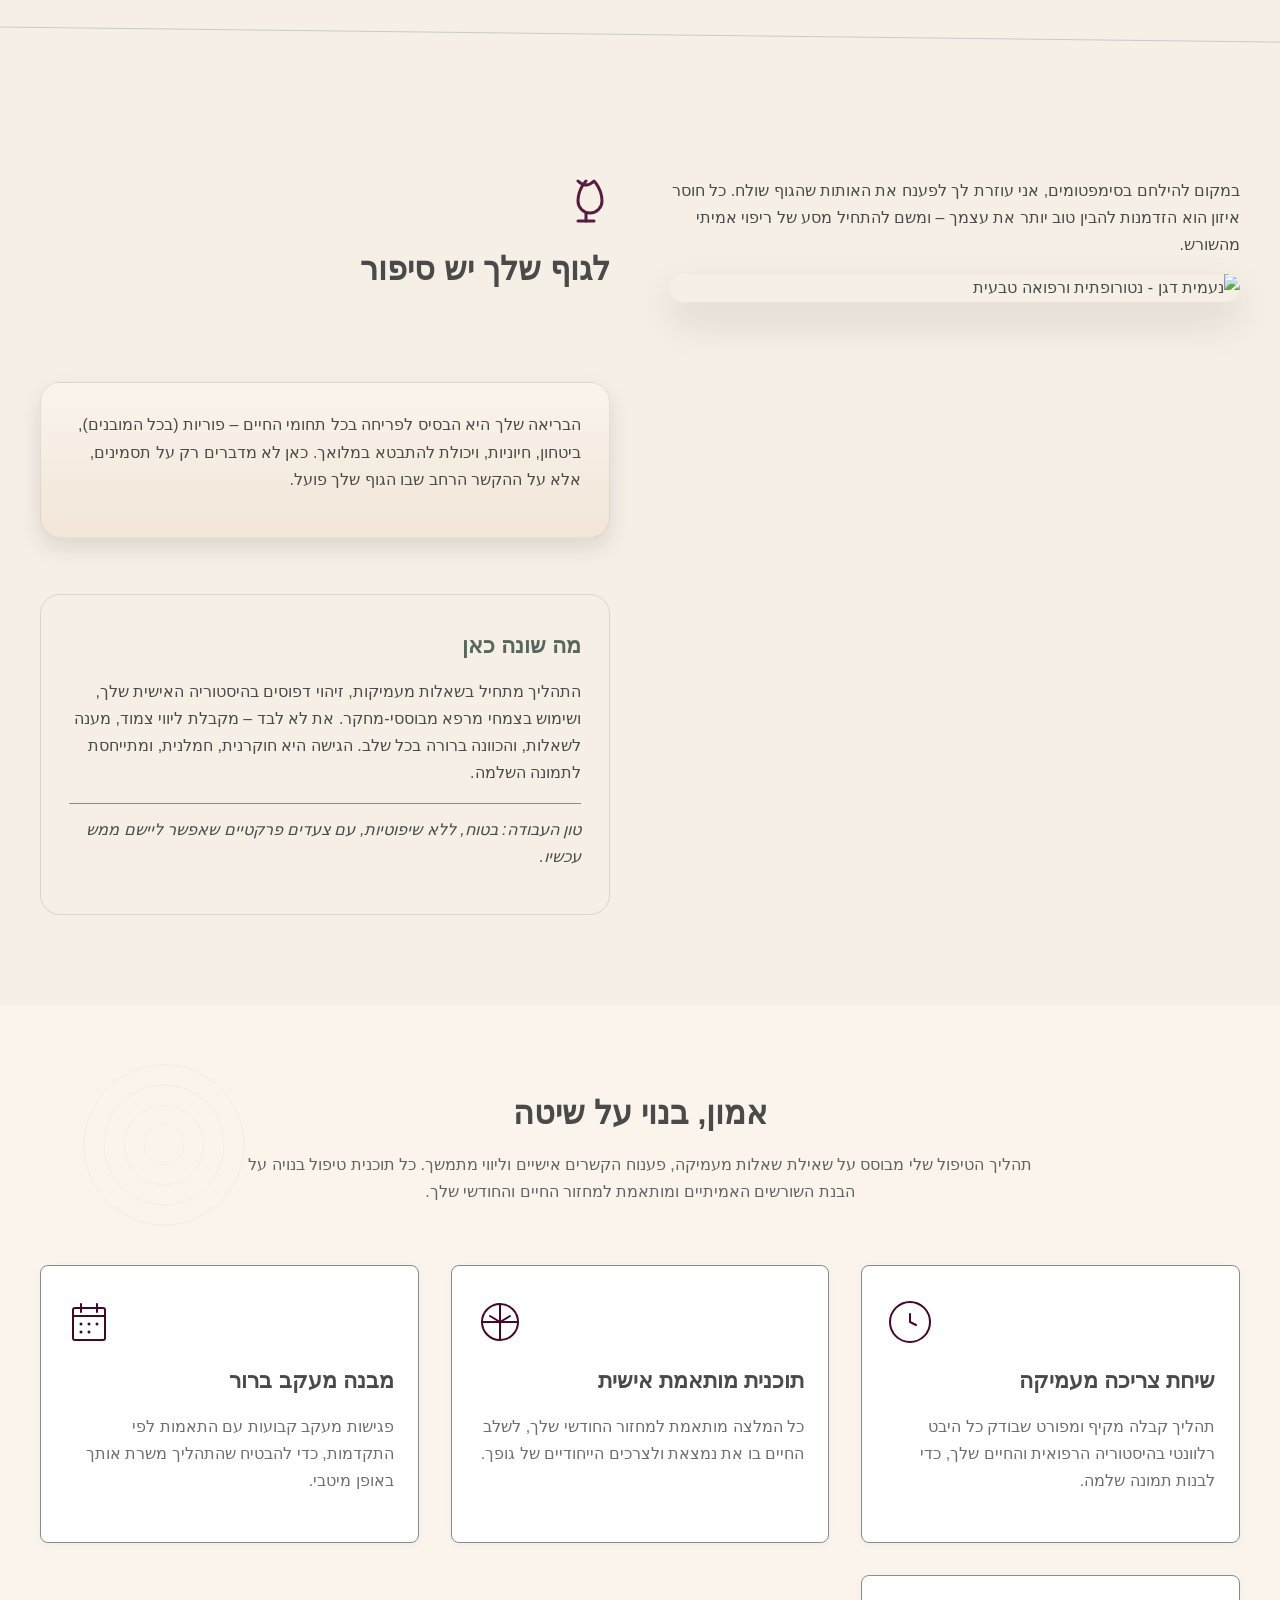
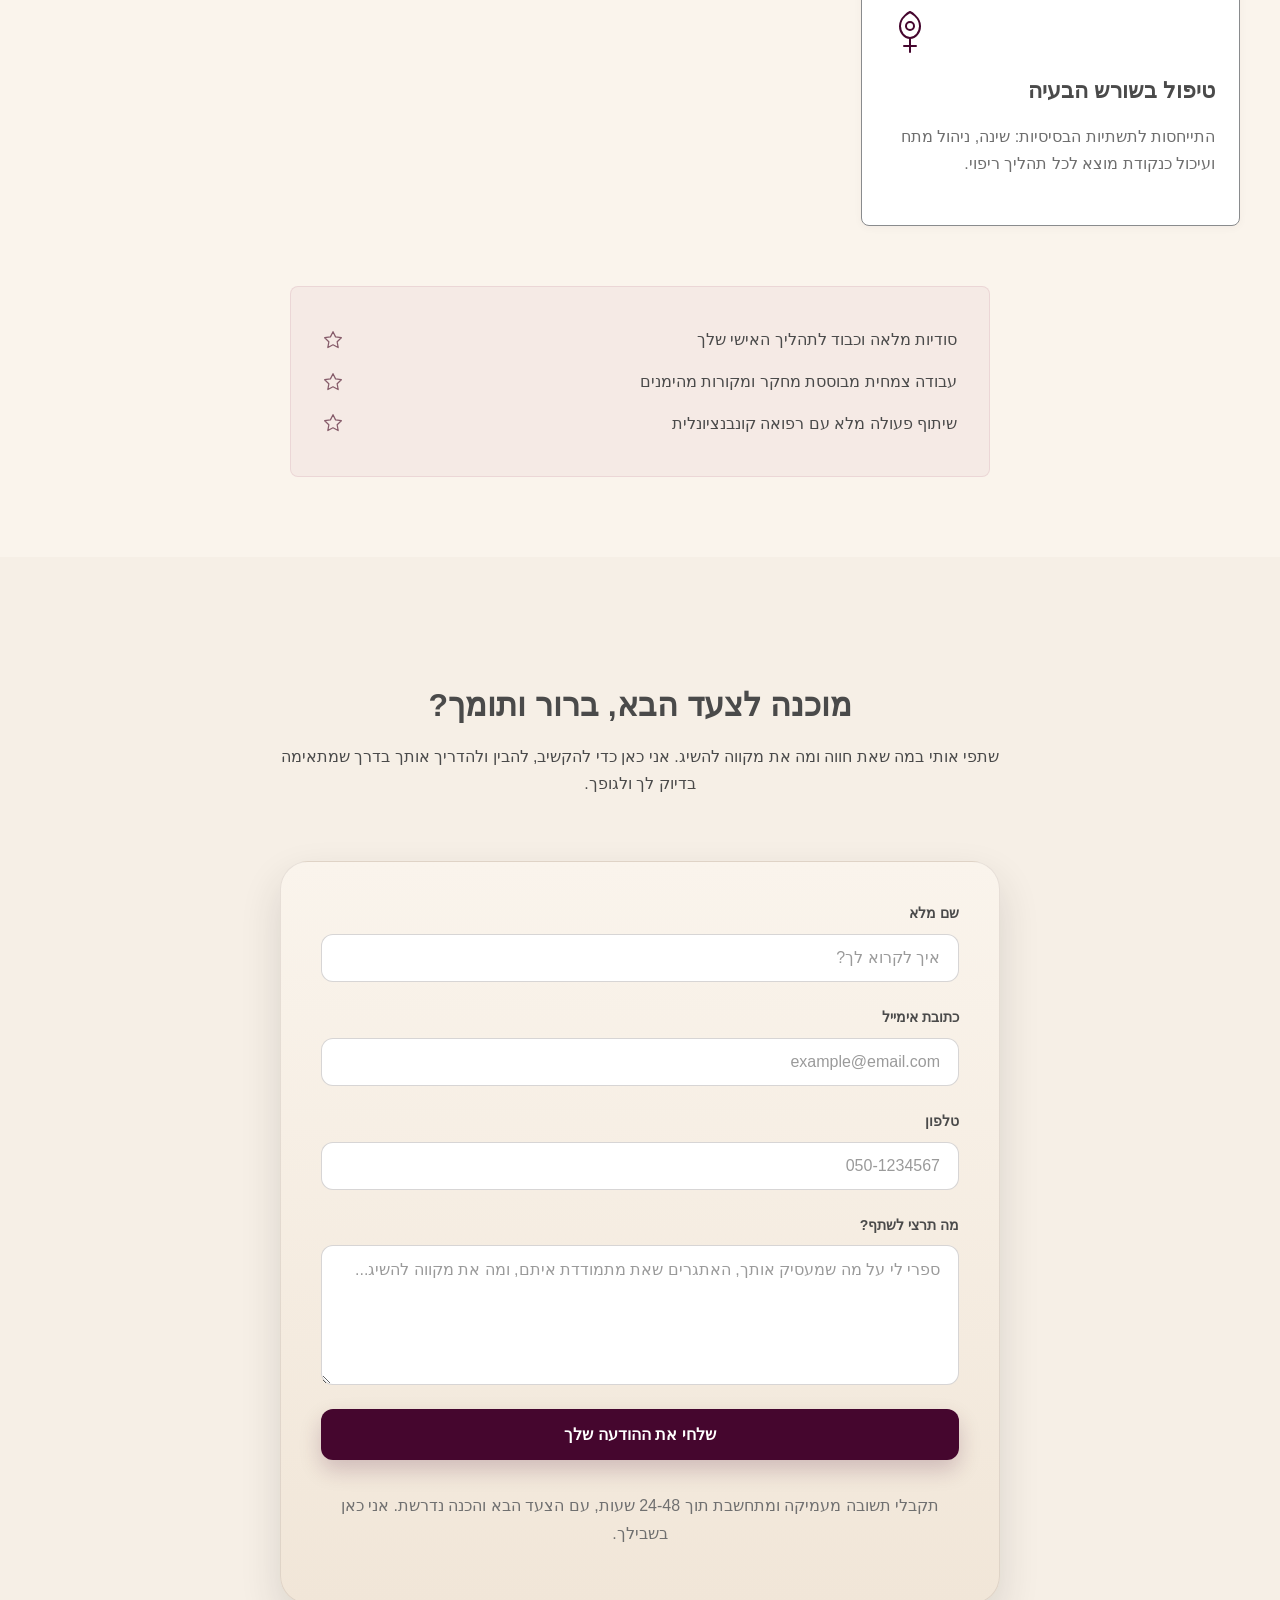
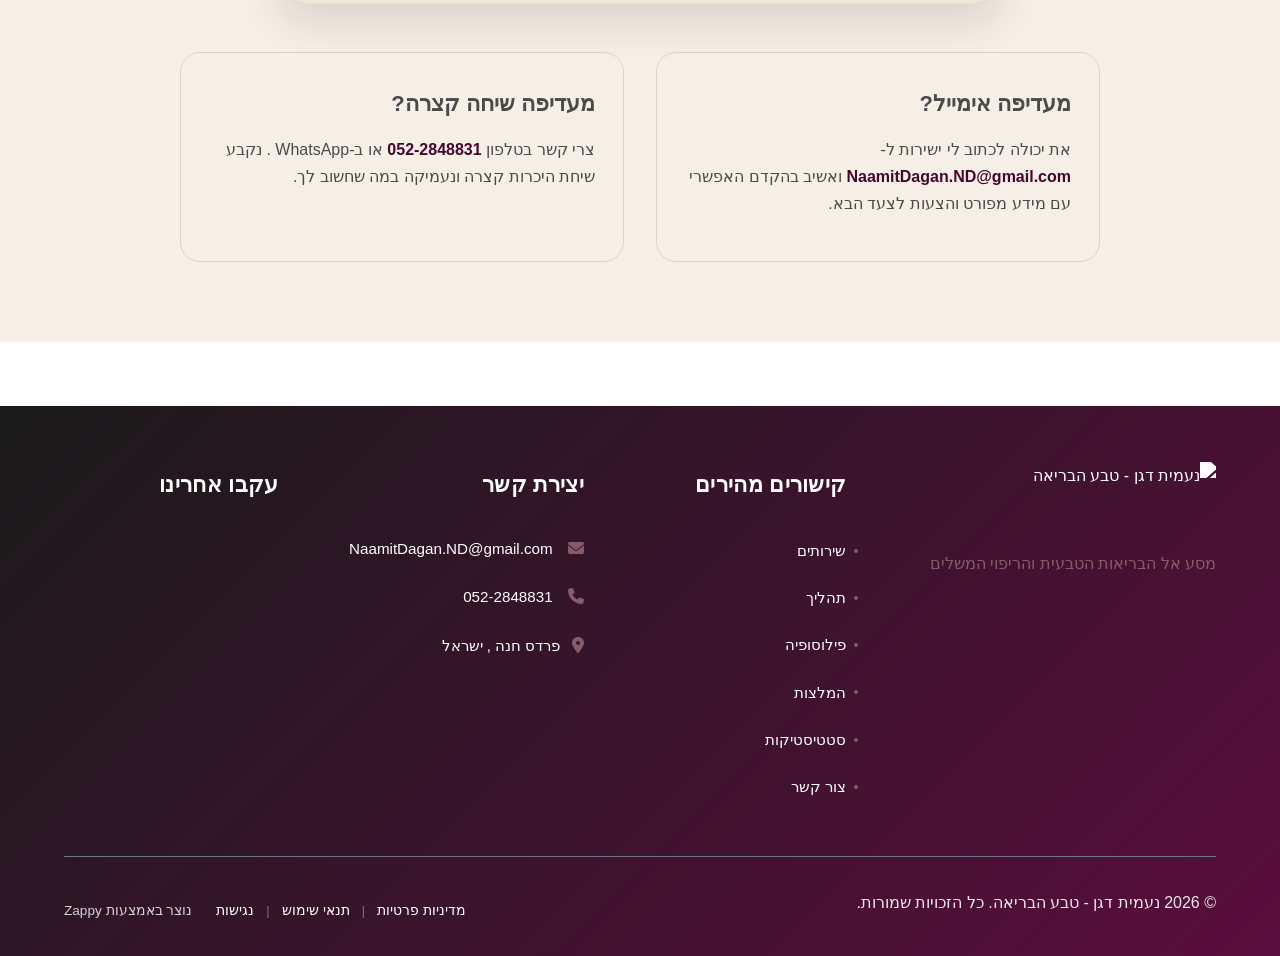
==== commit 5ac87871: "Background sync: Progressive GitHub Sync" ====
--- a/public/index.html
+++ b/public/index.html
@@ -1547,11 +1547,11 @@
           <h3>מה שונה כאן</h3>
           <p>התהליך מתחיל בשאלות מעמיקות, זיהוי דפוסים בהיסטוריה האישית שלך, ושימוש בצמחי מרפא מבוססי-מחקר. את לא לבד – מקבלת ליווי צמוד, מענה לשאלות, והכוונה ברורה בכל שלב. הגישה היא חוקרנית, חמלנית, ומתייחסת לתמונה השלמה.</p>
           <p class="index-philosophy-tone">טון העבודה: בטוח, ללא שיפוטיות, עם צעדים פרקטיים שאפשר ליישם ממש עכשיו.</p>
-        </div><p style="" data-element-id="move-1773146213919-jwh8kg6c">במקום להילחם בסימפטומים, אני עוזרת לך לפענח את האותות שהגוף שולח. כל חוסר איזון הוא הזדמנות להבין טוב יותר את עצמך – ומשם להתחיל מסע של ריפוי אמיתי מהשורש.</p>
+        </div>
       </div>
 
       <div class="index-philosophy-image-column">
-        <div class="index-philosophy-image-wrapper">
+        <p style="" data-element-id="move-1773146213919-jwh8kg6c">במקום להילחם בסימפטומים, אני עוזרת לך לפענח את האותות שהגוף שולח. כל חוסר איזון הוא הזדמנות להבין טוב יותר את עצמך – ומשם להתחיל מסע של ריפוי אמיתי מהשורש.</p><div class="index-philosophy-image-wrapper">
           <img alt="נעמית דגן - נטורופתית ורפואה טבעית" src="/assets/site-index-philosophy-image-1.webp" data-placeholder="index-philosophy-image-1" data-context="A warm, professional portrait of a female naturopath in her 30s-40s with gentle expression, standing in a calm clinical setting with natural light, soft focus background showing herbal jars and plants, wearing earth-toned professional attire, conveying trustworthiness and compassion for women's health and fertility" style="width: 100%; height: 100%; object-fit: cover; object-position: center;" data-zappy-editable-image="true" data-element-type="image" data-element-id="img-1773146157735-nyngwl7sz" class="zappy-editable-image" data-resize-handler-attached="true">
           <div class="index-philosophy-image-border"></div>
         </div>
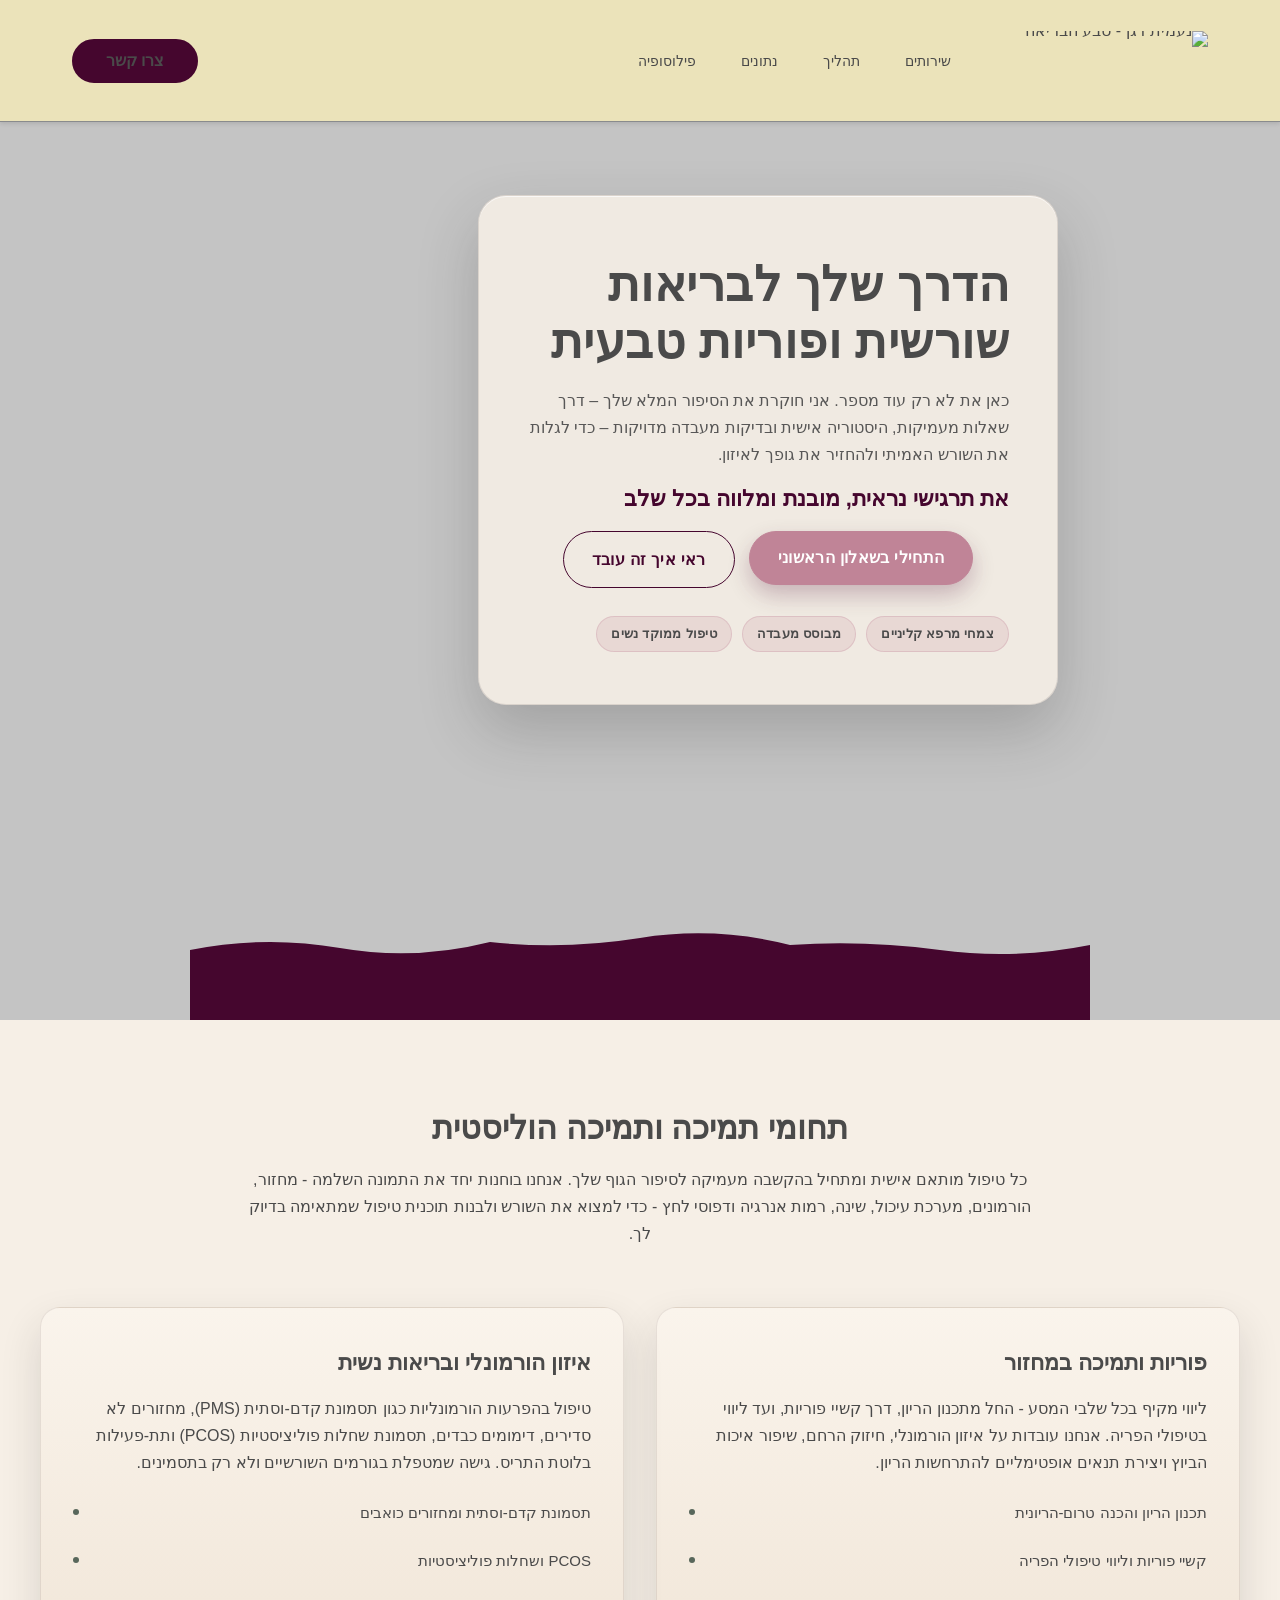
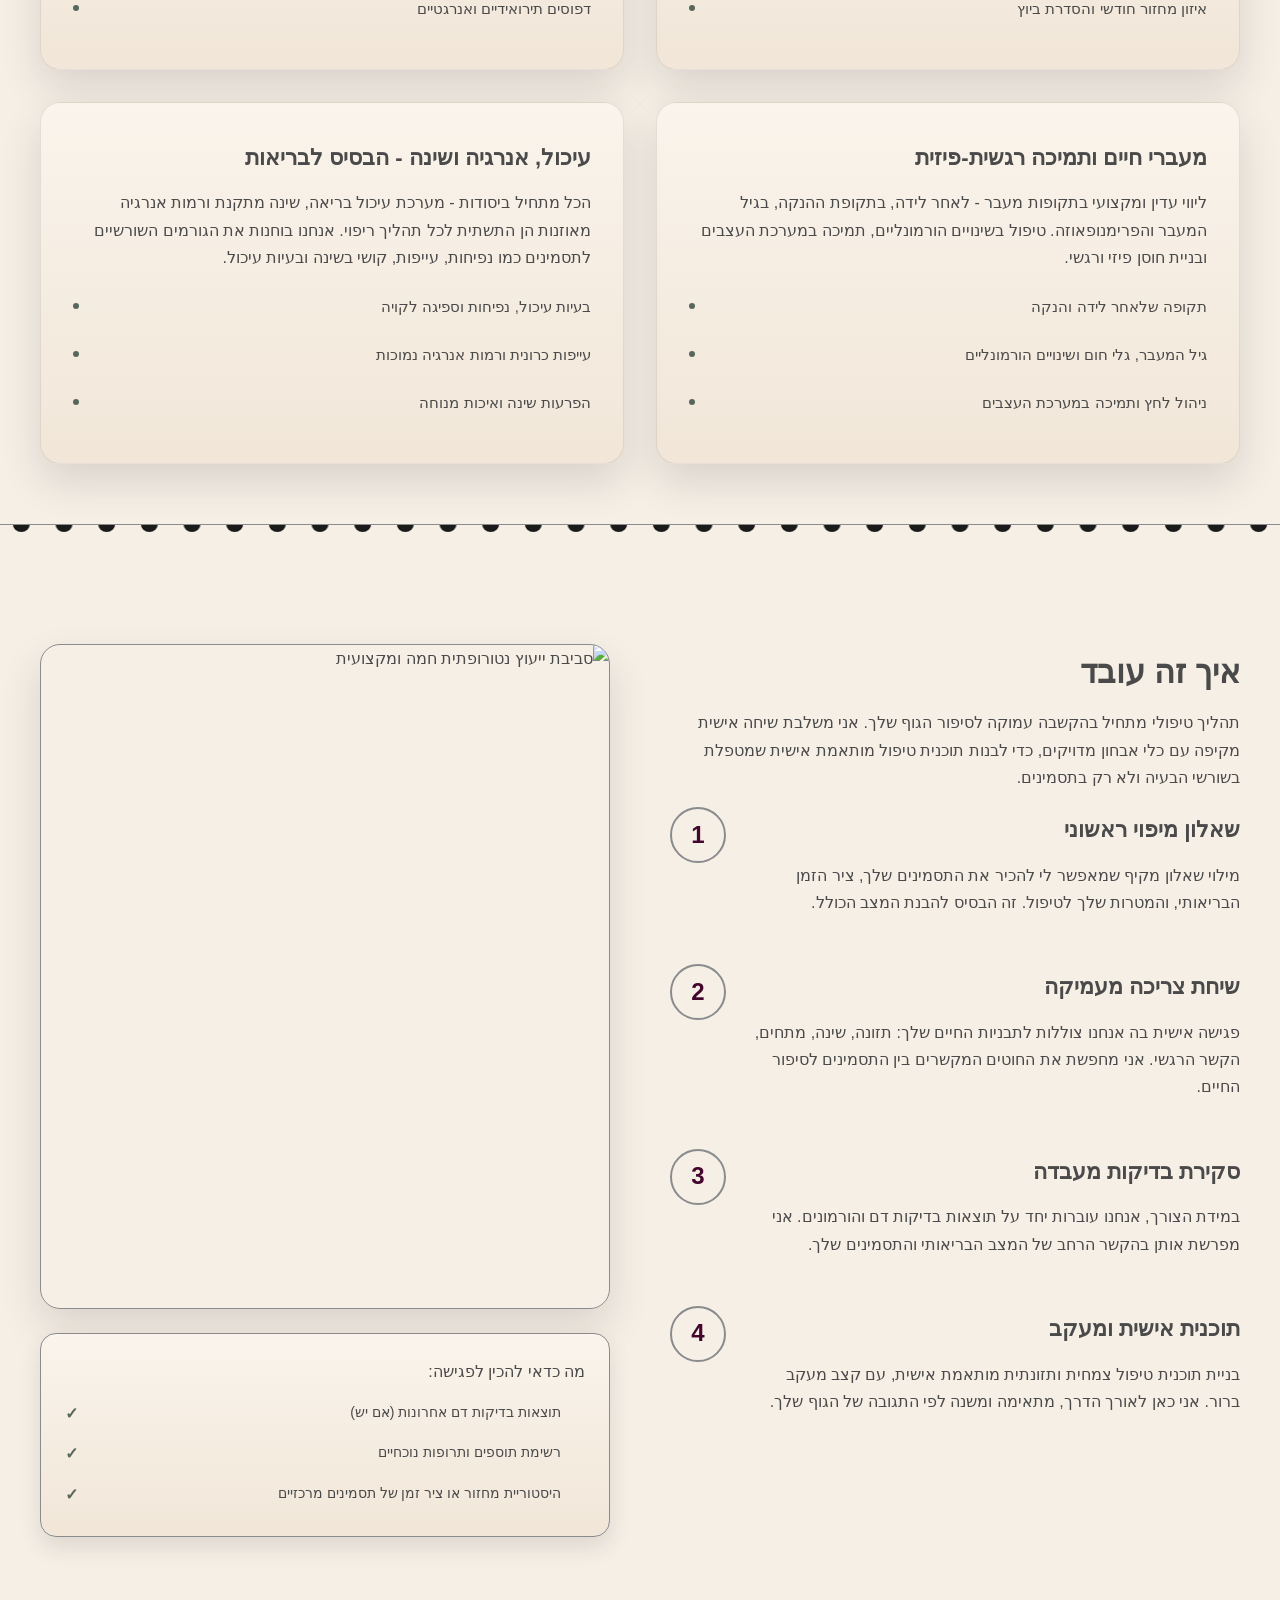
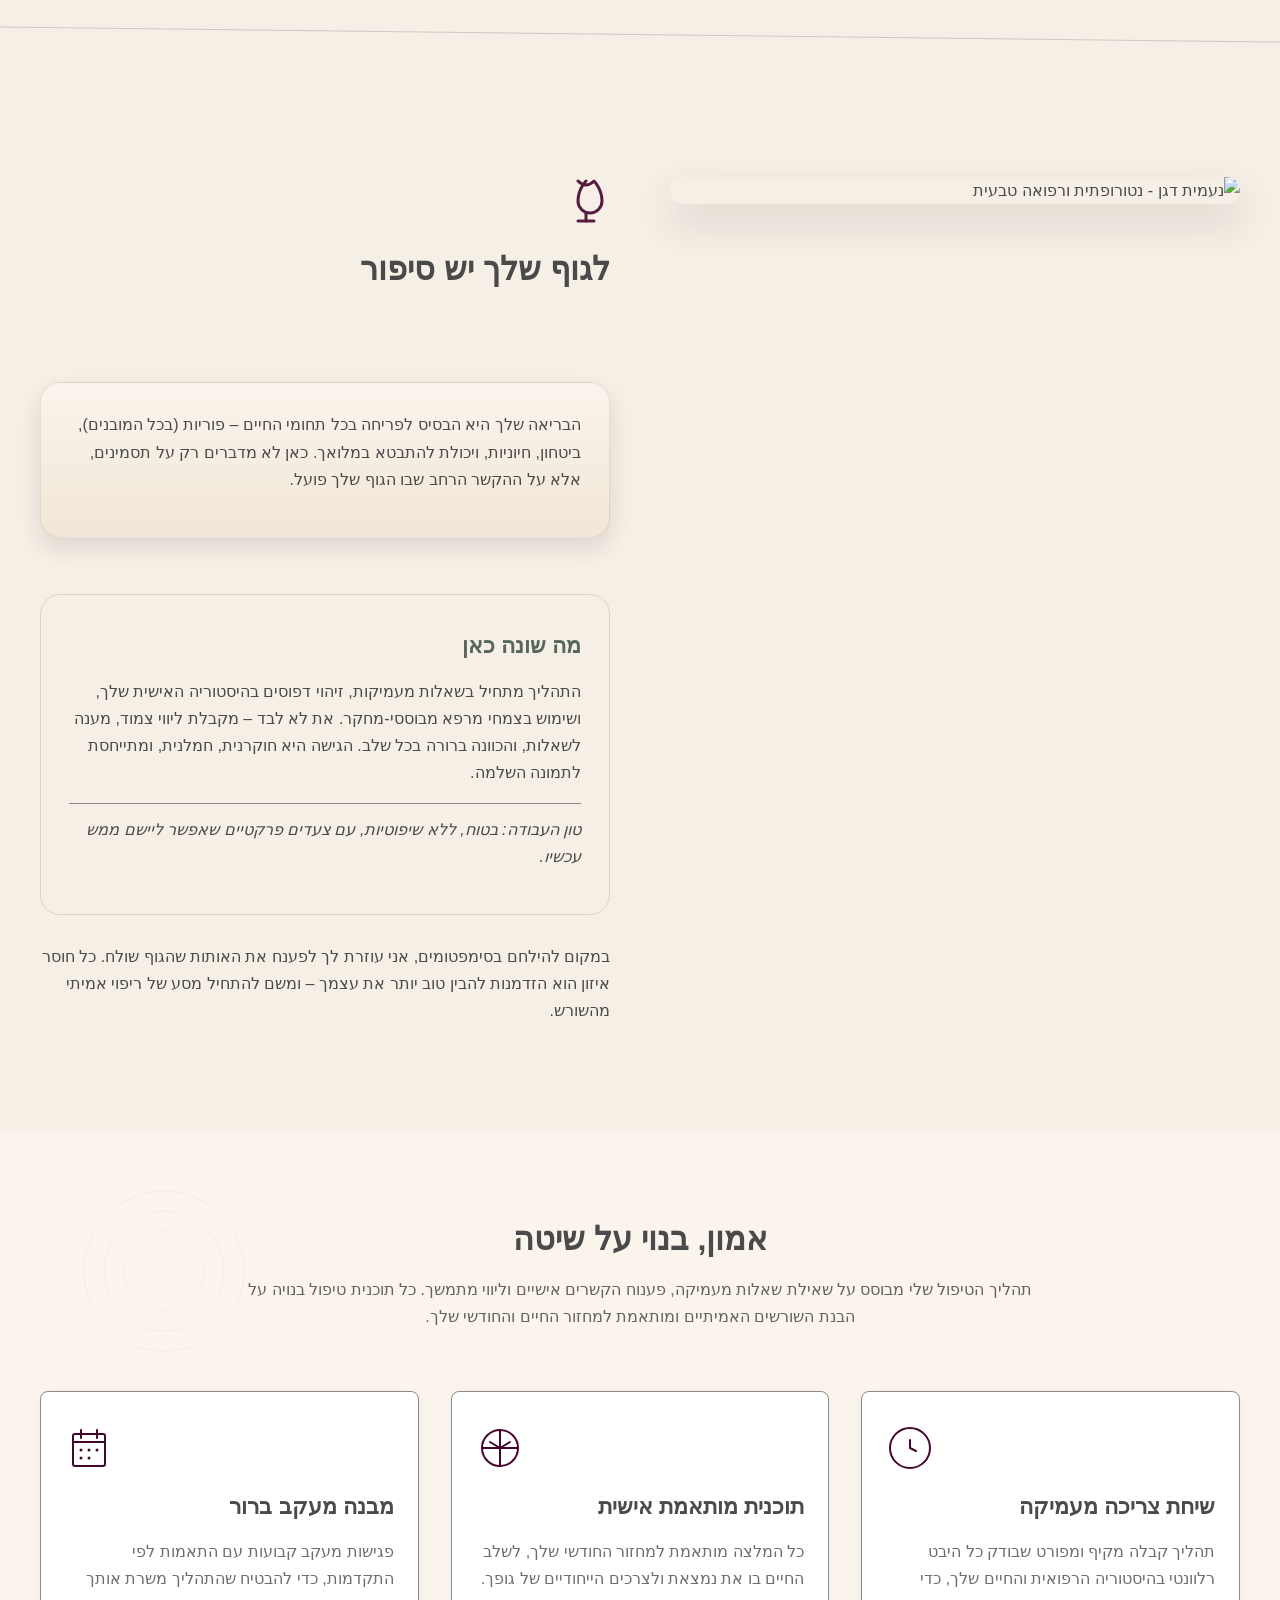
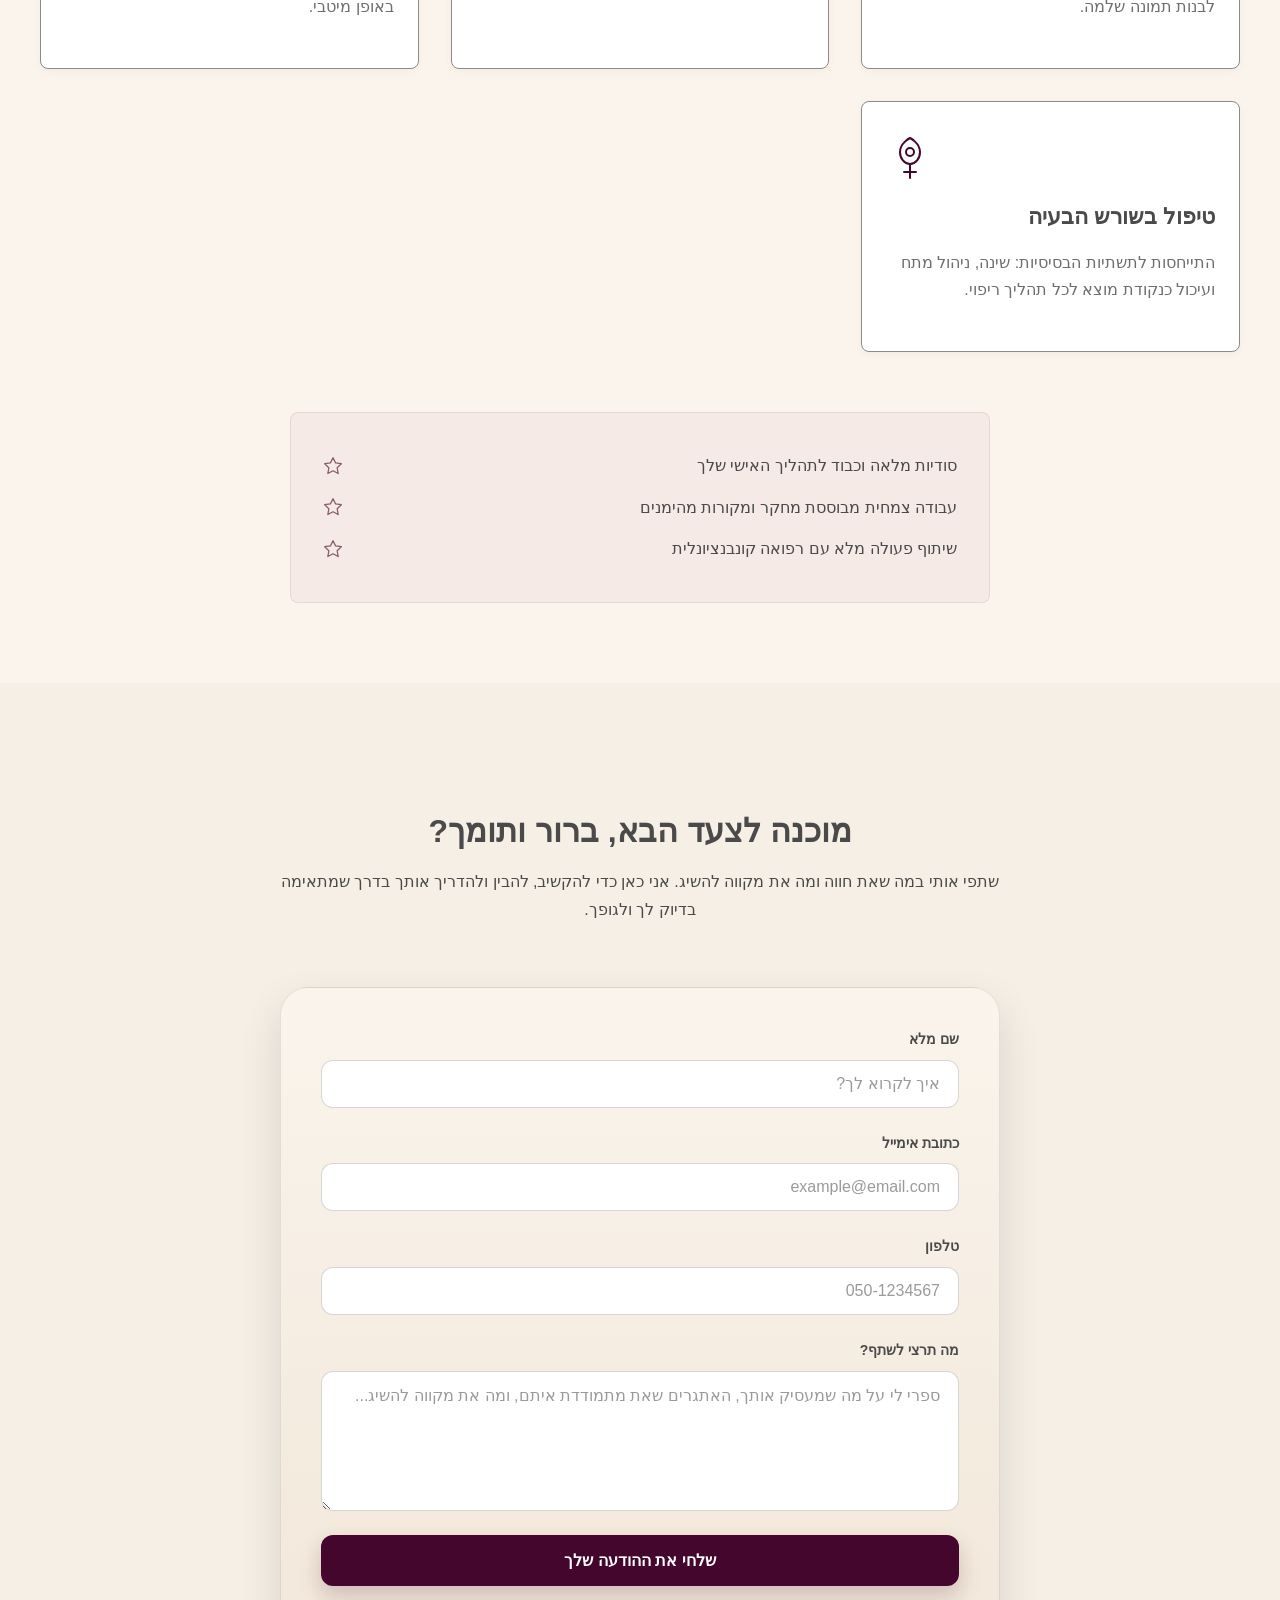
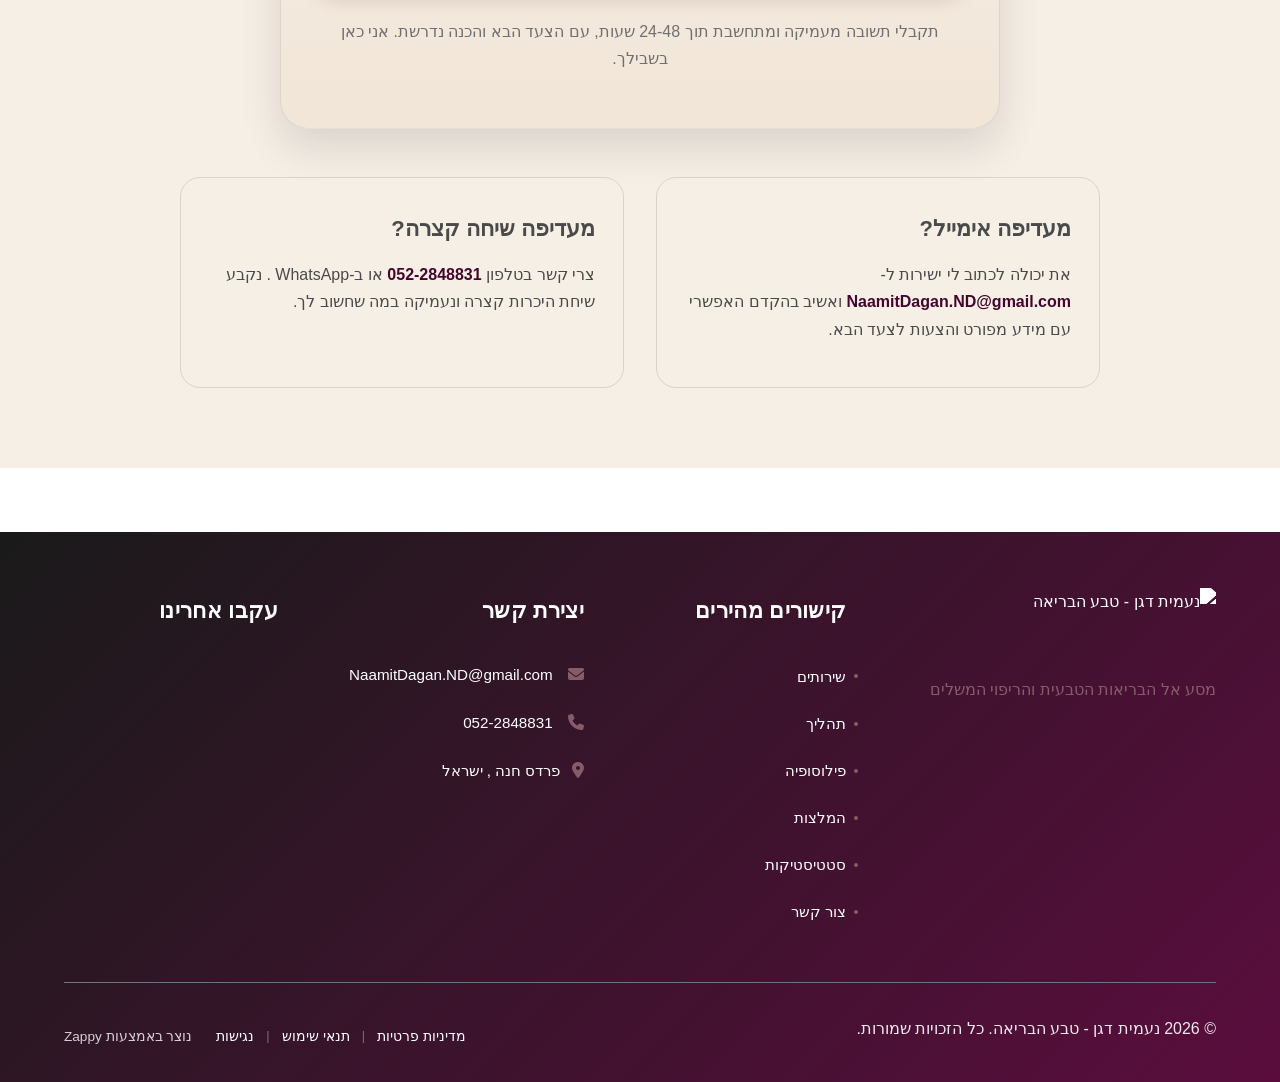
==== commit 61c6d818: "Background sync: Progressive GitHub Sync" ====
--- a/public/index.html
+++ b/public/index.html
@@ -1547,11 +1547,11 @@
           <h3>מה שונה כאן</h3>
           <p>התהליך מתחיל בשאלות מעמיקות, זיהוי דפוסים בהיסטוריה האישית שלך, ושימוש בצמחי מרפא מבוססי-מחקר. את לא לבד – מקבלת ליווי צמוד, מענה לשאלות, והכוונה ברורה בכל שלב. הגישה היא חוקרנית, חמלנית, ומתייחסת לתמונה השלמה.</p>
           <p class="index-philosophy-tone">טון העבודה: בטוח, ללא שיפוטיות, עם צעדים פרקטיים שאפשר ליישם ממש עכשיו.</p>
-        </div>
+        </div><p style="" data-element-id="move-1773146213919-jwh8kg6c">במקום להילחם בסימפטומים, אני עוזרת לך לפענח את האותות שהגוף שולח. כל חוסר איזון הוא הזדמנות להבין טוב יותר את עצמך – ומשם להתחיל מסע של ריפוי אמיתי מהשורש.</p>
       </div>
 
       <div class="index-philosophy-image-column">
-        <p style="" data-element-id="move-1773146213919-jwh8kg6c">במקום להילחם בסימפטומים, אני עוזרת לך לפענח את האותות שהגוף שולח. כל חוסר איזון הוא הזדמנות להבין טוב יותר את עצמך – ומשם להתחיל מסע של ריפוי אמיתי מהשורש.</p><div class="index-philosophy-image-wrapper">
+        <div class="index-philosophy-image-wrapper">
           <img alt="נעמית דגן - נטורופתית ורפואה טבעית" src="/assets/site-index-philosophy-image-1.webp" data-placeholder="index-philosophy-image-1" data-context="A warm, professional portrait of a female naturopath in her 30s-40s with gentle expression, standing in a calm clinical setting with natural light, soft focus background showing herbal jars and plants, wearing earth-toned professional attire, conveying trustworthiness and compassion for women's health and fertility" style="width: 100%; height: 100%; object-fit: cover; object-position: center;" data-zappy-editable-image="true" data-element-type="image" data-element-id="img-1773146157735-nyngwl7sz" class="zappy-editable-image" data-resize-handler-attached="true">
           <div class="index-philosophy-image-border"></div>
         </div>
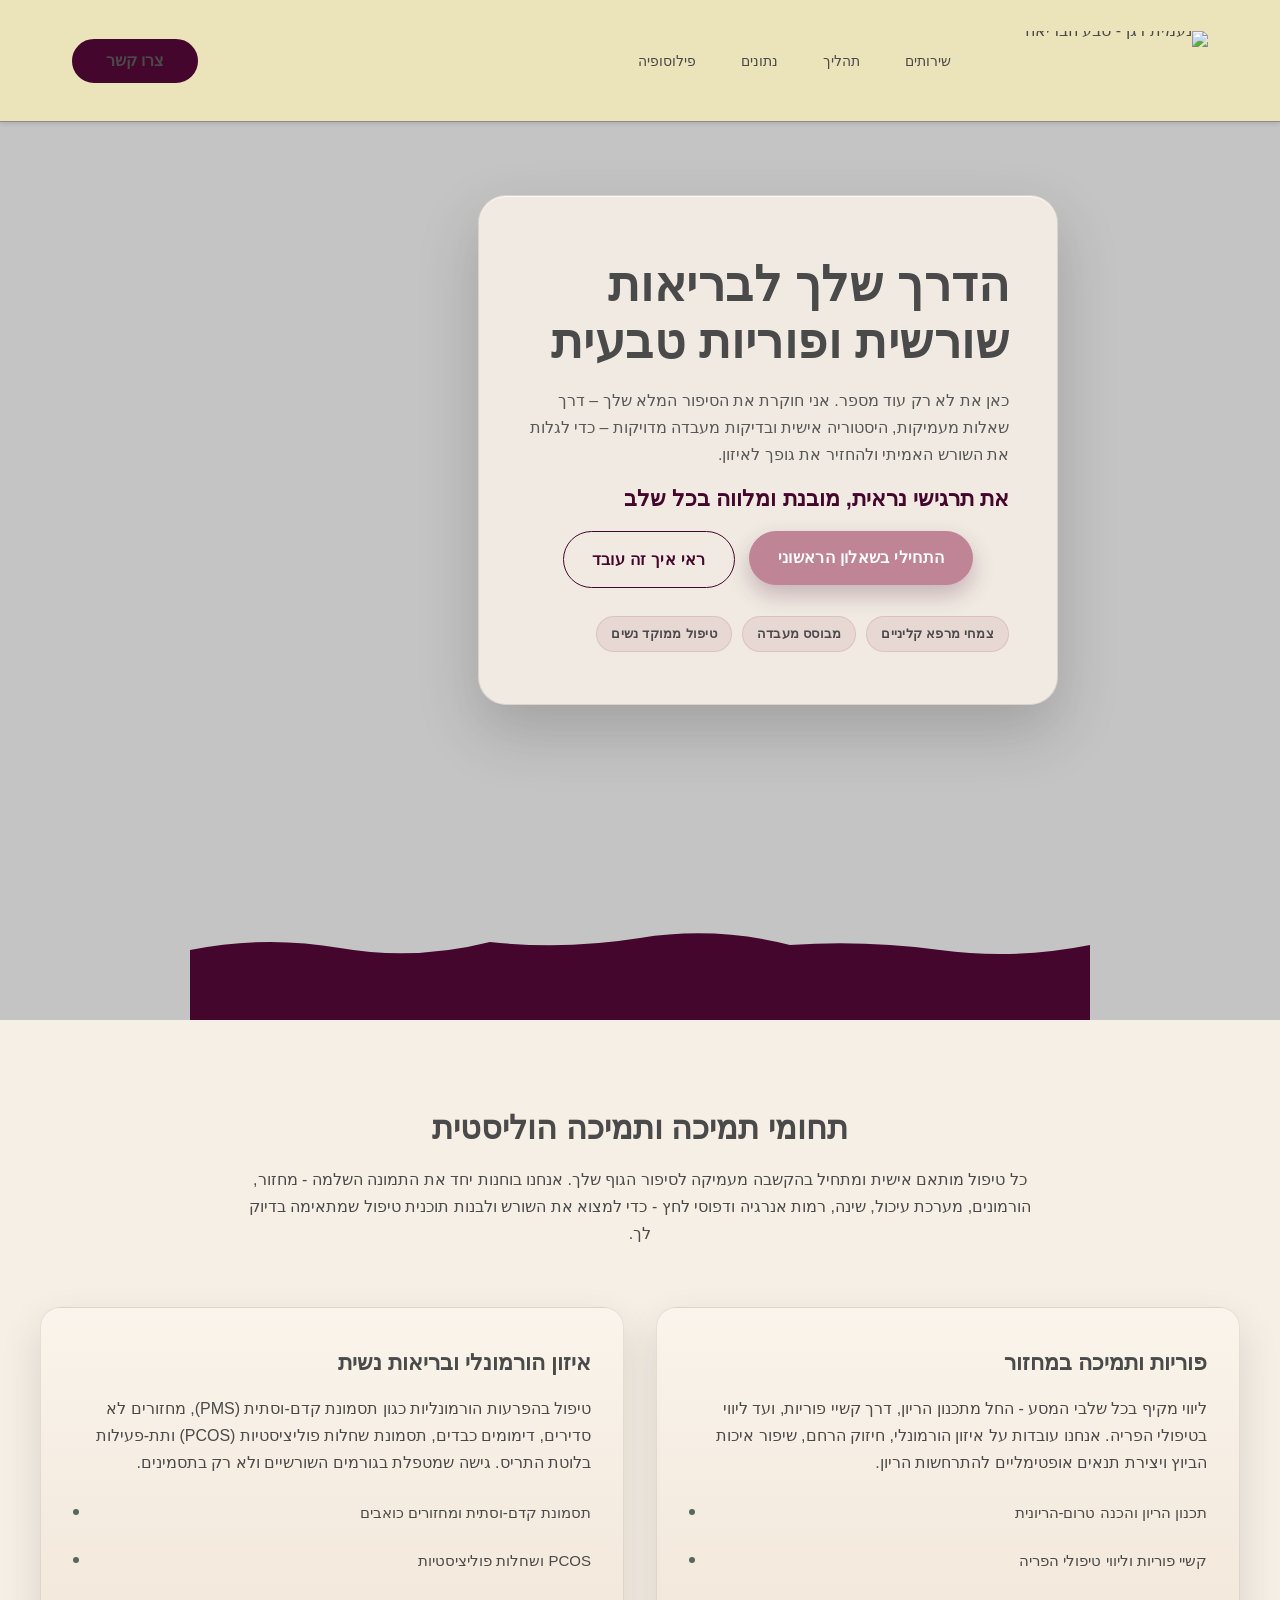
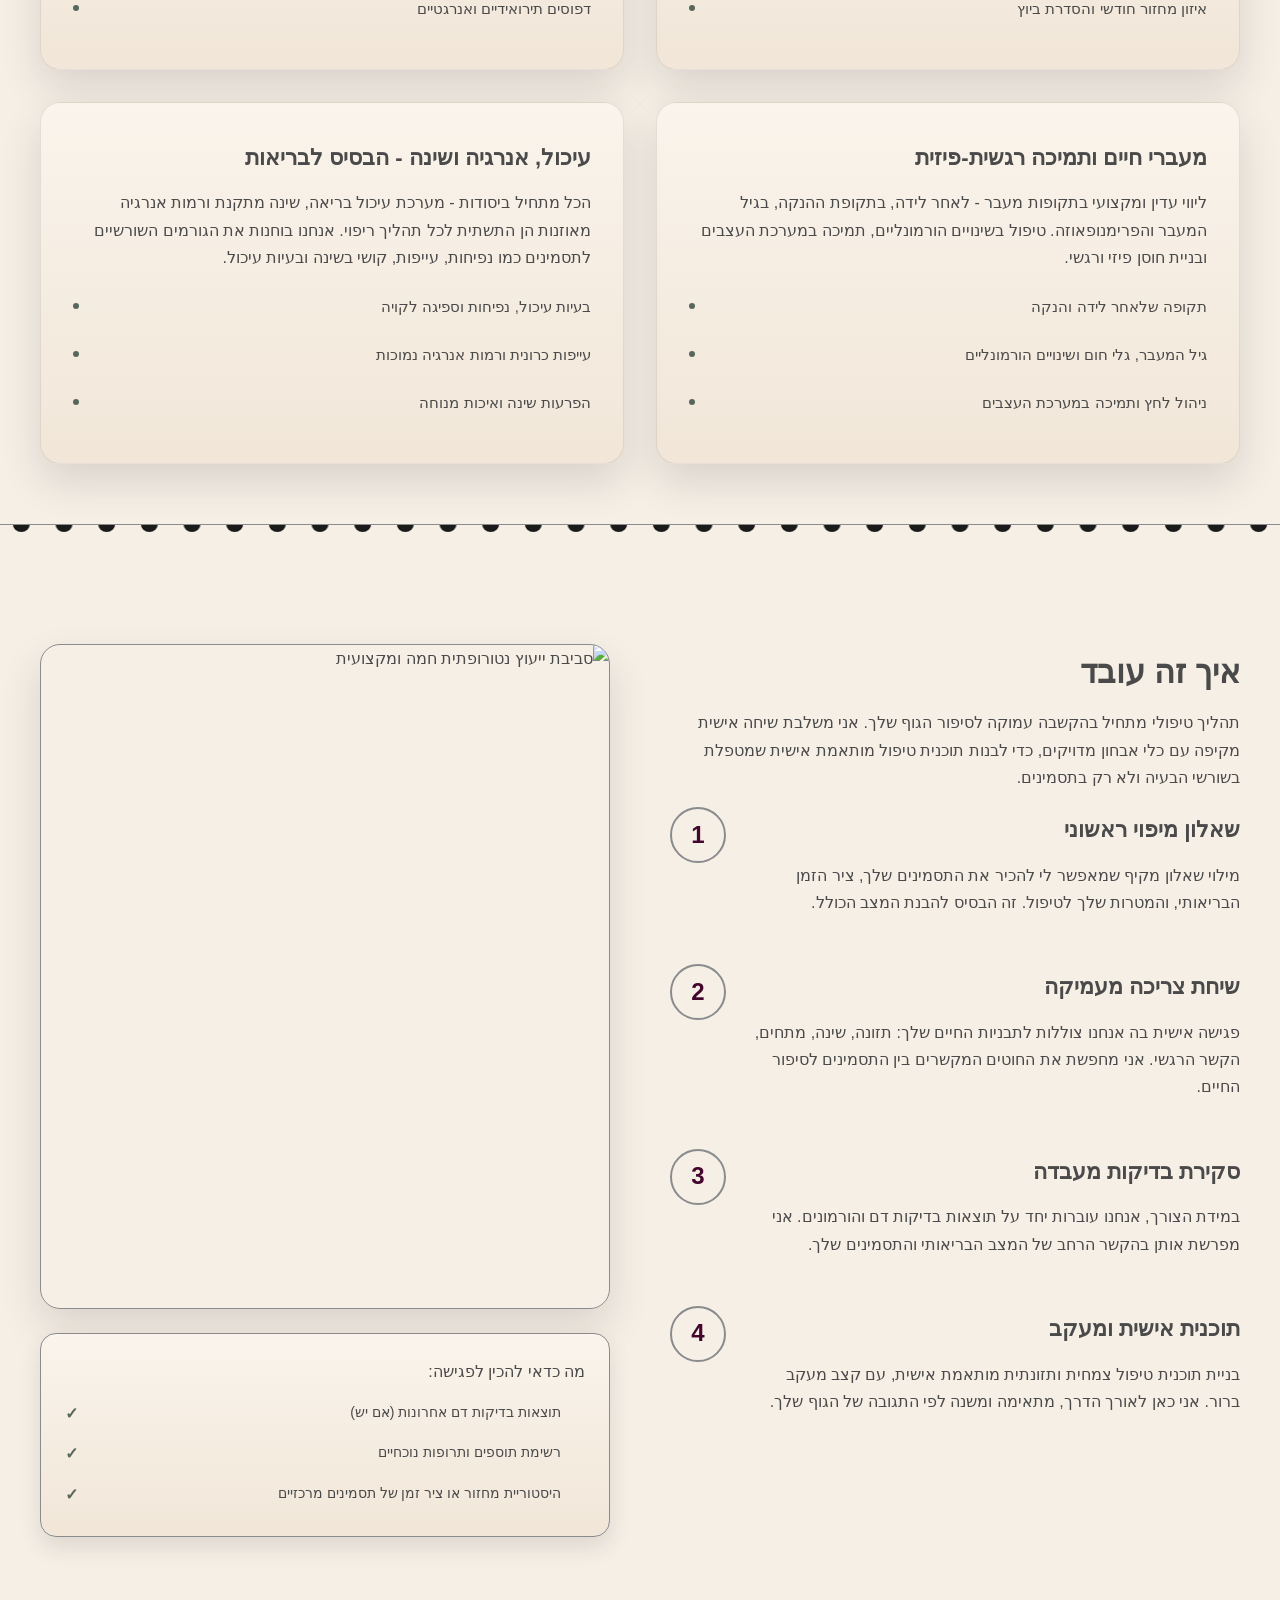
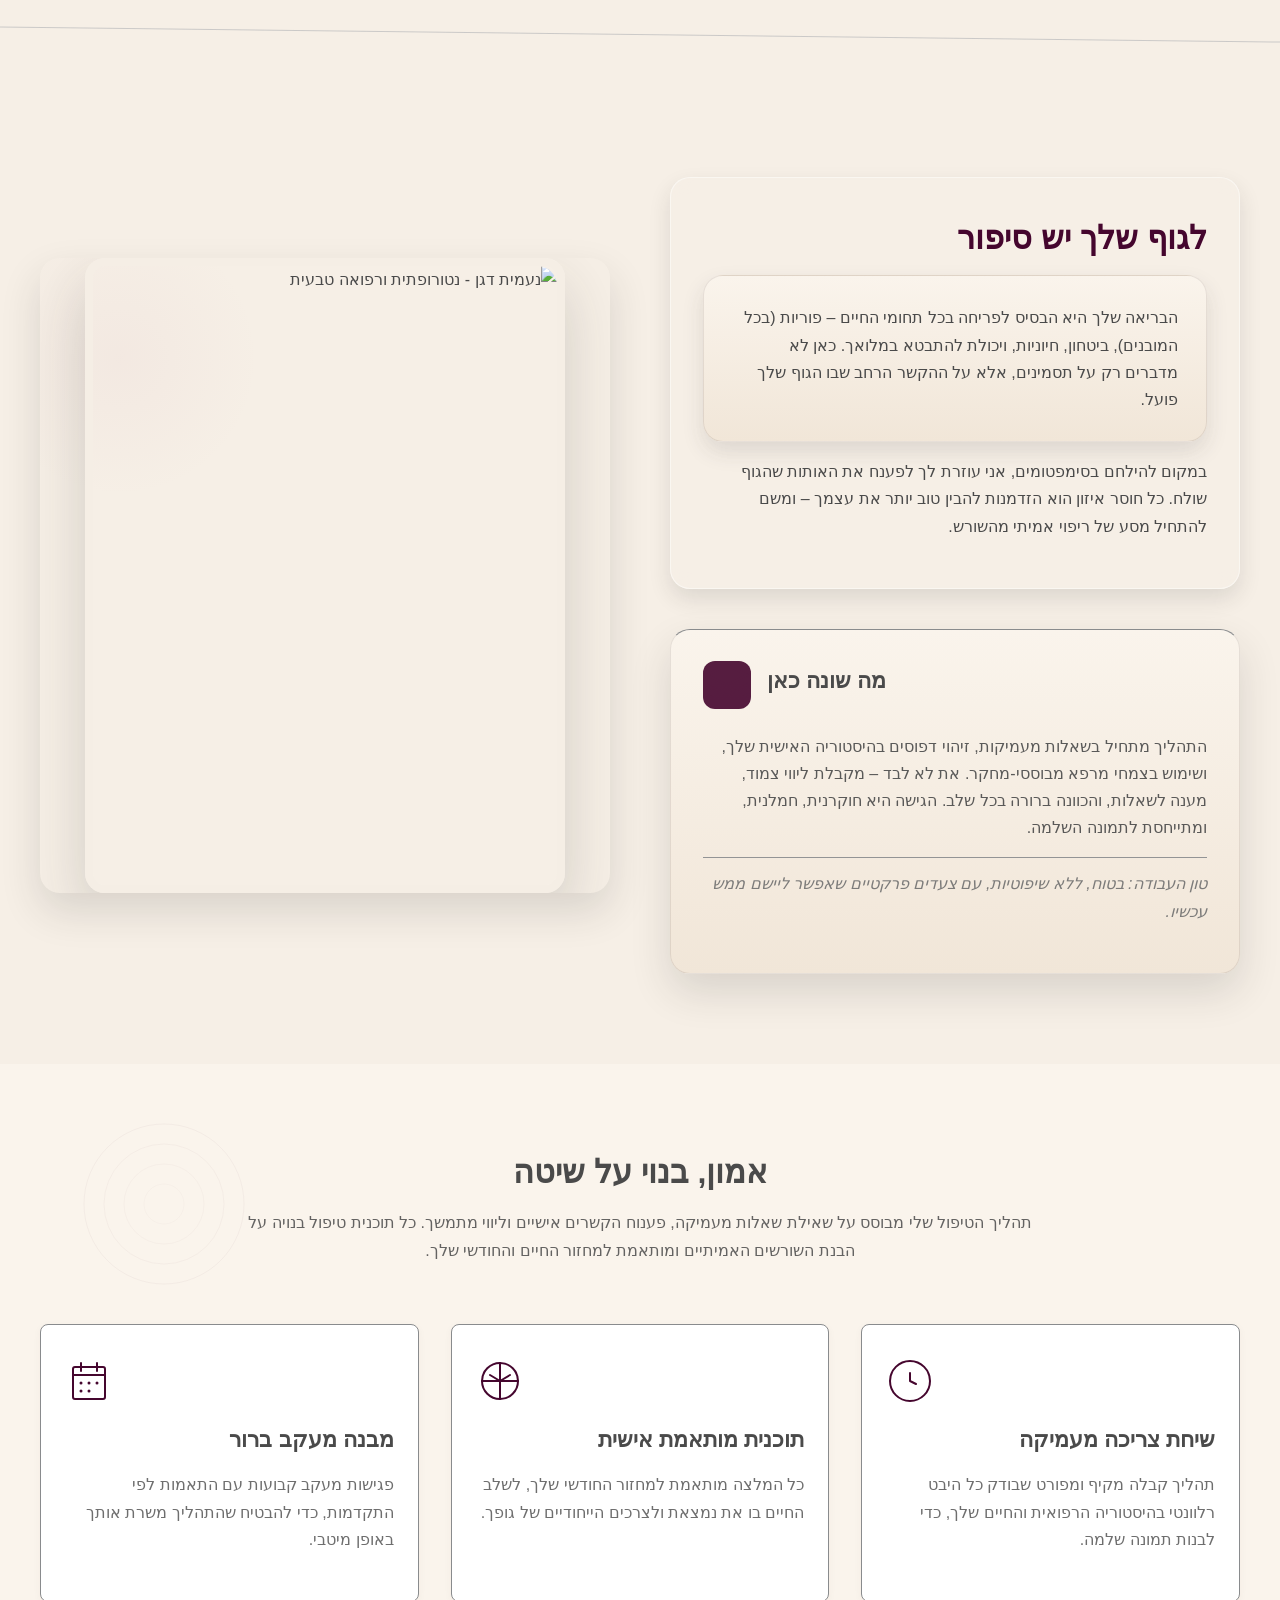
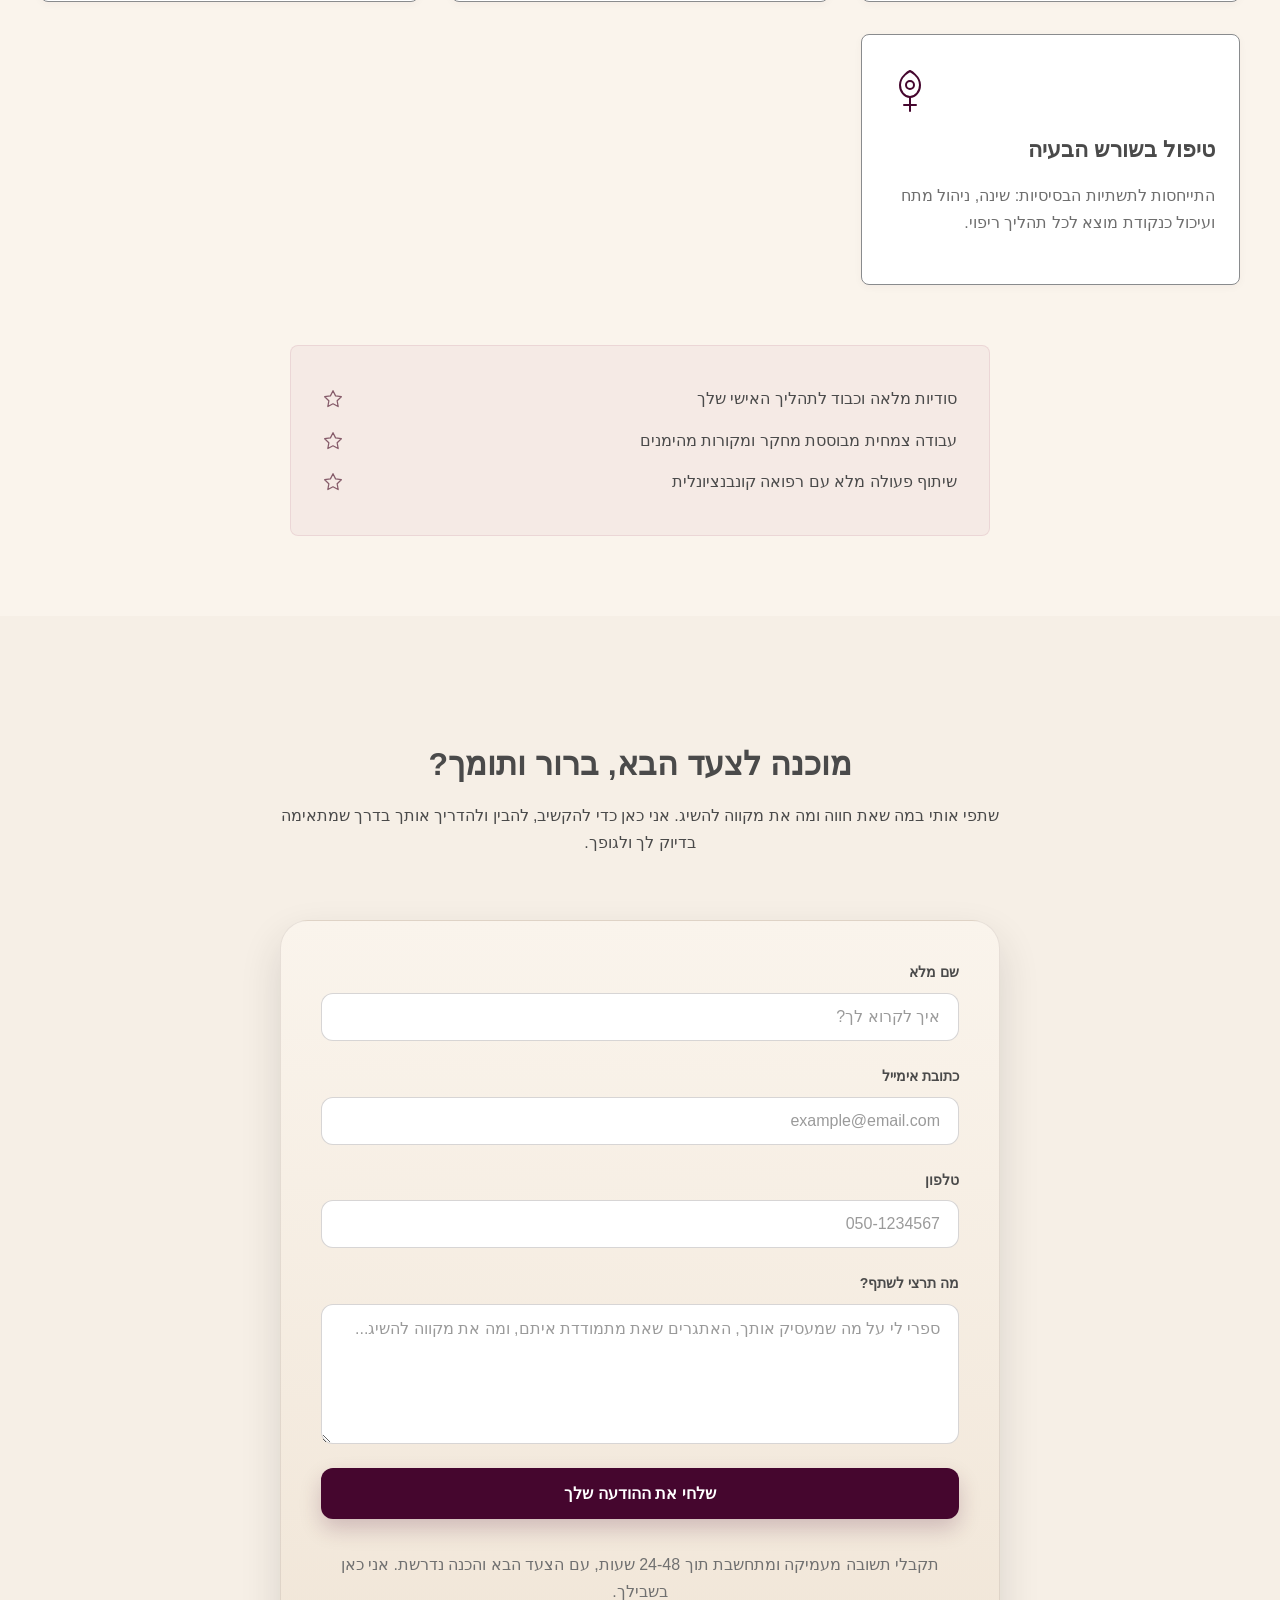
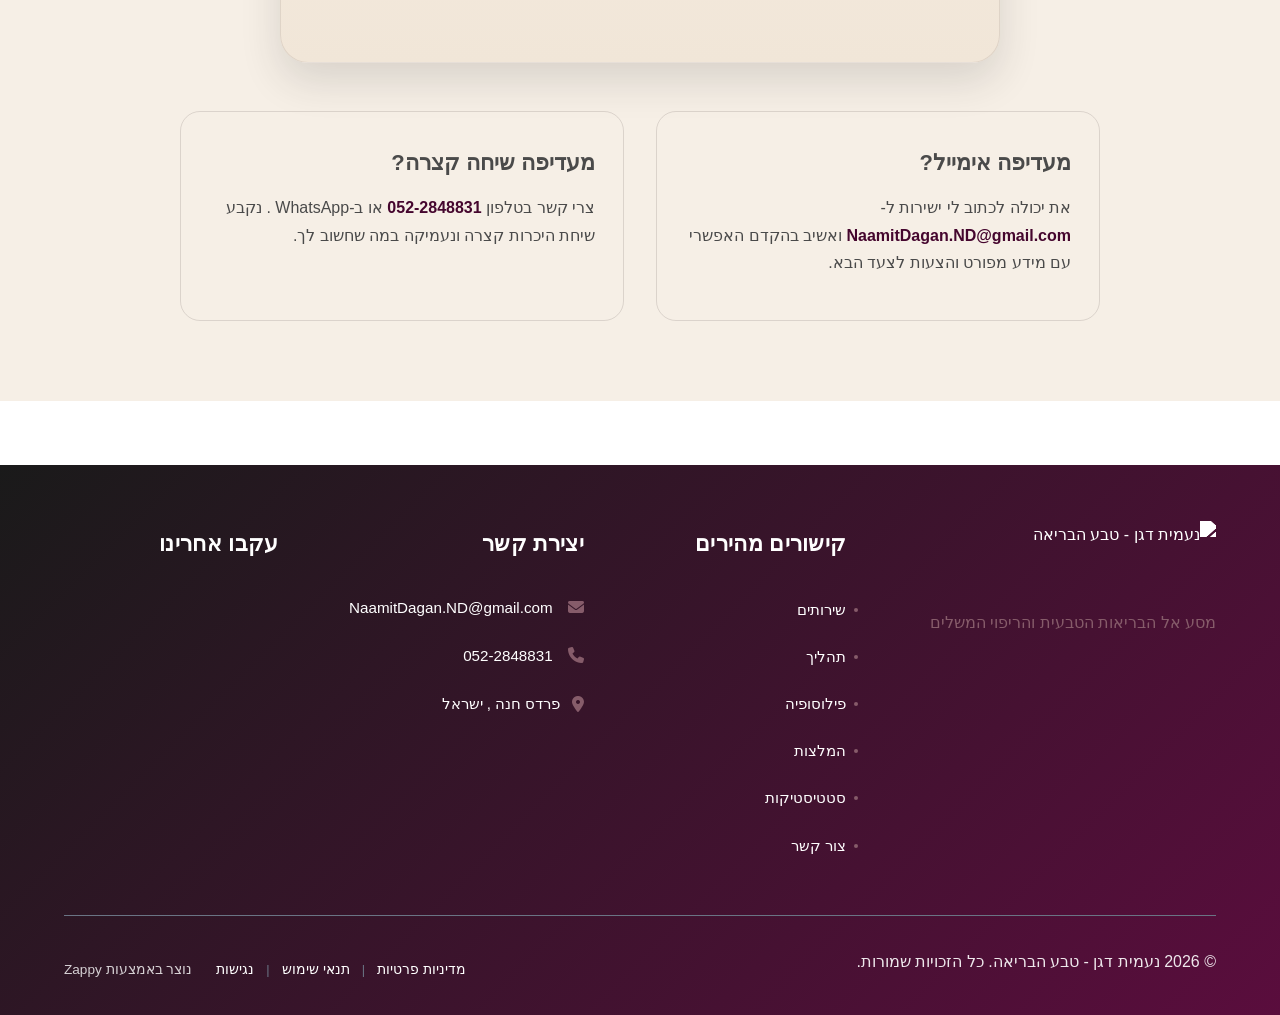
==== commit dc0b52f6: "Background sync: Progressive GitHub Sync" ====
--- a/public/index.html
+++ b/public/index.html
@@ -804,6 +804,234 @@
     right: -8px;
     width: calc(100% + 16px);
     height: calc(100% + 16px);
+  }
+}
+</style>
+
+<style data-zappy-section-v2-css="true">
+/* V2 Regenerated Section CSS */
+.index-philosophy-section {
+  position: relative;
+  background: linear-gradient(180deg, #FAF4EC 0%, #F1E6D8 100%);
+  padding: 80px 16px;
+  overflow: visible;
+  direction: rtl;
+}
+
+.index-philosophy-container {
+  max-width: 1200px;
+  margin: 0 auto;
+  display: grid;
+  grid-template-columns: 1fr 1fr;
+  gap: 60px;
+  align-items: center;
+}
+
+.index-philosophy-content {
+  display: flex;
+  flex-direction: column;
+  gap: 40px;
+  position: relative;
+  z-index: 2;
+}
+
+.index-philosophy-text-block {
+  background: rgba(246,239,230,0.72);
+  backdrop-filter: blur(10px);
+  -webkit-backdrop-filter: blur(10px);
+  border-radius: 20px;
+  border: 1px solid rgba(255,255,255,0.45);
+  padding: 32px;
+  box-shadow: 0 10px 22px rgba(43,42,39,0.12);
+}
+
+.index-philosophy-title {
+  font-family: 'Frank Ruhl Libre', serif;
+  font-size: 32px;
+  font-weight: 700;
+  line-height: 1.3;
+  color: var(--text-dark);
+  margin: 0 0 20px 0;
+  text-align: right;
+}
+
+.index-philosophy-intro {
+  font-family: 'Assistant', sans-serif;
+  font-size: 16px;
+  font-weight: 400;
+  line-height: 1.7;
+  color: var(--text-dark);
+  margin: 0 0 16px 0;
+  text-align: right;
+}
+
+.index-philosophy-description {
+  font-family: 'Assistant', sans-serif;
+  font-size: 16px;
+  font-weight: 400;
+  line-height: 1.7;
+  color: var(--text-dark);
+  margin: 0;
+  text-align: right;
+}
+
+.index-philosophy-approach {
+  background: linear-gradient(180deg, #FAF4EC 0%, #F1E6D8 100%);
+  border-radius: 20px;
+  border: 1px solid rgba(58,47,46,0.10);
+  padding: 32px;
+  box-shadow: 0 18px 40px rgba(43,42,39,0.14);
+}
+
+.index-philosophy-approach-header {
+  display: flex;
+  align-items: center;
+  gap: 16px;
+  margin-bottom: 20px;
+  flex-direction: row-reverse;
+}
+
+.index-philosophy-icon-wrapper {
+  width: 48px;
+  height: 48px;
+  background: var(--primary);
+  border-radius: 12px;
+  display: flex;
+  align-items: center;
+  justify-content: center;
+  color: var(--text-light);
+  flex-shrink: 0;
+}
+
+.index-philosophy-approach-title {
+  font-family: 'Frank Ruhl Libre', serif;
+  font-size: 22px;
+  font-weight: 600;
+  line-height: 1.4;
+  color: var(--text-dark);
+  margin: 0;
+  text-align: right;
+}
+
+.index-philosophy-approach-text {
+  font-family: 'Assistant', sans-serif;
+  font-size: 16px;
+  font-weight: 400;
+  line-height: 1.7;
+  color: var(--text-dark);
+  margin: 0 0 16px 0;
+  text-align: right;
+}
+
+.index-philosophy-tone {
+  font-family: 'Assistant', sans-serif;
+  font-size: 14px;
+  font-weight: 500;
+  line-height: 1.6;
+  color: var(--text-muted);
+  margin: 0;
+  padding-top: 16px;
+  border-top: 1px solid rgba(58,47,46,0.14);
+  text-align: right;
+}
+
+.index-philosophy-image-wrapper {
+  position: relative;
+  display: flex;
+  align-items: center;
+  justify-content: center;
+  z-index: 1;
+}
+
+.index-philosophy-image-frame {
+  position: relative;
+  width: 100%;
+  max-width: 480px;
+  border-radius: 20px;
+  overflow: hidden;
+  box-shadow: 0 26px 60px rgba(43,42,39,0.18);
+  border: 8px solid rgba(246,239,230,0.9);
+  z-index: 2;
+}
+
+.index-philosophy-image {
+  width: 100%;
+  height: auto;
+  display: block;
+  aspect-ratio: 3/4;
+  object-fit: cover;
+}
+
+.index-philosophy-decorative-element {
+  position: absolute;
+  width: 280px;
+  height: 280px;
+  background: radial-gradient(circle, rgba(192,132,151,0.15) 0%, transparent 70%);
+  border-radius: 50%;
+  top: -40px;
+  left: -60px;
+  z-index: 0;
+  pointer-events: none;
+}
+
+@media (max-width: 768px) {
+  .index-philosophy-section {
+    padding: 60px 16px;
+  }
+  
+  .index-philosophy-container {
+    grid-template-columns: 1fr !important;
+    gap: 40px;
+  }
+  
+  .index-philosophy-content {
+    gap: 28px;
+  }
+  
+  .index-philosophy-text-block {
+    padding: 24px;
+  }
+  
+  .index-philosophy-title {
+    font-size: 26px;
+  }
+  
+  .index-philosophy-approach {
+    padding: 24px;
+  }
+  
+  .index-philosophy-approach-header {
+    gap: 12px;
+  }
+  
+  .index-philosophy-icon-wrapper {
+    width: 40px;
+    height: 40px;
+  }
+  
+  .index-philosophy-icon-wrapper svg {
+    width: 24px;
+    height: 24px;
+  }
+  
+  .index-philosophy-approach-title {
+    font-size: 20px;
+  }
+  
+  .index-philosophy-image-wrapper {
+    order: -1;
+  }
+  
+  .index-philosophy-image-frame {
+    max-width: 100%;
+    border-width: 6px;
+  }
+  
+  .index-philosophy-decorative-element {
+    width: 200px;
+    height: 200px;
+    top: -20px;
+    left: -30px;
   }
 }
 </style>
@@ -1520,42 +1748,38 @@
   </div>
 </section>
 
-<section class="index-philosophy-section" data-layout-spec="בית-philosophy" data-zappy-section="true" id="zappy-section-7" style="opacity: 1;">
+<section class="index-philosophy-section" data-layout-spec="בית-philosophy" data-zappy-section="true" id="zappy-section-7">
   <div class="index-philosophy-container">
-    <div class="index-philosophy-content-wrapper">
-      <div class="index-philosophy-text-column">
-        <div class="index-philosophy-header">
+    <div class="index-philosophy-content">
+      <div class="index-philosophy-text-block">
+        <h2 class="index-philosophy-title">לגוף שלך יש סיפור</h2>
+        <p class="index-philosophy-intro">הבריאה שלך היא הבסיס לפריחה בכל תחומי החיים – פוריות (בכל המובנים), ביטחון, חיוניות, ויכולת להתבטא במלואך. כאן לא מדברים רק על תסמינים, אלא על ההקשר הרחב שבו הגוף שלך פועל.</p>
+        <p class="index-philosophy-description">במקום להילחם בסימפטומים, אני עוזרת לך לפענח את האותות שהגוף שולח. כל חוסר איזון הוא הזדמנות להבין טוב יותר את עצמך – ומשם להתחיל מסע של ריפוי אמיתי מהשורש.</p>
+      </div>
+      
+      <div class="index-philosophy-approach">
+        <div class="index-philosophy-approach-header">
           <div class="index-philosophy-icon-wrapper">
-            <svg data-element-type="icon" data-icon-type="svg" viewBox="0 0 24 24" fill="none" xmlns="http://www.w3.org/2000/svg" width="48" height="48">
-              <path d="M12 2C12 2 8 6 8 12C8 15.31 10.69 18 14 18C17.31 18 20 15.31 20 12C20 6 16 2 16 2C16 2 14 4 12 4C10 4 8 2 8 2" stroke="currentColor" stroke-width="1.5" stroke-linecap="round" stroke-linejoin="round"></path>
-              <path d="M12 18V22" stroke="currentColor" stroke-width="1.5" stroke-linecap="round"></path>
-              <path d="M8 22H16" stroke="currentColor" stroke-width="1.5" stroke-linecap="round"></path>
+            <svg data-element-type="icon" data-icon-type="svg" xmlns="http://www.w3.org/2000/svg" width="32" height="32" viewBox="0 0 24 24" fill="none" stroke="currentColor" stroke-width="1.5" stroke-linecap="round" stroke-linejoin="round">
+              <path d="M12 2L2 7l10 5 10-5-10-5z"></path>
+              <path d="M2 17l10 5 10-5"></path>
+              <path d="M2 12l10 5 10-5"></path>
             </svg>
           </div>
-          <h2>לגוף שלך יש סיפור</h2>
+          <h3 class="index-philosophy-approach-title">מה שונה כאן</h3>
         </div>
         
-        <div class="index-philosophy-intro">
-          <p>הבריאה שלך היא הבסיס לפריחה בכל תחומי החיים – פוריות (בכל המובנים), ביטחון, חיוניות, ויכולת להתבטא במלואך. כאן לא מדברים רק על תסמינים, אלא על ההקשר הרחב שבו הגוף שלך פועל.</p>
-        </div>
-
-        <div class="index-philosophy-body">
-          
-        </div>
-
-        <div class="index-philosophy-approach-card">
-          <h3>מה שונה כאן</h3>
-          <p>התהליך מתחיל בשאלות מעמיקות, זיהוי דפוסים בהיסטוריה האישית שלך, ושימוש בצמחי מרפא מבוססי-מחקר. את לא לבד – מקבלת ליווי צמוד, מענה לשאלות, והכוונה ברורה בכל שלב. הגישה היא חוקרנית, חמלנית, ומתייחסת לתמונה השלמה.</p>
-          <p class="index-philosophy-tone">טון העבודה: בטוח, ללא שיפוטיות, עם צעדים פרקטיים שאפשר ליישם ממש עכשיו.</p>
-        </div><p style="" data-element-id="move-1773146213919-jwh8kg6c">במקום להילחם בסימפטומים, אני עוזרת לך לפענח את האותות שהגוף שולח. כל חוסר איזון הוא הזדמנות להבין טוב יותר את עצמך – ומשם להתחיל מסע של ריפוי אמיתי מהשורש.</p>
+        <p class="index-philosophy-approach-text">התהליך מתחיל בשאלות מעמיקות, זיהוי דפוסים בהיסטוריה האישית שלך, ושימוש בצמחי מרפא מבוססי-מחקר. את לא לבד – מקבלת ליווי צמוד, מענה לשאלות, והכוונה ברורה בכל שלב. הגישה היא חוקרנית, חמלנית, ומתייחסת לתמונה השלמה.</p>
+        
+        <p class="index-philosophy-tone">טון העבודה: בטוח, ללא שיפוטיות, עם צעדים פרקטיים שאפשר ליישם ממש עכשיו.</p>
       </div>
-
-      <div class="index-philosophy-image-column">
-        <div class="index-philosophy-image-wrapper">
-          <img alt="נעמית דגן - נטורופתית ורפואה טבעית" src="/assets/site-index-philosophy-image-1.webp" data-placeholder="index-philosophy-image-1" data-context="A warm, professional portrait of a female naturopath in her 30s-40s with gentle expression, standing in a calm clinical setting with natural light, soft focus background showing herbal jars and plants, wearing earth-toned professional attire, conveying trustworthiness and compassion for women's health and fertility" style="width: 100%; height: 100%; object-fit: cover; object-position: center;" data-zappy-editable-image="true" data-element-type="image" data-element-id="img-1773146157735-nyngwl7sz" class="zappy-editable-image" data-resize-handler-attached="true">
-          <div class="index-philosophy-image-border"></div>
-        </div>
+    </div>
+    
+    <div class="index-philosophy-image-wrapper">
+      <div class="index-philosophy-image-frame">
+        <img alt="נעמית דגן - נטורופתית ורפואה טבעית" class="index-philosophy-image" src="/assets/site-index-philosophy-image-1.webp" data-placeholder="index-philosophy-image-1" data-context="A warm, professional portrait of a female naturopath in her 30s-40s with gentle expression, standing in a calm clinical setting with natural light, soft focus background showing herbal jars and plants, wearing earth-toned professional attire, conveying trustworthiness and compassion for women's health and fertility" style="width: 100%; height: 100%; object-fit: cover; object-position: center;" data-zappy-editable-image="true">
       </div>
+      <div class="index-philosophy-decorative-element"></div>
     </div>
   </div>
 </section>
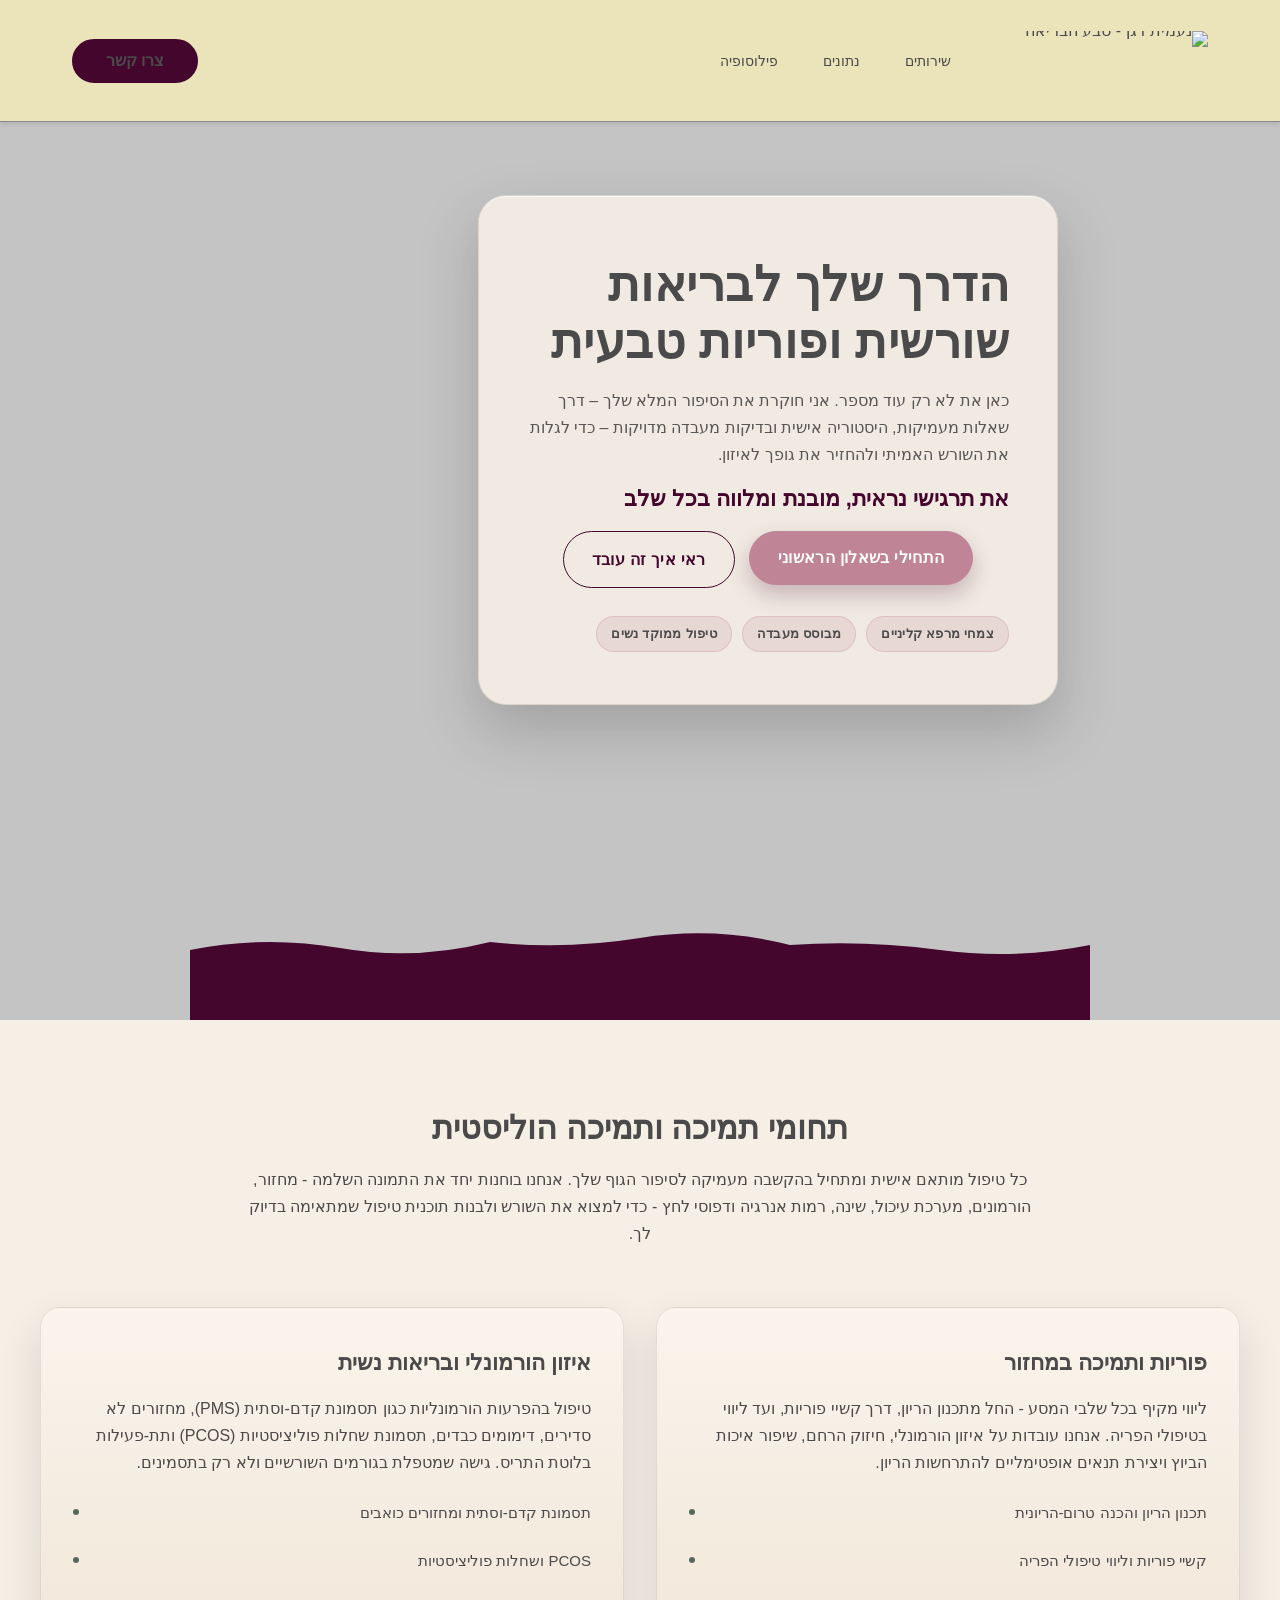
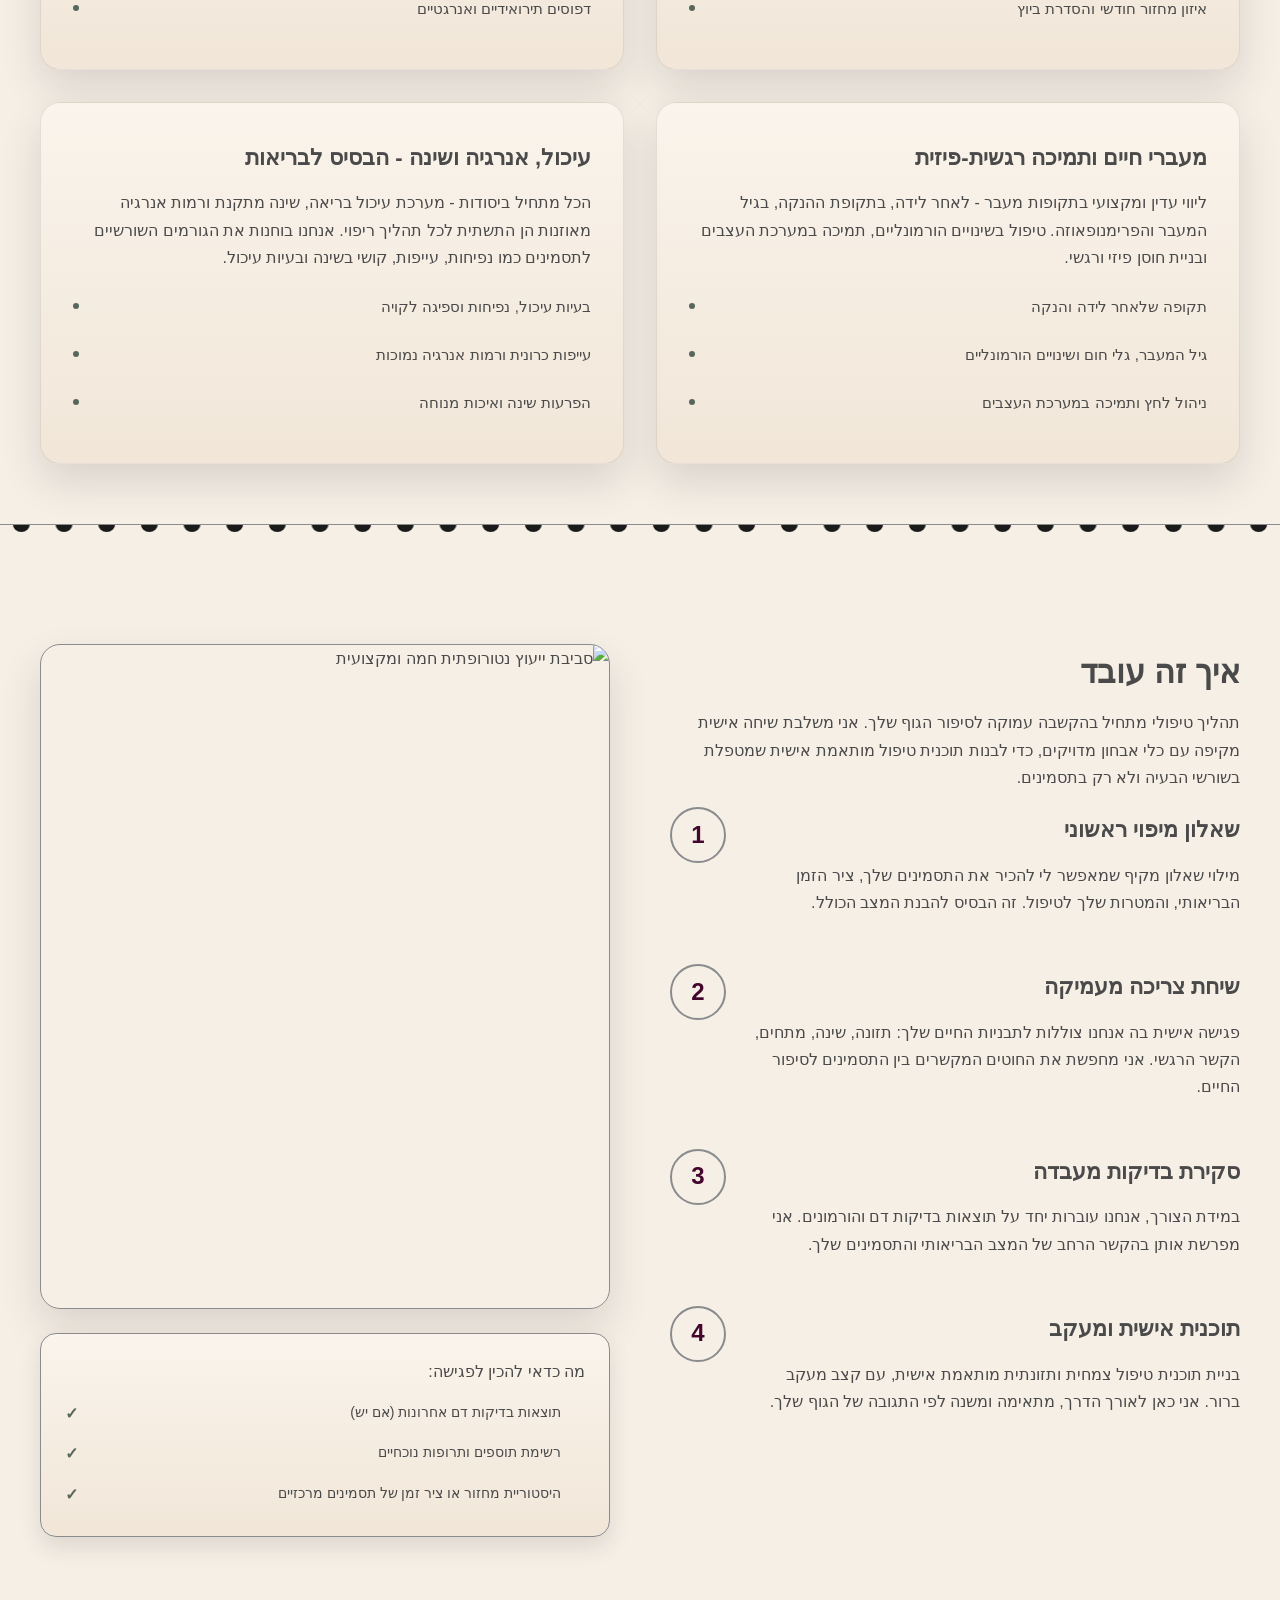
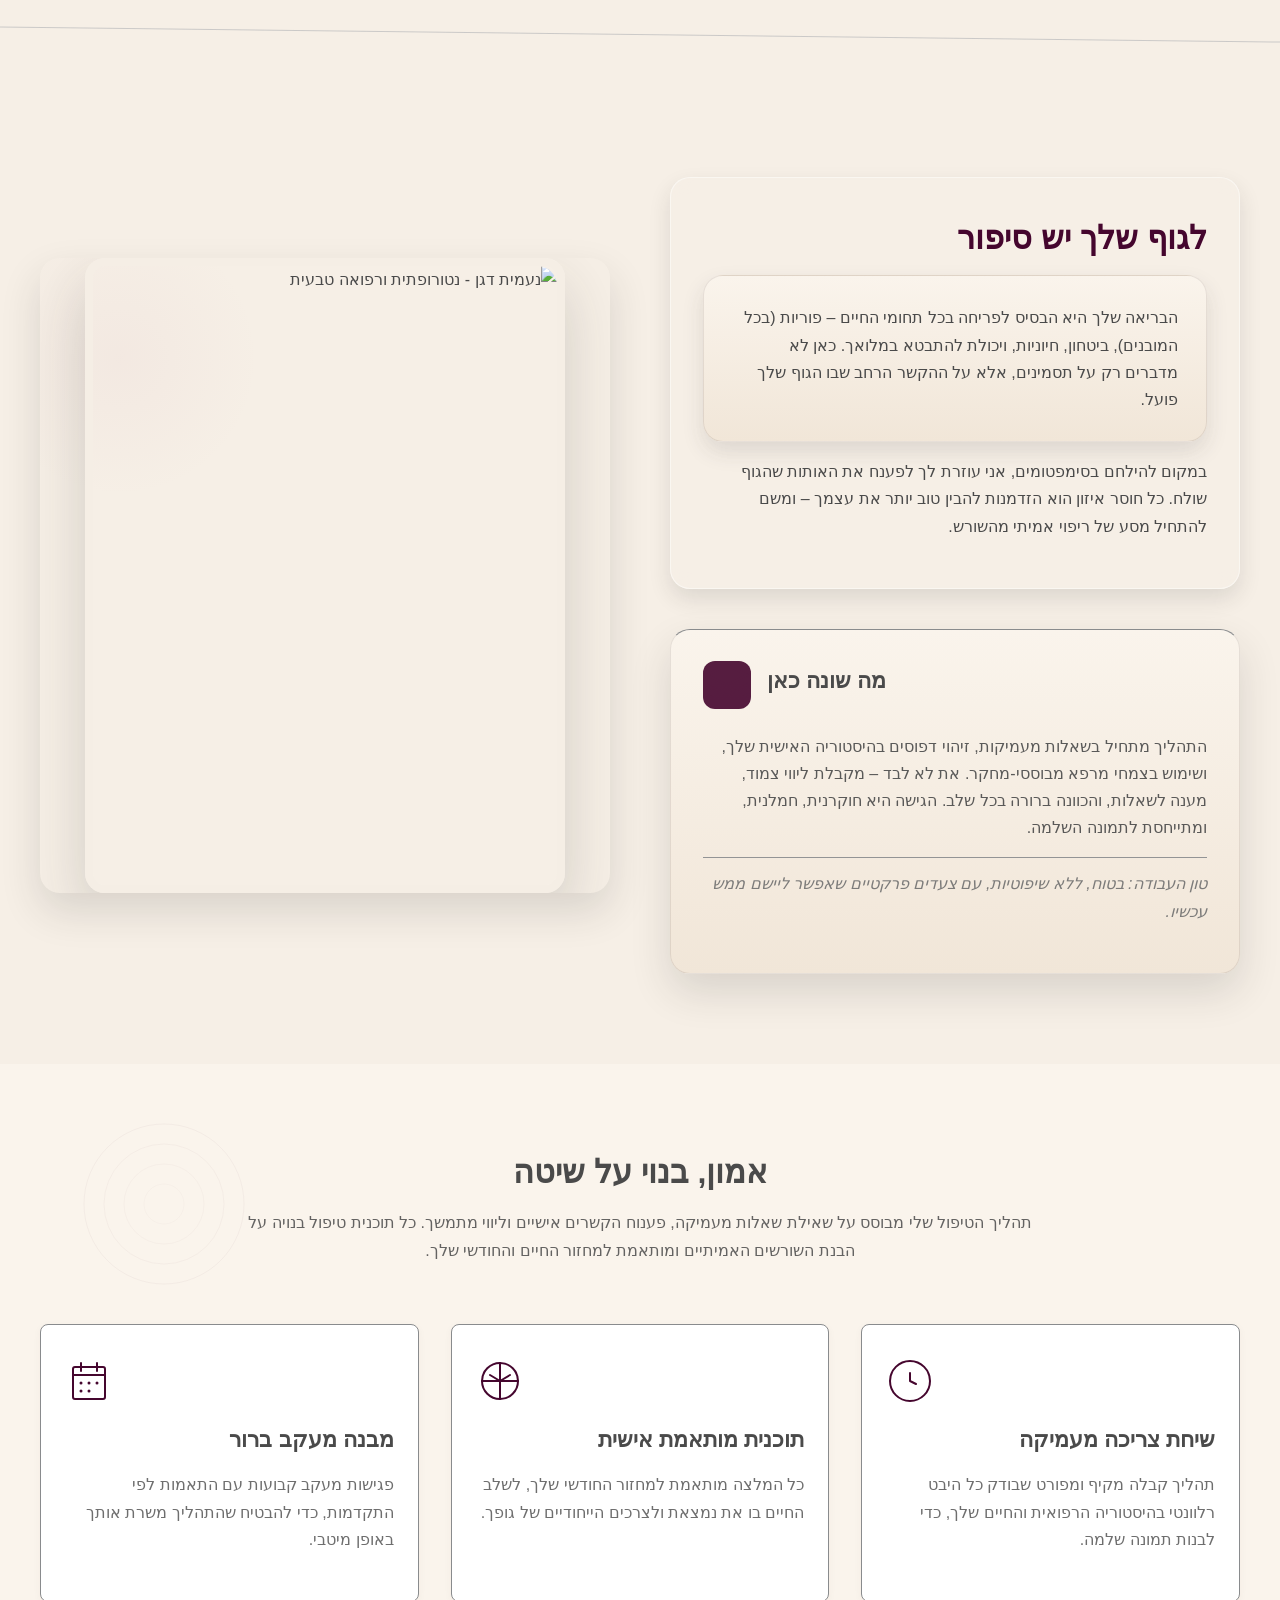
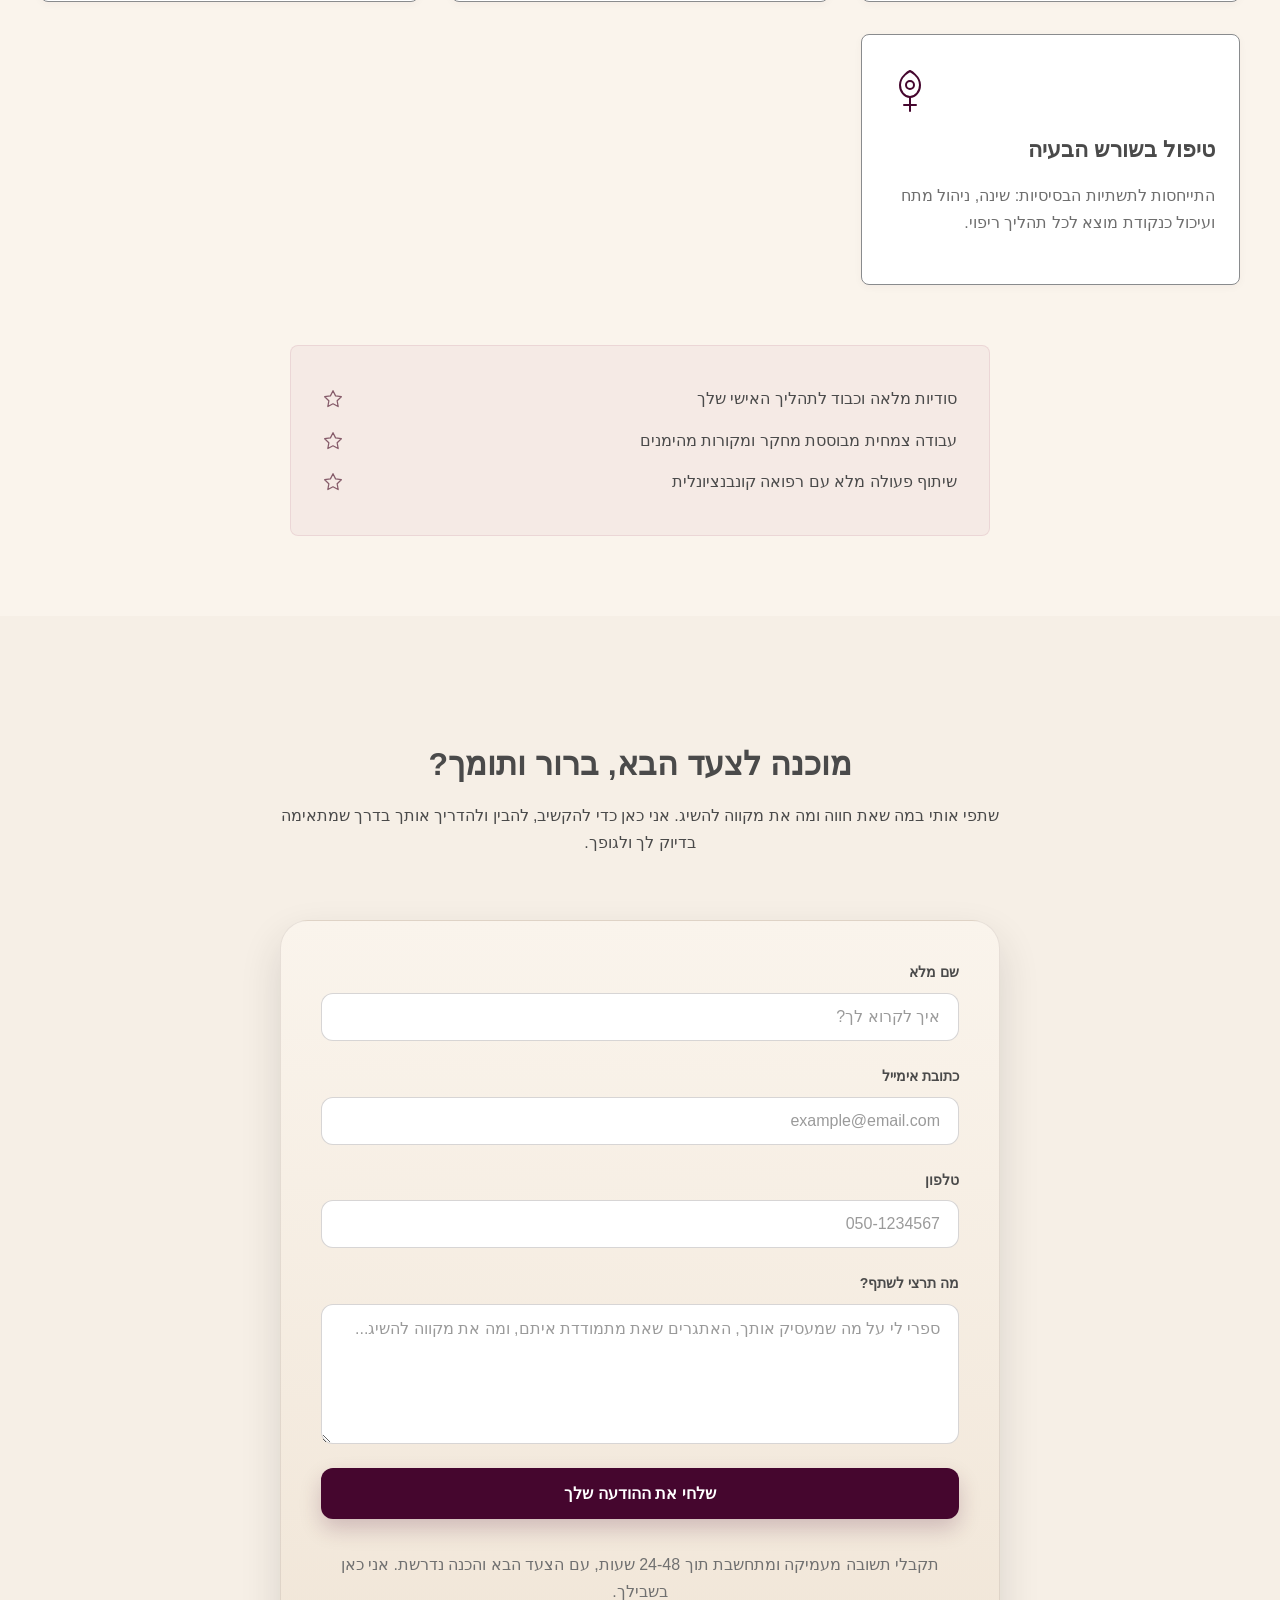
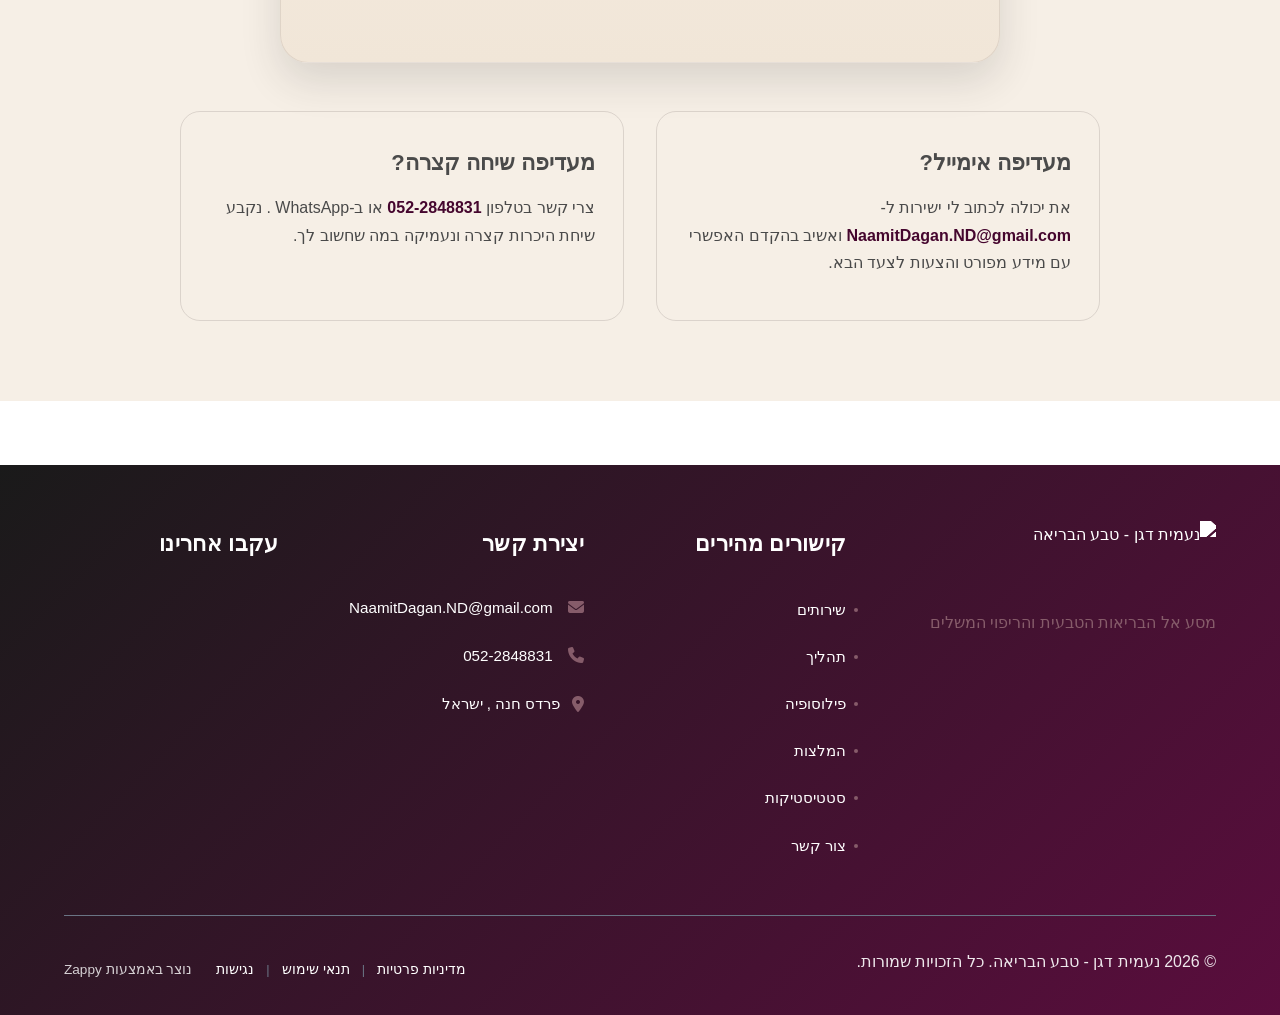
==== commit ec03c59b: "Background sync: Progressive GitHub Sync" ====
--- a/public/index.html
+++ b/public/index.html
@@ -1118,16 +1118,16 @@
 
   <nav class="navbar" dir="rtl" style="">
   <button class="mobile-toggle" id="mobileToggle" aria-label="תפריט" data-element-type="button" data-element-id="btn-1773106589597-sx4yg0pf9" data-native-element="true" style="">
-    <svg class="hamburger-icon" width="24" height="24" viewBox="0 0 24 24" fill="none" style="width: 24px !important; height: 24px !important; display: block !important;">
+    <svg class="hamburger-icon" width="24" height="24" viewbox="0 0 24 24" fill="none" style="width: 24px !important; height: 24px !important; display: block !important;">
       <path d="M3 12h18M3 6h18M3 18h18" stroke="currentColor" stroke-width="2" stroke-linecap="round"></path>
     </svg>
-    <svg class="close-icon" width="24" height="24" viewBox="0 0 24 24" fill="none" style="display: none !important; width: 24px !important; height: 24px !important;">
+    <svg class="close-icon" width="24" height="24" viewbox="0 0 24 24" fill="none" style="display: none !important; width: 24px !important; height: 24px !important;">
       <path d="M18 6L6 18M6 6l12 12" stroke="currentColor" stroke-width="2" stroke-linecap="round"></path>
     </svg>
   </button>
   
   <button class="phone-header-btn" aria-label="התקשר" data-element-type="button" data-element-id="btn-1773106589597-pwry5rmji" data-native-element="true" style="">
-    <svg width="24" height="24" viewBox="0 0 24 24" fill="currentColor" style="width: 24px; height: 24px;">
+    <svg width="24" height="24" viewbox="0 0 24 24" fill="currentColor" style="width: 24px; height: 24px;">
       <path d="M22 16.92v3a2 2 0 0 1-2.18 2 19.79 19.79 0 0 1-8.63-3.07 19.5 19.5 0 0 1-6-6 19.79 19.79 0 0 1-3.07-8.67A2 2 0 0 1 4.11 2h3a2 2 0 0 1 2 1.72 12.84 12.84 0 0 0 .7 2.81 2 2 0 0 1-.45 2.11L8.09 9.91a16 16 0 0 0 6 6l1.27-1.27a2 2 0 0 1 2.11-.45 12.84 12.84 0 0 0 2.81.7A2 2 0 0 1 22 16.92z"></path>
     </svg>
   </button>
@@ -1137,7 +1137,7 @@
       <a href="/" class="logo-link">
         <img src="/assets/logo-1773105299284-t4lnfc.webp?v=1773105300323-qsytad" alt="נעמית דגן - טבע הבריאה" class="logo zappy-editable-image" data-image-type="logo" data-original-position="static" style="position: relative;" data-element-type="image" data-element-id="img-1773108919341-he2uekw47" data-resize-handler-attached="true">
       </a>
-    </div><ul class="nav-menu" id="navMenu"><li><a href="#zappy-section-1">שירותים</a></li><li><a href="#process">תהליך</a></li><li><a href="#stats">נתונים</a></li><li><a href="#philosophy">פילוסופיה</a></li></ul></div>
+    </div><ul class="nav-menu" id="navMenu"><li><a href="#zappy-section-1">שירותים</a></li><li><a href="#stats">נתונים</a></li><li><a href="#philosophy">פילוסופיה</a></li></ul></div>
     
     
     
@@ -1608,7 +1608,7 @@
   
   <!-- Bottom Wave Divider (z-index: 5) -->
   <div class="index-hero-divider-wrapper">
-    <svg data-no-icon-edit="true" aria-hidden="true" viewBox="0 0 1200 120" preserveAspectRatio="none" xmlns="http://www.w3.org/2000/svg">
+    <svg data-no-icon-edit="true" aria-hidden="true" viewbox="0 0 1200 120" preserveaspectratio="none" xmlns="http://www.w3.org/2000/svg">
       <path d="M0,120 L0,50 Q100,35 200,48 T400,42 Q500,50 600,38 T800,45 Q900,40 1000,50 T1200,45 L1200,120 Z" fill="#45062E"></path>
     </svg>
   </div>
@@ -1669,9 +1669,9 @@
   </div>
 
   <div class="index-services-divider-wrapper">
-    <svg data-no-icon-edit="true" aria-hidden="true" viewBox="0 0 1200 40" preserveAspectRatio="none" xmlns="http://www.w3.org/2000/svg">
+    <svg data-no-icon-edit="true" aria-hidden="true" viewbox="0 0 1200 40" preserveaspectratio="none" xmlns="http://www.w3.org/2000/svg">
       <defs>
-        <pattern id="perforated-edge" x="0" y="0" width="40" height="40" patternUnits="userSpaceOnUse">
+        <pattern id="perforated-edge" x="0" y="0" width="40" height="40" patternunits="userSpaceOnUse">
           <circle cx="20" cy="0" r="8" fill="var(--bg-dark)"></circle>
         </pattern>
       </defs>
@@ -1692,7 +1692,7 @@
           <div class="index-process-step">
             <div class="index-process-step-number">1</div>
             <div class="index-process-step-content">
-              <h3>שאלון מיפוי ראשוני</h3>
+              <h3 style="text-align: right">שאלון מיפוי ראשוני</h3>
               <p>מילוי שאלון מקיף שמאפשר לי להכיר את התסמינים שלך, ציר הזמן הבריאותי, והמטרות שלך לטיפול. זה הבסיס להבנת המצב הכולל.</p>
             </div>
           </div>
@@ -1741,7 +1741,7 @@
   </div>
   
   <div class="index-process-divider-wrapper">
-    <svg data-no-icon-edit="true" aria-hidden="true" viewBox="0 0 1200 60" preserveAspectRatio="none" xmlns="http://www.w3.org/2000/svg">
+    <svg data-no-icon-edit="true" aria-hidden="true" viewbox="0 0 1200 60" preserveaspectratio="none" xmlns="http://www.w3.org/2000/svg">
       <path d="M0,60 L0,30 L1200,45 L1200,60 Z" fill="#F6EFE6"></path>
       <line x1="0" y1="30" x2="1200" y2="45" stroke="var(--border-dark)" stroke-width="1" opacity="0.3"></line>
     </svg>
@@ -1760,7 +1760,7 @@
       <div class="index-philosophy-approach">
         <div class="index-philosophy-approach-header">
           <div class="index-philosophy-icon-wrapper">
-            <svg data-element-type="icon" data-icon-type="svg" xmlns="http://www.w3.org/2000/svg" width="32" height="32" viewBox="0 0 24 24" fill="none" stroke="currentColor" stroke-width="1.5" stroke-linecap="round" stroke-linejoin="round">
+            <svg data-element-type="icon" data-icon-type="svg" xmlns="http://www.w3.org/2000/svg" width="32" height="32" viewbox="0 0 24 24" fill="none" stroke="currentColor" stroke-width="1.5" stroke-linecap="round" stroke-linejoin="round">
               <path d="M12 2L2 7l10 5 10-5-10-5z"></path>
               <path d="M2 17l10 5 10-5"></path>
               <path d="M2 12l10 5 10-5"></path>
@@ -1796,7 +1796,7 @@
     <div class="index-stats-section__grid">
       <div class="index-stats-section__card">
         <div class="index-stats-section__card-icon" data-element-type="icon" data-icon-type="svg">
-          <svg viewBox="0 0 48 48" fill="none" xmlns="http://www.w3.org/2000/svg">
+          <svg viewbox="0 0 48 48" fill="none" xmlns="http://www.w3.org/2000/svg">
             <path d="M24 4C12.95 4 4 12.95 4 24C4 35.05 12.95 44 24 44C35.05 44 44 35.05 44 24C44 12.95 35.05 4 24 4Z" stroke="currentColor" stroke-width="2" stroke-linecap="round" stroke-linejoin="round"></path>
             <path d="M24 16V24L30 27" stroke="currentColor" stroke-width="2" stroke-linecap="round" stroke-linejoin="round"></path>
           </svg>
@@ -1807,7 +1807,7 @@
 
       <div class="index-stats-section__card">
         <div class="index-stats-section__card-icon" data-element-type="icon" data-icon-type="svg">
-          <svg viewBox="0 0 48 48" fill="none" xmlns="http://www.w3.org/2000/svg">
+          <svg viewbox="0 0 48 48" fill="none" xmlns="http://www.w3.org/2000/svg">
             <path d="M6 24H42" stroke="currentColor" stroke-width="2" stroke-linecap="round"></path>
             <path d="M24 6V42" stroke="currentColor" stroke-width="2" stroke-linecap="round"></path>
             <circle cx="24" cy="24" r="18" stroke="currentColor" stroke-width="2"></circle>
@@ -1820,7 +1820,7 @@
 
       <div class="index-stats-section__card">
         <div class="index-stats-section__card-icon" data-element-type="icon" data-icon-type="svg">
-          <svg viewBox="0 0 48 48" fill="none" xmlns="http://www.w3.org/2000/svg">
+          <svg viewbox="0 0 48 48" fill="none" xmlns="http://www.w3.org/2000/svg">
             <rect x="8" y="10" width="32" height="32" rx="2" stroke="currentColor" stroke-width="2"></rect>
             <path d="M8 18H40" stroke="currentColor" stroke-width="2"></path>
             <path d="M16 6V14" stroke="currentColor" stroke-width="2" stroke-linecap="round"></path>
@@ -1838,7 +1838,7 @@
 
       <div class="index-stats-section__card">
         <div class="index-stats-section__card-icon" data-element-type="icon" data-icon-type="svg">
-          <svg viewBox="0 0 48 48" fill="none" xmlns="http://www.w3.org/2000/svg">
+          <svg viewbox="0 0 48 48" fill="none" xmlns="http://www.w3.org/2000/svg">
             <path d="M24 4C24 4 14 9 14 18C14 24.627 18.373 30 24 30C29.627 30 34 24.627 34 18C34 9 24 4 24 4Z" stroke="currentColor" stroke-width="2" stroke-linecap="round" stroke-linejoin="round"></path>
             <path d="M24 30V44" stroke="currentColor" stroke-width="2" stroke-linecap="round"></path>
             <path d="M18 38H30" stroke="currentColor" stroke-width="2" stroke-linecap="round"></path>
@@ -1852,19 +1852,19 @@
 
     <div class="index-stats-section__principles">
       <div class="index-stats-section__principle">
-        <svg class="index-stats-section__principle-icon" data-no-icon-edit="true" aria-hidden="true" viewBox="0 0 24 24" fill="none" xmlns="http://www.w3.org/2000/svg">
+        <svg class="index-stats-section__principle-icon" data-no-icon-edit="true" aria-hidden="true" viewbox="0 0 24 24" fill="none" xmlns="http://www.w3.org/2000/svg">
           <path d="M12 2L15.09 8.26L22 9.27L17 14.14L18.18 21.02L12 17.77L5.82 21.02L7 14.14L2 9.27L8.91 8.26L12 2Z" stroke="currentColor" stroke-width="1.5" stroke-linecap="round" stroke-linejoin="round"></path>
         </svg>
         <span class="index-stats-section__principle-text">סודיות מלאה וכבוד לתהליך האישי שלך</span>
       </div>
       <div class="index-stats-section__principle">
-        <svg class="index-stats-section__principle-icon" data-no-icon-edit="true" aria-hidden="true" viewBox="0 0 24 24" fill="none" xmlns="http://www.w3.org/2000/svg">
+        <svg class="index-stats-section__principle-icon" data-no-icon-edit="true" aria-hidden="true" viewbox="0 0 24 24" fill="none" xmlns="http://www.w3.org/2000/svg">
           <path d="M12 2L15.09 8.26L22 9.27L17 14.14L18.18 21.02L12 17.77L5.82 21.02L7 14.14L2 9.27L8.91 8.26L12 2Z" stroke="currentColor" stroke-width="1.5" stroke-linecap="round" stroke-linejoin="round"></path>
         </svg>
         <span class="index-stats-section__principle-text">עבודה צמחית מבוססת מחקר ומקורות מהימנים</span>
       </div>
       <div class="index-stats-section__principle">
-        <svg class="index-stats-section__principle-icon" data-no-icon-edit="true" aria-hidden="true" viewBox="0 0 24 24" fill="none" xmlns="http://www.w3.org/2000/svg">
+        <svg class="index-stats-section__principle-icon" data-no-icon-edit="true" aria-hidden="true" viewbox="0 0 24 24" fill="none" xmlns="http://www.w3.org/2000/svg">
           <path d="M12 2L15.09 8.26L22 9.27L17 14.14L18.18 21.02L12 17.77L5.82 21.02L7 14.14L2 9.27L8.91 8.26L12 2Z" stroke="currentColor" stroke-width="1.5" stroke-linecap="round" stroke-linejoin="round"></path>
         </svg>
         <span class="index-stats-section__principle-text">שיתוף פעולה מלא עם רפואה קונבנציונלית</span>
@@ -1873,7 +1873,7 @@
   </div>
 
   <div class="index-stats-section__decorative-element" aria-hidden="true">
-    <svg viewBox="0 0 200 200" fill="none" xmlns="http://www.w3.org/2000/svg">
+    <svg viewbox="0 0 200 200" fill="none" xmlns="http://www.w3.org/2000/svg">
       <circle cx="100" cy="100" r="80" stroke="currentColor" stroke-width="0.5" opacity="0.3"></circle>
       <circle cx="100" cy="100" r="60" stroke="currentColor" stroke-width="0.5" opacity="0.25"></circle>
       <circle cx="100" cy="100" r="40" stroke="currentColor" stroke-width="0.5" opacity="0.2"></circle>
